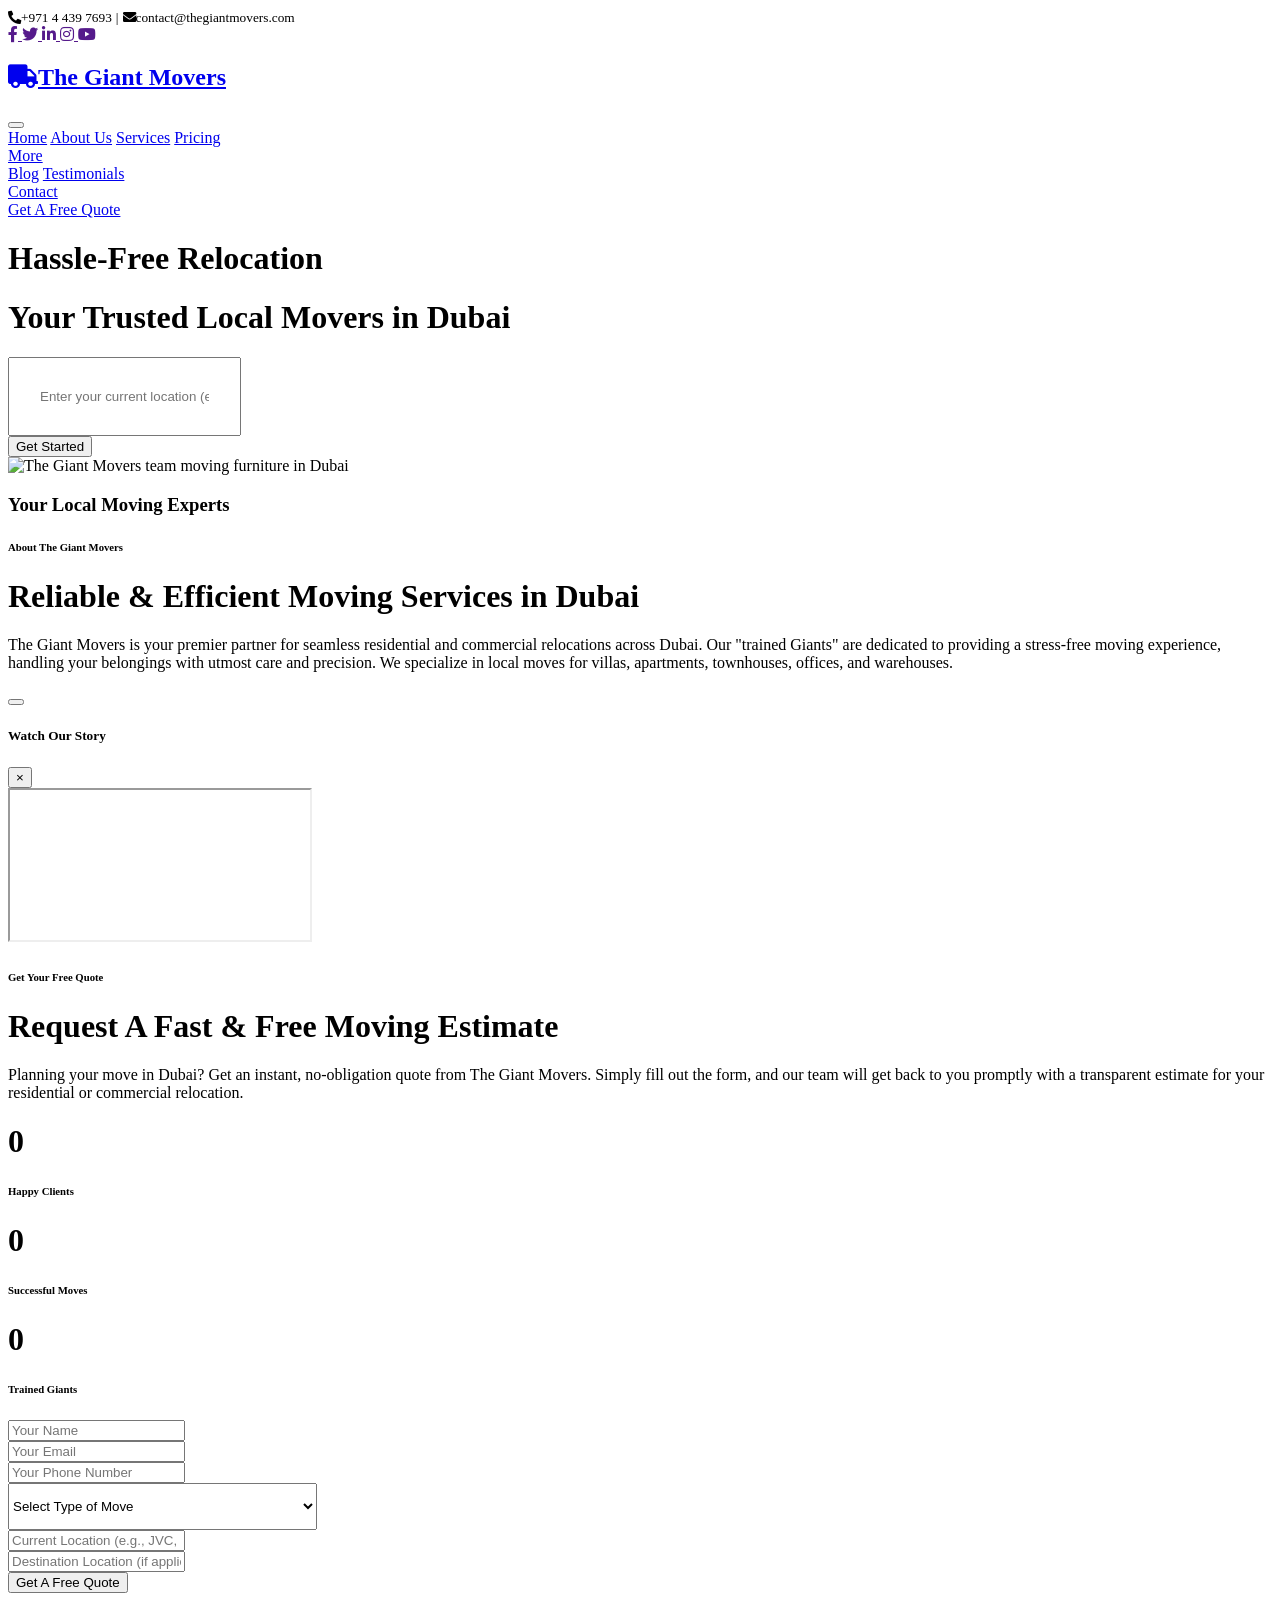
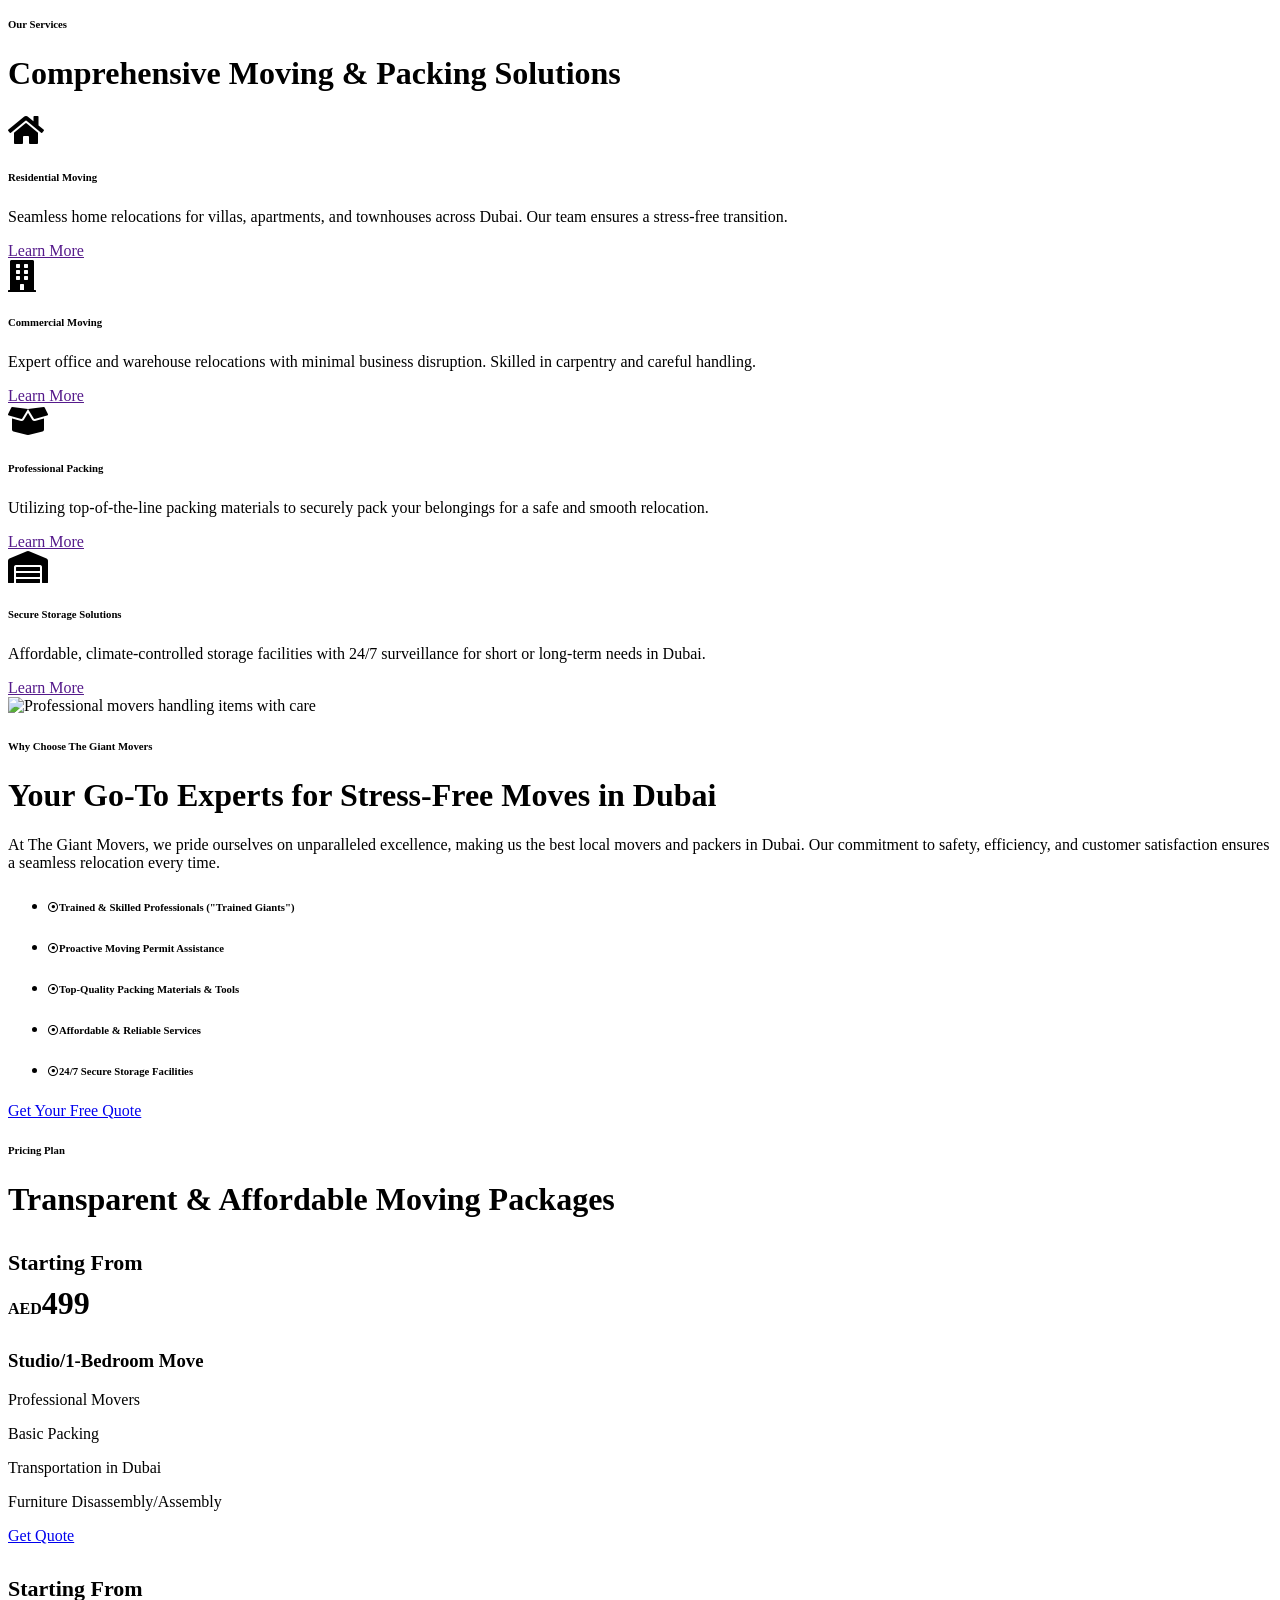
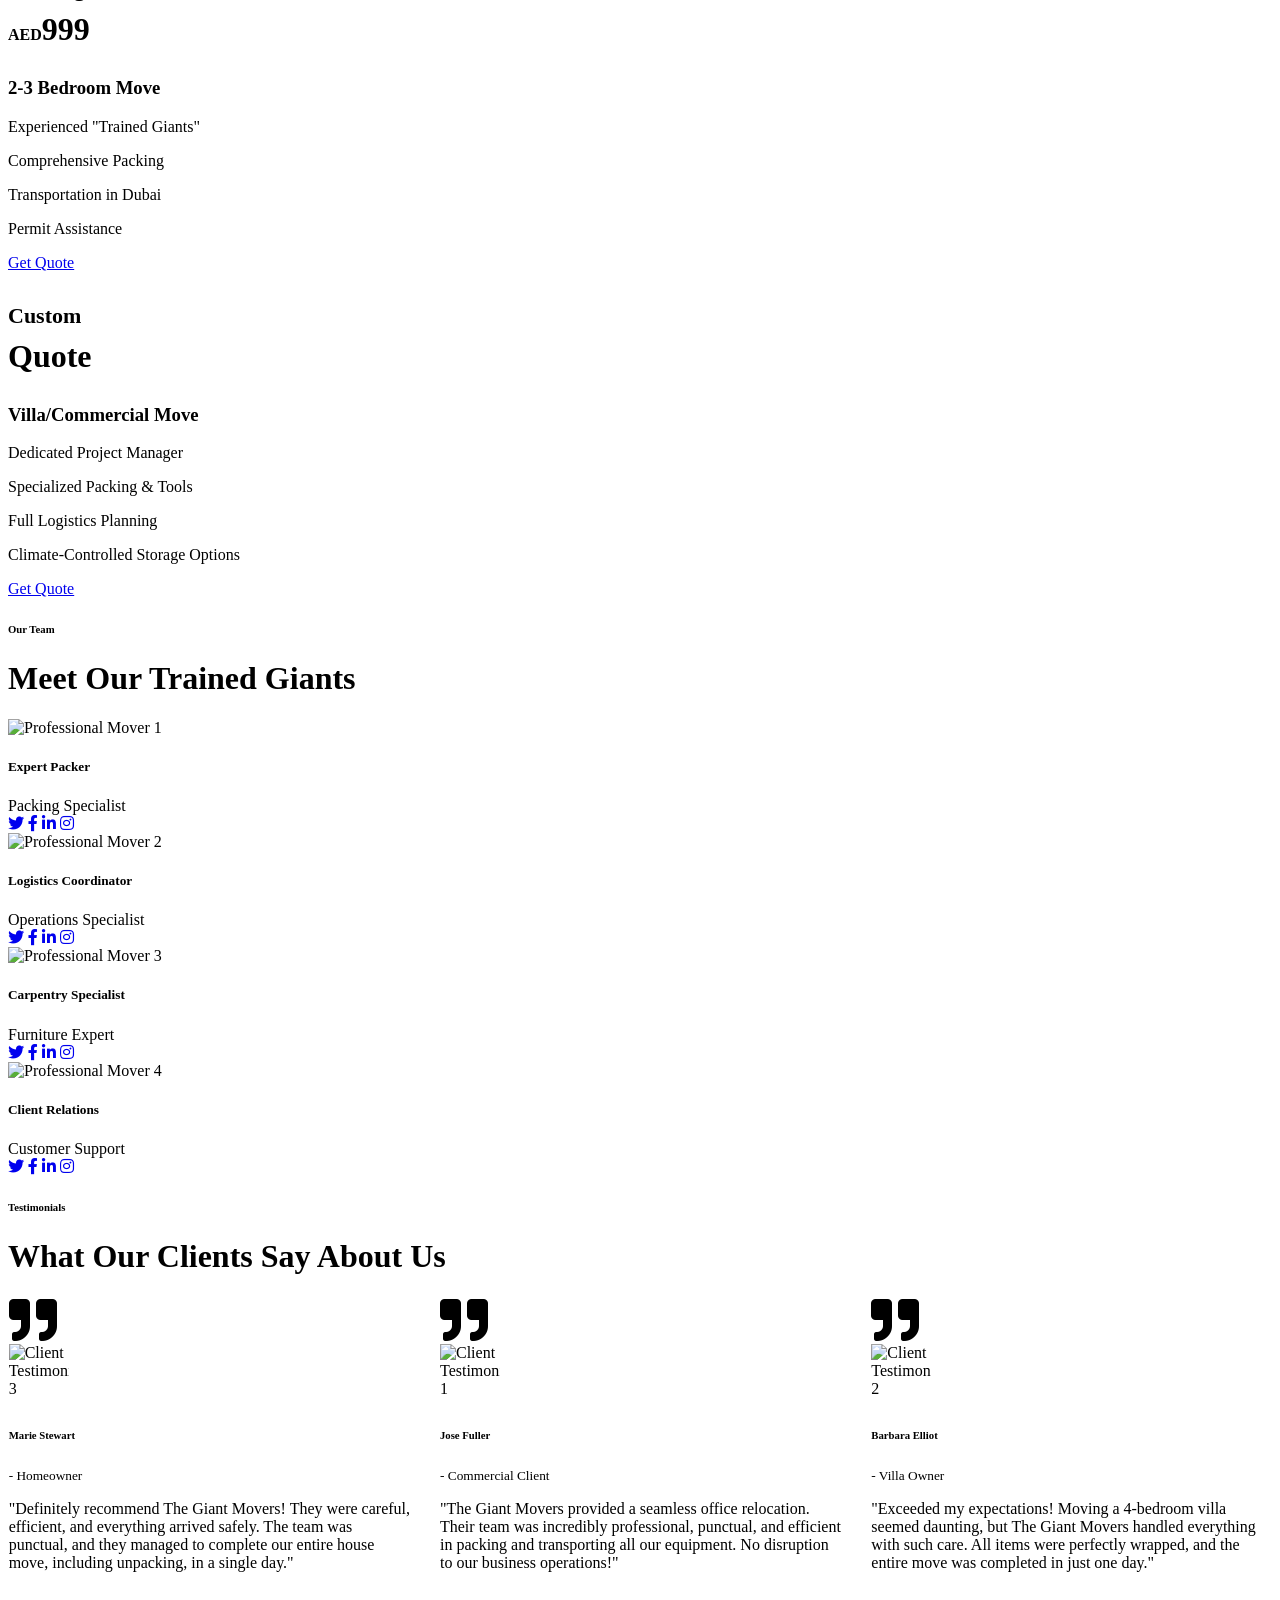
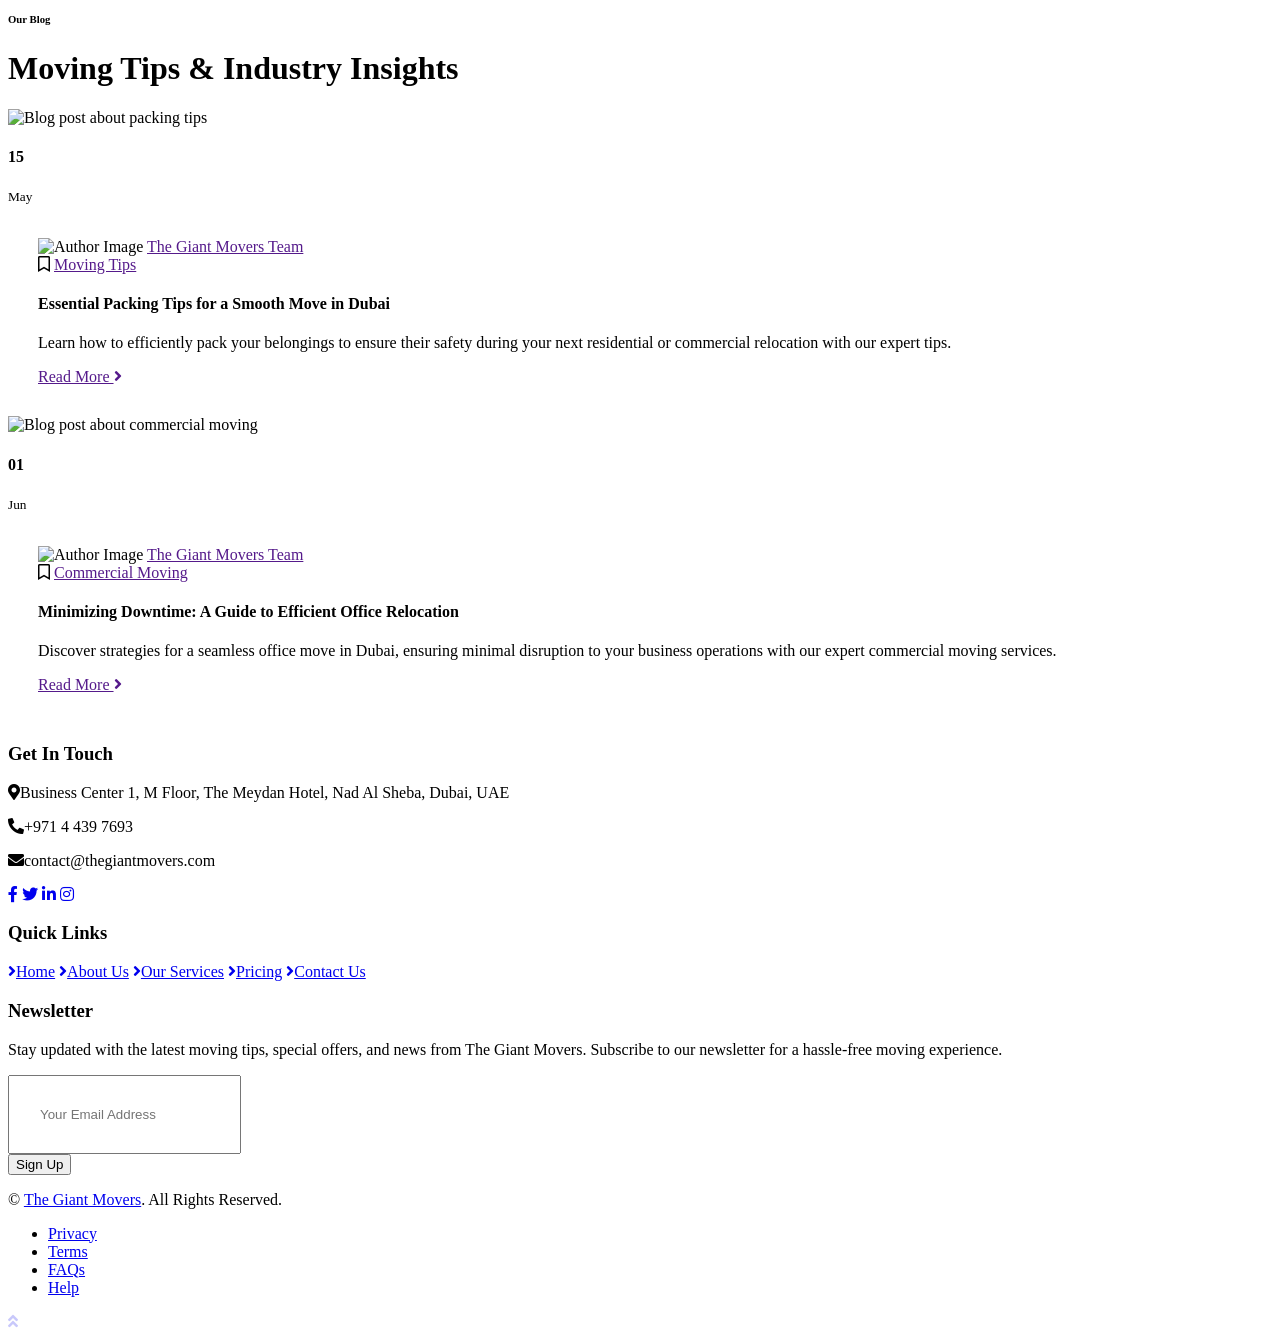
==== index.html @ c8c3562f "Pending changes exported from your codespace" ====
<!DOCTYPE html>
<html lang="en">

<head>
    <meta charset="utf-8">
    <title>The Giant Movers - Local Moving & Packing Services in Dubai</title>
    <meta content="The Giant Movers offers hassle-free local residential and commercial moving, packing, and climate-controlled storage services in Dubai. Trusted movers for villas, apartments, offices, and warehouses. Get a free quote today!" name="description">
    <meta content="movers Dubai, packing services Dubai, storage Dubai, local movers Dubai, residential moving Dubai, commercial moving Dubai, villa movers Dubai, apartment movers Dubai, office movers Dubai, warehouse movers Dubai, professional movers Dubai, hassle-free moving Dubai" name="keywords">

    <link href="img/favicon.ico" rel="icon">

    <link rel="preconnect" href="https://fonts.gstatic.com">
    <link href="https://fonts.googleapis.com/css2?family=Poppins:wght@100;200;300;400;500;600;700;800;900&display=swap" rel="stylesheet">

    <link href="https://cdnjs.cloudflare.com/ajax/libs/font-awesome/5.10.0/css/all.min.css" rel="stylesheet">

    <link href="lib/owlcarousel/assets/owl.carousel.min.css" rel="stylesheet">

    <link href="css/style.css" rel="stylesheet">
</head>

<body>
    <div class="container-fluid bg-dark">
        <div class="row py-2 px-lg-5">
            <div class="col-lg-6 text-center text-lg-left mb-2 mb-lg-0">
                <div class="d-inline-flex align-items-center text-white">
                    <small><i class="fa fa-phone-alt mr-2"></i>+971 4 439 7693</small>
                    <small class="px-3">|</small>
                    <small><i class="fa fa-envelope mr-2"></i>contact@thegiantmovers.com</small>
                </div>
            </div>
            <div class="col-lg-6 text-center text-lg-right">
                <div class="d-inline-flex align-items-center">
                    <a class="text-white px-2" href="">
                        <i class="fab fa-facebook-f"></i>
                    </a>
                    <a class="text-white px-2" href="">
                        <i class="fab fa-twitter"></i>
                    </a>
                    <a class="text-white px-2" href="">
                        <i class="fab fa-linkedin-in"></i>
                    </a>
                    <a class="text-white px-2" href="">
                        <i class="fab fa-instagram"></i>
                    </a>
                    <a class="text-white pl-2" href="">
                        <i class="fab fa-youtube"></i>
                    </a>
                </div>
            </div>
        </div>
    </div>
    <div class="container-fluid p-0">
        <nav class="navbar navbar-expand-lg bg-light navbar-light py-3 py-lg-0 px-lg-5">
            <a href="index.html" class="navbar-brand ml-lg-3">
                <h1 class="m-0 display-5 text-uppercase text-primary"><i class="fa fa-truck mr-2"></i>The Giant Movers</h1>
            </a>
            <button type="button" class="navbar-toggler" data-toggle="collapse" data-target="#navbarCollapse">
                <span class="navbar-toggler-icon"></span>
            </button>
            <div class="collapse navbar-collapse justify-content-between px-lg-3" id="navbarCollapse">
                <div class="navbar-nav m-auto py-0">
                    <a href="index.html" class="nav-item nav-link active">Home</a>
                    <a href="about.html" class="nav-item nav-link">About Us</a>
                    <a href="service.html" class="nav-item nav-link">Services</a>
                    <a href="price.html" class="nav-item nav-link">Pricing</a>
                    <div class="nav-item dropdown">
                        <a href="#" class="nav-link dropdown-toggle" data-toggle="dropdown">More</a>
                        <div class="dropdown-menu rounded-0 m-0">
                            <a href="blog.html" class="dropdown-item">Blog</a>
                            <a href="single.html" class="dropdown-item">Testimonials</a>
                        </div>
                    </div>
                    <a href="contact.html" class="nav-item nav-link">Contact</a>
                </div>
                <a href="#quote-request" class="btn btn-primary py-2 px-4 d-none d-lg-block">Get A Free Quote</a>
            </div>
        </nav>
    </div>
    <div class="jumbotron jumbotron-fluid mb-5">
        <div class="container text-center py-5">
            <h1 class="text-primary mb-4">Hassle-Free Relocation</h1>
            <h1 class="text-white display-3 mb-5">Your Trusted Local Movers in Dubai</h1>
            <div class="mx-auto" style="width: 100%; max-width: 600px;">
                <div class="input-group">
                    <input type="text" class="form-control border-light" style="padding: 30px;" placeholder="Enter your current location (e.g., JVC)">
                    <div class="input-group-append">
                        <button class="btn btn-primary px-3">Get Started</button>
                    </div>
                </div>
            </div>
        </div>
    </div>
    <div class="container-fluid py-5">
        <div class="container">
            <div class="row align-items-center">
                <div class="col-lg-5 pb-4 pb-lg-0">
                    <img class="img-fluid w-100" src="https://placehold.co/600x400/cccccc/333333?text=About+Us" alt="The Giant Movers team moving furniture in Dubai">
                    <div class="bg-primary text-dark text-center p-4">
                        <h3 class="m-0">Your Local Moving Experts</h3>
                    </div>
                </div>
                <div class="col-lg-7">
                    <h6 class="text-primary text-uppercase font-weight-bold">About The Giant Movers</h6>
                    <h1 class="mb-4">Reliable & Efficient Moving Services in Dubai</h1>
                    <p class="mb-4">The Giant Movers is your premier partner for seamless residential and commercial relocations across Dubai. Our "trained Giants" are dedicated to providing a stress-free moving experience, handling your belongings with utmost care and precision. We specialize in local moves for villas, apartments, townhouses, offices, and warehouses.</p>
                    <div class="d-flex align-items-center pt-2">
                        <button type="button" class="btn-play" data-toggle="modal"
                            data-src="https://www.youtube.com/embed/YOUR_VIDEO_ID" data-target="#videoModal">
                            <span></span>
                        </button>
                        <h5 class="font-weight-bold m-0 ml-4">Watch Our Story</h5>
                    </div>
                </div>
            </div>
        </div>
        <div class="modal fade" id="videoModal" tabindex="-1" role="dialog" aria-labelledby="exampleModalLabel" aria-hidden="true">
            <div class="modal-dialog" role="document">
                <div class="modal-content">
                    <div class="modal-body">
                        <button type="button" class="close" data-dismiss="modal" aria-label="Close">
                            <span aria-hidden="true">×</span>
                        </button>        
                        <div class="embed-responsive embed-responsive-16by9">
                            <iframe class="embed-responsive-item" src="" id="video"  allowscriptaccess="always" allow="autoplay"></iframe>
                        </div>
                    </div>
                </div>
            </div>
        </div>
    </div>
    <div class="container-fluid bg-secondary my-5" id="quote-request">
        <div class="container">
            <div class="row align-items-center">
                <div class="col-lg-7 py-5 py-lg-0">
                    <h6 class="text-primary text-uppercase font-weight-bold">Get Your Free Quote</h6>
                    <h1 class="mb-4">Request A Fast & Free Moving Estimate</h1>
                    <p class="mb-4">Planning your move in Dubai? Get an instant, no-obligation quote from The Giant Movers. Simply fill out the form, and our team will get back to you promptly with a transparent estimate for your residential or commercial relocation.</p>
                    <div class="row">
                        <div class="col-sm-4">
                            <h1 class="text-primary mb-2" data-toggle="counter-up">1000+</h1>
                            <h6 class="font-weight-bold mb-4">Happy Clients</h6>
                        </div>
                        <div class="col-sm-4">
                            <h1 class="text-primary mb-2" data-toggle="counter-up">2500+</h1>
                            <h6 class="font-weight-bold mb-4">Successful Moves</h6>
                        </div>
                        <div class="col-sm-4">
                            <h1 class="text-primary mb-2" data-toggle="counter-up">50+</h1>
                            <h6 class="font-weight-bold mb-4">Trained Giants</h6>
                        </div>
                    </div>
                </div>
                <div class="col-lg-5">
                    <div class="bg-primary py-5 px-4 px-sm-5">
                        <form class="py-5">
                            <div class="form-group">
                                <input type="text" class="form-control border-0 p-4" placeholder="Your Name" required="required" />
                            </div>
                            <div class="form-group">
                                <input type="email" class="form-control border-0 p-4" placeholder="Your Email" required="required" />
                            </div>
                            <div class="form-group">
                                <input type="text" class="form-control border-0 p-4" placeholder="Your Phone Number" required="required" />
                            </div>
                            <div class="form-group">
                                <select class="custom-select border-0 px-4" style="height: 47px;">
                                    <option selected>Select Type of Move</option>
                                    <option value="1">Residential Moving (Villa/Apartment/Townhouse)</option>
                                    <option value="2">Commercial Moving (Office/Warehouse)</option>
                                    <option value="3">Packing Services</option>
                                    <option value="4">Storage Services</option>
                                </select>
                            </div>
                            <div class="form-group">
                                <input type="text" class="form-control border-0 p-4" placeholder="Current Location (e.g., JVC, Downtown Dubai)" required="required" />
                            </div>
                            <div class="form-group">
                                <input type="text" class="form-control border-0 p-4" placeholder="Destination Location (if applicable)" />
                            </div>
                            <div>
                                <button class="btn btn-dark btn-block border-0 py-3" type="submit">Get A Free Quote</button>
                            </div>
                        </form>
                    </div>
                </div>
            </div>
        </div>
    </div>
    <div class="container-fluid pt-5">
        <div class="container">
            <div class="text-center pb-2">
                <h6 class="text-primary text-uppercase font-weight-bold">Our Services</h6>
                <h1 class="mb-4">Comprehensive Moving & Packing Solutions</h1>
            </div>
            <div class="row pb-3">
                <div class="col-lg-3 col-md-6 text-center mb-5">
                    <div class="d-flex align-items-center justify-content-center bg-primary mb-4 p-4">
                        <i class="fa fa-2x fa-home text-dark pr-3"></i>
                        <h6 class="text-white font-weight-medium m-0">Residential Moving</h6>
                    </div>
                    <p>Seamless home relocations for villas, apartments, and townhouses across Dubai. Our team ensures a stress-free transition.</p>
                    <a class="border-bottom text-decoration-none" href="">Learn More</a>
                </div>
                <div class="col-lg-3 col-md-6 text-center mb-5">
                    <div class="d-flex align-items-center justify-content-center bg-primary mb-4 p-4">
                        <i class="fa fa-2x fa-building text-dark pr-3"></i>
                        <h6 class="text-white font-weight-medium m-0">Commercial Moving</h6>
                    </div>
                    <p>Expert office and warehouse relocations with minimal business disruption. Skilled in carpentry and careful handling.</p>
                    <a class="border-bottom text-decoration-none" href="">Learn More</a>
                </div>
                <div class="col-lg-3 col-md-6 text-center mb-5">
                    <div class="d-flex align-items-center justify-content-center bg-primary mb-4 p-4">
                        <i class="fa fa-2x fa-box-open text-dark pr-3"></i>
                        <h6 class="text-white font-weight-medium m-0">Professional Packing</h6>
                    </div>
                    <p>Utilizing top-of-the-line packing materials to securely pack your belongings for a safe and smooth relocation.</p>
                    <a class="border-bottom text-decoration-none" href="">Learn More</a>
                </div>
                <div class="col-lg-3 col-md-6 text-center mb-5">
                    <div class="d-flex align-items-center justify-content-center bg-primary mb-4 p-4">
                        <i class="fa fa-2x fa-warehouse text-dark pr-3"></i>
                        <h6 class="text-white font-weight-medium m-0">Secure Storage Solutions</h6>
                    </div>
                    <p>Affordable, climate-controlled storage facilities with 24/7 surveillance for short or long-term needs in Dubai.</p>
                    <a class="border-bottom text-decoration-none" href="">Learn More</a>
                </div>
            </div>
        </div>
    </div>
    <div class="container-fluid bg-secondary my-5">
        <div class="container">
            <div class="row align-items-center">
                <div class="col-lg-5">
                    <img class="img-fluid w-100" src="https://placehold.co/600x400/cccccc/333333?text=Why+Choose+Us" alt="Professional movers handling items with care">
                </div>
                <div class="col-lg-7 py-5 py-lg-0">
                    <h6 class="text-primary text-uppercase font-weight-bold">Why Choose The Giant Movers</h6>
                    <h1 class="mb-4">Your Go-To Experts for Stress-Free Moves in Dubai</h1>
                    <p class="mb-4">At The Giant Movers, we pride ourselves on unparalleled excellence, making us the best local movers and packers in Dubai. Our commitment to safety, efficiency, and customer satisfaction ensures a seamless relocation every time.</p>
                    <ul class="list-inline">
                        <li><h6><i class="far fa-dot-circle text-primary mr-3"></i>Trained & Skilled Professionals ("Trained Giants")</h6>
                        <li><h6><i class="far fa-dot-circle text-primary mr-3"></i>Proactive Moving Permit Assistance</h6></li>
                        <li><h6><i class="far fa-dot-circle text-primary mr-3"></i>Top-Quality Packing Materials & Tools</h6></li>
                        <li><h6><i class="far fa-dot-circle text-primary mr-3"></i>Affordable & Reliable Services</h6></li>
                        <li><h6><i class="far fa-dot-circle text-primary mr-3"></i>24/7 Secure Storage Facilities</h6></li>
                    </ul>
                    <a href="#quote-request" class="btn btn-primary mt-3 py-2 px-4">Get Your Free Quote</a>
                </div>
            </div>
        </div>
    </div>
    <div class="container-fluid pt-5">
        <div class="container">
            <div class="text-center pb-2">
                <h6 class="text-primary text-uppercase font-weight-bold">Pricing Plan</h6>
                <h1 class="mb-4">Transparent & Affordable Moving Packages</h1>
            </div>
            <div class="row">
                <div class="col-md-4 mb-5">
                    <div class="bg-secondary">
                        <div class="text-center p-4">
                            <h1 class="display-4 mb-0">
                                <small class="align-top text-muted font-weight-medium" style="font-size: 22px; line-height: 45px;">Starting From</small><br>
                                <small class="align-bottom text-muted font-weight-medium" style="font-size: 16px; line-height: 40px;">AED</small>499
                            </h1>
                        </div>
                        <div class="bg-primary text-center p-4">
                            <h3 class="m-0">Studio/1-Bedroom Move</h3>
                        </div>
                        <div class="d-flex flex-column align-items-center py-4">
                            <p>Professional Movers</p>
                            <p>Basic Packing</p>
                            <p>Transportation in Dubai</p>
                            <p>Furniture Disassembly/Assembly</p>
                            <a href="#quote-request" class="btn btn-primary py-2 px-4 my-2">Get Quote</a>
                        </div>
                    </div>
                </div>
                <div class="col-md-4 mb-5">
                    <div class="bg-secondary">
                        <div class="text-center p-4">
                            <h1 class="display-4 mb-0">
                                <small class="align-top text-muted font-weight-medium" style="font-size: 22px; line-height: 45px;">Starting From</small><br>
                                <small class="align-bottom text-muted font-weight-medium" style="font-size: 16px; line-height: 40px;">AED</small>999
                            </h1>
                        </div>
                        <div class="bg-primary text-center p-4">
                            <h3 class="m-0">2-3 Bedroom Move</h3>
                        </div>
                        <div class="d-flex flex-column align-items-center py-4">
                            <p>Experienced "Trained Giants"</p>
                            <p>Comprehensive Packing</p>
                            <p>Transportation in Dubai</p>
                            <p>Permit Assistance</p>
                            <a href="#quote-request" class="btn btn-primary py-2 px-4 my-2">Get Quote</a>
                        </div>
                    </div>
                </div>
                <div class="col-md-4 mb-5">
                    <div class="bg-secondary">
                        <div class="text-center p-4">
                            <h1 class="display-4 mb-0">
                                <small class="align-top text-muted font-weight-medium" style="font-size: 22px; line-height: 45px;">Custom</small><br>
                                <small class="align-bottom text-muted font-weight-medium" style="font-size: 16px; line-height: 40px;"></small>Quote
                            </h1>
                        </div>
                        <div class="bg-primary text-center p-4">
                            <h3 class="m-0">Villa/Commercial Move</h3>
                        </div>
                        <div class="d-flex flex-column align-items-center py-4">
                            <p>Dedicated Project Manager</p>
                            <p>Specialized Packing & Tools</p>
                            <p>Full Logistics Planning</p>
                            <p>Climate-Controlled Storage Options</p>
                            <a href="#quote-request" class="btn btn-primary py-2 px-4 my-2">Get Quote</a>
                        </div>
                    </div>
                </div>
            </div>
        </div>
    </div>
    <div class="container-fluid pt-5">
        <div class="container">
            <div class="text-center pb-2">
                <h6 class="text-primary text-uppercase font-weight-bold">Our Team</h6>
                <h1 class="mb-4">Meet Our Trained Giants</h1>
            </div>
            <div class="row">
                <div class="col-lg-3 col-md-6">
                    <div class="team card position-relative overflow-hidden border-0 mb-5">
                        <img class="card-img-top" src="https://placehold.co/600x400/cccccc/333333?text=Team+Member+1" alt="Professional Mover 1">
                        <div class="card-body text-center p-0">
                            <div class="team-text d-flex flex-column justify-content-center bg-secondary">
                                <h5 class="font-weight-bold">Expert Packer</h5>
                                <span>Packing Specialist</span>
                            </div>
                            <div class="team-social d-flex align-items-center justify-content-center bg-primary">
                                <a class="btn btn-outline-dark btn-social mr-2" href="#"><i class="fab fa-twitter"></i></a>
                                <a class="btn btn-outline-dark btn-social mr-2" href="#"><i class="fab fa-facebook-f"></i></a>
                                <a class="btn btn-outline-dark btn-social mr-2" href="#"><i class="fab fa-linkedin-in"></i></a>
                                <a class="btn btn-outline-dark btn-social" href="#"><i class="fab fa-instagram"></i></a>
                            </div>
                        </div>
                    </div>
                </div>
                <div class="col-lg-3 col-md-6">
                    <div class="team card position-relative overflow-hidden border-0 mb-5">
                        <img class="card-img-top" src="https://placehold.co/600x400/cccccc/333333?text=Team+Member+2" alt="Professional Mover 2">
                        <div class="card-body text-center p-0">
                            <div class="team-text d-flex flex-column justify-content-center bg-secondary">
                                <h5 class="font-weight-bold">Logistics Coordinator</h5>
                                <span>Operations Specialist</span>
                            </div>
                            <div class="team-social d-flex align-items-center justify-content-center bg-primary">
                                <a class="btn btn-outline-dark btn-social mr-2" href="#"><i class="fab fa-twitter"></i></a>
                                <a class="btn btn-outline-dark btn-social mr-2" href="#"><i class="fab fa-facebook-f"></i></a>
                                <a class="btn btn-outline-dark btn-social mr-2" href="#"><i class="fab fa-linkedin-in"></i></a>
                                <a class="btn btn-outline-dark btn-social" href="#"><i class="fab fa-instagram"></i></a>
                            </div>
                        </div>
                    </div>
                </div>
                <div class="col-lg-3 col-md-6">
                    <div class="team card position-relative overflow-hidden border-0 mb-5">
                        <img class="card-img-top" src="https://placehold.co/600x400/cccccc/333333?text=Team+Member+3" alt="Professional Mover 3">
                        <div class="card-body text-center p-0">
                            <div class="team-text d-flex flex-column justify-content-center bg-secondary">
                                <h5 class="font-weight-bold">Carpentry Specialist</h5>
                                <span>Furniture Expert</span>
                            </div>
                            <div class="team-social d-flex align-items-center justify-content-center bg-primary">
                                <a class="btn btn-outline-dark btn-social mr-2" href="#"><i class="fab fa-twitter"></i></a>
                                <a class="btn btn-outline-dark btn-social mr-2" href="#"><i class="fab fa-facebook-f"></i></a>
                                <a class="btn btn-outline-dark btn-social mr-2" href="#"><i class="fab fa-linkedin-in"></i></a>
                                <a class="btn btn-outline-dark btn-social" href="#"><i class="fab fa-instagram"></i></a>
                            </div>
                        </div>
                    </div>
                </div>
                <div class="col-lg-3 col-md-6">
                    <div class="team card position-relative overflow-hidden border-0 mb-5">
                        <img class="card-img-top" src="https://placehold.co/600x400/cccccc/333333?text=Team+Member+4" alt="Professional Mover 4">
                        <div class="card-body text-center p-0">
                            <div class="team-text d-flex flex-column justify-content-center bg-secondary">
                                <h5 class="font-weight-bold">Client Relations</h5>
                                <span>Customer Support</span>
                            </div>
                            <div class="team-social d-flex align-items-center justify-content-center bg-primary">
                                <a class="btn btn-outline-dark btn-social mr-2" href="#"><i class="fab fa-twitter"></i></a>
                                <a class="btn btn-outline-dark btn-social mr-2" href="#"><i class="fab fa-facebook-f"></i></a>
                                <a class="btn btn-outline-dark btn-social mr-2" href="#"><i class="fab fa-linkedin-in"></i></a>
                                <a class="btn btn-outline-dark btn-social" href="#"><i class="fab fa-instagram"></i></a>
                            </div>
                        </div>
                    </div>
                </div>
            </div>
        </div>
    </div>
    <div class="container-fluid py-5">
        <div class="container">
            <div class="text-center pb-2">
                <h6 class="text-primary text-uppercase font-weight-bold">Testimonials</h6>
                <h1 class="mb-4">What Our Clients Say About Us</h1>
            </div>
            <div class="owl-carousel testimonial-carousel">
                <div class="position-relative bg-secondary p-4">
                    <i class="fa fa-3x fa-quote-right text-primary position-absolute" style="top: -6px; right: 0;"></i>
                    <div class="d-flex align-items-center mb-3">
                        <img class="img-fluid rounded-circle" src="https://placehold.co/60x60/cccccc/333333?text=Client+1" style="width: 60px; height: 60px;" alt="Client Testimonial 1">
                        <div class="ml-3">
                            <h6 class="font-weight-semi-bold m-0">Jose Fuller</h6>
                            <small>- Commercial Client</small>
                        </div>
                    </div>
                    <p class="m-0">"The Giant Movers provided a seamless office relocation. Their team was incredibly professional, punctual, and efficient in packing and transporting all our equipment. No disruption to our business operations!"</p>
                </div>
                <div class="position-relative bg-secondary p-4">
                    <i class="fa fa-3x fa-quote-right text-primary position-absolute" style="top: -6px; right: 0;"></i>
                    <div class="d-flex align-items-center mb-3">
                        <img class="img-fluid rounded-circle" src="https://placehold.co/60x60/cccccc/333333?text=Client+2" style="width: 60px; height: 60px;" alt="Client Testimonial 2">
                        <div class="ml-3">
                            <h6 class="font-weight-semi-bold m-0">Barbara Elliot</h6>
                            <small>- Villa Owner</small>
                        </div>
                    </div>
                    <p class="m-0">"Exceeded my expectations! Moving a 4-bedroom villa seemed daunting, but The Giant Movers handled everything with such care. All items were perfectly wrapped, and the entire move was completed in just one day."</p>
                </div>
                <div class="position-relative bg-secondary p-4">
                    <i class="fa fa-3x fa-quote-right text-primary position-absolute" style="top: -6px; right: 0;"></i>
                    <div class="d-flex align-items-center mb-3">
                        <img class="img-fluid rounded-circle" src="https://placehold.co/60x60/cccccc/333333?text=Client+3" style="width: 60px; height: 60px;" alt="Client Testimonial 3">
                        <div class="ml-3">
                            <h6 class="font-weight-semi-bold m-0">Marie Stewart</h6>
                            <small>- Homeowner</small>
                        </div>
                    </div>
                    <p class="m-0">"Definitely recommend The Giant Movers! They were careful, efficient, and everything arrived safely. The team was punctual, and they managed to complete our entire house move, including unpacking, in a single day."</p>
                </div>
            </div>
        </div>
    </div>
    <div class="container-fluid pt-5">
        <div class="container">
            <div class="text-center pb-2">
                <h6 class="text-primary text-uppercase font-weight-bold">Our Blog</h6>
                <h1 class="mb-4">Moving Tips & Industry Insights</h1>
            </div>
            <div class="row">
                <div class="col-md-6 mb-5">
                    <div class="position-relative">
                        <img class="img-fluid w-100" src="https://placehold.co/600x400/cccccc/333333?text=Blog+Image+1" alt="Blog post about packing tips">
                        <div class="position-absolute bg-primary d-flex flex-column align-items-center justify-content-center rounded-circle"
                            style="width: 60px; height: 60px; bottom: -30px; right: 30px;">
                            <h4 class="font-weight-bold mb-n1">15</h4>
                            <small class="text-white text-uppercase">May</small>
                        </div>
                    </div>
                    <div class="bg-secondary" style="padding: 30px;">
                        <div class="d-flex mb-3">
                            <div class="d-flex align-items-center">
                                <img class="rounded-circle" style="width: 40px; height: 40px;" src="https://placehold.co/40x40/cccccc/333333?text=Author" alt="Author Image">
                                <a class="text-muted ml-2" href="">The Giant Movers Team</a>
                            </div>
                            <div class="d-flex align-items-center ml-4">
                                <i class="far fa-bookmark text-primary"></i>
                                <a class="text-muted ml-2" href="">Moving Tips</a>
                            </div>
                        </div>
                        <h4 class="font-weight-bold mb-3">Essential Packing Tips for a Smooth Move in Dubai</h4>
                        <p>Learn how to efficiently pack your belongings to ensure their safety during your next residential or commercial relocation with our expert tips.</p>
                        <a class="border-bottom border-primary text-uppercase text-decoration-none" href="">Read More <i class="fa fa-angle-right"></i></a>
                    </div>
                </div>
                <div class="col-md-6 mb-5">
                    <div class="position-relative">
                        <img class="img-fluid w-100" src="https://placehold.co/600x400/cccccc/333333?text=Blog+Image+2" alt="Blog post about commercial moving">
                        <div class="position-absolute bg-primary d-flex flex-column align-items-center justify-content-center rounded-circle"
                            style="width: 60px; height: 60px; bottom: -30px; right: 30px;">
                            <h4 class="font-weight-bold mb-n1">01</h4>
                            <small class="text-white text-uppercase">Jun</small>
                        </div>
                    </div>
                    <div class="bg-secondary" style="padding: 30px;">
                        <div class="d-flex mb-3">
                            <div class="d-flex align-items-center">
                                <img class="rounded-circle" style="width: 40px; height: 40px;" src="https://placehold.co/40x40/cccccc/333333?text=Author" alt="Author Image">
                                <a class="text-muted ml-2" href="">The Giant Movers Team</a>
                            </div>
                            <div class="d-flex align-items-center ml-4">
                                <i class="far fa-bookmark text-primary"></i>
                                <a class="text-muted ml-2" href="">Commercial Moving</a>
                            </div>
                        </div>
                        <h4 class="font-weight-bold mb-3">Minimizing Downtime: A Guide to Efficient Office Relocation</h4>
                        <p>Discover strategies for a seamless office move in Dubai, ensuring minimal disruption to your business operations with our expert commercial moving services.</p>
                        <a class="border-bottom border-primary text-uppercase text-decoration-none" href="">Read More <i class="fa fa-angle-right"></i></a>
                    </div>
                </div>
            </div>
        </div>
    </div>
    <div class="container-fluid bg-dark text-white mt-5 py-5 px-sm-3 px-md-5">
        <div class="row pt-5">
            <div class="col-lg-7 col-md-6">
                <div class="row">
                    <div class="col-md-6 mb-5">
                        <h3 class="text-primary mb-4">Get In Touch</h3>
                        <p><i class="fa fa-map-marker-alt mr-2"></i>Business Center 1, M Floor, The Meydan Hotel, Nad Al Sheba, Dubai, UAE</p>
                        <p><i class="fa fa-phone-alt mr-2"></i>+971 4 439 7693</p>
                        <p><i class="fa fa-envelope mr-2"></i>contact@thegiantmovers.com</p>
                        <div class="d-flex justify-content-start mt-4">
                            <a class="btn btn-outline-light btn-social mr-2" href="#"><i class="fab fa-facebook-f"></i></a>
                            <a class="btn btn-outline-light btn-social mr-2" href="#"><i class="fab fa-twitter"></i></a>
                            <a class="btn btn-outline-light btn-social mr-2" href="#"><i class="fab fa-linkedin-in"></i></a>
                            <a class="btn btn-outline-light btn-social" href="#"><i class="fab fa-instagram"></i></a>
                        </div>
                    </div>
                    <div class="col-md-6 mb-5">
                        <h3 class="text-primary mb-4">Quick Links</h3>
                        <div class="d-flex flex-column justify-content-start">
                            <a class="text-white mb-2" href="#"><i class="fa fa-angle-right mr-2"></i>Home</a>
                            <a class="text-white mb-2" href="#"><i class="fa fa-angle-right mr-2"></i>About Us</a>
                            <a class="text-white mb-2" href="#"><i class="fa fa-angle-right mr-2"></i>Our Services</a>
                            <a class="text-white mb-2" href="#"><i class="fa fa-angle-right mr-2"></i>Pricing</a>
                            <a class="text-white" href="#"><i class="fa fa-angle-right mr-2"></i>Contact Us</a>
                        </div>
                    </div>
                </div>
            </div>
            <div class="col-lg-5 col-md-6 mb-5">
                <h3 class="text-primary mb-4">Newsletter</h3>
                <p>Stay updated with the latest moving tips, special offers, and news from The Giant Movers. Subscribe to our newsletter for a hassle-free moving experience.</p>
                <div class="w-100">
                    <div class="input-group">
                        <input type="text" class="form-control border-light" style="padding: 30px;" placeholder="Your Email Address">
                        <div class="input-group-append">
                            <button class="btn btn-primary px-4">Sign Up</button>
                        </div>
                    </div>
                </div>
            </div>
        </div>
    </div>
    <div class="container-fluid bg-dark text-white border-top py-4 px-sm-3 px-md-5" style="border-color: #3E3E4E !important;">
        <div class="row">
            <div class="col-lg-6 text-center text-md-left mb-3 mb-md-0">
                <p class="m-0 text-white">© <a href="#">The Giant Movers</a>. All Rights Reserved. 
                </p>
            </div>
            <div class="col-lg-6 text-center text-md-right">
                <ul class="nav d-inline-flex">
                    <li class="nav-item">
                        <a class="nav-link text-white py-0" href="#">Privacy</a>
                    </li>
                    <li class="nav-item">
                        <a class="nav-link text-white py-0" href="#">Terms</a>
                    </li>
                    <li class="nav-item">
                        <a class="nav-link text-white py-0" href="#">FAQs</a>
                    </li>
                    <li class="nav-item">
                        <a class="nav-link text-white py-0" href="#">Help</a>
                    </li>
                </ul>
            </div>
        </div>
    </div>
    <a href="#" class="btn btn-lg btn-primary back-to-top"><i class="fa fa-angle-double-up"></i></a>


    <script src="https://code.jquery.com/jquery-3.4.1.min.js"></script>
    <script src="https://stackpath.bootstrapcdn.com/bootstrap/4.4.1/js/bootstrap.bundle.min.js"></script>
    <script src="lib/easing/easing.min.js"></script>
    <script src="lib/waypoints/waypoints.min.js"></script>
    <script src="lib/counterup/counterup.min.js"></script>
    <script src="lib/owlcarousel/owl.carousel.min.js"></script>

    <script src="mail/jqBootstrapValidation.min.js"></script>
    <script src="mail/contact.js"></script>

    <script src="js/main.js"></script>
</body>

</html>
---- css/style.css ----
/******* Bootstrap Theming ********/
/*!
 * Bootstrap v4.5.3 (https://getbootstrap.com/)
 * Copyright 2011-2020 The Bootstrap Authors
 * Copyright 2011-2020 Twitter, Inc.
 * Licensed under MIT (https://github.com/twbs/bootstrap/blob/main/LICENSE)
 */
:root {
  --blue: #007bff;
  --indigo: #6610f2;
  --purple: #6f42c1;
  --pink: #e83e8c;
  --red: #dc3545;
  --orange: #fd7e14;
  --yellow: #ffc107;
  --green: #28a745;
  --teal: #20c997;
  --cyan: #17a2b8;
  --white: #fff;
  --gray: #6c757d;
  --gray-dark: #343a40;
  --primary: #FF4800;
  --secondary: #F2F2F4;
  --success: #28a745;
  --info: #17a2b8;
  --warning: #ffc107;
  --danger: #dc3545;
  --light: #FFFFFF;
  --dark: #1F1F2E;
  --breakpoint-xs: 0;
  --breakpoint-sm: 576px;
  --breakpoint-md: 768px;
  --breakpoint-lg: 992px;
  --breakpoint-xl: 1200px;
  --font-family-sans-serif: "Poppins", sans-serif;
  --font-family-monospace: SFMono-Regular, Menlo, Monaco, Consolas, "Liberation Mono", "Courier New", monospace;
}

*,
*::before,
*::after {
  box-sizing: border-box;
}

html {
  font-family: sans-serif;
  line-height: 1.15;
  -webkit-text-size-adjust: 100%;
  -webkit-tap-highlight-color: rgba(0, 0, 0, 0);
}

article, aside, figcaption, figure, footer, header, hgroup, main, nav, section {
  display: block;
}

body {
  margin: 0;
  font-family: "Poppins", sans-serif;
  font-size: 1rem;
  font-weight: 400;
  line-height: 1.5;
  color: #757575;
  text-align: left;
  background-color: #fff;
}

[tabindex="-1"]:focus:not(:focus-visible) {
  outline: 0 !important;
}

hr {
  box-sizing: content-box;
  height: 0;
  overflow: visible;
}

h1, h2, h3, h4, h5, h6 {
  margin-top: 0;
  margin-bottom: 0.5rem;
}

p {
  margin-top: 0;
  margin-bottom: 1rem;
}

abbr[title],
abbr[data-original-title] {
  text-decoration: underline;
  text-decoration: underline dotted;
  cursor: help;
  border-bottom: 0;
  text-decoration-skip-ink: none;
}

address {
  margin-bottom: 1rem;
  font-style: normal;
  line-height: inherit;
}

ol,
ul,
dl {
  margin-top: 0;
  margin-bottom: 1rem;
}

ol ol,
ul ul,
ol ul,
ul ol {
  margin-bottom: 0;
}

dt {
  font-weight: 700;
}

dd {
  margin-bottom: .5rem;
  margin-left: 0;
}

blockquote {
  margin: 0 0 1rem;
}

b,
strong {
  font-weight: bolder;
}

small {
  font-size: 80%;
}

sub,
sup {
  position: relative;
  font-size: 75%;
  line-height: 0;
  vertical-align: baseline;
}

sub {
  bottom: -.25em;
}

sup {
  top: -.5em;
}

a {
  color: #FF4800;
  text-decoration: none;
  background-color: transparent;
}

a:hover {
  color: #b33200;
  text-decoration: underline;
}

a:not([href]):not([class]) {
  color: inherit;
  text-decoration: none;
}

a:not([href]):not([class]):hover {
  color: inherit;
  text-decoration: none;
}

pre,
code,
kbd,
samp {
  font-family: SFMono-Regular, Menlo, Monaco, Consolas, "Liberation Mono", "Courier New", monospace;
  font-size: 1em;
}

pre {
  margin-top: 0;
  margin-bottom: 1rem;
  overflow: auto;
  -ms-overflow-style: scrollbar;
}

figure {
  margin: 0 0 1rem;
}

img {
  vertical-align: middle;
  border-style: none;
}

svg {
  overflow: hidden;
  vertical-align: middle;
}

table {
  border-collapse: collapse;
}

caption {
  padding-top: 0.75rem;
  padding-bottom: 0.75rem;
  color: #6c757d;
  text-align: left;
  caption-side: bottom;
}

th {
  text-align: inherit;
  text-align: -webkit-match-parent;
}

label {
  display: inline-block;
  margin-bottom: 0.5rem;
}

button {
  border-radius: 0;
}

button:focus {
  outline: 1px dotted;
  outline: 5px auto -webkit-focus-ring-color;
}

input,
button,
select,
optgroup,
textarea {
  margin: 0;
  font-family: inherit;
  font-size: inherit;
  line-height: inherit;
}

button,
input {
  overflow: visible;
}

button,
select {
  text-transform: none;
}

[role="button"] {
  cursor: pointer;
}

select {
  word-wrap: normal;
}

button,
[type="button"],
[type="reset"],
[type="submit"] {
  -webkit-appearance: button;
}

button:not(:disabled),
[type="button"]:not(:disabled),
[type="reset"]:not(:disabled),
[type="submit"]:not(:disabled) {
  cursor: pointer;
}

button::-moz-focus-inner,
[type="button"]::-moz-focus-inner,
[type="reset"]::-moz-focus-inner,
[type="submit"]::-moz-focus-inner {
  padding: 0;
  border-style: none;
}

input[type="radio"],
input[type="checkbox"] {
  box-sizing: border-box;
  padding: 0;
}

textarea {
  overflow: auto;
  resize: vertical;
}

fieldset {
  min-width: 0;
  padding: 0;
  margin: 0;
  border: 0;
}

legend {
  display: block;
  width: 100%;
  max-width: 100%;
  padding: 0;
  margin-bottom: .5rem;
  font-size: 1.5rem;
  line-height: inherit;
  color: inherit;
  white-space: normal;
}

@media (max-width: 1200px) {
  legend {
    font-size: calc(1.275rem + 0.3vw) ;
  }
}

progress {
  vertical-align: baseline;
}

[type="number"]::-webkit-inner-spin-button,
[type="number"]::-webkit-outer-spin-button {
  height: auto;
}

[type="search"] {
  outline-offset: -2px;
  -webkit-appearance: none;
}

[type="search"]::-webkit-search-decoration {
  -webkit-appearance: none;
}

::-webkit-file-upload-button {
  font: inherit;
  -webkit-appearance: button;
}

output {
  display: inline-block;
}

summary {
  display: list-item;
  cursor: pointer;
}

template {
  display: none;
}

[hidden] {
  display: none !important;
}

h1, h2, h3, h4, h5, h6,
.h1, .h2, .h3, .h4, .h5, .h6 {
  margin-bottom: 0.5rem;
  font-weight: 500;
  line-height: 1.2;
  color: #1F1F2E;
}

h1, .h1 {
  font-size: 2.5rem;
}

@media (max-width: 1200px) {
  h1, .h1 {
    font-size: calc(1.375rem + 1.5vw) ;
  }
}

h2, .h2 {
  font-size: 2rem;
}

@media (max-width: 1200px) {
  h2, .h2 {
    font-size: calc(1.325rem + 0.9vw) ;
  }
}

h3, .h3 {
  font-size: 1.75rem;
}

@media (max-width: 1200px) {
  h3, .h3 {
    font-size: calc(1.3rem + 0.6vw) ;
  }
}

h4, .h4 {
  font-size: 1.5rem;
}

@media (max-width: 1200px) {
  h4, .h4 {
    font-size: calc(1.275rem + 0.3vw) ;
  }
}

h5, .h5 {
  font-size: 1.25rem;
}

h6, .h6 {
  font-size: 1rem;
}

.lead {
  font-size: 1.25rem;
  font-weight: 300;
}

.display-1 {
  font-size: 6rem;
  font-weight: 300;
  line-height: 1.2;
}

@media (max-width: 1200px) {
  .display-1 {
    font-size: calc(1.725rem + 5.7vw) ;
  }
}

.display-2 {
  font-size: 5.5rem;
  font-weight: 300;
  line-height: 1.2;
}

@media (max-width: 1200px) {
  .display-2 {
    font-size: calc(1.675rem + 5.1vw) ;
  }
}

.display-3 {
  font-size: 4.5rem;
  font-weight: 300;
  line-height: 1.2;
}

@media (max-width: 1200px) {
  .display-3 {
    font-size: calc(1.575rem + 3.9vw) ;
  }
}

.display-4 {
  font-size: 3.5rem;
  font-weight: 300;
  line-height: 1.2;
}

@media (max-width: 1200px) {
  .display-4 {
    font-size: calc(1.475rem + 2.7vw) ;
  }
}

hr {
  margin-top: 1rem;
  margin-bottom: 1rem;
  border: 0;
  border-top: 1px solid rgba(0, 0, 0, 0.1);
}

small,
.small {
  font-size: 80%;
  font-weight: 400;
}

mark,
.mark {
  padding: 0.2em;
  background-color: #fcf8e3;
}

.list-unstyled {
  padding-left: 0;
  list-style: none;
}

.list-inline {
  padding-left: 0;
  list-style: none;
}

.list-inline-item {
  display: inline-block;
}

.list-inline-item:not(:last-child) {
  margin-right: 0.5rem;
}

.initialism {
  font-size: 90%;
  text-transform: uppercase;
}

.blockquote {
  margin-bottom: 1rem;
  font-size: 1.25rem;
}

.blockquote-footer {
  display: block;
  font-size: 80%;
  color: #6c757d;
}

.blockquote-footer::before {
  content: "\2014\00A0";
}

.img-fluid {
  max-width: 100%;
  height: auto;
}

.img-thumbnail {
  padding: 0.25rem;
  background-color: #fff;
  border: 1px solid #dee2e6;
  max-width: 100%;
  height: auto;
}

.figure {
  display: inline-block;
}

.figure-img {
  margin-bottom: 0.5rem;
  line-height: 1;
}

.figure-caption {
  font-size: 90%;
  color: #6c757d;
}

code {
  font-size: 87.5%;
  color: #e83e8c;
  word-wrap: break-word;
}

a > code {
  color: inherit;
}

kbd {
  padding: 0.2rem 0.4rem;
  font-size: 87.5%;
  color: #fff;
  background-color: #212529;
}

kbd kbd {
  padding: 0;
  font-size: 100%;
  font-weight: 700;
}

pre {
  display: block;
  font-size: 87.5%;
  color: #212529;
}

pre code {
  font-size: inherit;
  color: inherit;
  word-break: normal;
}

.pre-scrollable {
  max-height: 340px;
  overflow-y: scroll;
}

.container,
.container-fluid,
.container-sm,
.container-md,
.container-lg,
.container-xl {
  width: 100%;
  padding-right: 15px;
  padding-left: 15px;
  margin-right: auto;
  margin-left: auto;
}

@media (min-width: 576px) {
  .container, .container-sm {
    max-width: 540px;
  }
}

@media (min-width: 768px) {
  .container, .container-sm, .container-md {
    max-width: 720px;
  }
}

@media (min-width: 992px) {
  .container, .container-sm, .container-md, .container-lg {
    max-width: 960px;
  }
}

@media (min-width: 1200px) {
  .container, .container-sm, .container-md, .container-lg, .container-xl {
    max-width: 1140px;
  }
}

.row {
  display: flex;
  flex-wrap: wrap;
  margin-right: -15px;
  margin-left: -15px;
}

.no-gutters {
  margin-right: 0;
  margin-left: 0;
}

.no-gutters > .col,
.no-gutters > [class*="col-"] {
  padding-right: 0;
  padding-left: 0;
}

.col-1, .col-2, .col-3, .col-4, .col-5, .col-6, .col-7, .col-8, .col-9, .col-10, .col-11, .col-12, .col,
.col-auto, .col-sm-1, .col-sm-2, .col-sm-3, .col-sm-4, .col-sm-5, .col-sm-6, .col-sm-7, .col-sm-8, .col-sm-9, .col-sm-10, .col-sm-11, .col-sm-12, .col-sm,
.col-sm-auto, .col-md-1, .col-md-2, .col-md-3, .col-md-4, .col-md-5, .col-md-6, .col-md-7, .col-md-8, .col-md-9, .col-md-10, .col-md-11, .col-md-12, .col-md,
.col-md-auto, .col-lg-1, .col-lg-2, .col-lg-3, .col-lg-4, .col-lg-5, .col-lg-6, .col-lg-7, .col-lg-8, .col-lg-9, .col-lg-10, .col-lg-11, .col-lg-12, .col-lg,
.col-lg-auto, .col-xl-1, .col-xl-2, .col-xl-3, .col-xl-4, .col-xl-5, .col-xl-6, .col-xl-7, .col-xl-8, .col-xl-9, .col-xl-10, .col-xl-11, .col-xl-12, .col-xl,
.col-xl-auto {
  position: relative;
  width: 100%;
  padding-right: 15px;
  padding-left: 15px;
}

.col {
  flex-basis: 0;
  flex-grow: 1;
  max-width: 100%;
}

.row-cols-1 > * {
  flex: 0 0 100%;
  max-width: 100%;
}

.row-cols-2 > * {
  flex: 0 0 50%;
  max-width: 50%;
}

.row-cols-3 > * {
  flex: 0 0 33.33333%;
  max-width: 33.33333%;
}

.row-cols-4 > * {
  flex: 0 0 25%;
  max-width: 25%;
}

.row-cols-5 > * {
  flex: 0 0 20%;
  max-width: 20%;
}

.row-cols-6 > * {
  flex: 0 0 16.66667%;
  max-width: 16.66667%;
}

.col-auto {
  flex: 0 0 auto;
  width: auto;
  max-width: 100%;
}

.col-1 {
  flex: 0 0 8.33333%;
  max-width: 8.33333%;
}

.col-2 {
  flex: 0 0 16.66667%;
  max-width: 16.66667%;
}

.col-3 {
  flex: 0 0 25%;
  max-width: 25%;
}

.col-4 {
  flex: 0 0 33.33333%;
  max-width: 33.33333%;
}

.col-5 {
  flex: 0 0 41.66667%;
  max-width: 41.66667%;
}

.col-6 {
  flex: 0 0 50%;
  max-width: 50%;
}

.col-7 {
  flex: 0 0 58.33333%;
  max-width: 58.33333%;
}

.col-8 {
  flex: 0 0 66.66667%;
  max-width: 66.66667%;
}

.col-9 {
  flex: 0 0 75%;
  max-width: 75%;
}

.col-10 {
  flex: 0 0 83.33333%;
  max-width: 83.33333%;
}

.col-11 {
  flex: 0 0 91.66667%;
  max-width: 91.66667%;
}

.col-12 {
  flex: 0 0 100%;
  max-width: 100%;
}

.order-first {
  order: -1;
}

.order-last {
  order: 13;
}

.order-0 {
  order: 0;
}

.order-1 {
  order: 1;
}

.order-2 {
  order: 2;
}

.order-3 {
  order: 3;
}

.order-4 {
  order: 4;
}

.order-5 {
  order: 5;
}

.order-6 {
  order: 6;
}

.order-7 {
  order: 7;
}

.order-8 {
  order: 8;
}

.order-9 {
  order: 9;
}

.order-10 {
  order: 10;
}

.order-11 {
  order: 11;
}

.order-12 {
  order: 12;
}

.offset-1 {
  margin-left: 8.33333%;
}

.offset-2 {
  margin-left: 16.66667%;
}

.offset-3 {
  margin-left: 25%;
}

.offset-4 {
  margin-left: 33.33333%;
}

.offset-5 {
  margin-left: 41.66667%;
}

.offset-6 {
  margin-left: 50%;
}

.offset-7 {
  margin-left: 58.33333%;
}

.offset-8 {
  margin-left: 66.66667%;
}

.offset-9 {
  margin-left: 75%;
}

.offset-10 {
  margin-left: 83.33333%;
}

.offset-11 {
  margin-left: 91.66667%;
}

@media (min-width: 576px) {
  .col-sm {
    flex-basis: 0;
    flex-grow: 1;
    max-width: 100%;
  }
  .row-cols-sm-1 > * {
    flex: 0 0 100%;
    max-width: 100%;
  }
  .row-cols-sm-2 > * {
    flex: 0 0 50%;
    max-width: 50%;
  }
  .row-cols-sm-3 > * {
    flex: 0 0 33.33333%;
    max-width: 33.33333%;
  }
  .row-cols-sm-4 > * {
    flex: 0 0 25%;
    max-width: 25%;
  }
  .row-cols-sm-5 > * {
    flex: 0 0 20%;
    max-width: 20%;
  }
  .row-cols-sm-6 > * {
    flex: 0 0 16.66667%;
    max-width: 16.66667%;
  }
  .col-sm-auto {
    flex: 0 0 auto;
    width: auto;
    max-width: 100%;
  }
  .col-sm-1 {
    flex: 0 0 8.33333%;
    max-width: 8.33333%;
  }
  .col-sm-2 {
    flex: 0 0 16.66667%;
    max-width: 16.66667%;
  }
  .col-sm-3 {
    flex: 0 0 25%;
    max-width: 25%;
  }
  .col-sm-4 {
    flex: 0 0 33.33333%;
    max-width: 33.33333%;
  }
  .col-sm-5 {
    flex: 0 0 41.66667%;
    max-width: 41.66667%;
  }
  .col-sm-6 {
    flex: 0 0 50%;
    max-width: 50%;
  }
  .col-sm-7 {
    flex: 0 0 58.33333%;
    max-width: 58.33333%;
  }
  .col-sm-8 {
    flex: 0 0 66.66667%;
    max-width: 66.66667%;
  }
  .col-sm-9 {
    flex: 0 0 75%;
    max-width: 75%;
  }
  .col-sm-10 {
    flex: 0 0 83.33333%;
    max-width: 83.33333%;
  }
  .col-sm-11 {
    flex: 0 0 91.66667%;
    max-width: 91.66667%;
  }
  .col-sm-12 {
    flex: 0 0 100%;
    max-width: 100%;
  }
  .order-sm-first {
    order: -1;
  }
  .order-sm-last {
    order: 13;
  }
  .order-sm-0 {
    order: 0;
  }
  .order-sm-1 {
    order: 1;
  }
  .order-sm-2 {
    order: 2;
  }
  .order-sm-3 {
    order: 3;
  }
  .order-sm-4 {
    order: 4;
  }
  .order-sm-5 {
    order: 5;
  }
  .order-sm-6 {
    order: 6;
  }
  .order-sm-7 {
    order: 7;
  }
  .order-sm-8 {
    order: 8;
  }
  .order-sm-9 {
    order: 9;
  }
  .order-sm-10 {
    order: 10;
  }
  .order-sm-11 {
    order: 11;
  }
  .order-sm-12 {
    order: 12;
  }
  .offset-sm-0 {
    margin-left: 0;
  }
  .offset-sm-1 {
    margin-left: 8.33333%;
  }
  .offset-sm-2 {
    margin-left: 16.66667%;
  }
  .offset-sm-3 {
    margin-left: 25%;
  }
  .offset-sm-4 {
    margin-left: 33.33333%;
  }
  .offset-sm-5 {
    margin-left: 41.66667%;
  }
  .offset-sm-6 {
    margin-left: 50%;
  }
  .offset-sm-7 {
    margin-left: 58.33333%;
  }
  .offset-sm-8 {
    margin-left: 66.66667%;
  }
  .offset-sm-9 {
    margin-left: 75%;
  }
  .offset-sm-10 {
    margin-left: 83.33333%;
  }
  .offset-sm-11 {
    margin-left: 91.66667%;
  }
}

@media (min-width: 768px) {
  .col-md {
    flex-basis: 0;
    flex-grow: 1;
    max-width: 100%;
  }
  .row-cols-md-1 > * {
    flex: 0 0 100%;
    max-width: 100%;
  }
  .row-cols-md-2 > * {
    flex: 0 0 50%;
    max-width: 50%;
  }
  .row-cols-md-3 > * {
    flex: 0 0 33.33333%;
    max-width: 33.33333%;
  }
  .row-cols-md-4 > * {
    flex: 0 0 25%;
    max-width: 25%;
  }
  .row-cols-md-5 > * {
    flex: 0 0 20%;
    max-width: 20%;
  }
  .row-cols-md-6 > * {
    flex: 0 0 16.66667%;
    max-width: 16.66667%;
  }
  .col-md-auto {
    flex: 0 0 auto;
    width: auto;
    max-width: 100%;
  }
  .col-md-1 {
    flex: 0 0 8.33333%;
    max-width: 8.33333%;
  }
  .col-md-2 {
    flex: 0 0 16.66667%;
    max-width: 16.66667%;
  }
  .col-md-3 {
    flex: 0 0 25%;
    max-width: 25%;
  }
  .col-md-4 {
    flex: 0 0 33.33333%;
    max-width: 33.33333%;
  }
  .col-md-5 {
    flex: 0 0 41.66667%;
    max-width: 41.66667%;
  }
  .col-md-6 {
    flex: 0 0 50%;
    max-width: 50%;
  }
  .col-md-7 {
    flex: 0 0 58.33333%;
    max-width: 58.33333%;
  }
  .col-md-8 {
    flex: 0 0 66.66667%;
    max-width: 66.66667%;
  }
  .col-md-9 {
    flex: 0 0 75%;
    max-width: 75%;
  }
  .col-md-10 {
    flex: 0 0 83.33333%;
    max-width: 83.33333%;
  }
  .col-md-11 {
    flex: 0 0 91.66667%;
    max-width: 91.66667%;
  }
  .col-md-12 {
    flex: 0 0 100%;
    max-width: 100%;
  }
  .order-md-first {
    order: -1;
  }
  .order-md-last {
    order: 13;
  }
  .order-md-0 {
    order: 0;
  }
  .order-md-1 {
    order: 1;
  }
  .order-md-2 {
    order: 2;
  }
  .order-md-3 {
    order: 3;
  }
  .order-md-4 {
    order: 4;
  }
  .order-md-5 {
    order: 5;
  }
  .order-md-6 {
    order: 6;
  }
  .order-md-7 {
    order: 7;
  }
  .order-md-8 {
    order: 8;
  }
  .order-md-9 {
    order: 9;
  }
  .order-md-10 {
    order: 10;
  }
  .order-md-11 {
    order: 11;
  }
  .order-md-12 {
    order: 12;
  }
  .offset-md-0 {
    margin-left: 0;
  }
  .offset-md-1 {
    margin-left: 8.33333%;
  }
  .offset-md-2 {
    margin-left: 16.66667%;
  }
  .offset-md-3 {
    margin-left: 25%;
  }
  .offset-md-4 {
    margin-left: 33.33333%;
  }
  .offset-md-5 {
    margin-left: 41.66667%;
  }
  .offset-md-6 {
    margin-left: 50%;
  }
  .offset-md-7 {
    margin-left: 58.33333%;
  }
  .offset-md-8 {
    margin-left: 66.66667%;
  }
  .offset-md-9 {
    margin-left: 75%;
  }
  .offset-md-10 {
    margin-left: 83.33333%;
  }
  .offset-md-11 {
    margin-left: 91.66667%;
  }
}

@media (min-width: 992px) {
  .col-lg {
    flex-basis: 0;
    flex-grow: 1;
    max-width: 100%;
  }
  .row-cols-lg-1 > * {
    flex: 0 0 100%;
    max-width: 100%;
  }
  .row-cols-lg-2 > * {
    flex: 0 0 50%;
    max-width: 50%;
  }
  .row-cols-lg-3 > * {
    flex: 0 0 33.33333%;
    max-width: 33.33333%;
  }
  .row-cols-lg-4 > * {
    flex: 0 0 25%;
    max-width: 25%;
  }
  .row-cols-lg-5 > * {
    flex: 0 0 20%;
    max-width: 20%;
  }
  .row-cols-lg-6 > * {
    flex: 0 0 16.66667%;
    max-width: 16.66667%;
  }
  .col-lg-auto {
    flex: 0 0 auto;
    width: auto;
    max-width: 100%;
  }
  .col-lg-1 {
    flex: 0 0 8.33333%;
    max-width: 8.33333%;
  }
  .col-lg-2 {
    flex: 0 0 16.66667%;
    max-width: 16.66667%;
  }
  .col-lg-3 {
    flex: 0 0 25%;
    max-width: 25%;
  }
  .col-lg-4 {
    flex: 0 0 33.33333%;
    max-width: 33.33333%;
  }
  .col-lg-5 {
    flex: 0 0 41.66667%;
    max-width: 41.66667%;
  }
  .col-lg-6 {
    flex: 0 0 50%;
    max-width: 50%;
  }
  .col-lg-7 {
    flex: 0 0 58.33333%;
    max-width: 58.33333%;
  }
  .col-lg-8 {
    flex: 0 0 66.66667%;
    max-width: 66.66667%;
  }
  .col-lg-9 {
    flex: 0 0 75%;
    max-width: 75%;
  }
  .col-lg-10 {
    flex: 0 0 83.33333%;
    max-width: 83.33333%;
  }
  .col-lg-11 {
    flex: 0 0 91.66667%;
    max-width: 91.66667%;
  }
  .col-lg-12 {
    flex: 0 0 100%;
    max-width: 100%;
  }
  .order-lg-first {
    order: -1;
  }
  .order-lg-last {
    order: 13;
  }
  .order-lg-0 {
    order: 0;
  }
  .order-lg-1 {
    order: 1;
  }
  .order-lg-2 {
    order: 2;
  }
  .order-lg-3 {
    order: 3;
  }
  .order-lg-4 {
    order: 4;
  }
  .order-lg-5 {
    order: 5;
  }
  .order-lg-6 {
    order: 6;
  }
  .order-lg-7 {
    order: 7;
  }
  .order-lg-8 {
    order: 8;
  }
  .order-lg-9 {
    order: 9;
  }
  .order-lg-10 {
    order: 10;
  }
  .order-lg-11 {
    order: 11;
  }
  .order-lg-12 {
    order: 12;
  }
  .offset-lg-0 {
    margin-left: 0;
  }
  .offset-lg-1 {
    margin-left: 8.33333%;
  }
  .offset-lg-2 {
    margin-left: 16.66667%;
  }
  .offset-lg-3 {
    margin-left: 25%;
  }
  .offset-lg-4 {
    margin-left: 33.33333%;
  }
  .offset-lg-5 {
    margin-left: 41.66667%;
  }
  .offset-lg-6 {
    margin-left: 50%;
  }
  .offset-lg-7 {
    margin-left: 58.33333%;
  }
  .offset-lg-8 {
    margin-left: 66.66667%;
  }
  .offset-lg-9 {
    margin-left: 75%;
  }
  .offset-lg-10 {
    margin-left: 83.33333%;
  }
  .offset-lg-11 {
    margin-left: 91.66667%;
  }
}

@media (min-width: 1200px) {
  .col-xl {
    flex-basis: 0;
    flex-grow: 1;
    max-width: 100%;
  }
  .row-cols-xl-1 > * {
    flex: 0 0 100%;
    max-width: 100%;
  }
  .row-cols-xl-2 > * {
    flex: 0 0 50%;
    max-width: 50%;
  }
  .row-cols-xl-3 > * {
    flex: 0 0 33.33333%;
    max-width: 33.33333%;
  }
  .row-cols-xl-4 > * {
    flex: 0 0 25%;
    max-width: 25%;
  }
  .row-cols-xl-5 > * {
    flex: 0 0 20%;
    max-width: 20%;
  }
  .row-cols-xl-6 > * {
    flex: 0 0 16.66667%;
    max-width: 16.66667%;
  }
  .col-xl-auto {
    flex: 0 0 auto;
    width: auto;
    max-width: 100%;
  }
  .col-xl-1 {
    flex: 0 0 8.33333%;
    max-width: 8.33333%;
  }
  .col-xl-2 {
    flex: 0 0 16.66667%;
    max-width: 16.66667%;
  }
  .col-xl-3 {
    flex: 0 0 25%;
    max-width: 25%;
  }
  .col-xl-4 {
    flex: 0 0 33.33333%;
    max-width: 33.33333%;
  }
  .col-xl-5 {
    flex: 0 0 41.66667%;
    max-width: 41.66667%;
  }
  .col-xl-6 {
    flex: 0 0 50%;
    max-width: 50%;
  }
  .col-xl-7 {
    flex: 0 0 58.33333%;
    max-width: 58.33333%;
  }
  .col-xl-8 {
    flex: 0 0 66.66667%;
    max-width: 66.66667%;
  }
  .col-xl-9 {
    flex: 0 0 75%;
    max-width: 75%;
  }
  .col-xl-10 {
    flex: 0 0 83.33333%;
    max-width: 83.33333%;
  }
  .col-xl-11 {
    flex: 0 0 91.66667%;
    max-width: 91.66667%;
  }
  .col-xl-12 {
    flex: 0 0 100%;
    max-width: 100%;
  }
  .order-xl-first {
    order: -1;
  }
  .order-xl-last {
    order: 13;
  }
  .order-xl-0 {
    order: 0;
  }
  .order-xl-1 {
    order: 1;
  }
  .order-xl-2 {
    order: 2;
  }
  .order-xl-3 {
    order: 3;
  }
  .order-xl-4 {
    order: 4;
  }
  .order-xl-5 {
    order: 5;
  }
  .order-xl-6 {
    order: 6;
  }
  .order-xl-7 {
    order: 7;
  }
  .order-xl-8 {
    order: 8;
  }
  .order-xl-9 {
    order: 9;
  }
  .order-xl-10 {
    order: 10;
  }
  .order-xl-11 {
    order: 11;
  }
  .order-xl-12 {
    order: 12;
  }
  .offset-xl-0 {
    margin-left: 0;
  }
  .offset-xl-1 {
    margin-left: 8.33333%;
  }
  .offset-xl-2 {
    margin-left: 16.66667%;
  }
  .offset-xl-3 {
    margin-left: 25%;
  }
  .offset-xl-4 {
    margin-left: 33.33333%;
  }
  .offset-xl-5 {
    margin-left: 41.66667%;
  }
  .offset-xl-6 {
    margin-left: 50%;
  }
  .offset-xl-7 {
    margin-left: 58.33333%;
  }
  .offset-xl-8 {
    margin-left: 66.66667%;
  }
  .offset-xl-9 {
    margin-left: 75%;
  }
  .offset-xl-10 {
    margin-left: 83.33333%;
  }
  .offset-xl-11 {
    margin-left: 91.66667%;
  }
}

.table {
  width: 100%;
  margin-bottom: 1rem;
  color: #757575;
}

.table th,
.table td {
  padding: 0.75rem;
  vertical-align: top;
  border-top: 1px solid #dee2e6;
}

.table thead th {
  vertical-align: bottom;
  border-bottom: 2px solid #dee2e6;
}

.table tbody + tbody {
  border-top: 2px solid #dee2e6;
}

.table-sm th,
.table-sm td {
  padding: 0.3rem;
}

.table-bordered {
  border: 1px solid #dee2e6;
}

.table-bordered th,
.table-bordered td {
  border: 1px solid #dee2e6;
}

.table-bordered thead th,
.table-bordered thead td {
  border-bottom-width: 2px;
}

.table-borderless th,
.table-borderless td,
.table-borderless thead th,
.table-borderless tbody + tbody {
  border: 0;
}

.table-striped tbody tr:nth-of-type(odd) {
  background-color: rgba(0, 0, 0, 0.05);
}

.table-hover tbody tr:hover {
  color: #757575;
  background-color: rgba(0, 0, 0, 0.075);
}

.table-primary,
.table-primary > th,
.table-primary > td {
  background-color: #ffccb8;
}

.table-primary th,
.table-primary td,
.table-primary thead th,
.table-primary tbody + tbody {
  border-color: lightsalmon;
}

.table-hover .table-primary:hover {
  background-color: #ffba9f;
}

.table-hover .table-primary:hover > td,
.table-hover .table-primary:hover > th {
  background-color: #ffba9f;
}

.table-secondary,
.table-secondary > th,
.table-secondary > td {
  background-color: #fbfbfc;
}

.table-secondary th,
.table-secondary td,
.table-secondary thead th,
.table-secondary tbody + tbody {
  border-color: #f8f8f9;
}

.table-hover .table-secondary:hover {
  background-color: #ececf1;
}

.table-hover .table-secondary:hover > td,
.table-hover .table-secondary:hover > th {
  background-color: #ececf1;
}

.table-success,
.table-success > th,
.table-success > td {
  background-color: #c3e6cb;
}

.table-success th,
.table-success td,
.table-success thead th,
.table-success tbody + tbody {
  border-color: #8fd19e;
}

.table-hover .table-success:hover {
  background-color: #b1dfbb;
}

.table-hover .table-success:hover > td,
.table-hover .table-success:hover > th {
  background-color: #b1dfbb;
}

.table-info,
.table-info > th,
.table-info > td {
  background-color: #bee5eb;
}

.table-info th,
.table-info td,
.table-info thead th,
.table-info tbody + tbody {
  border-color: #86cfda;
}

.table-hover .table-info:hover {
  background-color: #abdde5;
}

.table-hover .table-info:hover > td,
.table-hover .table-info:hover > th {
  background-color: #abdde5;
}

.table-warning,
.table-warning > th,
.table-warning > td {
  background-color: #ffeeba;
}

.table-warning th,
.table-warning td,
.table-warning thead th,
.table-warning tbody + tbody {
  border-color: #ffdf7e;
}

.table-hover .table-warning:hover {
  background-color: #ffe8a1;
}

.table-hover .table-warning:hover > td,
.table-hover .table-warning:hover > th {
  background-color: #ffe8a1;
}

.table-danger,
.table-danger > th,
.table-danger > td {
  background-color: #f5c6cb;
}

.table-danger th,
.table-danger td,
.table-danger thead th,
.table-danger tbody + tbody {
  border-color: #ed969e;
}

.table-hover .table-danger:hover {
  background-color: #f1b0b7;
}

.table-hover .table-danger:hover > td,
.table-hover .table-danger:hover > th {
  background-color: #f1b0b7;
}

.table-light,
.table-light > th,
.table-light > td {
  background-color: white;
}

.table-light th,
.table-light td,
.table-light thead th,
.table-light tbody + tbody {
  border-color: white;
}

.table-hover .table-light:hover {
  background-color: #f2f2f2;
}

.table-hover .table-light:hover > td,
.table-hover .table-light:hover > th {
  background-color: #f2f2f2;
}

.table-dark,
.table-dark > th,
.table-dark > td {
  background-color: #c0c0c4;
}

.table-dark th,
.table-dark td,
.table-dark thead th,
.table-dark tbody + tbody {
  border-color: #8b8b92;
}

.table-hover .table-dark:hover {
  background-color: #b3b3b8;
}

.table-hover .table-dark:hover > td,
.table-hover .table-dark:hover > th {
  background-color: #b3b3b8;
}

.table-active,
.table-active > th,
.table-active > td {
  background-color: rgba(0, 0, 0, 0.075);
}

.table-hover .table-active:hover {
  background-color: rgba(0, 0, 0, 0.075);
}

.table-hover .table-active:hover > td,
.table-hover .table-active:hover > th {
  background-color: rgba(0, 0, 0, 0.075);
}

.table .thead-dark th {
  color: #fff;
  background-color: #343a40;
  border-color: #454d55;
}

.table .thead-light th {
  color: #495057;
  background-color: #e9ecef;
  border-color: #dee2e6;
}

.table-dark {
  color: #fff;
  background-color: #343a40;
}

.table-dark th,
.table-dark td,
.table-dark thead th {
  border-color: #454d55;
}

.table-dark.table-bordered {
  border: 0;
}

.table-dark.table-striped tbody tr:nth-of-type(odd) {
  background-color: rgba(255, 255, 255, 0.05);
}

.table-dark.table-hover tbody tr:hover {
  color: #fff;
  background-color: rgba(255, 255, 255, 0.075);
}

@media (max-width: 575.98px) {
  .table-responsive-sm {
    display: block;
    width: 100%;
    overflow-x: auto;
    -webkit-overflow-scrolling: touch;
  }
  .table-responsive-sm > .table-bordered {
    border: 0;
  }
}

@media (max-width: 767.98px) {
  .table-responsive-md {
    display: block;
    width: 100%;
    overflow-x: auto;
    -webkit-overflow-scrolling: touch;
  }
  .table-responsive-md > .table-bordered {
    border: 0;
  }
}

@media (max-width: 991.98px) {
  .table-responsive-lg {
    display: block;
    width: 100%;
    overflow-x: auto;
    -webkit-overflow-scrolling: touch;
  }
  .table-responsive-lg > .table-bordered {
    border: 0;
  }
}

@media (max-width: 1199.98px) {
  .table-responsive-xl {
    display: block;
    width: 100%;
    overflow-x: auto;
    -webkit-overflow-scrolling: touch;
  }
  .table-responsive-xl > .table-bordered {
    border: 0;
  }
}

.table-responsive {
  display: block;
  width: 100%;
  overflow-x: auto;
  -webkit-overflow-scrolling: touch;
}

.table-responsive > .table-bordered {
  border: 0;
}

.form-control {
  display: block;
  width: 100%;
  height: calc(1.5em + 0.75rem + 2px);
  padding: 0.375rem 0.75rem;
  font-size: 1rem;
  font-weight: 400;
  line-height: 1.5;
  color: #495057;
  background-color: #fff;
  background-clip: padding-box;
  border: 1px solid #ced4da;
  border-radius: 0;
  transition: border-color 0.15s ease-in-out, box-shadow 0.15s ease-in-out;
}

@media (prefers-reduced-motion: reduce) {
  .form-control {
    transition: none;
  }
}

.form-control::-ms-expand {
  background-color: transparent;
  border: 0;
}

.form-control:-moz-focusring {
  color: transparent;
  text-shadow: 0 0 0 #495057;
}

.form-control:focus {
  color: #495057;
  background-color: #fff;
  border-color: #ffa480;
  outline: 0;
  box-shadow: 0 0 0 0.2rem rgba(255, 72, 0, 0.25);
}

.form-control::placeholder {
  color: #6c757d;
  opacity: 1;
}

.form-control:disabled, .form-control[readonly] {
  background-color: #e9ecef;
  opacity: 1;
}

input[type="date"].form-control,
input[type="time"].form-control,
input[type="datetime-local"].form-control,
input[type="month"].form-control {
  appearance: none;
}

select.form-control:focus::-ms-value {
  color: #495057;
  background-color: #fff;
}

.form-control-file,
.form-control-range {
  display: block;
  width: 100%;
}

.col-form-label {
  padding-top: calc(0.375rem + 1px);
  padding-bottom: calc(0.375rem + 1px);
  margin-bottom: 0;
  font-size: inherit;
  line-height: 1.5;
}

.col-form-label-lg {
  padding-top: calc(0.5rem + 1px);
  padding-bottom: calc(0.5rem + 1px);
  font-size: 1.25rem;
  line-height: 1.5;
}

.col-form-label-sm {
  padding-top: calc(0.25rem + 1px);
  padding-bottom: calc(0.25rem + 1px);
  font-size: 0.875rem;
  line-height: 1.5;
}

.form-control-plaintext {
  display: block;
  width: 100%;
  padding: 0.375rem 0;
  margin-bottom: 0;
  font-size: 1rem;
  line-height: 1.5;
  color: #757575;
  background-color: transparent;
  border: solid transparent;
  border-width: 1px 0;
}

.form-control-plaintext.form-control-sm, .form-control-plaintext.form-control-lg {
  padding-right: 0;
  padding-left: 0;
}

.form-control-sm {
  height: calc(1.5em + 0.5rem + 2px);
  padding: 0.25rem 0.5rem;
  font-size: 0.875rem;
  line-height: 1.5;
}

.form-control-lg {
  height: calc(1.5em + 1rem + 2px);
  padding: 0.5rem 1rem;
  font-size: 1.25rem;
  line-height: 1.5;
}

select.form-control[size], select.form-control[multiple] {
  height: auto;
}

textarea.form-control {
  height: auto;
}

.form-group {
  margin-bottom: 1rem;
}

.form-text {
  display: block;
  margin-top: 0.25rem;
}

.form-row {
  display: flex;
  flex-wrap: wrap;
  margin-right: -5px;
  margin-left: -5px;
}

.form-row > .col,
.form-row > [class*="col-"] {
  padding-right: 5px;
  padding-left: 5px;
}

.form-check {
  position: relative;
  display: block;
  padding-left: 1.25rem;
}

.form-check-input {
  position: absolute;
  margin-top: 0.3rem;
  margin-left: -1.25rem;
}

.form-check-input[disabled] ~ .form-check-label,
.form-check-input:disabled ~ .form-check-label {
  color: #6c757d;
}

.form-check-label {
  margin-bottom: 0;
}

.form-check-inline {
  display: inline-flex;
  align-items: center;
  padding-left: 0;
  margin-right: 0.75rem;
}

.form-check-inline .form-check-input {
  position: static;
  margin-top: 0;
  margin-right: 0.3125rem;
  margin-left: 0;
}

.valid-feedback {
  display: none;
  width: 100%;
  margin-top: 0.25rem;
  font-size: 80%;
  color: #28a745;
}

.valid-tooltip {
  position: absolute;
  top: 100%;
  left: 0;
  z-index: 5;
  display: none;
  max-width: 100%;
  padding: 0.25rem 0.5rem;
  margin-top: .1rem;
  font-size: 0.875rem;
  line-height: 1.5;
  color: #fff;
  background-color: rgba(40, 167, 69, 0.9);
}

.was-validated :valid ~ .valid-feedback,
.was-validated :valid ~ .valid-tooltip,
.is-valid ~ .valid-feedback,
.is-valid ~ .valid-tooltip {
  display: block;
}

.was-validated .form-control:valid, .form-control.is-valid {
  border-color: #28a745;
  padding-right: calc(1.5em + 0.75rem);
  background-image: url("data:image/svg+xml,%3csvg xmlns='http://www.w3.org/2000/svg' width='8' height='8' viewBox='0 0 8 8'%3e%3cpath fill='%2328a745' d='M2.3 6.73L.6 4.53c-.4-1.04.46-1.4 1.1-.8l1.1 1.4 3.4-3.8c.6-.63 1.6-.27 1.2.7l-4 4.6c-.43.5-.8.4-1.1.1z'/%3e%3c/svg%3e");
  background-repeat: no-repeat;
  background-position: right calc(0.375em + 0.1875rem) center;
  background-size: calc(0.75em + 0.375rem) calc(0.75em + 0.375rem);
}

.was-validated .form-control:valid:focus, .form-control.is-valid:focus {
  border-color: #28a745;
  box-shadow: 0 0 0 0.2rem rgba(40, 167, 69, 0.25);
}

.was-validated textarea.form-control:valid, textarea.form-control.is-valid {
  padding-right: calc(1.5em + 0.75rem);
  background-position: top calc(0.375em + 0.1875rem) right calc(0.375em + 0.1875rem);
}

.was-validated .custom-select:valid, .custom-select.is-valid {
  border-color: #28a745;
  padding-right: calc(0.75em + 2.3125rem);
  background: url("data:image/svg+xml,%3csvg xmlns='http://www.w3.org/2000/svg' width='4' height='5' viewBox='0 0 4 5'%3e%3cpath fill='%23343a40' d='M2 0L0 2h4zm0 5L0 3h4z'/%3e%3c/svg%3e") no-repeat right 0.75rem center/8px 10px, url("data:image/svg+xml,%3csvg xmlns='http://www.w3.org/2000/svg' width='8' height='8' viewBox='0 0 8 8'%3e%3cpath fill='%2328a745' d='M2.3 6.73L.6 4.53c-.4-1.04.46-1.4 1.1-.8l1.1 1.4 3.4-3.8c.6-.63 1.6-.27 1.2.7l-4 4.6c-.43.5-.8.4-1.1.1z'/%3e%3c/svg%3e") #fff no-repeat center right 1.75rem/calc(0.75em + 0.375rem) calc(0.75em + 0.375rem);
}

.was-validated .custom-select:valid:focus, .custom-select.is-valid:focus {
  border-color: #28a745;
  box-shadow: 0 0 0 0.2rem rgba(40, 167, 69, 0.25);
}

.was-validated .form-check-input:valid ~ .form-check-label, .form-check-input.is-valid ~ .form-check-label {
  color: #28a745;
}

.was-validated .form-check-input:valid ~ .valid-feedback,
.was-validated .form-check-input:valid ~ .valid-tooltip, .form-check-input.is-valid ~ .valid-feedback,
.form-check-input.is-valid ~ .valid-tooltip {
  display: block;
}

.was-validated .custom-control-input:valid ~ .custom-control-label, .custom-control-input.is-valid ~ .custom-control-label {
  color: #28a745;
}

.was-validated .custom-control-input:valid ~ .custom-control-label::before, .custom-control-input.is-valid ~ .custom-control-label::before {
  border-color: #28a745;
}

.was-validated .custom-control-input:valid:checked ~ .custom-control-label::before, .custom-control-input.is-valid:checked ~ .custom-control-label::before {
  border-color: #34ce57;
  background-color: #34ce57;
}

.was-validated .custom-control-input:valid:focus ~ .custom-control-label::before, .custom-control-input.is-valid:focus ~ .custom-control-label::before {
  box-shadow: 0 0 0 0.2rem rgba(40, 167, 69, 0.25);
}

.was-validated .custom-control-input:valid:focus:not(:checked) ~ .custom-control-label::before, .custom-control-input.is-valid:focus:not(:checked) ~ .custom-control-label::before {
  border-color: #28a745;
}

.was-validated .custom-file-input:valid ~ .custom-file-label, .custom-file-input.is-valid ~ .custom-file-label {
  border-color: #28a745;
}

.was-validated .custom-file-input:valid:focus ~ .custom-file-label, .custom-file-input.is-valid:focus ~ .custom-file-label {
  border-color: #28a745;
  box-shadow: 0 0 0 0.2rem rgba(40, 167, 69, 0.25);
}

.invalid-feedback {
  display: none;
  width: 100%;
  margin-top: 0.25rem;
  font-size: 80%;
  color: #dc3545;
}

.invalid-tooltip {
  position: absolute;
  top: 100%;
  left: 0;
  z-index: 5;
  display: none;
  max-width: 100%;
  padding: 0.25rem 0.5rem;
  margin-top: .1rem;
  font-size: 0.875rem;
  line-height: 1.5;
  color: #fff;
  background-color: rgba(220, 53, 69, 0.9);
}

.was-validated :invalid ~ .invalid-feedback,
.was-validated :invalid ~ .invalid-tooltip,
.is-invalid ~ .invalid-feedback,
.is-invalid ~ .invalid-tooltip {
  display: block;
}

.was-validated .form-control:invalid, .form-control.is-invalid {
  border-color: #dc3545;
  padding-right: calc(1.5em + 0.75rem);
  background-image: url("data:image/svg+xml,%3csvg xmlns='http://www.w3.org/2000/svg' width='12' height='12' fill='none' stroke='%23dc3545' viewBox='0 0 12 12'%3e%3ccircle cx='6' cy='6' r='4.5'/%3e%3cpath stroke-linejoin='round' d='M5.8 3.6h.4L6 6.5z'/%3e%3ccircle cx='6' cy='8.2' r='.6' fill='%23dc3545' stroke='none'/%3e%3c/svg%3e");
  background-repeat: no-repeat;
  background-position: right calc(0.375em + 0.1875rem) center;
  background-size: calc(0.75em + 0.375rem) calc(0.75em + 0.375rem);
}

.was-validated .form-control:invalid:focus, .form-control.is-invalid:focus {
  border-color: #dc3545;
  box-shadow: 0 0 0 0.2rem rgba(220, 53, 69, 0.25);
}

.was-validated textarea.form-control:invalid, textarea.form-control.is-invalid {
  padding-right: calc(1.5em + 0.75rem);
  background-position: top calc(0.375em + 0.1875rem) right calc(0.375em + 0.1875rem);
}

.was-validated .custom-select:invalid, .custom-select.is-invalid {
  border-color: #dc3545;
  padding-right: calc(0.75em + 2.3125rem);
  background: url("data:image/svg+xml,%3csvg xmlns='http://www.w3.org/2000/svg' width='4' height='5' viewBox='0 0 4 5'%3e%3cpath fill='%23343a40' d='M2 0L0 2h4zm0 5L0 3h4z'/%3e%3c/svg%3e") no-repeat right 0.75rem center/8px 10px, url("data:image/svg+xml,%3csvg xmlns='http://www.w3.org/2000/svg' width='12' height='12' fill='none' stroke='%23dc3545' viewBox='0 0 12 12'%3e%3ccircle cx='6' cy='6' r='4.5'/%3e%3cpath stroke-linejoin='round' d='M5.8 3.6h.4L6 6.5z'/%3e%3ccircle cx='6' cy='8.2' r='.6' fill='%23dc3545' stroke='none'/%3e%3c/svg%3e") #fff no-repeat center right 1.75rem/calc(0.75em + 0.375rem) calc(0.75em + 0.375rem);
}

.was-validated .custom-select:invalid:focus, .custom-select.is-invalid:focus {
  border-color: #dc3545;
  box-shadow: 0 0 0 0.2rem rgba(220, 53, 69, 0.25);
}

.was-validated .form-check-input:invalid ~ .form-check-label, .form-check-input.is-invalid ~ .form-check-label {
  color: #dc3545;
}

.was-validated .form-check-input:invalid ~ .invalid-feedback,
.was-validated .form-check-input:invalid ~ .invalid-tooltip, .form-check-input.is-invalid ~ .invalid-feedback,
.form-check-input.is-invalid ~ .invalid-tooltip {
  display: block;
}

.was-validated .custom-control-input:invalid ~ .custom-control-label, .custom-control-input.is-invalid ~ .custom-control-label {
  color: #dc3545;
}

.was-validated .custom-control-input:invalid ~ .custom-control-label::before, .custom-control-input.is-invalid ~ .custom-control-label::before {
  border-color: #dc3545;
}

.was-validated .custom-control-input:invalid:checked ~ .custom-control-label::before, .custom-control-input.is-invalid:checked ~ .custom-control-label::before {
  border-color: #e4606d;
  background-color: #e4606d;
}

.was-validated .custom-control-input:invalid:focus ~ .custom-control-label::before, .custom-control-input.is-invalid:focus ~ .custom-control-label::before {
  box-shadow: 0 0 0 0.2rem rgba(220, 53, 69, 0.25);
}

.was-validated .custom-control-input:invalid:focus:not(:checked) ~ .custom-control-label::before, .custom-control-input.is-invalid:focus:not(:checked) ~ .custom-control-label::before {
  border-color: #dc3545;
}

.was-validated .custom-file-input:invalid ~ .custom-file-label, .custom-file-input.is-invalid ~ .custom-file-label {
  border-color: #dc3545;
}

.was-validated .custom-file-input:invalid:focus ~ .custom-file-label, .custom-file-input.is-invalid:focus ~ .custom-file-label {
  border-color: #dc3545;
  box-shadow: 0 0 0 0.2rem rgba(220, 53, 69, 0.25);
}

.form-inline {
  display: flex;
  flex-flow: row wrap;
  align-items: center;
}

.form-inline .form-check {
  width: 100%;
}

@media (min-width: 576px) {
  .form-inline label {
    display: flex;
    align-items: center;
    justify-content: center;
    margin-bottom: 0;
  }
  .form-inline .form-group {
    display: flex;
    flex: 0 0 auto;
    flex-flow: row wrap;
    align-items: center;
    margin-bottom: 0;
  }
  .form-inline .form-control {
    display: inline-block;
    width: auto;
    vertical-align: middle;
  }
  .form-inline .form-control-plaintext {
    display: inline-block;
  }
  .form-inline .input-group,
  .form-inline .custom-select {
    width: auto;
  }
  .form-inline .form-check {
    display: flex;
    align-items: center;
    justify-content: center;
    width: auto;
    padding-left: 0;
  }
  .form-inline .form-check-input {
    position: relative;
    flex-shrink: 0;
    margin-top: 0;
    margin-right: 0.25rem;
    margin-left: 0;
  }
  .form-inline .custom-control {
    align-items: center;
    justify-content: center;
  }
  .form-inline .custom-control-label {
    margin-bottom: 0;
  }
}

.btn {
  display: inline-block;
  font-weight: 400;
  color: #757575;
  text-align: center;
  vertical-align: middle;
  user-select: none;
  background-color: transparent;
  border: 1px solid transparent;
  padding: 0.375rem 0.75rem;
  font-size: 1rem;
  line-height: 1.5;
  border-radius: 0;
  transition: color 0.15s ease-in-out, background-color 0.15s ease-in-out, border-color 0.15s ease-in-out, box-shadow 0.15s ease-in-out;
}

@media (prefers-reduced-motion: reduce) {
  .btn {
    transition: none;
  }
}

.btn:hover {
  color: #757575;
  text-decoration: none;
}

.btn:focus, .btn.focus {
  outline: 0;
  box-shadow: 0 0 0 0.2rem rgba(255, 72, 0, 0.25);
}

.btn.disabled, .btn:disabled {
  opacity: 0.65;
}

.btn:not(:disabled):not(.disabled) {
  cursor: pointer;
}

a.btn.disabled,
fieldset:disabled a.btn {
  pointer-events: none;
}

.btn-primary {
  color: #fff;
  background-color: #FF4800;
  border-color: #FF4800;
}

.btn-primary:hover {
  color: #fff;
  background-color: #d93d00;
  border-color: #cc3a00;
}

.btn-primary:focus, .btn-primary.focus {
  color: #fff;
  background-color: #d93d00;
  border-color: #cc3a00;
  box-shadow: 0 0 0 0.2rem rgba(255, 99, 38, 0.5);
}

.btn-primary.disabled, .btn-primary:disabled {
  color: #fff;
  background-color: #FF4800;
  border-color: #FF4800;
}

.btn-primary:not(:disabled):not(.disabled):active, .btn-primary:not(:disabled):not(.disabled).active,
.show > .btn-primary.dropdown-toggle {
  color: #fff;
  background-color: #cc3a00;
  border-color: #bf3600;
}

.btn-primary:not(:disabled):not(.disabled):active:focus, .btn-primary:not(:disabled):not(.disabled).active:focus,
.show > .btn-primary.dropdown-toggle:focus {
  box-shadow: 0 0 0 0.2rem rgba(255, 99, 38, 0.5);
}

.btn-secondary {
  color: #212529;
  background-color: #F2F2F4;
  border-color: #F2F2F4;
}

.btn-secondary:hover {
  color: #212529;
  background-color: #dddde2;
  border-color: #d6d6dd;
}

.btn-secondary:focus, .btn-secondary.focus {
  color: #212529;
  background-color: #dddde2;
  border-color: #d6d6dd;
  box-shadow: 0 0 0 0.2rem rgba(211, 211, 214, 0.5);
}

.btn-secondary.disabled, .btn-secondary:disabled {
  color: #212529;
  background-color: #F2F2F4;
  border-color: #F2F2F4;
}

.btn-secondary:not(:disabled):not(.disabled):active, .btn-secondary:not(:disabled):not(.disabled).active,
.show > .btn-secondary.dropdown-toggle {
  color: #212529;
  background-color: #d6d6dd;
  border-color: #cfcfd7;
}

.btn-secondary:not(:disabled):not(.disabled):active:focus, .btn-secondary:not(:disabled):not(.disabled).active:focus,
.show > .btn-secondary.dropdown-toggle:focus {
  box-shadow: 0 0 0 0.2rem rgba(211, 211, 214, 0.5);
}

.btn-success {
  color: #fff;
  background-color: #28a745;
  border-color: #28a745;
}

.btn-success:hover {
  color: #fff;
  background-color: #218838;
  border-color: #1e7e34;
}

.btn-success:focus, .btn-success.focus {
  color: #fff;
  background-color: #218838;
  border-color: #1e7e34;
  box-shadow: 0 0 0 0.2rem rgba(72, 180, 97, 0.5);
}

.btn-success.disabled, .btn-success:disabled {
  color: #fff;
  background-color: #28a745;
  border-color: #28a745;
}

.btn-success:not(:disabled):not(.disabled):active, .btn-success:not(:disabled):not(.disabled).active,
.show > .btn-success.dropdown-toggle {
  color: #fff;
  background-color: #1e7e34;
  border-color: #1c7430;
}

.btn-success:not(:disabled):not(.disabled):active:focus, .btn-success:not(:disabled):not(.disabled).active:focus,
.show > .btn-success.dropdown-toggle:focus {
  box-shadow: 0 0 0 0.2rem rgba(72, 180, 97, 0.5);
}

.btn-info {
  color: #fff;
  background-color: #17a2b8;
  border-color: #17a2b8;
}

.btn-info:hover {
  color: #fff;
  background-color: #138496;
  border-color: #117a8b;
}

.btn-info:focus, .btn-info.focus {
  color: #fff;
  background-color: #138496;
  border-color: #117a8b;
  box-shadow: 0 0 0 0.2rem rgba(58, 176, 195, 0.5);
}

.btn-info.disabled, .btn-info:disabled {
  color: #fff;
  background-color: #17a2b8;
  border-color: #17a2b8;
}

.btn-info:not(:disabled):not(.disabled):active, .btn-info:not(:disabled):not(.disabled).active,
.show > .btn-info.dropdown-toggle {
  color: #fff;
  background-color: #117a8b;
  border-color: #10707f;
}

.btn-info:not(:disabled):not(.disabled):active:focus, .btn-info:not(:disabled):not(.disabled).active:focus,
.show > .btn-info.dropdown-toggle:focus {
  box-shadow: 0 0 0 0.2rem rgba(58, 176, 195, 0.5);
}

.btn-warning {
  color: #212529;
  background-color: #ffc107;
  border-color: #ffc107;
}

.btn-warning:hover {
  color: #212529;
  background-color: #e0a800;
  border-color: #d39e00;
}

.btn-warning:focus, .btn-warning.focus {
  color: #212529;
  background-color: #e0a800;
  border-color: #d39e00;
  box-shadow: 0 0 0 0.2rem rgba(222, 170, 12, 0.5);
}

.btn-warning.disabled, .btn-warning:disabled {
  color: #212529;
  background-color: #ffc107;
  border-color: #ffc107;
}

.btn-warning:not(:disabled):not(.disabled):active, .btn-warning:not(:disabled):not(.disabled).active,
.show > .btn-warning.dropdown-toggle {
  color: #212529;
  background-color: #d39e00;
  border-color: #c69500;
}

.btn-warning:not(:disabled):not(.disabled):active:focus, .btn-warning:not(:disabled):not(.disabled).active:focus,
.show > .btn-warning.dropdown-toggle:focus {
  box-shadow: 0 0 0 0.2rem rgba(222, 170, 12, 0.5);
}

.btn-danger {
  color: #fff;
  background-color: #dc3545;
  border-color: #dc3545;
}

.btn-danger:hover {
  color: #fff;
  background-color: #c82333;
  border-color: #bd2130;
}

.btn-danger:focus, .btn-danger.focus {
  color: #fff;
  background-color: #c82333;
  border-color: #bd2130;
  box-shadow: 0 0 0 0.2rem rgba(225, 83, 97, 0.5);
}

.btn-danger.disabled, .btn-danger:disabled {
  color: #fff;
  background-color: #dc3545;
  border-color: #dc3545;
}

.btn-danger:not(:disabled):not(.disabled):active, .btn-danger:not(:disabled):not(.disabled).active,
.show > .btn-danger.dropdown-toggle {
  color: #fff;
  background-color: #bd2130;
  border-color: #b21f2d;
}

.btn-danger:not(:disabled):not(.disabled):active:focus, .btn-danger:not(:disabled):not(.disabled).active:focus,
.show > .btn-danger.dropdown-toggle:focus {
  box-shadow: 0 0 0 0.2rem rgba(225, 83, 97, 0.5);
}

.btn-light {
  color: #212529;
  background-color: #FFFFFF;
  border-color: #FFFFFF;
}

.btn-light:hover {
  color: #212529;
  background-color: #ececec;
  border-color: #e6e6e6;
}

.btn-light:focus, .btn-light.focus {
  color: #212529;
  background-color: #ececec;
  border-color: #e6e6e6;
  box-shadow: 0 0 0 0.2rem rgba(222, 222, 223, 0.5);
}

.btn-light.disabled, .btn-light:disabled {
  color: #212529;
  background-color: #FFFFFF;
  border-color: #FFFFFF;
}

.btn-light:not(:disabled):not(.disabled):active, .btn-light:not(:disabled):not(.disabled).active,
.show > .btn-light.dropdown-toggle {
  color: #212529;
  background-color: #e6e6e6;
  border-color: #dfdfdf;
}

.btn-light:not(:disabled):not(.disabled):active:focus, .btn-light:not(:disabled):not(.disabled).active:focus,
.show > .btn-light.dropdown-toggle:focus {
  box-shadow: 0 0 0 0.2rem rgba(222, 222, 223, 0.5);
}

.btn-dark {
  color: #fff;
  background-color: #1F1F2E;
  border-color: #1F1F2E;
}

.btn-dark:hover {
  color: #fff;
  background-color: #101017;
  border-color: #0a0a10;
}

.btn-dark:focus, .btn-dark.focus {
  color: #fff;
  background-color: #101017;
  border-color: #0a0a10;
  box-shadow: 0 0 0 0.2rem rgba(65, 65, 77, 0.5);
}

.btn-dark.disabled, .btn-dark:disabled {
  color: #fff;
  background-color: #1F1F2E;
  border-color: #1F1F2E;
}

.btn-dark:not(:disabled):not(.disabled):active, .btn-dark:not(:disabled):not(.disabled).active,
.show > .btn-dark.dropdown-toggle {
  color: #fff;
  background-color: #0a0a10;
  border-color: #050508;
}

.btn-dark:not(:disabled):not(.disabled):active:focus, .btn-dark:not(:disabled):not(.disabled).active:focus,
.show > .btn-dark.dropdown-toggle:focus {
  box-shadow: 0 0 0 0.2rem rgba(65, 65, 77, 0.5);
}

.btn-outline-primary {
  color: #FF4800;
  border-color: #FF4800;
}

.btn-outline-primary:hover {
  color: #fff;
  background-color: #FF4800;
  border-color: #FF4800;
}

.btn-outline-primary:focus, .btn-outline-primary.focus {
  box-shadow: 0 0 0 0.2rem rgba(255, 72, 0, 0.5);
}

.btn-outline-primary.disabled, .btn-outline-primary:disabled {
  color: #FF4800;
  background-color: transparent;
}

.btn-outline-primary:not(:disabled):not(.disabled):active, .btn-outline-primary:not(:disabled):not(.disabled).active,
.show > .btn-outline-primary.dropdown-toggle {
  color: #fff;
  background-color: #FF4800;
  border-color: #FF4800;
}

.btn-outline-primary:not(:disabled):not(.disabled):active:focus, .btn-outline-primary:not(:disabled):not(.disabled).active:focus,
.show > .btn-outline-primary.dropdown-toggle:focus {
  box-shadow: 0 0 0 0.2rem rgba(255, 72, 0, 0.5);
}

.btn-outline-secondary {
  color: #F2F2F4;
  border-color: #F2F2F4;
}

.btn-outline-secondary:hover {
  color: #212529;
  background-color: #F2F2F4;
  border-color: #F2F2F4;
}

.btn-outline-secondary:focus, .btn-outline-secondary.focus {
  box-shadow: 0 0 0 0.2rem rgba(242, 242, 244, 0.5);
}

.btn-outline-secondary.disabled, .btn-outline-secondary:disabled {
  color: #F2F2F4;
  background-color: transparent;
}

.btn-outline-secondary:not(:disabled):not(.disabled):active, .btn-outline-secondary:not(:disabled):not(.disabled).active,
.show > .btn-outline-secondary.dropdown-toggle {
  color: #212529;
  background-color: #F2F2F4;
  border-color: #F2F2F4;
}

.btn-outline-secondary:not(:disabled):not(.disabled):active:focus, .btn-outline-secondary:not(:disabled):not(.disabled).active:focus,
.show > .btn-outline-secondary.dropdown-toggle:focus {
  box-shadow: 0 0 0 0.2rem rgba(242, 242, 244, 0.5);
}

.btn-outline-success {
  color: #28a745;
  border-color: #28a745;
}

.btn-outline-success:hover {
  color: #fff;
  background-color: #28a745;
  border-color: #28a745;
}

.btn-outline-success:focus, .btn-outline-success.focus {
  box-shadow: 0 0 0 0.2rem rgba(40, 167, 69, 0.5);
}

.btn-outline-success.disabled, .btn-outline-success:disabled {
  color: #28a745;
  background-color: transparent;
}

.btn-outline-success:not(:disabled):not(.disabled):active, .btn-outline-success:not(:disabled):not(.disabled).active,
.show > .btn-outline-success.dropdown-toggle {
  color: #fff;
  background-color: #28a745;
  border-color: #28a745;
}

.btn-outline-success:not(:disabled):not(.disabled):active:focus, .btn-outline-success:not(:disabled):not(.disabled).active:focus,
.show > .btn-outline-success.dropdown-toggle:focus {
  box-shadow: 0 0 0 0.2rem rgba(40, 167, 69, 0.5);
}

.btn-outline-info {
  color: #17a2b8;
  border-color: #17a2b8;
}

.btn-outline-info:hover {
  color: #fff;
  background-color: #17a2b8;
  border-color: #17a2b8;
}

.btn-outline-info:focus, .btn-outline-info.focus {
  box-shadow: 0 0 0 0.2rem rgba(23, 162, 184, 0.5);
}

.btn-outline-info.disabled, .btn-outline-info:disabled {
  color: #17a2b8;
  background-color: transparent;
}

.btn-outline-info:not(:disabled):not(.disabled):active, .btn-outline-info:not(:disabled):not(.disabled).active,
.show > .btn-outline-info.dropdown-toggle {
  color: #fff;
  background-color: #17a2b8;
  border-color: #17a2b8;
}

.btn-outline-info:not(:disabled):not(.disabled):active:focus, .btn-outline-info:not(:disabled):not(.disabled).active:focus,
.show > .btn-outline-info.dropdown-toggle:focus {
  box-shadow: 0 0 0 0.2rem rgba(23, 162, 184, 0.5);
}

.btn-outline-warning {
  color: #ffc107;
  border-color: #ffc107;
}

.btn-outline-warning:hover {
  color: #212529;
  background-color: #ffc107;
  border-color: #ffc107;
}

.btn-outline-warning:focus, .btn-outline-warning.focus {
  box-shadow: 0 0 0 0.2rem rgba(255, 193, 7, 0.5);
}

.btn-outline-warning.disabled, .btn-outline-warning:disabled {
  color: #ffc107;
  background-color: transparent;
}

.btn-outline-warning:not(:disabled):not(.disabled):active, .btn-outline-warning:not(:disabled):not(.disabled).active,
.show > .btn-outline-warning.dropdown-toggle {
  color: #212529;
  background-color: #ffc107;
  border-color: #ffc107;
}

.btn-outline-warning:not(:disabled):not(.disabled):active:focus, .btn-outline-warning:not(:disabled):not(.disabled).active:focus,
.show > .btn-outline-warning.dropdown-toggle:focus {
  box-shadow: 0 0 0 0.2rem rgba(255, 193, 7, 0.5);
}

.btn-outline-danger {
  color: #dc3545;
  border-color: #dc3545;
}

.btn-outline-danger:hover {
  color: #fff;
  background-color: #dc3545;
  border-color: #dc3545;
}

.btn-outline-danger:focus, .btn-outline-danger.focus {
  box-shadow: 0 0 0 0.2rem rgba(220, 53, 69, 0.5);
}

.btn-outline-danger.disabled, .btn-outline-danger:disabled {
  color: #dc3545;
  background-color: transparent;
}

.btn-outline-danger:not(:disabled):not(.disabled):active, .btn-outline-danger:not(:disabled):not(.disabled).active,
.show > .btn-outline-danger.dropdown-toggle {
  color: #fff;
  background-color: #dc3545;
  border-color: #dc3545;
}

.btn-outline-danger:not(:disabled):not(.disabled):active:focus, .btn-outline-danger:not(:disabled):not(.disabled).active:focus,
.show > .btn-outline-danger.dropdown-toggle:focus {
  box-shadow: 0 0 0 0.2rem rgba(220, 53, 69, 0.5);
}

.btn-outline-light {
  color: #FFFFFF;
  border-color: #FFFFFF;
}

.btn-outline-light:hover {
  color: #212529;
  background-color: #FFFFFF;
  border-color: #FFFFFF;
}

.btn-outline-light:focus, .btn-outline-light.focus {
  box-shadow: 0 0 0 0.2rem rgba(255, 255, 255, 0.5);
}

.btn-outline-light.disabled, .btn-outline-light:disabled {
  color: #FFFFFF;
  background-color: transparent;
}

.btn-outline-light:not(:disabled):not(.disabled):active, .btn-outline-light:not(:disabled):not(.disabled).active,
.show > .btn-outline-light.dropdown-toggle {
  color: #212529;
  background-color: #FFFFFF;
  border-color: #FFFFFF;
}

.btn-outline-light:not(:disabled):not(.disabled):active:focus, .btn-outline-light:not(:disabled):not(.disabled).active:focus,
.show > .btn-outline-light.dropdown-toggle:focus {
  box-shadow: 0 0 0 0.2rem rgba(255, 255, 255, 0.5);
}

.btn-outline-dark {
  color: #1F1F2E;
  border-color: #1F1F2E;
}

.btn-outline-dark:hover {
  color: #fff;
  background-color: #1F1F2E;
  border-color: #1F1F2E;
}

.btn-outline-dark:focus, .btn-outline-dark.focus {
  box-shadow: 0 0 0 0.2rem rgba(31, 31, 46, 0.5);
}

.btn-outline-dark.disabled, .btn-outline-dark:disabled {
  color: #1F1F2E;
  background-color: transparent;
}

.btn-outline-dark:not(:disabled):not(.disabled):active, .btn-outline-dark:not(:disabled):not(.disabled).active,
.show > .btn-outline-dark.dropdown-toggle {
  color: #fff;
  background-color: #1F1F2E;
  border-color: #1F1F2E;
}

.btn-outline-dark:not(:disabled):not(.disabled):active:focus, .btn-outline-dark:not(:disabled):not(.disabled).active:focus,
.show > .btn-outline-dark.dropdown-toggle:focus {
  box-shadow: 0 0 0 0.2rem rgba(31, 31, 46, 0.5);
}

.btn-link {
  font-weight: 400;
  color: #FF4800;
  text-decoration: none;
}

.btn-link:hover {
  color: #b33200;
  text-decoration: underline;
}

.btn-link:focus, .btn-link.focus {
  text-decoration: underline;
}

.btn-link:disabled, .btn-link.disabled {
  color: #6c757d;
  pointer-events: none;
}

.btn-lg, .btn-group-lg > .btn {
  padding: 0.5rem 1rem;
  font-size: 1.25rem;
  line-height: 1.5;
  border-radius: 0;
}

.btn-sm, .btn-group-sm > .btn {
  padding: 0.25rem 0.5rem;
  font-size: 0.875rem;
  line-height: 1.5;
  border-radius: 0;
}

.btn-block {
  display: block;
  width: 100%;
}

.btn-block + .btn-block {
  margin-top: 0.5rem;
}

input[type="submit"].btn-block,
input[type="reset"].btn-block,
input[type="button"].btn-block {
  width: 100%;
}

.fade {
  transition: opacity 0.15s linear;
}

@media (prefers-reduced-motion: reduce) {
  .fade {
    transition: none;
  }
}

.fade:not(.show) {
  opacity: 0;
}

.collapse:not(.show) {
  display: none;
}

.collapsing {
  position: relative;
  height: 0;
  overflow: hidden;
  transition: height 0.35s ease;
}

@media (prefers-reduced-motion: reduce) {
  .collapsing {
    transition: none;
  }
}

.dropup,
.dropright,
.dropdown,
.dropleft {
  position: relative;
}

.dropdown-toggle {
  white-space: nowrap;
}

.dropdown-toggle::after {
  display: inline-block;
  margin-left: 0.255em;
  vertical-align: 0.255em;
  content: "";
  border-top: 0.3em solid;
  border-right: 0.3em solid transparent;
  border-bottom: 0;
  border-left: 0.3em solid transparent;
}

.dropdown-toggle:empty::after {
  margin-left: 0;
}

.dropdown-menu {
  position: absolute;
  top: 100%;
  left: 0;
  z-index: 1000;
  display: none;
  float: left;
  min-width: 10rem;
  padding: 0.5rem 0;
  margin: 0.125rem 0 0;
  font-size: 1rem;
  color: #757575;
  text-align: left;
  list-style: none;
  background-color: #fff;
  background-clip: padding-box;
  border: 1px solid rgba(0, 0, 0, 0.15);
}

.dropdown-menu-left {
  right: auto;
  left: 0;
}

.dropdown-menu-right {
  right: 0;
  left: auto;
}

@media (min-width: 576px) {
  .dropdown-menu-sm-left {
    right: auto;
    left: 0;
  }
  .dropdown-menu-sm-right {
    right: 0;
    left: auto;
  }
}

@media (min-width: 768px) {
  .dropdown-menu-md-left {
    right: auto;
    left: 0;
  }
  .dropdown-menu-md-right {
    right: 0;
    left: auto;
  }
}

@media (min-width: 992px) {
  .dropdown-menu-lg-left {
    right: auto;
    left: 0;
  }
  .dropdown-menu-lg-right {
    right: 0;
    left: auto;
  }
}

@media (min-width: 1200px) {
  .dropdown-menu-xl-left {
    right: auto;
    left: 0;
  }
  .dropdown-menu-xl-right {
    right: 0;
    left: auto;
  }
}

.dropup .dropdown-menu {
  top: auto;
  bottom: 100%;
  margin-top: 0;
  margin-bottom: 0.125rem;
}

.dropup .dropdown-toggle::after {
  display: inline-block;
  margin-left: 0.255em;
  vertical-align: 0.255em;
  content: "";
  border-top: 0;
  border-right: 0.3em solid transparent;
  border-bottom: 0.3em solid;
  border-left: 0.3em solid transparent;
}

.dropup .dropdown-toggle:empty::after {
  margin-left: 0;
}

.dropright .dropdown-menu {
  top: 0;
  right: auto;
  left: 100%;
  margin-top: 0;
  margin-left: 0.125rem;
}

.dropright .dropdown-toggle::after {
  display: inline-block;
  margin-left: 0.255em;
  vertical-align: 0.255em;
  content: "";
  border-top: 0.3em solid transparent;
  border-right: 0;
  border-bottom: 0.3em solid transparent;
  border-left: 0.3em solid;
}

.dropright .dropdown-toggle:empty::after {
  margin-left: 0;
}

.dropright .dropdown-toggle::after {
  vertical-align: 0;
}

.dropleft .dropdown-menu {
  top: 0;
  right: 100%;
  left: auto;
  margin-top: 0;
  margin-right: 0.125rem;
}

.dropleft .dropdown-toggle::after {
  display: inline-block;
  margin-left: 0.255em;
  vertical-align: 0.255em;
  content: "";
}

.dropleft .dropdown-toggle::after {
  display: none;
}

.dropleft .dropdown-toggle::before {
  display: inline-block;
  margin-right: 0.255em;
  vertical-align: 0.255em;
  content: "";
  border-top: 0.3em solid transparent;
  border-right: 0.3em solid;
  border-bottom: 0.3em solid transparent;
}

.dropleft .dropdown-toggle:empty::after {
  margin-left: 0;
}

.dropleft .dropdown-toggle::before {
  vertical-align: 0;
}

.dropdown-menu[x-placement^="top"], .dropdown-menu[x-placement^="right"], .dropdown-menu[x-placement^="bottom"], .dropdown-menu[x-placement^="left"] {
  right: auto;
  bottom: auto;
}

.dropdown-divider {
  height: 0;
  margin: 0.5rem 0;
  overflow: hidden;
  border-top: 1px solid #e9ecef;
}

.dropdown-item {
  display: block;
  width: 100%;
  padding: 0.25rem 1.5rem;
  clear: both;
  font-weight: 400;
  color: #212529;
  text-align: inherit;
  white-space: nowrap;
  background-color: transparent;
  border: 0;
}

.dropdown-item:hover, .dropdown-item:focus {
  color: #16181b;
  text-decoration: none;
  background-color: #f8f9fa;
}

.dropdown-item.active, .dropdown-item:active {
  color: #fff;
  text-decoration: none;
  background-color: #FF4800;
}

.dropdown-item.disabled, .dropdown-item:disabled {
  color: #6c757d;
  pointer-events: none;
  background-color: transparent;
}

.dropdown-menu.show {
  display: block;
}

.dropdown-header {
  display: block;
  padding: 0.5rem 1.5rem;
  margin-bottom: 0;
  font-size: 0.875rem;
  color: #6c757d;
  white-space: nowrap;
}

.dropdown-item-text {
  display: block;
  padding: 0.25rem 1.5rem;
  color: #212529;
}

.btn-group,
.btn-group-vertical {
  position: relative;
  display: inline-flex;
  vertical-align: middle;
}

.btn-group > .btn,
.btn-group-vertical > .btn {
  position: relative;
  flex: 1 1 auto;
}

.btn-group > .btn:hover,
.btn-group-vertical > .btn:hover {
  z-index: 1;
}

.btn-group > .btn:focus, .btn-group > .btn:active, .btn-group > .btn.active,
.btn-group-vertical > .btn:focus,
.btn-group-vertical > .btn:active,
.btn-group-vertical > .btn.active {
  z-index: 1;
}

.btn-toolbar {
  display: flex;
  flex-wrap: wrap;
  justify-content: flex-start;
}

.btn-toolbar .input-group {
  width: auto;
}

.btn-group > .btn:not(:first-child),
.btn-group > .btn-group:not(:first-child) {
  margin-left: -1px;
}

.dropdown-toggle-split {
  padding-right: 0.5625rem;
  padding-left: 0.5625rem;
}

.dropdown-toggle-split::after,
.dropup .dropdown-toggle-split::after,
.dropright .dropdown-toggle-split::after {
  margin-left: 0;
}

.dropleft .dropdown-toggle-split::before {
  margin-right: 0;
}

.btn-sm + .dropdown-toggle-split, .btn-group-sm > .btn + .dropdown-toggle-split {
  padding-right: 0.375rem;
  padding-left: 0.375rem;
}

.btn-lg + .dropdown-toggle-split, .btn-group-lg > .btn + .dropdown-toggle-split {
  padding-right: 0.75rem;
  padding-left: 0.75rem;
}

.btn-group-vertical {
  flex-direction: column;
  align-items: flex-start;
  justify-content: center;
}

.btn-group-vertical > .btn,
.btn-group-vertical > .btn-group {
  width: 100%;
}

.btn-group-vertical > .btn:not(:first-child),
.btn-group-vertical > .btn-group:not(:first-child) {
  margin-top: -1px;
}

.btn-group-toggle > .btn,
.btn-group-toggle > .btn-group > .btn {
  margin-bottom: 0;
}

.btn-group-toggle > .btn input[type="radio"],
.btn-group-toggle > .btn input[type="checkbox"],
.btn-group-toggle > .btn-group > .btn input[type="radio"],
.btn-group-toggle > .btn-group > .btn input[type="checkbox"] {
  position: absolute;
  clip: rect(0, 0, 0, 0);
  pointer-events: none;
}

.input-group {
  position: relative;
  display: flex;
  flex-wrap: wrap;
  align-items: stretch;
  width: 100%;
}

.input-group > .form-control,
.input-group > .form-control-plaintext,
.input-group > .custom-select,
.input-group > .custom-file {
  position: relative;
  flex: 1 1 auto;
  width: 1%;
  min-width: 0;
  margin-bottom: 0;
}

.input-group > .form-control + .form-control,
.input-group > .form-control + .custom-select,
.input-group > .form-control + .custom-file,
.input-group > .form-control-plaintext + .form-control,
.input-group > .form-control-plaintext + .custom-select,
.input-group > .form-control-plaintext + .custom-file,
.input-group > .custom-select + .form-control,
.input-group > .custom-select + .custom-select,
.input-group > .custom-select + .custom-file,
.input-group > .custom-file + .form-control,
.input-group > .custom-file + .custom-select,
.input-group > .custom-file + .custom-file {
  margin-left: -1px;
}

.input-group > .form-control:focus,
.input-group > .custom-select:focus,
.input-group > .custom-file .custom-file-input:focus ~ .custom-file-label {
  z-index: 3;
}

.input-group > .custom-file .custom-file-input:focus {
  z-index: 4;
}

.input-group > .custom-file {
  display: flex;
  align-items: center;
}

.input-group-prepend,
.input-group-append {
  display: flex;
}

.input-group-prepend .btn,
.input-group-append .btn {
  position: relative;
  z-index: 2;
}

.input-group-prepend .btn:focus,
.input-group-append .btn:focus {
  z-index: 3;
}

.input-group-prepend .btn + .btn,
.input-group-prepend .btn + .input-group-text,
.input-group-prepend .input-group-text + .input-group-text,
.input-group-prepend .input-group-text + .btn,
.input-group-append .btn + .btn,
.input-group-append .btn + .input-group-text,
.input-group-append .input-group-text + .input-group-text,
.input-group-append .input-group-text + .btn {
  margin-left: -1px;
}

.input-group-prepend {
  margin-right: -1px;
}

.input-group-append {
  margin-left: -1px;
}

.input-group-text {
  display: flex;
  align-items: center;
  padding: 0.375rem 0.75rem;
  margin-bottom: 0;
  font-size: 1rem;
  font-weight: 400;
  line-height: 1.5;
  color: #495057;
  text-align: center;
  white-space: nowrap;
  background-color: #e9ecef;
  border: 1px solid #ced4da;
}

.input-group-text input[type="radio"],
.input-group-text input[type="checkbox"] {
  margin-top: 0;
}

.input-group-lg > .form-control:not(textarea),
.input-group-lg > .custom-select {
  height: calc(1.5em + 1rem + 2px);
}

.input-group-lg > .form-control,
.input-group-lg > .custom-select,
.input-group-lg > .input-group-prepend > .input-group-text,
.input-group-lg > .input-group-append > .input-group-text,
.input-group-lg > .input-group-prepend > .btn,
.input-group-lg > .input-group-append > .btn {
  padding: 0.5rem 1rem;
  font-size: 1.25rem;
  line-height: 1.5;
}

.input-group-sm > .form-control:not(textarea),
.input-group-sm > .custom-select {
  height: calc(1.5em + 0.5rem + 2px);
}

.input-group-sm > .form-control,
.input-group-sm > .custom-select,
.input-group-sm > .input-group-prepend > .input-group-text,
.input-group-sm > .input-group-append > .input-group-text,
.input-group-sm > .input-group-prepend > .btn,
.input-group-sm > .input-group-append > .btn {
  padding: 0.25rem 0.5rem;
  font-size: 0.875rem;
  line-height: 1.5;
}

.input-group-lg > .custom-select,
.input-group-sm > .custom-select {
  padding-right: 1.75rem;
}

.custom-control {
  position: relative;
  z-index: 1;
  display: block;
  min-height: 1.5rem;
  padding-left: 1.5rem;
  color-adjust: exact;
}

.custom-control-inline {
  display: inline-flex;
  margin-right: 1rem;
}

.custom-control-input {
  position: absolute;
  left: 0;
  z-index: -1;
  width: 1rem;
  height: 1.25rem;
  opacity: 0;
}

.custom-control-input:checked ~ .custom-control-label::before {
  color: #fff;
  border-color: #FF4800;
  background-color: #FF4800;
}

.custom-control-input:focus ~ .custom-control-label::before {
  box-shadow: 0 0 0 0.2rem rgba(255, 72, 0, 0.25);
}

.custom-control-input:focus:not(:checked) ~ .custom-control-label::before {
  border-color: #ffa480;
}

.custom-control-input:not(:disabled):active ~ .custom-control-label::before {
  color: #fff;
  background-color: #ffc8b3;
  border-color: #ffc8b3;
}

.custom-control-input[disabled] ~ .custom-control-label, .custom-control-input:disabled ~ .custom-control-label {
  color: #6c757d;
}

.custom-control-input[disabled] ~ .custom-control-label::before, .custom-control-input:disabled ~ .custom-control-label::before {
  background-color: #e9ecef;
}

.custom-control-label {
  position: relative;
  margin-bottom: 0;
  vertical-align: top;
}

.custom-control-label::before {
  position: absolute;
  top: 0.25rem;
  left: -1.5rem;
  display: block;
  width: 1rem;
  height: 1rem;
  pointer-events: none;
  content: "";
  background-color: #fff;
  border: #adb5bd solid 1px;
}

.custom-control-label::after {
  position: absolute;
  top: 0.25rem;
  left: -1.5rem;
  display: block;
  width: 1rem;
  height: 1rem;
  content: "";
  background: no-repeat 50% / 50% 50%;
}

.custom-checkbox .custom-control-input:checked ~ .custom-control-label::after {
  background-image: url("data:image/svg+xml,%3csvg xmlns='http://www.w3.org/2000/svg' width='8' height='8' viewBox='0 0 8 8'%3e%3cpath fill='%23fff' d='M6.564.75l-3.59 3.612-1.538-1.55L0 4.26l2.974 2.99L8 2.193z'/%3e%3c/svg%3e");
}

.custom-checkbox .custom-control-input:indeterminate ~ .custom-control-label::before {
  border-color: #FF4800;
  background-color: #FF4800;
}

.custom-checkbox .custom-control-input:indeterminate ~ .custom-control-label::after {
  background-image: url("data:image/svg+xml,%3csvg xmlns='http://www.w3.org/2000/svg' width='4' height='4' viewBox='0 0 4 4'%3e%3cpath stroke='%23fff' d='M0 2h4'/%3e%3c/svg%3e");
}

.custom-checkbox .custom-control-input:disabled:checked ~ .custom-control-label::before {
  background-color: rgba(255, 72, 0, 0.5);
}

.custom-checkbox .custom-control-input:disabled:indeterminate ~ .custom-control-label::before {
  background-color: rgba(255, 72, 0, 0.5);
}

.custom-radio .custom-control-label::before {
  border-radius: 50%;
}

.custom-radio .custom-control-input:checked ~ .custom-control-label::after {
  background-image: url("data:image/svg+xml,%3csvg xmlns='http://www.w3.org/2000/svg' width='12' height='12' viewBox='-4 -4 8 8'%3e%3ccircle r='3' fill='%23fff'/%3e%3c/svg%3e");
}

.custom-radio .custom-control-input:disabled:checked ~ .custom-control-label::before {
  background-color: rgba(255, 72, 0, 0.5);
}

.custom-switch {
  padding-left: 2.25rem;
}

.custom-switch .custom-control-label::before {
  left: -2.25rem;
  width: 1.75rem;
  pointer-events: all;
  border-radius: 0.5rem;
}

.custom-switch .custom-control-label::after {
  top: calc(0.25rem + 2px);
  left: calc(-2.25rem + 2px);
  width: calc(1rem - 4px);
  height: calc(1rem - 4px);
  background-color: #adb5bd;
  border-radius: 0.5rem;
  transition: transform 0.15s ease-in-out, background-color 0.15s ease-in-out, border-color 0.15s ease-in-out, box-shadow 0.15s ease-in-out;
}

@media (prefers-reduced-motion: reduce) {
  .custom-switch .custom-control-label::after {
    transition: none;
  }
}

.custom-switch .custom-control-input:checked ~ .custom-control-label::after {
  background-color: #fff;
  transform: translateX(0.75rem);
}

.custom-switch .custom-control-input:disabled:checked ~ .custom-control-label::before {
  background-color: rgba(255, 72, 0, 0.5);
}

.custom-select {
  display: inline-block;
  width: 100%;
  height: calc(1.5em + 0.75rem + 2px);
  padding: 0.375rem 1.75rem 0.375rem 0.75rem;
  font-size: 1rem;
  font-weight: 400;
  line-height: 1.5;
  color: #495057;
  vertical-align: middle;
  background: #fff url("data:image/svg+xml,%3csvg xmlns='http://www.w3.org/2000/svg' width='4' height='5' viewBox='0 0 4 5'%3e%3cpath fill='%23343a40' d='M2 0L0 2h4zm0 5L0 3h4z'/%3e%3c/svg%3e") no-repeat right 0.75rem center/8px 10px;
  border: 1px solid #ced4da;
  border-radius: 0;
  appearance: none;
}

.custom-select:focus {
  border-color: #ffa480;
  outline: 0;
  box-shadow: 0 0 0 0.2rem rgba(255, 72, 0, 0.25);
}

.custom-select:focus::-ms-value {
  color: #495057;
  background-color: #fff;
}

.custom-select[multiple], .custom-select[size]:not([size="1"]) {
  height: auto;
  padding-right: 0.75rem;
  background-image: none;
}

.custom-select:disabled {
  color: #6c757d;
  background-color: #e9ecef;
}

.custom-select::-ms-expand {
  display: none;
}

.custom-select:-moz-focusring {
  color: transparent;
  text-shadow: 0 0 0 #495057;
}

.custom-select-sm {
  height: calc(1.5em + 0.5rem + 2px);
  padding-top: 0.25rem;
  padding-bottom: 0.25rem;
  padding-left: 0.5rem;
  font-size: 0.875rem;
}

.custom-select-lg {
  height: calc(1.5em + 1rem + 2px);
  padding-top: 0.5rem;
  padding-bottom: 0.5rem;
  padding-left: 1rem;
  font-size: 1.25rem;
}

.custom-file {
  position: relative;
  display: inline-block;
  width: 100%;
  height: calc(1.5em + 0.75rem + 2px);
  margin-bottom: 0;
}

.custom-file-input {
  position: relative;
  z-index: 2;
  width: 100%;
  height: calc(1.5em + 0.75rem + 2px);
  margin: 0;
  opacity: 0;
}

.custom-file-input:focus ~ .custom-file-label {
  border-color: #ffa480;
  box-shadow: 0 0 0 0.2rem rgba(255, 72, 0, 0.25);
}

.custom-file-input[disabled] ~ .custom-file-label,
.custom-file-input:disabled ~ .custom-file-label {
  background-color: #e9ecef;
}

.custom-file-input:lang(en) ~ .custom-file-label::after {
  content: "Browse";
}

.custom-file-input ~ .custom-file-label[data-browse]::after {
  content: attr(data-browse);
}

.custom-file-label {
  position: absolute;
  top: 0;
  right: 0;
  left: 0;
  z-index: 1;
  height: calc(1.5em + 0.75rem + 2px);
  padding: 0.375rem 0.75rem;
  font-weight: 400;
  line-height: 1.5;
  color: #495057;
  background-color: #fff;
  border: 1px solid #ced4da;
}

.custom-file-label::after {
  position: absolute;
  top: 0;
  right: 0;
  bottom: 0;
  z-index: 3;
  display: block;
  height: calc(1.5em + 0.75rem);
  padding: 0.375rem 0.75rem;
  line-height: 1.5;
  color: #495057;
  content: "Browse";
  background-color: #e9ecef;
  border-left: inherit;
}

.custom-range {
  width: 100%;
  height: 1.4rem;
  padding: 0;
  background-color: transparent;
  appearance: none;
}

.custom-range:focus {
  outline: none;
}

.custom-range:focus::-webkit-slider-thumb {
  box-shadow: 0 0 0 1px #fff, 0 0 0 0.2rem rgba(255, 72, 0, 0.25);
}

.custom-range:focus::-moz-range-thumb {
  box-shadow: 0 0 0 1px #fff, 0 0 0 0.2rem rgba(255, 72, 0, 0.25);
}

.custom-range:focus::-ms-thumb {
  box-shadow: 0 0 0 1px #fff, 0 0 0 0.2rem rgba(255, 72, 0, 0.25);
}

.custom-range::-moz-focus-outer {
  border: 0;
}

.custom-range::-webkit-slider-thumb {
  width: 1rem;
  height: 1rem;
  margin-top: -0.25rem;
  background-color: #FF4800;
  border: 0;
  transition: background-color 0.15s ease-in-out, border-color 0.15s ease-in-out, box-shadow 0.15s ease-in-out;
  appearance: none;
}

@media (prefers-reduced-motion: reduce) {
  .custom-range::-webkit-slider-thumb {
    transition: none;
  }
}

.custom-range::-webkit-slider-thumb:active {
  background-color: #ffc8b3;
}

.custom-range::-webkit-slider-runnable-track {
  width: 100%;
  height: 0.5rem;
  color: transparent;
  cursor: pointer;
  background-color: #dee2e6;
  border-color: transparent;
}

.custom-range::-moz-range-thumb {
  width: 1rem;
  height: 1rem;
  background-color: #FF4800;
  border: 0;
  transition: background-color 0.15s ease-in-out, border-color 0.15s ease-in-out, box-shadow 0.15s ease-in-out;
  appearance: none;
}

@media (prefers-reduced-motion: reduce) {
  .custom-range::-moz-range-thumb {
    transition: none;
  }
}

.custom-range::-moz-range-thumb:active {
  background-color: #ffc8b3;
}

.custom-range::-moz-range-track {
  width: 100%;
  height: 0.5rem;
  color: transparent;
  cursor: pointer;
  background-color: #dee2e6;
  border-color: transparent;
}

.custom-range::-ms-thumb {
  width: 1rem;
  height: 1rem;
  margin-top: 0;
  margin-right: 0.2rem;
  margin-left: 0.2rem;
  background-color: #FF4800;
  border: 0;
  transition: background-color 0.15s ease-in-out, border-color 0.15s ease-in-out, box-shadow 0.15s ease-in-out;
  appearance: none;
}

@media (prefers-reduced-motion: reduce) {
  .custom-range::-ms-thumb {
    transition: none;
  }
}

.custom-range::-ms-thumb:active {
  background-color: #ffc8b3;
}

.custom-range::-ms-track {
  width: 100%;
  height: 0.5rem;
  color: transparent;
  cursor: pointer;
  background-color: transparent;
  border-color: transparent;
  border-width: 0.5rem;
}

.custom-range::-ms-fill-lower {
  background-color: #dee2e6;
}

.custom-range::-ms-fill-upper {
  margin-right: 15px;
  background-color: #dee2e6;
}

.custom-range:disabled::-webkit-slider-thumb {
  background-color: #adb5bd;
}

.custom-range:disabled::-webkit-slider-runnable-track {
  cursor: default;
}

.custom-range:disabled::-moz-range-thumb {
  background-color: #adb5bd;
}

.custom-range:disabled::-moz-range-track {
  cursor: default;
}

.custom-range:disabled::-ms-thumb {
  background-color: #adb5bd;
}

.custom-control-label::before,
.custom-file-label,
.custom-select {
  transition: background-color 0.15s ease-in-out, border-color 0.15s ease-in-out, box-shadow 0.15s ease-in-out;
}

@media (prefers-reduced-motion: reduce) {
  .custom-control-label::before,
  .custom-file-label,
  .custom-select {
    transition: none;
  }
}

.nav {
  display: flex;
  flex-wrap: wrap;
  padding-left: 0;
  margin-bottom: 0;
  list-style: none;
}

.nav-link {
  display: block;
  padding: 0.5rem 1rem;
}

.nav-link:hover, .nav-link:focus {
  text-decoration: none;
}

.nav-link.disabled {
  color: #6c757d;
  pointer-events: none;
  cursor: default;
}

.nav-tabs {
  border-bottom: 1px solid #dee2e6;
}

.nav-tabs .nav-item {
  margin-bottom: -1px;
}

.nav-tabs .nav-link {
  border: 1px solid transparent;
}

.nav-tabs .nav-link:hover, .nav-tabs .nav-link:focus {
  border-color: #e9ecef #e9ecef #dee2e6;
}

.nav-tabs .nav-link.disabled {
  color: #6c757d;
  background-color: transparent;
  border-color: transparent;
}

.nav-tabs .nav-link.active,
.nav-tabs .nav-item.show .nav-link {
  color: #495057;
  background-color: #fff;
  border-color: #dee2e6 #dee2e6 #fff;
}

.nav-tabs .dropdown-menu {
  margin-top: -1px;
}

.nav-pills .nav-link.active,
.nav-pills .show > .nav-link {
  color: #fff;
  background-color: #FF4800;
}

.nav-fill > .nav-link,
.nav-fill .nav-item {
  flex: 1 1 auto;
  text-align: center;
}

.nav-justified > .nav-link,
.nav-justified .nav-item {
  flex-basis: 0;
  flex-grow: 1;
  text-align: center;
}

.tab-content > .tab-pane {
  display: none;
}

.tab-content > .active {
  display: block;
}

.navbar {
  position: relative;
  display: flex;
  flex-wrap: wrap;
  align-items: center;
  justify-content: space-between;
  padding: 0.5rem 1rem;
}

.navbar .container,
.navbar .container-fluid, .navbar .container-sm, .navbar .container-md, .navbar .container-lg, .navbar .container-xl {
  display: flex;
  flex-wrap: wrap;
  align-items: center;
  justify-content: space-between;
}

.navbar-brand {
  display: inline-block;
  padding-top: 0.3125rem;
  padding-bottom: 0.3125rem;
  margin-right: 1rem;
  font-size: 1.25rem;
  line-height: inherit;
  white-space: nowrap;
}

.navbar-brand:hover, .navbar-brand:focus {
  text-decoration: none;
}

.navbar-nav {
  display: flex;
  flex-direction: column;
  padding-left: 0;
  margin-bottom: 0;
  list-style: none;
}

.navbar-nav .nav-link {
  padding-right: 0;
  padding-left: 0;
}

.navbar-nav .dropdown-menu {
  position: static;
  float: none;
}

.navbar-text {
  display: inline-block;
  padding-top: 0.5rem;
  padding-bottom: 0.5rem;
}

.navbar-collapse {
  flex-basis: 100%;
  flex-grow: 1;
  align-items: center;
}

.navbar-toggler {
  padding: 0.25rem 0.75rem;
  font-size: 1.25rem;
  line-height: 1;
  background-color: transparent;
  border: 1px solid transparent;
}

.navbar-toggler:hover, .navbar-toggler:focus {
  text-decoration: none;
}

.navbar-toggler-icon {
  display: inline-block;
  width: 1.5em;
  height: 1.5em;
  vertical-align: middle;
  content: "";
  background: no-repeat center center;
  background-size: 100% 100%;
}

@media (max-width: 575.98px) {
  .navbar-expand-sm > .container,
  .navbar-expand-sm > .container-fluid, .navbar-expand-sm > .container-sm, .navbar-expand-sm > .container-md, .navbar-expand-sm > .container-lg, .navbar-expand-sm > .container-xl {
    padding-right: 0;
    padding-left: 0;
  }
}

@media (min-width: 576px) {
  .navbar-expand-sm {
    flex-flow: row nowrap;
    justify-content: flex-start;
  }
  .navbar-expand-sm .navbar-nav {
    flex-direction: row;
  }
  .navbar-expand-sm .navbar-nav .dropdown-menu {
    position: absolute;
  }
  .navbar-expand-sm .navbar-nav .nav-link {
    padding-right: 0.5rem;
    padding-left: 0.5rem;
  }
  .navbar-expand-sm > .container,
  .navbar-expand-sm > .container-fluid, .navbar-expand-sm > .container-sm, .navbar-expand-sm > .container-md, .navbar-expand-sm > .container-lg, .navbar-expand-sm > .container-xl {
    flex-wrap: nowrap;
  }
  .navbar-expand-sm .navbar-collapse {
    display: flex !important;
    flex-basis: auto;
  }
  .navbar-expand-sm .navbar-toggler {
    display: none;
  }
}

@media (max-width: 767.98px) {
  .navbar-expand-md > .container,
  .navbar-expand-md > .container-fluid, .navbar-expand-md > .container-sm, .navbar-expand-md > .container-md, .navbar-expand-md > .container-lg, .navbar-expand-md > .container-xl {
    padding-right: 0;
    padding-left: 0;
  }
}

@media (min-width: 768px) {
  .navbar-expand-md {
    flex-flow: row nowrap;
    justify-content: flex-start;
  }
  .navbar-expand-md .navbar-nav {
    flex-direction: row;
  }
  .navbar-expand-md .navbar-nav .dropdown-menu {
    position: absolute;
  }
  .navbar-expand-md .navbar-nav .nav-link {
    padding-right: 0.5rem;
    padding-left: 0.5rem;
  }
  .navbar-expand-md > .container,
  .navbar-expand-md > .container-fluid, .navbar-expand-md > .container-sm, .navbar-expand-md > .container-md, .navbar-expand-md > .container-lg, .navbar-expand-md > .container-xl {
    flex-wrap: nowrap;
  }
  .navbar-expand-md .navbar-collapse {
    display: flex !important;
    flex-basis: auto;
  }
  .navbar-expand-md .navbar-toggler {
    display: none;
  }
}

@media (max-width: 991.98px) {
  .navbar-expand-lg > .container,
  .navbar-expand-lg > .container-fluid, .navbar-expand-lg > .container-sm, .navbar-expand-lg > .container-md, .navbar-expand-lg > .container-lg, .navbar-expand-lg > .container-xl {
    padding-right: 0;
    padding-left: 0;
  }
}

@media (min-width: 992px) {
  .navbar-expand-lg {
    flex-flow: row nowrap;
    justify-content: flex-start;
  }
  .navbar-expand-lg .navbar-nav {
    flex-direction: row;
  }
  .navbar-expand-lg .navbar-nav .dropdown-menu {
    position: absolute;
  }
  .navbar-expand-lg .navbar-nav .nav-link {
    padding-right: 0.5rem;
    padding-left: 0.5rem;
  }
  .navbar-expand-lg > .container,
  .navbar-expand-lg > .container-fluid, .navbar-expand-lg > .container-sm, .navbar-expand-lg > .container-md, .navbar-expand-lg > .container-lg, .navbar-expand-lg > .container-xl {
    flex-wrap: nowrap;
  }
  .navbar-expand-lg .navbar-collapse {
    display: flex !important;
    flex-basis: auto;
  }
  .navbar-expand-lg .navbar-toggler {
    display: none;
  }
}

@media (max-width: 1199.98px) {
  .navbar-expand-xl > .container,
  .navbar-expand-xl > .container-fluid, .navbar-expand-xl > .container-sm, .navbar-expand-xl > .container-md, .navbar-expand-xl > .container-lg, .navbar-expand-xl > .container-xl {
    padding-right: 0;
    padding-left: 0;
  }
}

@media (min-width: 1200px) {
  .navbar-expand-xl {
    flex-flow: row nowrap;
    justify-content: flex-start;
  }
  .navbar-expand-xl .navbar-nav {
    flex-direction: row;
  }
  .navbar-expand-xl .navbar-nav .dropdown-menu {
    position: absolute;
  }
  .navbar-expand-xl .navbar-nav .nav-link {
    padding-right: 0.5rem;
    padding-left: 0.5rem;
  }
  .navbar-expand-xl > .container,
  .navbar-expand-xl > .container-fluid, .navbar-expand-xl > .container-sm, .navbar-expand-xl > .container-md, .navbar-expand-xl > .container-lg, .navbar-expand-xl > .container-xl {
    flex-wrap: nowrap;
  }
  .navbar-expand-xl .navbar-collapse {
    display: flex !important;
    flex-basis: auto;
  }
  .navbar-expand-xl .navbar-toggler {
    display: none;
  }
}

.navbar-expand {
  flex-flow: row nowrap;
  justify-content: flex-start;
}

.navbar-expand > .container,
.navbar-expand > .container-fluid, .navbar-expand > .container-sm, .navbar-expand > .container-md, .navbar-expand > .container-lg, .navbar-expand > .container-xl {
  padding-right: 0;
  padding-left: 0;
}

.navbar-expand .navbar-nav {
  flex-direction: row;
}

.navbar-expand .navbar-nav .dropdown-menu {
  position: absolute;
}

.navbar-expand .navbar-nav .nav-link {
  padding-right: 0.5rem;
  padding-left: 0.5rem;
}

.navbar-expand > .container,
.navbar-expand > .container-fluid, .navbar-expand > .container-sm, .navbar-expand > .container-md, .navbar-expand > .container-lg, .navbar-expand > .container-xl {
  flex-wrap: nowrap;
}

.navbar-expand .navbar-collapse {
  display: flex !important;
  flex-basis: auto;
}

.navbar-expand .navbar-toggler {
  display: none;
}

.navbar-light .navbar-brand {
  color: rgba(0, 0, 0, 0.9);
}

.navbar-light .navbar-brand:hover, .navbar-light .navbar-brand:focus {
  color: rgba(0, 0, 0, 0.9);
}

.navbar-light .navbar-nav .nav-link {
  color: rgba(0, 0, 0, 0.5);
}

.navbar-light .navbar-nav .nav-link:hover, .navbar-light .navbar-nav .nav-link:focus {
  color: rgba(0, 0, 0, 0.7);
}

.navbar-light .navbar-nav .nav-link.disabled {
  color: rgba(0, 0, 0, 0.3);
}

.navbar-light .navbar-nav .show > .nav-link,
.navbar-light .navbar-nav .active > .nav-link,
.navbar-light .navbar-nav .nav-link.show,
.navbar-light .navbar-nav .nav-link.active {
  color: rgba(0, 0, 0, 0.9);
}

.navbar-light .navbar-toggler {
  color: rgba(0, 0, 0, 0.5);
  border-color: rgba(0, 0, 0, 0.1);
}

.navbar-light .navbar-toggler-icon {
  background-image: url("data:image/svg+xml,%3csvg xmlns='http://www.w3.org/2000/svg' width='30' height='30' viewBox='0 0 30 30'%3e%3cpath stroke='rgba%280, 0, 0, 0.5%29' stroke-linecap='round' stroke-miterlimit='10' stroke-width='2' d='M4 7h22M4 15h22M4 23h22'/%3e%3c/svg%3e");
}

.navbar-light .navbar-text {
  color: rgba(0, 0, 0, 0.5);
}

.navbar-light .navbar-text a {
  color: rgba(0, 0, 0, 0.9);
}

.navbar-light .navbar-text a:hover, .navbar-light .navbar-text a:focus {
  color: rgba(0, 0, 0, 0.9);
}

.navbar-dark .navbar-brand {
  color: #fff;
}

.navbar-dark .navbar-brand:hover, .navbar-dark .navbar-brand:focus {
  color: #fff;
}

.navbar-dark .navbar-nav .nav-link {
  color: rgba(255, 255, 255, 0.5);
}

.navbar-dark .navbar-nav .nav-link:hover, .navbar-dark .navbar-nav .nav-link:focus {
  color: rgba(255, 255, 255, 0.75);
}

.navbar-dark .navbar-nav .nav-link.disabled {
  color: rgba(255, 255, 255, 0.25);
}

.navbar-dark .navbar-nav .show > .nav-link,
.navbar-dark .navbar-nav .active > .nav-link,
.navbar-dark .navbar-nav .nav-link.show,
.navbar-dark .navbar-nav .nav-link.active {
  color: #fff;
}

.navbar-dark .navbar-toggler {
  color: rgba(255, 255, 255, 0.5);
  border-color: rgba(255, 255, 255, 0.1);
}

.navbar-dark .navbar-toggler-icon {
  background-image: url("data:image/svg+xml,%3csvg xmlns='http://www.w3.org/2000/svg' width='30' height='30' viewBox='0 0 30 30'%3e%3cpath stroke='rgba%28255, 255, 255, 0.5%29' stroke-linecap='round' stroke-miterlimit='10' stroke-width='2' d='M4 7h22M4 15h22M4 23h22'/%3e%3c/svg%3e");
}

.navbar-dark .navbar-text {
  color: rgba(255, 255, 255, 0.5);
}

.navbar-dark .navbar-text a {
  color: #fff;
}

.navbar-dark .navbar-text a:hover, .navbar-dark .navbar-text a:focus {
  color: #fff;
}

.card {
  position: relative;
  display: flex;
  flex-direction: column;
  min-width: 0;
  word-wrap: break-word;
  background-color: #fff;
  background-clip: border-box;
  border: 1px solid rgba(0, 0, 0, 0.125);
}

.card > hr {
  margin-right: 0;
  margin-left: 0;
}

.card > .list-group {
  border-top: inherit;
  border-bottom: inherit;
}

.card > .list-group:first-child {
  border-top-width: 0;
}

.card > .list-group:last-child {
  border-bottom-width: 0;
}

.card > .card-header + .list-group,
.card > .list-group + .card-footer {
  border-top: 0;
}

.card-body {
  flex: 1 1 auto;
  min-height: 1px;
  padding: 1.25rem;
}

.card-title {
  margin-bottom: 0.75rem;
}

.card-subtitle {
  margin-top: -0.375rem;
  margin-bottom: 0;
}

.card-text:last-child {
  margin-bottom: 0;
}

.card-link:hover {
  text-decoration: none;
}

.card-link + .card-link {
  margin-left: 1.25rem;
}

.card-header {
  padding: 0.75rem 1.25rem;
  margin-bottom: 0;
  background-color: rgba(0, 0, 0, 0.03);
  border-bottom: 1px solid rgba(0, 0, 0, 0.125);
}

.card-footer {
  padding: 0.75rem 1.25rem;
  background-color: rgba(0, 0, 0, 0.03);
  border-top: 1px solid rgba(0, 0, 0, 0.125);
}

.card-header-tabs {
  margin-right: -0.625rem;
  margin-bottom: -0.75rem;
  margin-left: -0.625rem;
  border-bottom: 0;
}

.card-header-pills {
  margin-right: -0.625rem;
  margin-left: -0.625rem;
}

.card-img-overlay {
  position: absolute;
  top: 0;
  right: 0;
  bottom: 0;
  left: 0;
  padding: 1.25rem;
}

.card-img,
.card-img-top,
.card-img-bottom {
  flex-shrink: 0;
  width: 100%;
}

.card-deck .card {
  margin-bottom: 15px;
}

@media (min-width: 576px) {
  .card-deck {
    display: flex;
    flex-flow: row wrap;
    margin-right: -15px;
    margin-left: -15px;
  }
  .card-deck .card {
    flex: 1 0 0%;
    margin-right: 15px;
    margin-bottom: 0;
    margin-left: 15px;
  }
}

.card-group > .card {
  margin-bottom: 15px;
}

@media (min-width: 576px) {
  .card-group {
    display: flex;
    flex-flow: row wrap;
  }
  .card-group > .card {
    flex: 1 0 0%;
    margin-bottom: 0;
  }
  .card-group > .card + .card {
    margin-left: 0;
    border-left: 0;
  }
}

.card-columns .card {
  margin-bottom: 0.75rem;
}

@media (min-width: 576px) {
  .card-columns {
    column-count: 3;
    column-gap: 1.25rem;
    orphans: 1;
    widows: 1;
  }
  .card-columns .card {
    display: inline-block;
    width: 100%;
  }
}

.accordion {
  overflow-anchor: none;
}

.accordion > .card {
  overflow: hidden;
}

.accordion > .card:not(:last-of-type) {
  border-bottom: 0;
}

.accordion > .card > .card-header {
  margin-bottom: -1px;
}

.breadcrumb {
  display: flex;
  flex-wrap: wrap;
  padding: 0.75rem 1rem;
  margin-bottom: 1rem;
  list-style: none;
  background-color: #e9ecef;
}

.breadcrumb-item {
  display: flex;
}

.breadcrumb-item + .breadcrumb-item {
  padding-left: 0.5rem;
}

.breadcrumb-item + .breadcrumb-item::before {
  display: inline-block;
  padding-right: 0.5rem;
  color: #6c757d;
  content: "/";
}

.breadcrumb-item + .breadcrumb-item:hover::before {
  text-decoration: underline;
}

.breadcrumb-item + .breadcrumb-item:hover::before {
  text-decoration: none;
}

.breadcrumb-item.active {
  color: #6c757d;
}

.pagination {
  display: flex;
  padding-left: 0;
  list-style: none;
}

.page-link {
  position: relative;
  display: block;
  padding: 0.5rem 0.75rem;
  margin-left: -1px;
  line-height: 1.25;
  color: #FF4800;
  background-color: #fff;
  border: 1px solid #dee2e6;
}

.page-link:hover {
  z-index: 2;
  color: #b33200;
  text-decoration: none;
  background-color: #e9ecef;
  border-color: #dee2e6;
}

.page-link:focus {
  z-index: 3;
  outline: 0;
  box-shadow: 0 0 0 0.2rem rgba(255, 72, 0, 0.25);
}

.page-item:first-child .page-link {
  margin-left: 0;
}

.page-item.active .page-link {
  z-index: 3;
  color: #fff;
  background-color: #FF4800;
  border-color: #FF4800;
}

.page-item.disabled .page-link {
  color: #6c757d;
  pointer-events: none;
  cursor: auto;
  background-color: #fff;
  border-color: #dee2e6;
}

.pagination-lg .page-link {
  padding: 0.75rem 1.5rem;
  font-size: 1.25rem;
  line-height: 1.5;
}

.pagination-sm .page-link {
  padding: 0.25rem 0.5rem;
  font-size: 0.875rem;
  line-height: 1.5;
}

.badge {
  display: inline-block;
  padding: 0.25em 0.4em;
  font-size: 75%;
  font-weight: 700;
  line-height: 1;
  text-align: center;
  white-space: nowrap;
  vertical-align: baseline;
  transition: color 0.15s ease-in-out, background-color 0.15s ease-in-out, border-color 0.15s ease-in-out, box-shadow 0.15s ease-in-out;
}

@media (prefers-reduced-motion: reduce) {
  .badge {
    transition: none;
  }
}

a.badge:hover, a.badge:focus {
  text-decoration: none;
}

.badge:empty {
  display: none;
}

.btn .badge {
  position: relative;
  top: -1px;
}

.badge-pill {
  padding-right: 0.6em;
  padding-left: 0.6em;
}

.badge-primary {
  color: #fff;
  background-color: #FF4800;
}

a.badge-primary:hover, a.badge-primary:focus {
  color: #fff;
  background-color: #cc3a00;
}

a.badge-primary:focus, a.badge-primary.focus {
  outline: 0;
  box-shadow: 0 0 0 0.2rem rgba(255, 72, 0, 0.5);
}

.badge-secondary {
  color: #212529;
  background-color: #F2F2F4;
}

a.badge-secondary:hover, a.badge-secondary:focus {
  color: #212529;
  background-color: #d6d6dd;
}

a.badge-secondary:focus, a.badge-secondary.focus {
  outline: 0;
  box-shadow: 0 0 0 0.2rem rgba(242, 242, 244, 0.5);
}

.badge-success {
  color: #fff;
  background-color: #28a745;
}

a.badge-success:hover, a.badge-success:focus {
  color: #fff;
  background-color: #1e7e34;
}

a.badge-success:focus, a.badge-success.focus {
  outline: 0;
  box-shadow: 0 0 0 0.2rem rgba(40, 167, 69, 0.5);
}

.badge-info {
  color: #fff;
  background-color: #17a2b8;
}

a.badge-info:hover, a.badge-info:focus {
  color: #fff;
  background-color: #117a8b;
}

a.badge-info:focus, a.badge-info.focus {
  outline: 0;
  box-shadow: 0 0 0 0.2rem rgba(23, 162, 184, 0.5);
}

.badge-warning {
  color: #212529;
  background-color: #ffc107;
}

a.badge-warning:hover, a.badge-warning:focus {
  color: #212529;
  background-color: #d39e00;
}

a.badge-warning:focus, a.badge-warning.focus {
  outline: 0;
  box-shadow: 0 0 0 0.2rem rgba(255, 193, 7, 0.5);
}

.badge-danger {
  color: #fff;
  background-color: #dc3545;
}

a.badge-danger:hover, a.badge-danger:focus {
  color: #fff;
  background-color: #bd2130;
}

a.badge-danger:focus, a.badge-danger.focus {
  outline: 0;
  box-shadow: 0 0 0 0.2rem rgba(220, 53, 69, 0.5);
}

.badge-light {
  color: #212529;
  background-color: #FFFFFF;
}

a.badge-light:hover, a.badge-light:focus {
  color: #212529;
  background-color: #e6e6e6;
}

a.badge-light:focus, a.badge-light.focus {
  outline: 0;
  box-shadow: 0 0 0 0.2rem rgba(255, 255, 255, 0.5);
}

.badge-dark {
  color: #fff;
  background-color: #1F1F2E;
}

a.badge-dark:hover, a.badge-dark:focus {
  color: #fff;
  background-color: #0a0a10;
}

a.badge-dark:focus, a.badge-dark.focus {
  outline: 0;
  box-shadow: 0 0 0 0.2rem rgba(31, 31, 46, 0.5);
}

.jumbotron {
  padding: 2rem 1rem;
  margin-bottom: 2rem;
  background-color: #e9ecef;
}

@media (min-width: 576px) {
  .jumbotron {
    padding: 4rem 2rem;
  }
}

.jumbotron-fluid {
  padding-right: 0;
  padding-left: 0;
}

.alert {
  position: relative;
  padding: 0.75rem 1.25rem;
  margin-bottom: 1rem;
  border: 1px solid transparent;
}

.alert-heading {
  color: inherit;
}

.alert-link {
  font-weight: 700;
}

.alert-dismissible {
  padding-right: 4rem;
}

.alert-dismissible .close {
  position: absolute;
  top: 0;
  right: 0;
  z-index: 2;
  padding: 0.75rem 1.25rem;
  color: inherit;
}

.alert-primary {
  color: #852500;
  background-color: #ffdacc;
  border-color: #ffccb8;
}

.alert-primary hr {
  border-top-color: #ffba9f;
}

.alert-primary .alert-link {
  color: #521700;
}

.alert-secondary {
  color: #7e7e7f;
  background-color: #fcfcfd;
  border-color: #fbfbfc;
}

.alert-secondary hr {
  border-top-color: #ececf1;
}

.alert-secondary .alert-link {
  color: #656565;
}

.alert-success {
  color: #155724;
  background-color: #d4edda;
  border-color: #c3e6cb;
}

.alert-success hr {
  border-top-color: #b1dfbb;
}

.alert-success .alert-link {
  color: #0b2e13;
}

.alert-info {
  color: #0c5460;
  background-color: #d1ecf1;
  border-color: #bee5eb;
}

.alert-info hr {
  border-top-color: #abdde5;
}

.alert-info .alert-link {
  color: #062c33;
}

.alert-warning {
  color: #856404;
  background-color: #fff3cd;
  border-color: #ffeeba;
}

.alert-warning hr {
  border-top-color: #ffe8a1;
}

.alert-warning .alert-link {
  color: #533f03;
}

.alert-danger {
  color: #721c24;
  background-color: #f8d7da;
  border-color: #f5c6cb;
}

.alert-danger hr {
  border-top-color: #f1b0b7;
}

.alert-danger .alert-link {
  color: #491217;
}

.alert-light {
  color: #858585;
  background-color: white;
  border-color: white;
}

.alert-light hr {
  border-top-color: #f2f2f2;
}

.alert-light .alert-link {
  color: #6c6c6c;
}

.alert-dark {
  color: #101018;
  background-color: #d2d2d5;
  border-color: #c0c0c4;
}

.alert-dark hr {
  border-top-color: #b3b3b8;
}

.alert-dark .alert-link {
  color: black;
}

@keyframes progress-bar-stripes {
  from {
    background-position: 1rem 0;
  }
  to {
    background-position: 0 0;
  }
}

.progress {
  display: flex;
  height: 1rem;
  overflow: hidden;
  line-height: 0;
  font-size: 0.75rem;
  background-color: #e9ecef;
}

.progress-bar {
  display: flex;
  flex-direction: column;
  justify-content: center;
  overflow: hidden;
  color: #fff;
  text-align: center;
  white-space: nowrap;
  background-color: #FF4800;
  transition: width 0.6s ease;
}

@media (prefers-reduced-motion: reduce) {
  .progress-bar {
    transition: none;
  }
}

.progress-bar-striped {
  background-image: linear-gradient(45deg, rgba(255, 255, 255, 0.15) 25%, transparent 25%, transparent 50%, rgba(255, 255, 255, 0.15) 50%, rgba(255, 255, 255, 0.15) 75%, transparent 75%, transparent);
  background-size: 1rem 1rem;
}

.progress-bar-animated {
  animation: progress-bar-stripes 1s linear infinite;
}

@media (prefers-reduced-motion: reduce) {
  .progress-bar-animated {
    animation: none;
  }
}

.media {
  display: flex;
  align-items: flex-start;
}

.media-body {
  flex: 1;
}

.list-group {
  display: flex;
  flex-direction: column;
  padding-left: 0;
  margin-bottom: 0;
}

.list-group-item-action {
  width: 100%;
  color: #495057;
  text-align: inherit;
}

.list-group-item-action:hover, .list-group-item-action:focus {
  z-index: 1;
  color: #495057;
  text-decoration: none;
  background-color: #f8f9fa;
}

.list-group-item-action:active {
  color: #757575;
  background-color: #e9ecef;
}

.list-group-item {
  position: relative;
  display: block;
  padding: 0.75rem 1.25rem;
  background-color: #fff;
  border: 1px solid rgba(0, 0, 0, 0.125);
}

.list-group-item.disabled, .list-group-item:disabled {
  color: #6c757d;
  pointer-events: none;
  background-color: #fff;
}

.list-group-item.active {
  z-index: 2;
  color: #fff;
  background-color: #FF4800;
  border-color: #FF4800;
}

.list-group-item + .list-group-item {
  border-top-width: 0;
}

.list-group-item + .list-group-item.active {
  margin-top: -1px;
  border-top-width: 1px;
}

.list-group-horizontal {
  flex-direction: row;
}

.list-group-horizontal > .list-group-item.active {
  margin-top: 0;
}

.list-group-horizontal > .list-group-item + .list-group-item {
  border-top-width: 1px;
  border-left-width: 0;
}

.list-group-horizontal > .list-group-item + .list-group-item.active {
  margin-left: -1px;
  border-left-width: 1px;
}

@media (min-width: 576px) {
  .list-group-horizontal-sm {
    flex-direction: row;
  }
  .list-group-horizontal-sm > .list-group-item.active {
    margin-top: 0;
  }
  .list-group-horizontal-sm > .list-group-item + .list-group-item {
    border-top-width: 1px;
    border-left-width: 0;
  }
  .list-group-horizontal-sm > .list-group-item + .list-group-item.active {
    margin-left: -1px;
    border-left-width: 1px;
  }
}

@media (min-width: 768px) {
  .list-group-horizontal-md {
    flex-direction: row;
  }
  .list-group-horizontal-md > .list-group-item.active {
    margin-top: 0;
  }
  .list-group-horizontal-md > .list-group-item + .list-group-item {
    border-top-width: 1px;
    border-left-width: 0;
  }
  .list-group-horizontal-md > .list-group-item + .list-group-item.active {
    margin-left: -1px;
    border-left-width: 1px;
  }
}

@media (min-width: 992px) {
  .list-group-horizontal-lg {
    flex-direction: row;
  }
  .list-group-horizontal-lg > .list-group-item.active {
    margin-top: 0;
  }
  .list-group-horizontal-lg > .list-group-item + .list-group-item {
    border-top-width: 1px;
    border-left-width: 0;
  }
  .list-group-horizontal-lg > .list-group-item + .list-group-item.active {
    margin-left: -1px;
    border-left-width: 1px;
  }
}

@media (min-width: 1200px) {
  .list-group-horizontal-xl {
    flex-direction: row;
  }
  .list-group-horizontal-xl > .list-group-item.active {
    margin-top: 0;
  }
  .list-group-horizontal-xl > .list-group-item + .list-group-item {
    border-top-width: 1px;
    border-left-width: 0;
  }
  .list-group-horizontal-xl > .list-group-item + .list-group-item.active {
    margin-left: -1px;
    border-left-width: 1px;
  }
}

.list-group-flush > .list-group-item {
  border-width: 0 0 1px;
}

.list-group-flush > .list-group-item:last-child {
  border-bottom-width: 0;
}

.list-group-item-primary {
  color: #852500;
  background-color: #ffccb8;
}

.list-group-item-primary.list-group-item-action:hover, .list-group-item-primary.list-group-item-action:focus {
  color: #852500;
  background-color: #ffba9f;
}

.list-group-item-primary.list-group-item-action.active {
  color: #fff;
  background-color: #852500;
  border-color: #852500;
}

.list-group-item-secondary {
  color: #7e7e7f;
  background-color: #fbfbfc;
}

.list-group-item-secondary.list-group-item-action:hover, .list-group-item-secondary.list-group-item-action:focus {
  color: #7e7e7f;
  background-color: #ececf1;
}

.list-group-item-secondary.list-group-item-action.active {
  color: #fff;
  background-color: #7e7e7f;
  border-color: #7e7e7f;
}

.list-group-item-success {
  color: #155724;
  background-color: #c3e6cb;
}

.list-group-item-success.list-group-item-action:hover, .list-group-item-success.list-group-item-action:focus {
  color: #155724;
  background-color: #b1dfbb;
}

.list-group-item-success.list-group-item-action.active {
  color: #fff;
  background-color: #155724;
  border-color: #155724;
}

.list-group-item-info {
  color: #0c5460;
  background-color: #bee5eb;
}

.list-group-item-info.list-group-item-action:hover, .list-group-item-info.list-group-item-action:focus {
  color: #0c5460;
  background-color: #abdde5;
}

.list-group-item-info.list-group-item-action.active {
  color: #fff;
  background-color: #0c5460;
  border-color: #0c5460;
}

.list-group-item-warning {
  color: #856404;
  background-color: #ffeeba;
}

.list-group-item-warning.list-group-item-action:hover, .list-group-item-warning.list-group-item-action:focus {
  color: #856404;
  background-color: #ffe8a1;
}

.list-group-item-warning.list-group-item-action.active {
  color: #fff;
  background-color: #856404;
  border-color: #856404;
}

.list-group-item-danger {
  color: #721c24;
  background-color: #f5c6cb;
}

.list-group-item-danger.list-group-item-action:hover, .list-group-item-danger.list-group-item-action:focus {
  color: #721c24;
  background-color: #f1b0b7;
}

.list-group-item-danger.list-group-item-action.active {
  color: #fff;
  background-color: #721c24;
  border-color: #721c24;
}

.list-group-item-light {
  color: #858585;
  background-color: white;
}

.list-group-item-light.list-group-item-action:hover, .list-group-item-light.list-group-item-action:focus {
  color: #858585;
  background-color: #f2f2f2;
}

.list-group-item-light.list-group-item-action.active {
  color: #fff;
  background-color: #858585;
  border-color: #858585;
}

.list-group-item-dark {
  color: #101018;
  background-color: #c0c0c4;
}

.list-group-item-dark.list-group-item-action:hover, .list-group-item-dark.list-group-item-action:focus {
  color: #101018;
  background-color: #b3b3b8;
}

.list-group-item-dark.list-group-item-action.active {
  color: #fff;
  background-color: #101018;
  border-color: #101018;
}

.close {
  float: right;
  font-size: 1.5rem;
  font-weight: 700;
  line-height: 1;
  color: #000;
  text-shadow: 0 1px 0 #fff;
  opacity: .5;
}

@media (max-width: 1200px) {
  .close {
    font-size: calc(1.275rem + 0.3vw) ;
  }
}

.close:hover {
  color: #000;
  text-decoration: none;
}

.close:not(:disabled):not(.disabled):hover, .close:not(:disabled):not(.disabled):focus {
  opacity: .75;
}

button.close {
  padding: 0;
  background-color: transparent;
  border: 0;
}

a.close.disabled {
  pointer-events: none;
}

.toast {
  flex-basis: 350px;
  max-width: 350px;
  font-size: 0.875rem;
  background-color: rgba(255, 255, 255, 0.85);
  background-clip: padding-box;
  border: 1px solid rgba(0, 0, 0, 0.1);
  box-shadow: 0 0.25rem 0.75rem rgba(0, 0, 0, 0.1);
  opacity: 0;
}

.toast:not(:last-child) {
  margin-bottom: 0.75rem;
}

.toast.showing {
  opacity: 1;
}

.toast.show {
  display: block;
  opacity: 1;
}

.toast.hide {
  display: none;
}

.toast-header {
  display: flex;
  align-items: center;
  padding: 0.25rem 0.75rem;
  color: #6c757d;
  background-color: rgba(255, 255, 255, 0.85);
  background-clip: padding-box;
  border-bottom: 1px solid rgba(0, 0, 0, 0.05);
}

.toast-body {
  padding: 0.75rem;
}

.modal-open {
  overflow: hidden;
}

.modal-open .modal {
  overflow-x: hidden;
  overflow-y: auto;
}

.modal {
  position: fixed;
  top: 0;
  left: 0;
  z-index: 1050;
  display: none;
  width: 100%;
  height: 100%;
  overflow: hidden;
  outline: 0;
}

.modal-dialog {
  position: relative;
  width: auto;
  margin: 0.5rem;
  pointer-events: none;
}

.modal.fade .modal-dialog {
  transition: transform 0.3s ease-out;
  transform: translate(0, -50px);
}

@media (prefers-reduced-motion: reduce) {
  .modal.fade .modal-dialog {
    transition: none;
  }
}

.modal.show .modal-dialog {
  transform: none;
}

.modal.modal-static .modal-dialog {
  transform: scale(1.02);
}

.modal-dialog-scrollable {
  display: flex;
  max-height: calc(100% - 1rem);
}

.modal-dialog-scrollable .modal-content {
  max-height: calc(100vh - 1rem);
  overflow: hidden;
}

.modal-dialog-scrollable .modal-header,
.modal-dialog-scrollable .modal-footer {
  flex-shrink: 0;
}

.modal-dialog-scrollable .modal-body {
  overflow-y: auto;
}

.modal-dialog-centered {
  display: flex;
  align-items: center;
  min-height: calc(100% - 1rem);
}

.modal-dialog-centered::before {
  display: block;
  height: calc(100vh - 1rem);
  height: min-content;
  content: "";
}

.modal-dialog-centered.modal-dialog-scrollable {
  flex-direction: column;
  justify-content: center;
  height: 100%;
}

.modal-dialog-centered.modal-dialog-scrollable .modal-content {
  max-height: none;
}

.modal-dialog-centered.modal-dialog-scrollable::before {
  content: none;
}

.modal-content {
  position: relative;
  display: flex;
  flex-direction: column;
  width: 100%;
  pointer-events: auto;
  background-color: #fff;
  background-clip: padding-box;
  border: 1px solid rgba(0, 0, 0, 0.2);
  outline: 0;
}

.modal-backdrop {
  position: fixed;
  top: 0;
  left: 0;
  z-index: 1040;
  width: 100vw;
  height: 100vh;
  background-color: #000;
}

.modal-backdrop.fade {
  opacity: 0;
}

.modal-backdrop.show {
  opacity: 0.5;
}

.modal-header {
  display: flex;
  align-items: flex-start;
  justify-content: space-between;
  padding: 1rem 1rem;
  border-bottom: 1px solid #dee2e6;
}

.modal-header .close {
  padding: 1rem 1rem;
  margin: -1rem -1rem -1rem auto;
}

.modal-title {
  margin-bottom: 0;
  line-height: 1.5;
}

.modal-body {
  position: relative;
  flex: 1 1 auto;
  padding: 1rem;
}

.modal-footer {
  display: flex;
  flex-wrap: wrap;
  align-items: center;
  justify-content: flex-end;
  padding: 0.75rem;
  border-top: 1px solid #dee2e6;
}

.modal-footer > * {
  margin: 0.25rem;
}

.modal-scrollbar-measure {
  position: absolute;
  top: -9999px;
  width: 50px;
  height: 50px;
  overflow: scroll;
}

@media (min-width: 576px) {
  .modal-dialog {
    max-width: 500px;
    margin: 1.75rem auto;
  }
  .modal-dialog-scrollable {
    max-height: calc(100% - 3.5rem);
  }
  .modal-dialog-scrollable .modal-content {
    max-height: calc(100vh - 3.5rem);
  }
  .modal-dialog-centered {
    min-height: calc(100% - 3.5rem);
  }
  .modal-dialog-centered::before {
    height: calc(100vh - 3.5rem);
    height: min-content;
  }
  .modal-sm {
    max-width: 300px;
  }
}

@media (min-width: 992px) {
  .modal-lg,
  .modal-xl {
    max-width: 800px;
  }
}

@media (min-width: 1200px) {
  .modal-xl {
    max-width: 1140px;
  }
}

.tooltip {
  position: absolute;
  z-index: 1070;
  display: block;
  margin: 0;
  font-family: "Poppins", sans-serif;
  font-style: normal;
  font-weight: 400;
  line-height: 1.5;
  text-align: left;
  text-align: start;
  text-decoration: none;
  text-shadow: none;
  text-transform: none;
  letter-spacing: normal;
  word-break: normal;
  word-spacing: normal;
  white-space: normal;
  line-break: auto;
  font-size: 0.875rem;
  word-wrap: break-word;
  opacity: 0;
}

.tooltip.show {
  opacity: 0.9;
}

.tooltip .arrow {
  position: absolute;
  display: block;
  width: 0.8rem;
  height: 0.4rem;
}

.tooltip .arrow::before {
  position: absolute;
  content: "";
  border-color: transparent;
  border-style: solid;
}

.bs-tooltip-top, .bs-tooltip-auto[x-placement^="top"] {
  padding: 0.4rem 0;
}

.bs-tooltip-top .arrow, .bs-tooltip-auto[x-placement^="top"] .arrow {
  bottom: 0;
}

.bs-tooltip-top .arrow::before, .bs-tooltip-auto[x-placement^="top"] .arrow::before {
  top: 0;
  border-width: 0.4rem 0.4rem 0;
  border-top-color: #000;
}

.bs-tooltip-right, .bs-tooltip-auto[x-placement^="right"] {
  padding: 0 0.4rem;
}

.bs-tooltip-right .arrow, .bs-tooltip-auto[x-placement^="right"] .arrow {
  left: 0;
  width: 0.4rem;
  height: 0.8rem;
}

.bs-tooltip-right .arrow::before, .bs-tooltip-auto[x-placement^="right"] .arrow::before {
  right: 0;
  border-width: 0.4rem 0.4rem 0.4rem 0;
  border-right-color: #000;
}

.bs-tooltip-bottom, .bs-tooltip-auto[x-placement^="bottom"] {
  padding: 0.4rem 0;
}

.bs-tooltip-bottom .arrow, .bs-tooltip-auto[x-placement^="bottom"] .arrow {
  top: 0;
}

.bs-tooltip-bottom .arrow::before, .bs-tooltip-auto[x-placement^="bottom"] .arrow::before {
  bottom: 0;
  border-width: 0 0.4rem 0.4rem;
  border-bottom-color: #000;
}

.bs-tooltip-left, .bs-tooltip-auto[x-placement^="left"] {
  padding: 0 0.4rem;
}

.bs-tooltip-left .arrow, .bs-tooltip-auto[x-placement^="left"] .arrow {
  right: 0;
  width: 0.4rem;
  height: 0.8rem;
}

.bs-tooltip-left .arrow::before, .bs-tooltip-auto[x-placement^="left"] .arrow::before {
  left: 0;
  border-width: 0.4rem 0 0.4rem 0.4rem;
  border-left-color: #000;
}

.tooltip-inner {
  max-width: 200px;
  padding: 0.25rem 0.5rem;
  color: #fff;
  text-align: center;
  background-color: #000;
}

.popover {
  position: absolute;
  top: 0;
  left: 0;
  z-index: 1060;
  display: block;
  max-width: 276px;
  font-family: "Poppins", sans-serif;
  font-style: normal;
  font-weight: 400;
  line-height: 1.5;
  text-align: left;
  text-align: start;
  text-decoration: none;
  text-shadow: none;
  text-transform: none;
  letter-spacing: normal;
  word-break: normal;
  word-spacing: normal;
  white-space: normal;
  line-break: auto;
  font-size: 0.875rem;
  word-wrap: break-word;
  background-color: #fff;
  background-clip: padding-box;
  border: 1px solid rgba(0, 0, 0, 0.2);
}

.popover .arrow {
  position: absolute;
  display: block;
  width: 1rem;
  height: 0.5rem;
  margin: 0 0.3rem;
}

.popover .arrow::before, .popover .arrow::after {
  position: absolute;
  display: block;
  content: "";
  border-color: transparent;
  border-style: solid;
}

.bs-popover-top, .bs-popover-auto[x-placement^="top"] {
  margin-bottom: 0.5rem;
}

.bs-popover-top > .arrow, .bs-popover-auto[x-placement^="top"] > .arrow {
  bottom: calc(-0.5rem - 1px);
}

.bs-popover-top > .arrow::before, .bs-popover-auto[x-placement^="top"] > .arrow::before {
  bottom: 0;
  border-width: 0.5rem 0.5rem 0;
  border-top-color: rgba(0, 0, 0, 0.25);
}

.bs-popover-top > .arrow::after, .bs-popover-auto[x-placement^="top"] > .arrow::after {
  bottom: 1px;
  border-width: 0.5rem 0.5rem 0;
  border-top-color: #fff;
}

.bs-popover-right, .bs-popover-auto[x-placement^="right"] {
  margin-left: 0.5rem;
}

.bs-popover-right > .arrow, .bs-popover-auto[x-placement^="right"] > .arrow {
  left: calc(-0.5rem - 1px);
  width: 0.5rem;
  height: 1rem;
  margin: 0.3rem 0;
}

.bs-popover-right > .arrow::before, .bs-popover-auto[x-placement^="right"] > .arrow::before {
  left: 0;
  border-width: 0.5rem 0.5rem 0.5rem 0;
  border-right-color: rgba(0, 0, 0, 0.25);
}

.bs-popover-right > .arrow::after, .bs-popover-auto[x-placement^="right"] > .arrow::after {
  left: 1px;
  border-width: 0.5rem 0.5rem 0.5rem 0;
  border-right-color: #fff;
}

.bs-popover-bottom, .bs-popover-auto[x-placement^="bottom"] {
  margin-top: 0.5rem;
}

.bs-popover-bottom > .arrow, .bs-popover-auto[x-placement^="bottom"] > .arrow {
  top: calc(-0.5rem - 1px);
}

.bs-popover-bottom > .arrow::before, .bs-popover-auto[x-placement^="bottom"] > .arrow::before {
  top: 0;
  border-width: 0 0.5rem 0.5rem 0.5rem;
  border-bottom-color: rgba(0, 0, 0, 0.25);
}

.bs-popover-bottom > .arrow::after, .bs-popover-auto[x-placement^="bottom"] > .arrow::after {
  top: 1px;
  border-width: 0 0.5rem 0.5rem 0.5rem;
  border-bottom-color: #fff;
}

.bs-popover-bottom .popover-header::before, .bs-popover-auto[x-placement^="bottom"] .popover-header::before {
  position: absolute;
  top: 0;
  left: 50%;
  display: block;
  width: 1rem;
  margin-left: -0.5rem;
  content: "";
  border-bottom: 1px solid #f7f7f7;
}

.bs-popover-left, .bs-popover-auto[x-placement^="left"] {
  margin-right: 0.5rem;
}

.bs-popover-left > .arrow, .bs-popover-auto[x-placement^="left"] > .arrow {
  right: calc(-0.5rem - 1px);
  width: 0.5rem;
  height: 1rem;
  margin: 0.3rem 0;
}

.bs-popover-left > .arrow::before, .bs-popover-auto[x-placement^="left"] > .arrow::before {
  right: 0;
  border-width: 0.5rem 0 0.5rem 0.5rem;
  border-left-color: rgba(0, 0, 0, 0.25);
}

.bs-popover-left > .arrow::after, .bs-popover-auto[x-placement^="left"] > .arrow::after {
  right: 1px;
  border-width: 0.5rem 0 0.5rem 0.5rem;
  border-left-color: #fff;
}

.popover-header {
  padding: 0.5rem 0.75rem;
  margin-bottom: 0;
  font-size: 1rem;
  color: #1F1F2E;
  background-color: #f7f7f7;
  border-bottom: 1px solid #ebebeb;
}

.popover-header:empty {
  display: none;
}

.popover-body {
  padding: 0.5rem 0.75rem;
  color: #757575;
}

.carousel {
  position: relative;
}

.carousel.pointer-event {
  touch-action: pan-y;
}

.carousel-inner {
  position: relative;
  width: 100%;
  overflow: hidden;
}

.carousel-inner::after {
  display: block;
  clear: both;
  content: "";
}

.carousel-item {
  position: relative;
  display: none;
  float: left;
  width: 100%;
  margin-right: -100%;
  backface-visibility: hidden;
  transition: transform 0.6s ease-in-out;
}

@media (prefers-reduced-motion: reduce) {
  .carousel-item {
    transition: none;
  }
}

.carousel-item.active,
.carousel-item-next,
.carousel-item-prev {
  display: block;
}

.carousel-item-next:not(.carousel-item-left),
.active.carousel-item-right {
  transform: translateX(100%);
}

.carousel-item-prev:not(.carousel-item-right),
.active.carousel-item-left {
  transform: translateX(-100%);
}

.carousel-fade .carousel-item {
  opacity: 0;
  transition-property: opacity;
  transform: none;
}

.carousel-fade .carousel-item.active,
.carousel-fade .carousel-item-next.carousel-item-left,
.carousel-fade .carousel-item-prev.carousel-item-right {
  z-index: 1;
  opacity: 1;
}

.carousel-fade .active.carousel-item-left,
.carousel-fade .active.carousel-item-right {
  z-index: 0;
  opacity: 0;
  transition: opacity 0s 0.6s;
}

@media (prefers-reduced-motion: reduce) {
  .carousel-fade .active.carousel-item-left,
  .carousel-fade .active.carousel-item-right {
    transition: none;
  }
}

.carousel-control-prev,
.carousel-control-next {
  position: absolute;
  top: 0;
  bottom: 0;
  z-index: 1;
  display: flex;
  align-items: center;
  justify-content: center;
  width: 15%;
  color: #fff;
  text-align: center;
  opacity: 0.5;
  transition: opacity 0.15s ease;
}

@media (prefers-reduced-motion: reduce) {
  .carousel-control-prev,
  .carousel-control-next {
    transition: none;
  }
}

.carousel-control-prev:hover, .carousel-control-prev:focus,
.carousel-control-next:hover,
.carousel-control-next:focus {
  color: #fff;
  text-decoration: none;
  outline: 0;
  opacity: 0.9;
}

.carousel-control-prev {
  left: 0;
}

.carousel-control-next {
  right: 0;
}

.carousel-control-prev-icon,
.carousel-control-next-icon {
  display: inline-block;
  width: 20px;
  height: 20px;
  background: no-repeat 50% / 100% 100%;
}

.carousel-control-prev-icon {
  background-image: url("data:image/svg+xml,%3csvg xmlns='http://www.w3.org/2000/svg' fill='%23fff' width='8' height='8' viewBox='0 0 8 8'%3e%3cpath d='M5.25 0l-4 4 4 4 1.5-1.5L4.25 4l2.5-2.5L5.25 0z'/%3e%3c/svg%3e");
}

.carousel-control-next-icon {
  background-image: url("data:image/svg+xml,%3csvg xmlns='http://www.w3.org/2000/svg' fill='%23fff' width='8' height='8' viewBox='0 0 8 8'%3e%3cpath d='M2.75 0l-1.5 1.5L3.75 4l-2.5 2.5L2.75 8l4-4-4-4z'/%3e%3c/svg%3e");
}

.carousel-indicators {
  position: absolute;
  right: 0;
  bottom: 0;
  left: 0;
  z-index: 15;
  display: flex;
  justify-content: center;
  padding-left: 0;
  margin-right: 15%;
  margin-left: 15%;
  list-style: none;
}

.carousel-indicators li {
  box-sizing: content-box;
  flex: 0 1 auto;
  width: 30px;
  height: 3px;
  margin-right: 3px;
  margin-left: 3px;
  text-indent: -999px;
  cursor: pointer;
  background-color: #fff;
  background-clip: padding-box;
  border-top: 10px solid transparent;
  border-bottom: 10px solid transparent;
  opacity: .5;
  transition: opacity 0.6s ease;
}

@media (prefers-reduced-motion: reduce) {
  .carousel-indicators li {
    transition: none;
  }
}

.carousel-indicators .active {
  opacity: 1;
}

.carousel-caption {
  position: absolute;
  right: 15%;
  bottom: 20px;
  left: 15%;
  z-index: 10;
  padding-top: 20px;
  padding-bottom: 20px;
  color: #fff;
  text-align: center;
}

@keyframes spinner-border {
  to {
    transform: rotate(360deg);
  }
}

.spinner-border {
  display: inline-block;
  width: 2rem;
  height: 2rem;
  vertical-align: text-bottom;
  border: 0.25em solid currentColor;
  border-right-color: transparent;
  border-radius: 50%;
  animation: spinner-border .75s linear infinite;
}

.spinner-border-sm {
  width: 1rem;
  height: 1rem;
  border-width: 0.2em;
}

@keyframes spinner-grow {
  0% {
    transform: scale(0);
  }
  50% {
    opacity: 1;
    transform: none;
  }
}

.spinner-grow {
  display: inline-block;
  width: 2rem;
  height: 2rem;
  vertical-align: text-bottom;
  background-color: currentColor;
  border-radius: 50%;
  opacity: 0;
  animation: spinner-grow .75s linear infinite;
}

.spinner-grow-sm {
  width: 1rem;
  height: 1rem;
}

.align-baseline {
  vertical-align: baseline !important;
}

.align-top {
  vertical-align: top !important;
}

.align-middle {
  vertical-align: middle !important;
}

.align-bottom {
  vertical-align: bottom !important;
}

.align-text-bottom {
  vertical-align: text-bottom !important;
}

.align-text-top {
  vertical-align: text-top !important;
}

.bg-primary {
  background-color: #FF4800 !important;
}

a.bg-primary:hover, a.bg-primary:focus,
button.bg-primary:hover,
button.bg-primary:focus {
  background-color: #cc3a00 !important;
}

.bg-secondary {
  background-color: #F2F2F4 !important;
}

a.bg-secondary:hover, a.bg-secondary:focus,
button.bg-secondary:hover,
button.bg-secondary:focus {
  background-color: #d6d6dd !important;
}

.bg-success {
  background-color: #28a745 !important;
}

a.bg-success:hover, a.bg-success:focus,
button.bg-success:hover,
button.bg-success:focus {
  background-color: #1e7e34 !important;
}

.bg-info {
  background-color: #17a2b8 !important;
}

a.bg-info:hover, a.bg-info:focus,
button.bg-info:hover,
button.bg-info:focus {
  background-color: #117a8b !important;
}

.bg-warning {
  background-color: #ffc107 !important;
}

a.bg-warning:hover, a.bg-warning:focus,
button.bg-warning:hover,
button.bg-warning:focus {
  background-color: #d39e00 !important;
}

.bg-danger {
  background-color: #dc3545 !important;
}

a.bg-danger:hover, a.bg-danger:focus,
button.bg-danger:hover,
button.bg-danger:focus {
  background-color: #bd2130 !important;
}

.bg-light {
  background-color: #FFFFFF !important;
}

a.bg-light:hover, a.bg-light:focus,
button.bg-light:hover,
button.bg-light:focus {
  background-color: #e6e6e6 !important;
}

.bg-dark {
  background-color: #1F1F2E !important;
}

a.bg-dark:hover, a.bg-dark:focus,
button.bg-dark:hover,
button.bg-dark:focus {
  background-color: #0a0a10 !important;
}

.bg-white {
  background-color: #fff !important;
}

.bg-transparent {
  background-color: transparent !important;
}

.border {
  border: 1px solid #dee2e6 !important;
}

.border-top {
  border-top: 1px solid #dee2e6 !important;
}

.border-right {
  border-right: 1px solid #dee2e6 !important;
}

.border-bottom {
  border-bottom: 1px solid #dee2e6 !important;
}

.border-left {
  border-left: 1px solid #dee2e6 !important;
}

.border-0 {
  border: 0 !important;
}

.border-top-0 {
  border-top: 0 !important;
}

.border-right-0 {
  border-right: 0 !important;
}

.border-bottom-0 {
  border-bottom: 0 !important;
}

.border-left-0 {
  border-left: 0 !important;
}

.border-primary {
  border-color: #FF4800 !important;
}

.border-secondary {
  border-color: #F2F2F4 !important;
}

.border-success {
  border-color: #28a745 !important;
}

.border-info {
  border-color: #17a2b8 !important;
}

.border-warning {
  border-color: #ffc107 !important;
}

.border-danger {
  border-color: #dc3545 !important;
}

.border-light {
  border-color: #FFFFFF !important;
}

.border-dark {
  border-color: #1F1F2E !important;
}

.border-white {
  border-color: #fff !important;
}

.rounded-sm {
  border-radius: 0.2rem !important;
}

.rounded {
  border-radius: 0.25rem !important;
}

.rounded-top {
  border-top-left-radius: 0.25rem !important;
  border-top-right-radius: 0.25rem !important;
}

.rounded-right {
  border-top-right-radius: 0.25rem !important;
  border-bottom-right-radius: 0.25rem !important;
}

.rounded-bottom {
  border-bottom-right-radius: 0.25rem !important;
  border-bottom-left-radius: 0.25rem !important;
}

.rounded-left {
  border-top-left-radius: 0.25rem !important;
  border-bottom-left-radius: 0.25rem !important;
}

.rounded-lg {
  border-radius: 0.3rem !important;
}

.rounded-circle {
  border-radius: 50% !important;
}

.rounded-pill {
  border-radius: 50rem !important;
}

.rounded-0 {
  border-radius: 0 !important;
}

.clearfix::after {
  display: block;
  clear: both;
  content: "";
}

.d-none {
  display: none !important;
}

.d-inline {
  display: inline !important;
}

.d-inline-block {
  display: inline-block !important;
}

.d-block {
  display: block !important;
}

.d-table {
  display: table !important;
}

.d-table-row {
  display: table-row !important;
}

.d-table-cell {
  display: table-cell !important;
}

.d-flex {
  display: flex !important;
}

.d-inline-flex {
  display: inline-flex !important;
}

@media (min-width: 576px) {
  .d-sm-none {
    display: none !important;
  }
  .d-sm-inline {
    display: inline !important;
  }
  .d-sm-inline-block {
    display: inline-block !important;
  }
  .d-sm-block {
    display: block !important;
  }
  .d-sm-table {
    display: table !important;
  }
  .d-sm-table-row {
    display: table-row !important;
  }
  .d-sm-table-cell {
    display: table-cell !important;
  }
  .d-sm-flex {
    display: flex !important;
  }
  .d-sm-inline-flex {
    display: inline-flex !important;
  }
}

@media (min-width: 768px) {
  .d-md-none {
    display: none !important;
  }
  .d-md-inline {
    display: inline !important;
  }
  .d-md-inline-block {
    display: inline-block !important;
  }
  .d-md-block {
    display: block !important;
  }
  .d-md-table {
    display: table !important;
  }
  .d-md-table-row {
    display: table-row !important;
  }
  .d-md-table-cell {
    display: table-cell !important;
  }
  .d-md-flex {
    display: flex !important;
  }
  .d-md-inline-flex {
    display: inline-flex !important;
  }
}

@media (min-width: 992px) {
  .d-lg-none {
    display: none !important;
  }
  .d-lg-inline {
    display: inline !important;
  }
  .d-lg-inline-block {
    display: inline-block !important;
  }
  .d-lg-block {
    display: block !important;
  }
  .d-lg-table {
    display: table !important;
  }
  .d-lg-table-row {
    display: table-row !important;
  }
  .d-lg-table-cell {
    display: table-cell !important;
  }
  .d-lg-flex {
    display: flex !important;
  }
  .d-lg-inline-flex {
    display: inline-flex !important;
  }
}

@media (min-width: 1200px) {
  .d-xl-none {
    display: none !important;
  }
  .d-xl-inline {
    display: inline !important;
  }
  .d-xl-inline-block {
    display: inline-block !important;
  }
  .d-xl-block {
    display: block !important;
  }
  .d-xl-table {
    display: table !important;
  }
  .d-xl-table-row {
    display: table-row !important;
  }
  .d-xl-table-cell {
    display: table-cell !important;
  }
  .d-xl-flex {
    display: flex !important;
  }
  .d-xl-inline-flex {
    display: inline-flex !important;
  }
}

@media print {
  .d-print-none {
    display: none !important;
  }
  .d-print-inline {
    display: inline !important;
  }
  .d-print-inline-block {
    display: inline-block !important;
  }
  .d-print-block {
    display: block !important;
  }
  .d-print-table {
    display: table !important;
  }
  .d-print-table-row {
    display: table-row !important;
  }
  .d-print-table-cell {
    display: table-cell !important;
  }
  .d-print-flex {
    display: flex !important;
  }
  .d-print-inline-flex {
    display: inline-flex !important;
  }
}

.embed-responsive {
  position: relative;
  display: block;
  width: 100%;
  padding: 0;
  overflow: hidden;
}

.embed-responsive::before {
  display: block;
  content: "";
}

.embed-responsive .embed-responsive-item,
.embed-responsive iframe,
.embed-responsive embed,
.embed-responsive object,
.embed-responsive video {
  position: absolute;
  top: 0;
  bottom: 0;
  left: 0;
  width: 100%;
  height: 100%;
  border: 0;
}

.embed-responsive-21by9::before {
  padding-top: 42.85714%;
}

.embed-responsive-16by9::before {
  padding-top: 56.25%;
}

.embed-responsive-4by3::before {
  padding-top: 75%;
}

.embed-responsive-1by1::before {
  padding-top: 100%;
}

.flex-row {
  flex-direction: row !important;
}

.flex-column {
  flex-direction: column !important;
}

.flex-row-reverse {
  flex-direction: row-reverse !important;
}

.flex-column-reverse {
  flex-direction: column-reverse !important;
}

.flex-wrap {
  flex-wrap: wrap !important;
}

.flex-nowrap {
  flex-wrap: nowrap !important;
}

.flex-wrap-reverse {
  flex-wrap: wrap-reverse !important;
}

.flex-fill {
  flex: 1 1 auto !important;
}

.flex-grow-0 {
  flex-grow: 0 !important;
}

.flex-grow-1 {
  flex-grow: 1 !important;
}

.flex-shrink-0 {
  flex-shrink: 0 !important;
}

.flex-shrink-1 {
  flex-shrink: 1 !important;
}

.justify-content-start {
  justify-content: flex-start !important;
}

.justify-content-end {
  justify-content: flex-end !important;
}

.justify-content-center {
  justify-content: center !important;
}

.justify-content-between {
  justify-content: space-between !important;
}

.justify-content-around {
  justify-content: space-around !important;
}

.align-items-start {
  align-items: flex-start !important;
}

.align-items-end {
  align-items: flex-end !important;
}

.align-items-center {
  align-items: center !important;
}

.align-items-baseline {
  align-items: baseline !important;
}

.align-items-stretch {
  align-items: stretch !important;
}

.align-content-start {
  align-content: flex-start !important;
}

.align-content-end {
  align-content: flex-end !important;
}

.align-content-center {
  align-content: center !important;
}

.align-content-between {
  align-content: space-between !important;
}

.align-content-around {
  align-content: space-around !important;
}

.align-content-stretch {
  align-content: stretch !important;
}

.align-self-auto {
  align-self: auto !important;
}

.align-self-start {
  align-self: flex-start !important;
}

.align-self-end {
  align-self: flex-end !important;
}

.align-self-center {
  align-self: center !important;
}

.align-self-baseline {
  align-self: baseline !important;
}

.align-self-stretch {
  align-self: stretch !important;
}

@media (min-width: 576px) {
  .flex-sm-row {
    flex-direction: row !important;
  }
  .flex-sm-column {
    flex-direction: column !important;
  }
  .flex-sm-row-reverse {
    flex-direction: row-reverse !important;
  }
  .flex-sm-column-reverse {
    flex-direction: column-reverse !important;
  }
  .flex-sm-wrap {
    flex-wrap: wrap !important;
  }
  .flex-sm-nowrap {
    flex-wrap: nowrap !important;
  }
  .flex-sm-wrap-reverse {
    flex-wrap: wrap-reverse !important;
  }
  .flex-sm-fill {
    flex: 1 1 auto !important;
  }
  .flex-sm-grow-0 {
    flex-grow: 0 !important;
  }
  .flex-sm-grow-1 {
    flex-grow: 1 !important;
  }
  .flex-sm-shrink-0 {
    flex-shrink: 0 !important;
  }
  .flex-sm-shrink-1 {
    flex-shrink: 1 !important;
  }
  .justify-content-sm-start {
    justify-content: flex-start !important;
  }
  .justify-content-sm-end {
    justify-content: flex-end !important;
  }
  .justify-content-sm-center {
    justify-content: center !important;
  }
  .justify-content-sm-between {
    justify-content: space-between !important;
  }
  .justify-content-sm-around {
    justify-content: space-around !important;
  }
  .align-items-sm-start {
    align-items: flex-start !important;
  }
  .align-items-sm-end {
    align-items: flex-end !important;
  }
  .align-items-sm-center {
    align-items: center !important;
  }
  .align-items-sm-baseline {
    align-items: baseline !important;
  }
  .align-items-sm-stretch {
    align-items: stretch !important;
  }
  .align-content-sm-start {
    align-content: flex-start !important;
  }
  .align-content-sm-end {
    align-content: flex-end !important;
  }
  .align-content-sm-center {
    align-content: center !important;
  }
  .align-content-sm-between {
    align-content: space-between !important;
  }
  .align-content-sm-around {
    align-content: space-around !important;
  }
  .align-content-sm-stretch {
    align-content: stretch !important;
  }
  .align-self-sm-auto {
    align-self: auto !important;
  }
  .align-self-sm-start {
    align-self: flex-start !important;
  }
  .align-self-sm-end {
    align-self: flex-end !important;
  }
  .align-self-sm-center {
    align-self: center !important;
  }
  .align-self-sm-baseline {
    align-self: baseline !important;
  }
  .align-self-sm-stretch {
    align-self: stretch !important;
  }
}

@media (min-width: 768px) {
  .flex-md-row {
    flex-direction: row !important;
  }
  .flex-md-column {
    flex-direction: column !important;
  }
  .flex-md-row-reverse {
    flex-direction: row-reverse !important;
  }
  .flex-md-column-reverse {
    flex-direction: column-reverse !important;
  }
  .flex-md-wrap {
    flex-wrap: wrap !important;
  }
  .flex-md-nowrap {
    flex-wrap: nowrap !important;
  }
  .flex-md-wrap-reverse {
    flex-wrap: wrap-reverse !important;
  }
  .flex-md-fill {
    flex: 1 1 auto !important;
  }
  .flex-md-grow-0 {
    flex-grow: 0 !important;
  }
  .flex-md-grow-1 {
    flex-grow: 1 !important;
  }
  .flex-md-shrink-0 {
    flex-shrink: 0 !important;
  }
  .flex-md-shrink-1 {
    flex-shrink: 1 !important;
  }
  .justify-content-md-start {
    justify-content: flex-start !important;
  }
  .justify-content-md-end {
    justify-content: flex-end !important;
  }
  .justify-content-md-center {
    justify-content: center !important;
  }
  .justify-content-md-between {
    justify-content: space-between !important;
  }
  .justify-content-md-around {
    justify-content: space-around !important;
  }
  .align-items-md-start {
    align-items: flex-start !important;
  }
  .align-items-md-end {
    align-items: flex-end !important;
  }
  .align-items-md-center {
    align-items: center !important;
  }
  .align-items-md-baseline {
    align-items: baseline !important;
  }
  .align-items-md-stretch {
    align-items: stretch !important;
  }
  .align-content-md-start {
    align-content: flex-start !important;
  }
  .align-content-md-end {
    align-content: flex-end !important;
  }
  .align-content-md-center {
    align-content: center !important;
  }
  .align-content-md-between {
    align-content: space-between !important;
  }
  .align-content-md-around {
    align-content: space-around !important;
  }
  .align-content-md-stretch {
    align-content: stretch !important;
  }
  .align-self-md-auto {
    align-self: auto !important;
  }
  .align-self-md-start {
    align-self: flex-start !important;
  }
  .align-self-md-end {
    align-self: flex-end !important;
  }
  .align-self-md-center {
    align-self: center !important;
  }
  .align-self-md-baseline {
    align-self: baseline !important;
  }
  .align-self-md-stretch {
    align-self: stretch !important;
  }
}

@media (min-width: 992px) {
  .flex-lg-row {
    flex-direction: row !important;
  }
  .flex-lg-column {
    flex-direction: column !important;
  }
  .flex-lg-row-reverse {
    flex-direction: row-reverse !important;
  }
  .flex-lg-column-reverse {
    flex-direction: column-reverse !important;
  }
  .flex-lg-wrap {
    flex-wrap: wrap !important;
  }
  .flex-lg-nowrap {
    flex-wrap: nowrap !important;
  }
  .flex-lg-wrap-reverse {
    flex-wrap: wrap-reverse !important;
  }
  .flex-lg-fill {
    flex: 1 1 auto !important;
  }
  .flex-lg-grow-0 {
    flex-grow: 0 !important;
  }
  .flex-lg-grow-1 {
    flex-grow: 1 !important;
  }
  .flex-lg-shrink-0 {
    flex-shrink: 0 !important;
  }
  .flex-lg-shrink-1 {
    flex-shrink: 1 !important;
  }
  .justify-content-lg-start {
    justify-content: flex-start !important;
  }
  .justify-content-lg-end {
    justify-content: flex-end !important;
  }
  .justify-content-lg-center {
    justify-content: center !important;
  }
  .justify-content-lg-between {
    justify-content: space-between !important;
  }
  .justify-content-lg-around {
    justify-content: space-around !important;
  }
  .align-items-lg-start {
    align-items: flex-start !important;
  }
  .align-items-lg-end {
    align-items: flex-end !important;
  }
  .align-items-lg-center {
    align-items: center !important;
  }
  .align-items-lg-baseline {
    align-items: baseline !important;
  }
  .align-items-lg-stretch {
    align-items: stretch !important;
  }
  .align-content-lg-start {
    align-content: flex-start !important;
  }
  .align-content-lg-end {
    align-content: flex-end !important;
  }
  .align-content-lg-center {
    align-content: center !important;
  }
  .align-content-lg-between {
    align-content: space-between !important;
  }
  .align-content-lg-around {
    align-content: space-around !important;
  }
  .align-content-lg-stretch {
    align-content: stretch !important;
  }
  .align-self-lg-auto {
    align-self: auto !important;
  }
  .align-self-lg-start {
    align-self: flex-start !important;
  }
  .align-self-lg-end {
    align-self: flex-end !important;
  }
  .align-self-lg-center {
    align-self: center !important;
  }
  .align-self-lg-baseline {
    align-self: baseline !important;
  }
  .align-self-lg-stretch {
    align-self: stretch !important;
  }
}

@media (min-width: 1200px) {
  .flex-xl-row {
    flex-direction: row !important;
  }
  .flex-xl-column {
    flex-direction: column !important;
  }
  .flex-xl-row-reverse {
    flex-direction: row-reverse !important;
  }
  .flex-xl-column-reverse {
    flex-direction: column-reverse !important;
  }
  .flex-xl-wrap {
    flex-wrap: wrap !important;
  }
  .flex-xl-nowrap {
    flex-wrap: nowrap !important;
  }
  .flex-xl-wrap-reverse {
    flex-wrap: wrap-reverse !important;
  }
  .flex-xl-fill {
    flex: 1 1 auto !important;
  }
  .flex-xl-grow-0 {
    flex-grow: 0 !important;
  }
  .flex-xl-grow-1 {
    flex-grow: 1 !important;
  }
  .flex-xl-shrink-0 {
    flex-shrink: 0 !important;
  }
  .flex-xl-shrink-1 {
    flex-shrink: 1 !important;
  }
  .justify-content-xl-start {
    justify-content: flex-start !important;
  }
  .justify-content-xl-end {
    justify-content: flex-end !important;
  }
  .justify-content-xl-center {
    justify-content: center !important;
  }
  .justify-content-xl-between {
    justify-content: space-between !important;
  }
  .justify-content-xl-around {
    justify-content: space-around !important;
  }
  .align-items-xl-start {
    align-items: flex-start !important;
  }
  .align-items-xl-end {
    align-items: flex-end !important;
  }
  .align-items-xl-center {
    align-items: center !important;
  }
  .align-items-xl-baseline {
    align-items: baseline !important;
  }
  .align-items-xl-stretch {
    align-items: stretch !important;
  }
  .align-content-xl-start {
    align-content: flex-start !important;
  }
  .align-content-xl-end {
    align-content: flex-end !important;
  }
  .align-content-xl-center {
    align-content: center !important;
  }
  .align-content-xl-between {
    align-content: space-between !important;
  }
  .align-content-xl-around {
    align-content: space-around !important;
  }
  .align-content-xl-stretch {
    align-content: stretch !important;
  }
  .align-self-xl-auto {
    align-self: auto !important;
  }
  .align-self-xl-start {
    align-self: flex-start !important;
  }
  .align-self-xl-end {
    align-self: flex-end !important;
  }
  .align-self-xl-center {
    align-self: center !important;
  }
  .align-self-xl-baseline {
    align-self: baseline !important;
  }
  .align-self-xl-stretch {
    align-self: stretch !important;
  }
}

.float-left {
  float: left !important;
}

.float-right {
  float: right !important;
}

.float-none {
  float: none !important;
}

@media (min-width: 576px) {
  .float-sm-left {
    float: left !important;
  }
  .float-sm-right {
    float: right !important;
  }
  .float-sm-none {
    float: none !important;
  }
}

@media (min-width: 768px) {
  .float-md-left {
    float: left !important;
  }
  .float-md-right {
    float: right !important;
  }
  .float-md-none {
    float: none !important;
  }
}

@media (min-width: 992px) {
  .float-lg-left {
    float: left !important;
  }
  .float-lg-right {
    float: right !important;
  }
  .float-lg-none {
    float: none !important;
  }
}

@media (min-width: 1200px) {
  .float-xl-left {
    float: left !important;
  }
  .float-xl-right {
    float: right !important;
  }
  .float-xl-none {
    float: none !important;
  }
}

.user-select-all {
  user-select: all !important;
}

.user-select-auto {
  user-select: auto !important;
}

.user-select-none {
  user-select: none !important;
}

.overflow-auto {
  overflow: auto !important;
}

.overflow-hidden {
  overflow: hidden !important;
}

.position-static {
  position: static !important;
}

.position-relative {
  position: relative !important;
}

.position-absolute {
  position: absolute !important;
}

.position-fixed {
  position: fixed !important;
}

.position-sticky {
  position: sticky !important;
}

.fixed-top {
  position: fixed;
  top: 0;
  right: 0;
  left: 0;
  z-index: 1030;
}

.fixed-bottom {
  position: fixed;
  right: 0;
  bottom: 0;
  left: 0;
  z-index: 1030;
}

@supports (position: sticky) {
  .sticky-top {
    position: sticky;
    top: 0;
    z-index: 1020;
  }
}

.sr-only {
  position: absolute;
  width: 1px;
  height: 1px;
  padding: 0;
  margin: -1px;
  overflow: hidden;
  clip: rect(0, 0, 0, 0);
  white-space: nowrap;
  border: 0;
}

.sr-only-focusable:active, .sr-only-focusable:focus {
  position: static;
  width: auto;
  height: auto;
  overflow: visible;
  clip: auto;
  white-space: normal;
}

.shadow-sm {
  box-shadow: 0 0.125rem 0.25rem rgba(0, 0, 0, 0.075) !important;
}

.shadow {
  box-shadow: 0 0.5rem 1rem rgba(0, 0, 0, 0.15) !important;
}

.shadow-lg {
  box-shadow: 0 1rem 3rem rgba(0, 0, 0, 0.175) !important;
}

.shadow-none {
  box-shadow: none !important;
}

.w-25 {
  width: 25% !important;
}

.w-50 {
  width: 50% !important;
}

.w-75 {
  width: 75% !important;
}

.w-100 {
  width: 100% !important;
}

.w-auto {
  width: auto !important;
}

.h-25 {
  height: 25% !important;
}

.h-50 {
  height: 50% !important;
}

.h-75 {
  height: 75% !important;
}

.h-100 {
  height: 100% !important;
}

.h-auto {
  height: auto !important;
}

.mw-100 {
  max-width: 100% !important;
}

.mh-100 {
  max-height: 100% !important;
}

.min-vw-100 {
  min-width: 100vw !important;
}

.min-vh-100 {
  min-height: 100vh !important;
}

.vw-100 {
  width: 100vw !important;
}

.vh-100 {
  height: 100vh !important;
}

.m-0 {
  margin: 0 !important;
}

.mt-0,
.my-0 {
  margin-top: 0 !important;
}

.mr-0,
.mx-0 {
  margin-right: 0 !important;
}

.mb-0,
.my-0 {
  margin-bottom: 0 !important;
}

.ml-0,
.mx-0 {
  margin-left: 0 !important;
}

.m-1 {
  margin: 0.25rem !important;
}

.mt-1,
.my-1 {
  margin-top: 0.25rem !important;
}

.mr-1,
.mx-1 {
  margin-right: 0.25rem !important;
}

.mb-1,
.my-1 {
  margin-bottom: 0.25rem !important;
}

.ml-1,
.mx-1 {
  margin-left: 0.25rem !important;
}

.m-2 {
  margin: 0.5rem !important;
}

.mt-2,
.my-2 {
  margin-top: 0.5rem !important;
}

.mr-2,
.mx-2 {
  margin-right: 0.5rem !important;
}

.mb-2,
.my-2 {
  margin-bottom: 0.5rem !important;
}

.ml-2,
.mx-2 {
  margin-left: 0.5rem !important;
}

.m-3 {
  margin: 1rem !important;
}

.mt-3,
.my-3 {
  margin-top: 1rem !important;
}

.mr-3,
.mx-3 {
  margin-right: 1rem !important;
}

.mb-3,
.my-3 {
  margin-bottom: 1rem !important;
}

.ml-3,
.mx-3 {
  margin-left: 1rem !important;
}

.m-4 {
  margin: 1.5rem !important;
}

.mt-4,
.my-4 {
  margin-top: 1.5rem !important;
}

.mr-4,
.mx-4 {
  margin-right: 1.5rem !important;
}

.mb-4,
.my-4 {
  margin-bottom: 1.5rem !important;
}

.ml-4,
.mx-4 {
  margin-left: 1.5rem !important;
}

.m-5 {
  margin: 3rem !important;
}

.mt-5,
.my-5 {
  margin-top: 3rem !important;
}

.mr-5,
.mx-5 {
  margin-right: 3rem !important;
}

.mb-5,
.my-5 {
  margin-bottom: 3rem !important;
}

.ml-5,
.mx-5 {
  margin-left: 3rem !important;
}

.p-0 {
  padding: 0 !important;
}

.pt-0,
.py-0 {
  padding-top: 0 !important;
}

.pr-0,
.px-0 {
  padding-right: 0 !important;
}

.pb-0,
.py-0 {
  padding-bottom: 0 !important;
}

.pl-0,
.px-0 {
  padding-left: 0 !important;
}

.p-1 {
  padding: 0.25rem !important;
}

.pt-1,
.py-1 {
  padding-top: 0.25rem !important;
}

.pr-1,
.px-1 {
  padding-right: 0.25rem !important;
}

.pb-1,
.py-1 {
  padding-bottom: 0.25rem !important;
}

.pl-1,
.px-1 {
  padding-left: 0.25rem !important;
}

.p-2 {
  padding: 0.5rem !important;
}

.pt-2,
.py-2 {
  padding-top: 0.5rem !important;
}

.pr-2,
.px-2 {
  padding-right: 0.5rem !important;
}

.pb-2,
.py-2 {
  padding-bottom: 0.5rem !important;
}

.pl-2,
.px-2 {
  padding-left: 0.5rem !important;
}

.p-3 {
  padding: 1rem !important;
}

.pt-3,
.py-3 {
  padding-top: 1rem !important;
}

.pr-3,
.px-3 {
  padding-right: 1rem !important;
}

.pb-3,
.py-3 {
  padding-bottom: 1rem !important;
}

.pl-3,
.px-3 {
  padding-left: 1rem !important;
}

.p-4 {
  padding: 1.5rem !important;
}

.pt-4,
.py-4 {
  padding-top: 1.5rem !important;
}

.pr-4,
.px-4 {
  padding-right: 1.5rem !important;
}

.pb-4,
.py-4 {
  padding-bottom: 1.5rem !important;
}

.pl-4,
.px-4 {
  padding-left: 1.5rem !important;
}

.p-5 {
  padding: 3rem !important;
}

.pt-5,
.py-5 {
  padding-top: 3rem !important;
}

.pr-5,
.px-5 {
  padding-right: 3rem !important;
}

.pb-5,
.py-5 {
  padding-bottom: 3rem !important;
}

.pl-5,
.px-5 {
  padding-left: 3rem !important;
}

.m-n1 {
  margin: -0.25rem !important;
}

.mt-n1,
.my-n1 {
  margin-top: -0.25rem !important;
}

.mr-n1,
.mx-n1 {
  margin-right: -0.25rem !important;
}

.mb-n1,
.my-n1 {
  margin-bottom: -0.25rem !important;
}

.ml-n1,
.mx-n1 {
  margin-left: -0.25rem !important;
}

.m-n2 {
  margin: -0.5rem !important;
}

.mt-n2,
.my-n2 {
  margin-top: -0.5rem !important;
}

.mr-n2,
.mx-n2 {
  margin-right: -0.5rem !important;
}

.mb-n2,
.my-n2 {
  margin-bottom: -0.5rem !important;
}

.ml-n2,
.mx-n2 {
  margin-left: -0.5rem !important;
}

.m-n3 {
  margin: -1rem !important;
}

.mt-n3,
.my-n3 {
  margin-top: -1rem !important;
}

.mr-n3,
.mx-n3 {
  margin-right: -1rem !important;
}

.mb-n3,
.my-n3 {
  margin-bottom: -1rem !important;
}

.ml-n3,
.mx-n3 {
  margin-left: -1rem !important;
}

.m-n4 {
  margin: -1.5rem !important;
}

.mt-n4,
.my-n4 {
  margin-top: -1.5rem !important;
}

.mr-n4,
.mx-n4 {
  margin-right: -1.5rem !important;
}

.mb-n4,
.my-n4 {
  margin-bottom: -1.5rem !important;
}

.ml-n4,
.mx-n4 {
  margin-left: -1.5rem !important;
}

.m-n5 {
  margin: -3rem !important;
}

.mt-n5,
.my-n5 {
  margin-top: -3rem !important;
}

.mr-n5,
.mx-n5 {
  margin-right: -3rem !important;
}

.mb-n5,
.my-n5 {
  margin-bottom: -3rem !important;
}

.ml-n5,
.mx-n5 {
  margin-left: -3rem !important;
}

.m-auto {
  margin: auto !important;
}

.mt-auto,
.my-auto {
  margin-top: auto !important;
}

.mr-auto,
.mx-auto {
  margin-right: auto !important;
}

.mb-auto,
.my-auto {
  margin-bottom: auto !important;
}

.ml-auto,
.mx-auto {
  margin-left: auto !important;
}

@media (min-width: 576px) {
  .m-sm-0 {
    margin: 0 !important;
  }
  .mt-sm-0,
  .my-sm-0 {
    margin-top: 0 !important;
  }
  .mr-sm-0,
  .mx-sm-0 {
    margin-right: 0 !important;
  }
  .mb-sm-0,
  .my-sm-0 {
    margin-bottom: 0 !important;
  }
  .ml-sm-0,
  .mx-sm-0 {
    margin-left: 0 !important;
  }
  .m-sm-1 {
    margin: 0.25rem !important;
  }
  .mt-sm-1,
  .my-sm-1 {
    margin-top: 0.25rem !important;
  }
  .mr-sm-1,
  .mx-sm-1 {
    margin-right: 0.25rem !important;
  }
  .mb-sm-1,
  .my-sm-1 {
    margin-bottom: 0.25rem !important;
  }
  .ml-sm-1,
  .mx-sm-1 {
    margin-left: 0.25rem !important;
  }
  .m-sm-2 {
    margin: 0.5rem !important;
  }
  .mt-sm-2,
  .my-sm-2 {
    margin-top: 0.5rem !important;
  }
  .mr-sm-2,
  .mx-sm-2 {
    margin-right: 0.5rem !important;
  }
  .mb-sm-2,
  .my-sm-2 {
    margin-bottom: 0.5rem !important;
  }
  .ml-sm-2,
  .mx-sm-2 {
    margin-left: 0.5rem !important;
  }
  .m-sm-3 {
    margin: 1rem !important;
  }
  .mt-sm-3,
  .my-sm-3 {
    margin-top: 1rem !important;
  }
  .mr-sm-3,
  .mx-sm-3 {
    margin-right: 1rem !important;
  }
  .mb-sm-3,
  .my-sm-3 {
    margin-bottom: 1rem !important;
  }
  .ml-sm-3,
  .mx-sm-3 {
    margin-left: 1rem !important;
  }
  .m-sm-4 {
    margin: 1.5rem !important;
  }
  .mt-sm-4,
  .my-sm-4 {
    margin-top: 1.5rem !important;
  }
  .mr-sm-4,
  .mx-sm-4 {
    margin-right: 1.5rem !important;
  }
  .mb-sm-4,
  .my-sm-4 {
    margin-bottom: 1.5rem !important;
  }
  .ml-sm-4,
  .mx-sm-4 {
    margin-left: 1.5rem !important;
  }
  .m-sm-5 {
    margin: 3rem !important;
  }
  .mt-sm-5,
  .my-sm-5 {
    margin-top: 3rem !important;
  }
  .mr-sm-5,
  .mx-sm-5 {
    margin-right: 3rem !important;
  }
  .mb-sm-5,
  .my-sm-5 {
    margin-bottom: 3rem !important;
  }
  .ml-sm-5,
  .mx-sm-5 {
    margin-left: 3rem !important;
  }
  .p-sm-0 {
    padding: 0 !important;
  }
  .pt-sm-0,
  .py-sm-0 {
    padding-top: 0 !important;
  }
  .pr-sm-0,
  .px-sm-0 {
    padding-right: 0 !important;
  }
  .pb-sm-0,
  .py-sm-0 {
    padding-bottom: 0 !important;
  }
  .pl-sm-0,
  .px-sm-0 {
    padding-left: 0 !important;
  }
  .p-sm-1 {
    padding: 0.25rem !important;
  }
  .pt-sm-1,
  .py-sm-1 {
    padding-top: 0.25rem !important;
  }
  .pr-sm-1,
  .px-sm-1 {
    padding-right: 0.25rem !important;
  }
  .pb-sm-1,
  .py-sm-1 {
    padding-bottom: 0.25rem !important;
  }
  .pl-sm-1,
  .px-sm-1 {
    padding-left: 0.25rem !important;
  }
  .p-sm-2 {
    padding: 0.5rem !important;
  }
  .pt-sm-2,
  .py-sm-2 {
    padding-top: 0.5rem !important;
  }
  .pr-sm-2,
  .px-sm-2 {
    padding-right: 0.5rem !important;
  }
  .pb-sm-2,
  .py-sm-2 {
    padding-bottom: 0.5rem !important;
  }
  .pl-sm-2,
  .px-sm-2 {
    padding-left: 0.5rem !important;
  }
  .p-sm-3 {
    padding: 1rem !important;
  }
  .pt-sm-3,
  .py-sm-3 {
    padding-top: 1rem !important;
  }
  .pr-sm-3,
  .px-sm-3 {
    padding-right: 1rem !important;
  }
  .pb-sm-3,
  .py-sm-3 {
    padding-bottom: 1rem !important;
  }
  .pl-sm-3,
  .px-sm-3 {
    padding-left: 1rem !important;
  }
  .p-sm-4 {
    padding: 1.5rem !important;
  }
  .pt-sm-4,
  .py-sm-4 {
    padding-top: 1.5rem !important;
  }
  .pr-sm-4,
  .px-sm-4 {
    padding-right: 1.5rem !important;
  }
  .pb-sm-4,
  .py-sm-4 {
    padding-bottom: 1.5rem !important;
  }
  .pl-sm-4,
  .px-sm-4 {
    padding-left: 1.5rem !important;
  }
  .p-sm-5 {
    padding: 3rem !important;
  }
  .pt-sm-5,
  .py-sm-5 {
    padding-top: 3rem !important;
  }
  .pr-sm-5,
  .px-sm-5 {
    padding-right: 3rem !important;
  }
  .pb-sm-5,
  .py-sm-5 {
    padding-bottom: 3rem !important;
  }
  .pl-sm-5,
  .px-sm-5 {
    padding-left: 3rem !important;
  }
  .m-sm-n1 {
    margin: -0.25rem !important;
  }
  .mt-sm-n1,
  .my-sm-n1 {
    margin-top: -0.25rem !important;
  }
  .mr-sm-n1,
  .mx-sm-n1 {
    margin-right: -0.25rem !important;
  }
  .mb-sm-n1,
  .my-sm-n1 {
    margin-bottom: -0.25rem !important;
  }
  .ml-sm-n1,
  .mx-sm-n1 {
    margin-left: -0.25rem !important;
  }
  .m-sm-n2 {
    margin: -0.5rem !important;
  }
  .mt-sm-n2,
  .my-sm-n2 {
    margin-top: -0.5rem !important;
  }
  .mr-sm-n2,
  .mx-sm-n2 {
    margin-right: -0.5rem !important;
  }
  .mb-sm-n2,
  .my-sm-n2 {
    margin-bottom: -0.5rem !important;
  }
  .ml-sm-n2,
  .mx-sm-n2 {
    margin-left: -0.5rem !important;
  }
  .m-sm-n3 {
    margin: -1rem !important;
  }
  .mt-sm-n3,
  .my-sm-n3 {
    margin-top: -1rem !important;
  }
  .mr-sm-n3,
  .mx-sm-n3 {
    margin-right: -1rem !important;
  }
  .mb-sm-n3,
  .my-sm-n3 {
    margin-bottom: -1rem !important;
  }
  .ml-sm-n3,
  .mx-sm-n3 {
    margin-left: -1rem !important;
  }
  .m-sm-n4 {
    margin: -1.5rem !important;
  }
  .mt-sm-n4,
  .my-sm-n4 {
    margin-top: -1.5rem !important;
  }
  .mr-sm-n4,
  .mx-sm-n4 {
    margin-right: -1.5rem !important;
  }
  .mb-sm-n4,
  .my-sm-n4 {
    margin-bottom: -1.5rem !important;
  }
  .ml-sm-n4,
  .mx-sm-n4 {
    margin-left: -1.5rem !important;
  }
  .m-sm-n5 {
    margin: -3rem !important;
  }
  .mt-sm-n5,
  .my-sm-n5 {
    margin-top: -3rem !important;
  }
  .mr-sm-n5,
  .mx-sm-n5 {
    margin-right: -3rem !important;
  }
  .mb-sm-n5,
  .my-sm-n5 {
    margin-bottom: -3rem !important;
  }
  .ml-sm-n5,
  .mx-sm-n5 {
    margin-left: -3rem !important;
  }
  .m-sm-auto {
    margin: auto !important;
  }
  .mt-sm-auto,
  .my-sm-auto {
    margin-top: auto !important;
  }
  .mr-sm-auto,
  .mx-sm-auto {
    margin-right: auto !important;
  }
  .mb-sm-auto,
  .my-sm-auto {
    margin-bottom: auto !important;
  }
  .ml-sm-auto,
  .mx-sm-auto {
    margin-left: auto !important;
  }
}

@media (min-width: 768px) {
  .m-md-0 {
    margin: 0 !important;
  }
  .mt-md-0,
  .my-md-0 {
    margin-top: 0 !important;
  }
  .mr-md-0,
  .mx-md-0 {
    margin-right: 0 !important;
  }
  .mb-md-0,
  .my-md-0 {
    margin-bottom: 0 !important;
  }
  .ml-md-0,
  .mx-md-0 {
    margin-left: 0 !important;
  }
  .m-md-1 {
    margin: 0.25rem !important;
  }
  .mt-md-1,
  .my-md-1 {
    margin-top: 0.25rem !important;
  }
  .mr-md-1,
  .mx-md-1 {
    margin-right: 0.25rem !important;
  }
  .mb-md-1,
  .my-md-1 {
    margin-bottom: 0.25rem !important;
  }
  .ml-md-1,
  .mx-md-1 {
    margin-left: 0.25rem !important;
  }
  .m-md-2 {
    margin: 0.5rem !important;
  }
  .mt-md-2,
  .my-md-2 {
    margin-top: 0.5rem !important;
  }
  .mr-md-2,
  .mx-md-2 {
    margin-right: 0.5rem !important;
  }
  .mb-md-2,
  .my-md-2 {
    margin-bottom: 0.5rem !important;
  }
  .ml-md-2,
  .mx-md-2 {
    margin-left: 0.5rem !important;
  }
  .m-md-3 {
    margin: 1rem !important;
  }
  .mt-md-3,
  .my-md-3 {
    margin-top: 1rem !important;
  }
  .mr-md-3,
  .mx-md-3 {
    margin-right: 1rem !important;
  }
  .mb-md-3,
  .my-md-3 {
    margin-bottom: 1rem !important;
  }
  .ml-md-3,
  .mx-md-3 {
    margin-left: 1rem !important;
  }
  .m-md-4 {
    margin: 1.5rem !important;
  }
  .mt-md-4,
  .my-md-4 {
    margin-top: 1.5rem !important;
  }
  .mr-md-4,
  .mx-md-4 {
    margin-right: 1.5rem !important;
  }
  .mb-md-4,
  .my-md-4 {
    margin-bottom: 1.5rem !important;
  }
  .ml-md-4,
  .mx-md-4 {
    margin-left: 1.5rem !important;
  }
  .m-md-5 {
    margin: 3rem !important;
  }
  .mt-md-5,
  .my-md-5 {
    margin-top: 3rem !important;
  }
  .mr-md-5,
  .mx-md-5 {
    margin-right: 3rem !important;
  }
  .mb-md-5,
  .my-md-5 {
    margin-bottom: 3rem !important;
  }
  .ml-md-5,
  .mx-md-5 {
    margin-left: 3rem !important;
  }
  .p-md-0 {
    padding: 0 !important;
  }
  .pt-md-0,
  .py-md-0 {
    padding-top: 0 !important;
  }
  .pr-md-0,
  .px-md-0 {
    padding-right: 0 !important;
  }
  .pb-md-0,
  .py-md-0 {
    padding-bottom: 0 !important;
  }
  .pl-md-0,
  .px-md-0 {
    padding-left: 0 !important;
  }
  .p-md-1 {
    padding: 0.25rem !important;
  }
  .pt-md-1,
  .py-md-1 {
    padding-top: 0.25rem !important;
  }
  .pr-md-1,
  .px-md-1 {
    padding-right: 0.25rem !important;
  }
  .pb-md-1,
  .py-md-1 {
    padding-bottom: 0.25rem !important;
  }
  .pl-md-1,
  .px-md-1 {
    padding-left: 0.25rem !important;
  }
  .p-md-2 {
    padding: 0.5rem !important;
  }
  .pt-md-2,
  .py-md-2 {
    padding-top: 0.5rem !important;
  }
  .pr-md-2,
  .px-md-2 {
    padding-right: 0.5rem !important;
  }
  .pb-md-2,
  .py-md-2 {
    padding-bottom: 0.5rem !important;
  }
  .pl-md-2,
  .px-md-2 {
    padding-left: 0.5rem !important;
  }
  .p-md-3 {
    padding: 1rem !important;
  }
  .pt-md-3,
  .py-md-3 {
    padding-top: 1rem !important;
  }
  .pr-md-3,
  .px-md-3 {
    padding-right: 1rem !important;
  }
  .pb-md-3,
  .py-md-3 {
    padding-bottom: 1rem !important;
  }
  .pl-md-3,
  .px-md-3 {
    padding-left: 1rem !important;
  }
  .p-md-4 {
    padding: 1.5rem !important;
  }
  .pt-md-4,
  .py-md-4 {
    padding-top: 1.5rem !important;
  }
  .pr-md-4,
  .px-md-4 {
    padding-right: 1.5rem !important;
  }
  .pb-md-4,
  .py-md-4 {
    padding-bottom: 1.5rem !important;
  }
  .pl-md-4,
  .px-md-4 {
    padding-left: 1.5rem !important;
  }
  .p-md-5 {
    padding: 3rem !important;
  }
  .pt-md-5,
  .py-md-5 {
    padding-top: 3rem !important;
  }
  .pr-md-5,
  .px-md-5 {
    padding-right: 3rem !important;
  }
  .pb-md-5,
  .py-md-5 {
    padding-bottom: 3rem !important;
  }
  .pl-md-5,
  .px-md-5 {
    padding-left: 3rem !important;
  }
  .m-md-n1 {
    margin: -0.25rem !important;
  }
  .mt-md-n1,
  .my-md-n1 {
    margin-top: -0.25rem !important;
  }
  .mr-md-n1,
  .mx-md-n1 {
    margin-right: -0.25rem !important;
  }
  .mb-md-n1,
  .my-md-n1 {
    margin-bottom: -0.25rem !important;
  }
  .ml-md-n1,
  .mx-md-n1 {
    margin-left: -0.25rem !important;
  }
  .m-md-n2 {
    margin: -0.5rem !important;
  }
  .mt-md-n2,
  .my-md-n2 {
    margin-top: -0.5rem !important;
  }
  .mr-md-n2,
  .mx-md-n2 {
    margin-right: -0.5rem !important;
  }
  .mb-md-n2,
  .my-md-n2 {
    margin-bottom: -0.5rem !important;
  }
  .ml-md-n2,
  .mx-md-n2 {
    margin-left: -0.5rem !important;
  }
  .m-md-n3 {
    margin: -1rem !important;
  }
  .mt-md-n3,
  .my-md-n3 {
    margin-top: -1rem !important;
  }
  .mr-md-n3,
  .mx-md-n3 {
    margin-right: -1rem !important;
  }
  .mb-md-n3,
  .my-md-n3 {
    margin-bottom: -1rem !important;
  }
  .ml-md-n3,
  .mx-md-n3 {
    margin-left: -1rem !important;
  }
  .m-md-n4 {
    margin: -1.5rem !important;
  }
  .mt-md-n4,
  .my-md-n4 {
    margin-top: -1.5rem !important;
  }
  .mr-md-n4,
  .mx-md-n4 {
    margin-right: -1.5rem !important;
  }
  .mb-md-n4,
  .my-md-n4 {
    margin-bottom: -1.5rem !important;
  }
  .ml-md-n4,
  .mx-md-n4 {
    margin-left: -1.5rem !important;
  }
  .m-md-n5 {
    margin: -3rem !important;
  }
  .mt-md-n5,
  .my-md-n5 {
    margin-top: -3rem !important;
  }
  .mr-md-n5,
  .mx-md-n5 {
    margin-right: -3rem !important;
  }
  .mb-md-n5,
  .my-md-n5 {
    margin-bottom: -3rem !important;
  }
  .ml-md-n5,
  .mx-md-n5 {
    margin-left: -3rem !important;
  }
  .m-md-auto {
    margin: auto !important;
  }
  .mt-md-auto,
  .my-md-auto {
    margin-top: auto !important;
  }
  .mr-md-auto,
  .mx-md-auto {
    margin-right: auto !important;
  }
  .mb-md-auto,
  .my-md-auto {
    margin-bottom: auto !important;
  }
  .ml-md-auto,
  .mx-md-auto {
    margin-left: auto !important;
  }
}

@media (min-width: 992px) {
  .m-lg-0 {
    margin: 0 !important;
  }
  .mt-lg-0,
  .my-lg-0 {
    margin-top: 0 !important;
  }
  .mr-lg-0,
  .mx-lg-0 {
    margin-right: 0 !important;
  }
  .mb-lg-0,
  .my-lg-0 {
    margin-bottom: 0 !important;
  }
  .ml-lg-0,
  .mx-lg-0 {
    margin-left: 0 !important;
  }
  .m-lg-1 {
    margin: 0.25rem !important;
  }
  .mt-lg-1,
  .my-lg-1 {
    margin-top: 0.25rem !important;
  }
  .mr-lg-1,
  .mx-lg-1 {
    margin-right: 0.25rem !important;
  }
  .mb-lg-1,
  .my-lg-1 {
    margin-bottom: 0.25rem !important;
  }
  .ml-lg-1,
  .mx-lg-1 {
    margin-left: 0.25rem !important;
  }
  .m-lg-2 {
    margin: 0.5rem !important;
  }
  .mt-lg-2,
  .my-lg-2 {
    margin-top: 0.5rem !important;
  }
  .mr-lg-2,
  .mx-lg-2 {
    margin-right: 0.5rem !important;
  }
  .mb-lg-2,
  .my-lg-2 {
    margin-bottom: 0.5rem !important;
  }
  .ml-lg-2,
  .mx-lg-2 {
    margin-left: 0.5rem !important;
  }
  .m-lg-3 {
    margin: 1rem !important;
  }
  .mt-lg-3,
  .my-lg-3 {
    margin-top: 1rem !important;
  }
  .mr-lg-3,
  .mx-lg-3 {
    margin-right: 1rem !important;
  }
  .mb-lg-3,
  .my-lg-3 {
    margin-bottom: 1rem !important;
  }
  .ml-lg-3,
  .mx-lg-3 {
    margin-left: 1rem !important;
  }
  .m-lg-4 {
    margin: 1.5rem !important;
  }
  .mt-lg-4,
  .my-lg-4 {
    margin-top: 1.5rem !important;
  }
  .mr-lg-4,
  .mx-lg-4 {
    margin-right: 1.5rem !important;
  }
  .mb-lg-4,
  .my-lg-4 {
    margin-bottom: 1.5rem !important;
  }
  .ml-lg-4,
  .mx-lg-4 {
    margin-left: 1.5rem !important;
  }
  .m-lg-5 {
    margin: 3rem !important;
  }
  .mt-lg-5,
  .my-lg-5 {
    margin-top: 3rem !important;
  }
  .mr-lg-5,
  .mx-lg-5 {
    margin-right: 3rem !important;
  }
  .mb-lg-5,
  .my-lg-5 {
    margin-bottom: 3rem !important;
  }
  .ml-lg-5,
  .mx-lg-5 {
    margin-left: 3rem !important;
  }
  .p-lg-0 {
    padding: 0 !important;
  }
  .pt-lg-0,
  .py-lg-0 {
    padding-top: 0 !important;
  }
  .pr-lg-0,
  .px-lg-0 {
    padding-right: 0 !important;
  }
  .pb-lg-0,
  .py-lg-0 {
    padding-bottom: 0 !important;
  }
  .pl-lg-0,
  .px-lg-0 {
    padding-left: 0 !important;
  }
  .p-lg-1 {
    padding: 0.25rem !important;
  }
  .pt-lg-1,
  .py-lg-1 {
    padding-top: 0.25rem !important;
  }
  .pr-lg-1,
  .px-lg-1 {
    padding-right: 0.25rem !important;
  }
  .pb-lg-1,
  .py-lg-1 {
    padding-bottom: 0.25rem !important;
  }
  .pl-lg-1,
  .px-lg-1 {
    padding-left: 0.25rem !important;
  }
  .p-lg-2 {
    padding: 0.5rem !important;
  }
  .pt-lg-2,
  .py-lg-2 {
    padding-top: 0.5rem !important;
  }
  .pr-lg-2,
  .px-lg-2 {
    padding-right: 0.5rem !important;
  }
  .pb-lg-2,
  .py-lg-2 {
    padding-bottom: 0.5rem !important;
  }
  .pl-lg-2,
  .px-lg-2 {
    padding-left: 0.5rem !important;
  }
  .p-lg-3 {
    padding: 1rem !important;
  }
  .pt-lg-3,
  .py-lg-3 {
    padding-top: 1rem !important;
  }
  .pr-lg-3,
  .px-lg-3 {
    padding-right: 1rem !important;
  }
  .pb-lg-3,
  .py-lg-3 {
    padding-bottom: 1rem !important;
  }
  .pl-lg-3,
  .px-lg-3 {
    padding-left: 1rem !important;
  }
  .p-lg-4 {
    padding: 1.5rem !important;
  }
  .pt-lg-4,
  .py-lg-4 {
    padding-top: 1.5rem !important;
  }
  .pr-lg-4,
  .px-lg-4 {
    padding-right: 1.5rem !important;
  }
  .pb-lg-4,
  .py-lg-4 {
    padding-bottom: 1.5rem !important;
  }
  .pl-lg-4,
  .px-lg-4 {
    padding-left: 1.5rem !important;
  }
  .p-lg-5 {
    padding: 3rem !important;
  }
  .pt-lg-5,
  .py-lg-5 {
    padding-top: 3rem !important;
  }
  .pr-lg-5,
  .px-lg-5 {
    padding-right: 3rem !important;
  }
  .pb-lg-5,
  .py-lg-5 {
    padding-bottom: 3rem !important;
  }
  .pl-lg-5,
  .px-lg-5 {
    padding-left: 3rem !important;
  }
  .m-lg-n1 {
    margin: -0.25rem !important;
  }
  .mt-lg-n1,
  .my-lg-n1 {
    margin-top: -0.25rem !important;
  }
  .mr-lg-n1,
  .mx-lg-n1 {
    margin-right: -0.25rem !important;
  }
  .mb-lg-n1,
  .my-lg-n1 {
    margin-bottom: -0.25rem !important;
  }
  .ml-lg-n1,
  .mx-lg-n1 {
    margin-left: -0.25rem !important;
  }
  .m-lg-n2 {
    margin: -0.5rem !important;
  }
  .mt-lg-n2,
  .my-lg-n2 {
    margin-top: -0.5rem !important;
  }
  .mr-lg-n2,
  .mx-lg-n2 {
    margin-right: -0.5rem !important;
  }
  .mb-lg-n2,
  .my-lg-n2 {
    margin-bottom: -0.5rem !important;
  }
  .ml-lg-n2,
  .mx-lg-n2 {
    margin-left: -0.5rem !important;
  }
  .m-lg-n3 {
    margin: -1rem !important;
  }
  .mt-lg-n3,
  .my-lg-n3 {
    margin-top: -1rem !important;
  }
  .mr-lg-n3,
  .mx-lg-n3 {
    margin-right: -1rem !important;
  }
  .mb-lg-n3,
  .my-lg-n3 {
    margin-bottom: -1rem !important;
  }
  .ml-lg-n3,
  .mx-lg-n3 {
    margin-left: -1rem !important;
  }
  .m-lg-n4 {
    margin: -1.5rem !important;
  }
  .mt-lg-n4,
  .my-lg-n4 {
    margin-top: -1.5rem !important;
  }
  .mr-lg-n4,
  .mx-lg-n4 {
    margin-right: -1.5rem !important;
  }
  .mb-lg-n4,
  .my-lg-n4 {
    margin-bottom: -1.5rem !important;
  }
  .ml-lg-n4,
  .mx-lg-n4 {
    margin-left: -1.5rem !important;
  }
  .m-lg-n5 {
    margin: -3rem !important;
  }
  .mt-lg-n5,
  .my-lg-n5 {
    margin-top: -3rem !important;
  }
  .mr-lg-n5,
  .mx-lg-n5 {
    margin-right: -3rem !important;
  }
  .mb-lg-n5,
  .my-lg-n5 {
    margin-bottom: -3rem !important;
  }
  .ml-lg-n5,
  .mx-lg-n5 {
    margin-left: -3rem !important;
  }
  .m-lg-auto {
    margin: auto !important;
  }
  .mt-lg-auto,
  .my-lg-auto {
    margin-top: auto !important;
  }
  .mr-lg-auto,
  .mx-lg-auto {
    margin-right: auto !important;
  }
  .mb-lg-auto,
  .my-lg-auto {
    margin-bottom: auto !important;
  }
  .ml-lg-auto,
  .mx-lg-auto {
    margin-left: auto !important;
  }
}

@media (min-width: 1200px) {
  .m-xl-0 {
    margin: 0 !important;
  }
  .mt-xl-0,
  .my-xl-0 {
    margin-top: 0 !important;
  }
  .mr-xl-0,
  .mx-xl-0 {
    margin-right: 0 !important;
  }
  .mb-xl-0,
  .my-xl-0 {
    margin-bottom: 0 !important;
  }
  .ml-xl-0,
  .mx-xl-0 {
    margin-left: 0 !important;
  }
  .m-xl-1 {
    margin: 0.25rem !important;
  }
  .mt-xl-1,
  .my-xl-1 {
    margin-top: 0.25rem !important;
  }
  .mr-xl-1,
  .mx-xl-1 {
    margin-right: 0.25rem !important;
  }
  .mb-xl-1,
  .my-xl-1 {
    margin-bottom: 0.25rem !important;
  }
  .ml-xl-1,
  .mx-xl-1 {
    margin-left: 0.25rem !important;
  }
  .m-xl-2 {
    margin: 0.5rem !important;
  }
  .mt-xl-2,
  .my-xl-2 {
    margin-top: 0.5rem !important;
  }
  .mr-xl-2,
  .mx-xl-2 {
    margin-right: 0.5rem !important;
  }
  .mb-xl-2,
  .my-xl-2 {
    margin-bottom: 0.5rem !important;
  }
  .ml-xl-2,
  .mx-xl-2 {
    margin-left: 0.5rem !important;
  }
  .m-xl-3 {
    margin: 1rem !important;
  }
  .mt-xl-3,
  .my-xl-3 {
    margin-top: 1rem !important;
  }
  .mr-xl-3,
  .mx-xl-3 {
    margin-right: 1rem !important;
  }
  .mb-xl-3,
  .my-xl-3 {
    margin-bottom: 1rem !important;
  }
  .ml-xl-3,
  .mx-xl-3 {
    margin-left: 1rem !important;
  }
  .m-xl-4 {
    margin: 1.5rem !important;
  }
  .mt-xl-4,
  .my-xl-4 {
    margin-top: 1.5rem !important;
  }
  .mr-xl-4,
  .mx-xl-4 {
    margin-right: 1.5rem !important;
  }
  .mb-xl-4,
  .my-xl-4 {
    margin-bottom: 1.5rem !important;
  }
  .ml-xl-4,
  .mx-xl-4 {
    margin-left: 1.5rem !important;
  }
  .m-xl-5 {
    margin: 3rem !important;
  }
  .mt-xl-5,
  .my-xl-5 {
    margin-top: 3rem !important;
  }
  .mr-xl-5,
  .mx-xl-5 {
    margin-right: 3rem !important;
  }
  .mb-xl-5,
  .my-xl-5 {
    margin-bottom: 3rem !important;
  }
  .ml-xl-5,
  .mx-xl-5 {
    margin-left: 3rem !important;
  }
  .p-xl-0 {
    padding: 0 !important;
  }
  .pt-xl-0,
  .py-xl-0 {
    padding-top: 0 !important;
  }
  .pr-xl-0,
  .px-xl-0 {
    padding-right: 0 !important;
  }
  .pb-xl-0,
  .py-xl-0 {
    padding-bottom: 0 !important;
  }
  .pl-xl-0,
  .px-xl-0 {
    padding-left: 0 !important;
  }
  .p-xl-1 {
    padding: 0.25rem !important;
  }
  .pt-xl-1,
  .py-xl-1 {
    padding-top: 0.25rem !important;
  }
  .pr-xl-1,
  .px-xl-1 {
    padding-right: 0.25rem !important;
  }
  .pb-xl-1,
  .py-xl-1 {
    padding-bottom: 0.25rem !important;
  }
  .pl-xl-1,
  .px-xl-1 {
    padding-left: 0.25rem !important;
  }
  .p-xl-2 {
    padding: 0.5rem !important;
  }
  .pt-xl-2,
  .py-xl-2 {
    padding-top: 0.5rem !important;
  }
  .pr-xl-2,
  .px-xl-2 {
    padding-right: 0.5rem !important;
  }
  .pb-xl-2,
  .py-xl-2 {
    padding-bottom: 0.5rem !important;
  }
  .pl-xl-2,
  .px-xl-2 {
    padding-left: 0.5rem !important;
  }
  .p-xl-3 {
    padding: 1rem !important;
  }
  .pt-xl-3,
  .py-xl-3 {
    padding-top: 1rem !important;
  }
  .pr-xl-3,
  .px-xl-3 {
    padding-right: 1rem !important;
  }
  .pb-xl-3,
  .py-xl-3 {
    padding-bottom: 1rem !important;
  }
  .pl-xl-3,
  .px-xl-3 {
    padding-left: 1rem !important;
  }
  .p-xl-4 {
    padding: 1.5rem !important;
  }
  .pt-xl-4,
  .py-xl-4 {
    padding-top: 1.5rem !important;
  }
  .pr-xl-4,
  .px-xl-4 {
    padding-right: 1.5rem !important;
  }
  .pb-xl-4,
  .py-xl-4 {
    padding-bottom: 1.5rem !important;
  }
  .pl-xl-4,
  .px-xl-4 {
    padding-left: 1.5rem !important;
  }
  .p-xl-5 {
    padding: 3rem !important;
  }
  .pt-xl-5,
  .py-xl-5 {
    padding-top: 3rem !important;
  }
  .pr-xl-5,
  .px-xl-5 {
    padding-right: 3rem !important;
  }
  .pb-xl-5,
  .py-xl-5 {
    padding-bottom: 3rem !important;
  }
  .pl-xl-5,
  .px-xl-5 {
    padding-left: 3rem !important;
  }
  .m-xl-n1 {
    margin: -0.25rem !important;
  }
  .mt-xl-n1,
  .my-xl-n1 {
    margin-top: -0.25rem !important;
  }
  .mr-xl-n1,
  .mx-xl-n1 {
    margin-right: -0.25rem !important;
  }
  .mb-xl-n1,
  .my-xl-n1 {
    margin-bottom: -0.25rem !important;
  }
  .ml-xl-n1,
  .mx-xl-n1 {
    margin-left: -0.25rem !important;
  }
  .m-xl-n2 {
    margin: -0.5rem !important;
  }
  .mt-xl-n2,
  .my-xl-n2 {
    margin-top: -0.5rem !important;
  }
  .mr-xl-n2,
  .mx-xl-n2 {
    margin-right: -0.5rem !important;
  }
  .mb-xl-n2,
  .my-xl-n2 {
    margin-bottom: -0.5rem !important;
  }
  .ml-xl-n2,
  .mx-xl-n2 {
    margin-left: -0.5rem !important;
  }
  .m-xl-n3 {
    margin: -1rem !important;
  }
  .mt-xl-n3,
  .my-xl-n3 {
    margin-top: -1rem !important;
  }
  .mr-xl-n3,
  .mx-xl-n3 {
    margin-right: -1rem !important;
  }
  .mb-xl-n3,
  .my-xl-n3 {
    margin-bottom: -1rem !important;
  }
  .ml-xl-n3,
  .mx-xl-n3 {
    margin-left: -1rem !important;
  }
  .m-xl-n4 {
    margin: -1.5rem !important;
  }
  .mt-xl-n4,
  .my-xl-n4 {
    margin-top: -1.5rem !important;
  }
  .mr-xl-n4,
  .mx-xl-n4 {
    margin-right: -1.5rem !important;
  }
  .mb-xl-n4,
  .my-xl-n4 {
    margin-bottom: -1.5rem !important;
  }
  .ml-xl-n4,
  .mx-xl-n4 {
    margin-left: -1.5rem !important;
  }
  .m-xl-n5 {
    margin: -3rem !important;
  }
  .mt-xl-n5,
  .my-xl-n5 {
    margin-top: -3rem !important;
  }
  .mr-xl-n5,
  .mx-xl-n5 {
    margin-right: -3rem !important;
  }
  .mb-xl-n5,
  .my-xl-n5 {
    margin-bottom: -3rem !important;
  }
  .ml-xl-n5,
  .mx-xl-n5 {
    margin-left: -3rem !important;
  }
  .m-xl-auto {
    margin: auto !important;
  }
  .mt-xl-auto,
  .my-xl-auto {
    margin-top: auto !important;
  }
  .mr-xl-auto,
  .mx-xl-auto {
    margin-right: auto !important;
  }
  .mb-xl-auto,
  .my-xl-auto {
    margin-bottom: auto !important;
  }
  .ml-xl-auto,
  .mx-xl-auto {
    margin-left: auto !important;
  }
}

.stretched-link::after {
  position: absolute;
  top: 0;
  right: 0;
  bottom: 0;
  left: 0;
  z-index: 1;
  pointer-events: auto;
  content: "";
  background-color: rgba(0, 0, 0, 0);
}

.text-monospace {
  font-family: SFMono-Regular, Menlo, Monaco, Consolas, "Liberation Mono", "Courier New", monospace !important;
}

.text-justify {
  text-align: justify !important;
}

.text-wrap {
  white-space: normal !important;
}

.text-nowrap {
  white-space: nowrap !important;
}

.text-truncate {
  overflow: hidden;
  text-overflow: ellipsis;
  white-space: nowrap;
}

.text-left {
  text-align: left !important;
}

.text-right {
  text-align: right !important;
}

.text-center {
  text-align: center !important;
}

@media (min-width: 576px) {
  .text-sm-left {
    text-align: left !important;
  }
  .text-sm-right {
    text-align: right !important;
  }
  .text-sm-center {
    text-align: center !important;
  }
}

@media (min-width: 768px) {
  .text-md-left {
    text-align: left !important;
  }
  .text-md-right {
    text-align: right !important;
  }
  .text-md-center {
    text-align: center !important;
  }
}

@media (min-width: 992px) {
  .text-lg-left {
    text-align: left !important;
  }
  .text-lg-right {
    text-align: right !important;
  }
  .text-lg-center {
    text-align: center !important;
  }
}

@media (min-width: 1200px) {
  .text-xl-left {
    text-align: left !important;
  }
  .text-xl-right {
    text-align: right !important;
  }
  .text-xl-center {
    text-align: center !important;
  }
}

.text-lowercase {
  text-transform: lowercase !important;
}

.text-uppercase {
  text-transform: uppercase !important;
}

.text-capitalize {
  text-transform: capitalize !important;
}

.font-weight-light {
  font-weight: 300 !important;
}

.font-weight-lighter {
  font-weight: lighter !important;
}

.font-weight-normal {
  font-weight: 400 !important;
}

.font-weight-bold {
  font-weight: 700 !important;
}

.font-weight-bolder {
  font-weight: bolder !important;
}

.font-italic {
  font-style: italic !important;
}

.text-white {
  color: #fff !important;
}

.text-primary {
  color: #FF4800 !important;
}

a.text-primary:hover, a.text-primary:focus {
  color: #b33200 !important;
}

.text-secondary {
  color: #F2F2F4 !important;
}

a.text-secondary:hover, a.text-secondary:focus {
  color: #c9c9d1 !important;
}

.text-success {
  color: #28a745 !important;
}

a.text-success:hover, a.text-success:focus {
  color: #19692c !important;
}

.text-info {
  color: #17a2b8 !important;
}

a.text-info:hover, a.text-info:focus {
  color: #0f6674 !important;
}

.text-warning {
  color: #ffc107 !important;
}

a.text-warning:hover, a.text-warning:focus {
  color: #ba8b00 !important;
}

.text-danger {
  color: #dc3545 !important;
}

a.text-danger:hover, a.text-danger:focus {
  color: #a71d2a !important;
}

.text-light {
  color: #FFFFFF !important;
}

a.text-light:hover, a.text-light:focus {
  color: #d9d9d9 !important;
}

.text-dark {
  color: #1F1F2E !important;
}

a.text-dark:hover, a.text-dark:focus {
  color: black !important;
}

.text-body {
  color: #757575 !important;
}

.text-muted {
  color: #6c757d !important;
}

.text-black-50 {
  color: rgba(0, 0, 0, 0.5) !important;
}

.text-white-50 {
  color: rgba(255, 255, 255, 0.5) !important;
}

.text-hide {
  font: 0/0 a;
  color: transparent;
  text-shadow: none;
  background-color: transparent;
  border: 0;
}

.text-decoration-none {
  text-decoration: none !important;
}

.text-break {
  word-break: break-word !important;
  word-wrap: break-word !important;
}

.text-reset {
  color: inherit !important;
}

.visible {
  visibility: visible !important;
}

.invisible {
  visibility: hidden !important;
}

@media print {
  *,
  *::before,
  *::after {
    text-shadow: none !important;
    box-shadow: none !important;
  }
  a:not(.btn) {
    text-decoration: underline;
  }
  abbr[title]::after {
    content: " (" attr(title) ")";
  }
  pre {
    white-space: pre-wrap !important;
  }
  pre,
  blockquote {
    border: 1px solid #adb5bd;
    page-break-inside: avoid;
  }
  thead {
    display: table-header-group;
  }
  tr,
  img {
    page-break-inside: avoid;
  }
  p,
  h2,
  h3 {
    orphans: 3;
    widows: 3;
  }
  h2,
  h3 {
    page-break-after: avoid;
  }
  @page {
    size: a3;
  }
  body {
    min-width: 992px !important;
  }
  .container {
    min-width: 992px !important;
  }
  .navbar {
    display: none;
  }
  .badge {
    border: 1px solid #000;
  }
  .table {
    border-collapse: collapse !important;
  }
  .table td,
  .table th {
    background-color: #fff !important;
  }
  .table-bordered th,
  .table-bordered td {
    border: 1px solid #dee2e6 !important;
  }
  .table-dark {
    color: inherit;
  }
  .table-dark th,
  .table-dark td,
  .table-dark thead th,
  .table-dark tbody + tbody {
    border-color: #dee2e6;
  }
  .table .thead-dark th {
    color: inherit;
    border-color: #dee2e6;
  }
}

/********** Template CSS ************/
.font-weight-black {
  font-weight: 900 !important;
}

h1,
.font-weight-bolder {
  font-weight: 800 !important;
}

h2,
h3,
.font-weight-bold {
  font-weight: 700 !important;
}

h4,
h5 .font-weight-semi-bold {
  font-weight: 600 !important;
}

h6,
.font-weight-medium {
  font-weight: 500 !important;
}

p,
.font-weight-normal {
  font-weight: 400 !important;
}

.font-weight-light {
  font-weight: 300 !important;
}

.font-weight-lighter {
  font-weight: 200 !important;
}

.font-weight-thin {
  font-weight: 100 !important;
}

.btn-social {
  width: 36px;
  height: 36px;
  padding-left: 0;
  padding-right: 0;
  text-align: center;
  border-radius: 36px;
}

.back-to-top {
  position: fixed;
  display: none;
  right: 30px;
  bottom: 30px;
  z-index: 11;
  animation: action 1s infinite alternate;
}

@keyframes action {
  0% {
    transform: translateY(0);
  }
  100% {
    transform: translateY(-15px);
  }
}

.navbar-light .navbar-nav .nav-link {
  padding: 30px 15px;
  font-weight: 600;
  letter-spacing: 1px;
  color: #1F1F2E;
  outline: none;
}

.navbar-light .navbar-nav .nav-link:hover,
.navbar-light .navbar-nav .nav-link.active {
  color: #FFFFFF;
  background: #FF4800;
}

@media (max-width: 991.98px) {
  .navbar-light .navbar-nav .nav-link {
    padding: 10px 15px;
  }
}

.jumbotron {
  background: linear-gradient(rgba(0, 0, 0, 0.8), rgba(0, 0, 0, 0.8)), url(../img/header.jpg);
  background-position: top;
  background-repeat: no-repeat;
  background-size: cover;
}

.btn-play {
  position: relative;
  display: block;
  box-sizing: content-box;
  width: 16px;
  height: 22px;
  border-radius: 50%;
  border: none;
  outline: none !important;
  padding: 18px 20px 18px 28px;
}

.btn-play:before {
  content: "";
  position: absolute;
  z-index: 0;
  left: 50%;
  top: 50%;
  transform: translateX(-50%) translateY(-50%);
  display: block;
  width: 60px;
  height: 60px;
  background: #FF4800;
  border-radius: 50%;
  animation: pulse-border 1500ms ease-out infinite;
}

.btn-play:after {
  content: "";
  position: absolute;
  z-index: 1;
  left: 50%;
  top: 50%;
  transform: translateX(-50%) translateY(-50%);
  display: block;
  width: 60px;
  height: 60px;
  background: #FF4800;
  border-radius: 50%;
  transition: all 200ms;
}

.btn-play:hover:after {
  background: #cc3a00;
}

.btn-play span {
  display: block;
  position: relative;
  z-index: 3;
  width: 0;
  height: 0;
  border-left: 16px solid #1F1F2E;
  border-top: 11px solid transparent;
  border-bottom: 11px solid transparent;
}

@keyframes pulse-border {
  0% {
    transform: translateX(-50%) translateY(-50%) translateZ(0) scale(1);
    opacity: 1;
  }
  100% {
    transform: translateX(-50%) translateY(-50%) translateZ(0) scale(1.5);
    opacity: 0;
  }
}

#videoModal .modal-dialog {
  position: relative;
  max-width: 800px;
  margin: 60px auto 0 auto;
}

#videoModal .modal-body {
  position: relative;
  padding: 0px;
}

#videoModal .close {
  position: absolute;
  width: 30px;
  height: 30px;
  right: 0px;
  top: -30px;
  z-index: 999;
  font-size: 30px;
  font-weight: normal;
  color: #ffffff;
  background: #000000;
  opacity: 1;
}

.team img {
  position: relative;
  z-index: 1;
}

.team .team-text {
  position: relative;
  width: 100%;
  height: 100px;
  bottom: 0px;
  left: 0;
  border-bottom: 5px solid #FF4800;
  transition: .5s;
}

.team:hover .team-text {
  bottom: 100px;
}

.team .team-social {
  position: absolute;
  width: 100%;
  height: 100px;
  bottom: -100px;
  left: 0;
  transition: .5s;
}

.team:hover .team-social {
  bottom: 0;
}

.testimonial-carousel .owl-item {
  opacity: .2;
}

.testimonial-carousel .owl-item.center {
  opacity: 1;
}

.testimonial-carousel .owl-dots {
  margin-top: 25px;
  text-align: center;
}

.testimonial-carousel .owl-dot {
  display: inline-block;
  margin: 0 5px;
  width: 12px;
  height: 12px;
  border-radius: 10px;
  background: #dddddd;
}

.testimonial-carousel .owl-dot.active {
  background: #FF4800;
}

.contact-form .help-block ul {
  margin: 0;
  padding: 0;
  list-style-type: none;
}
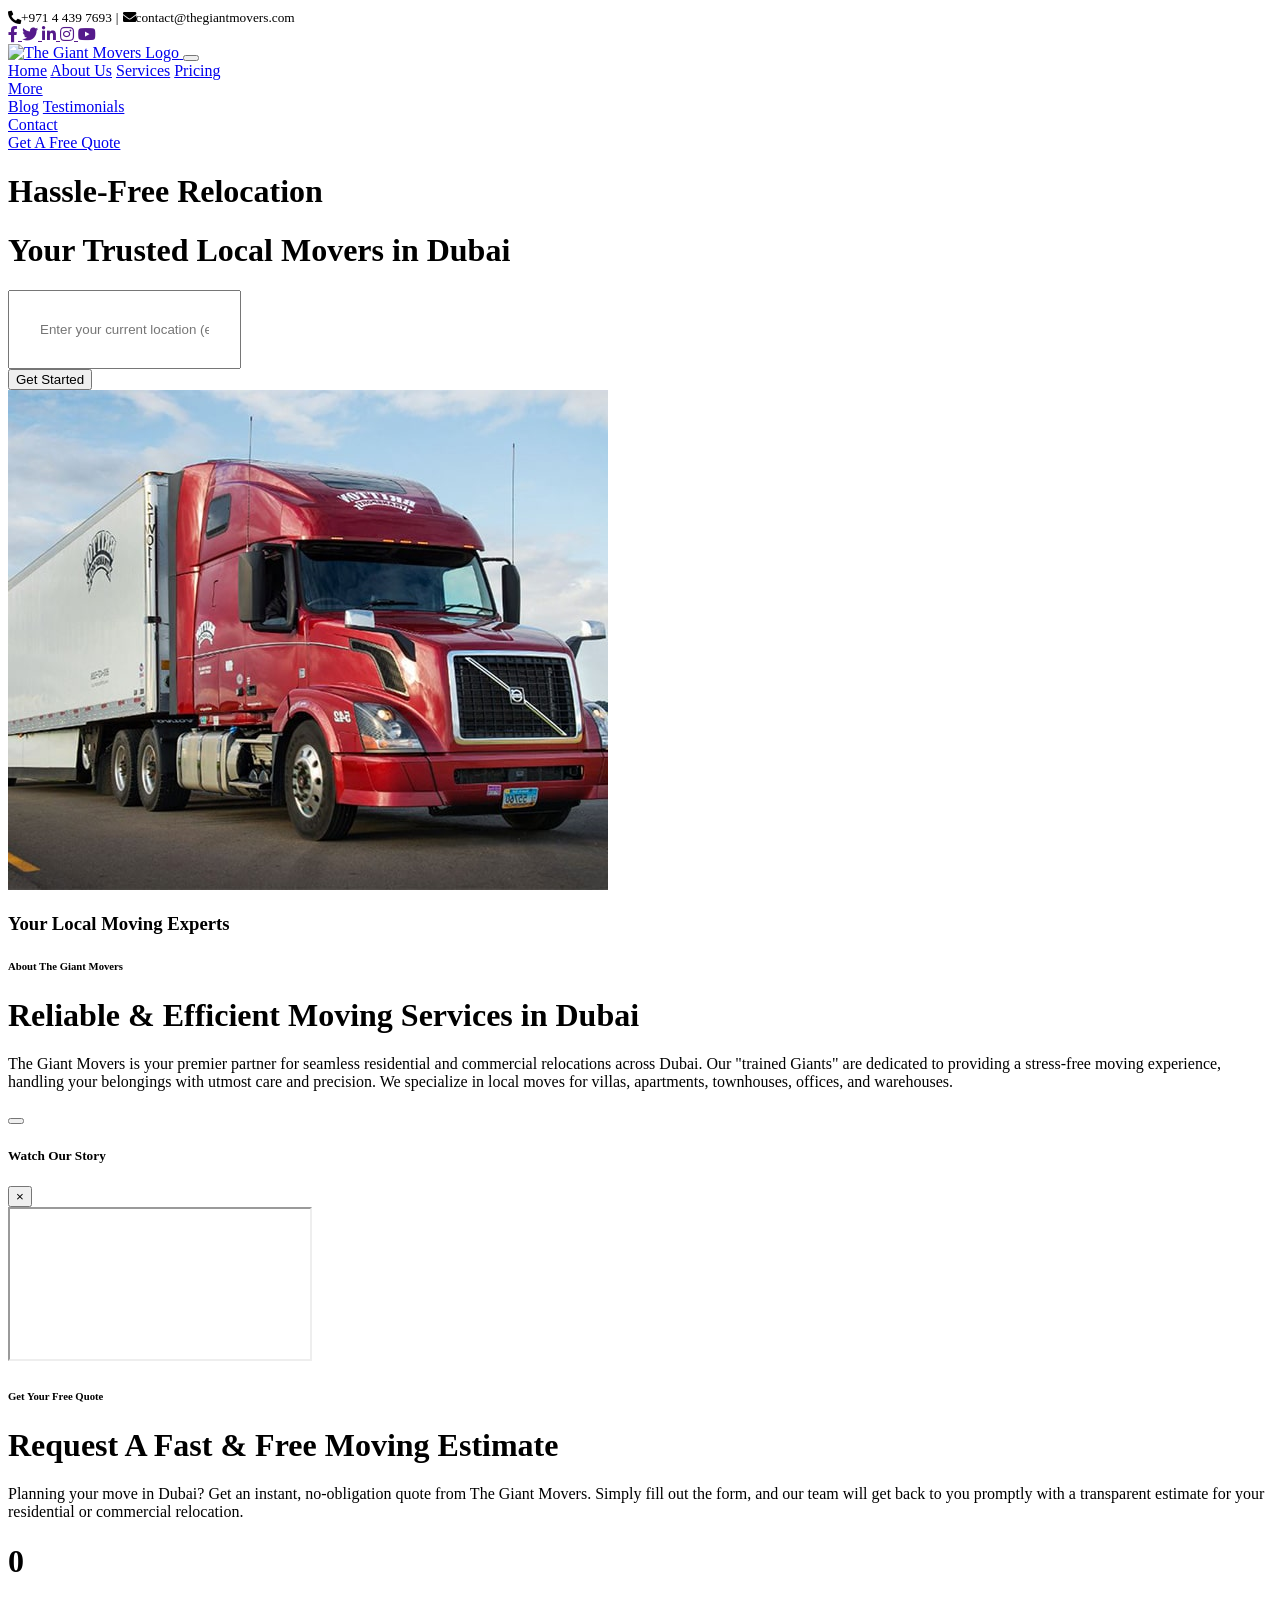
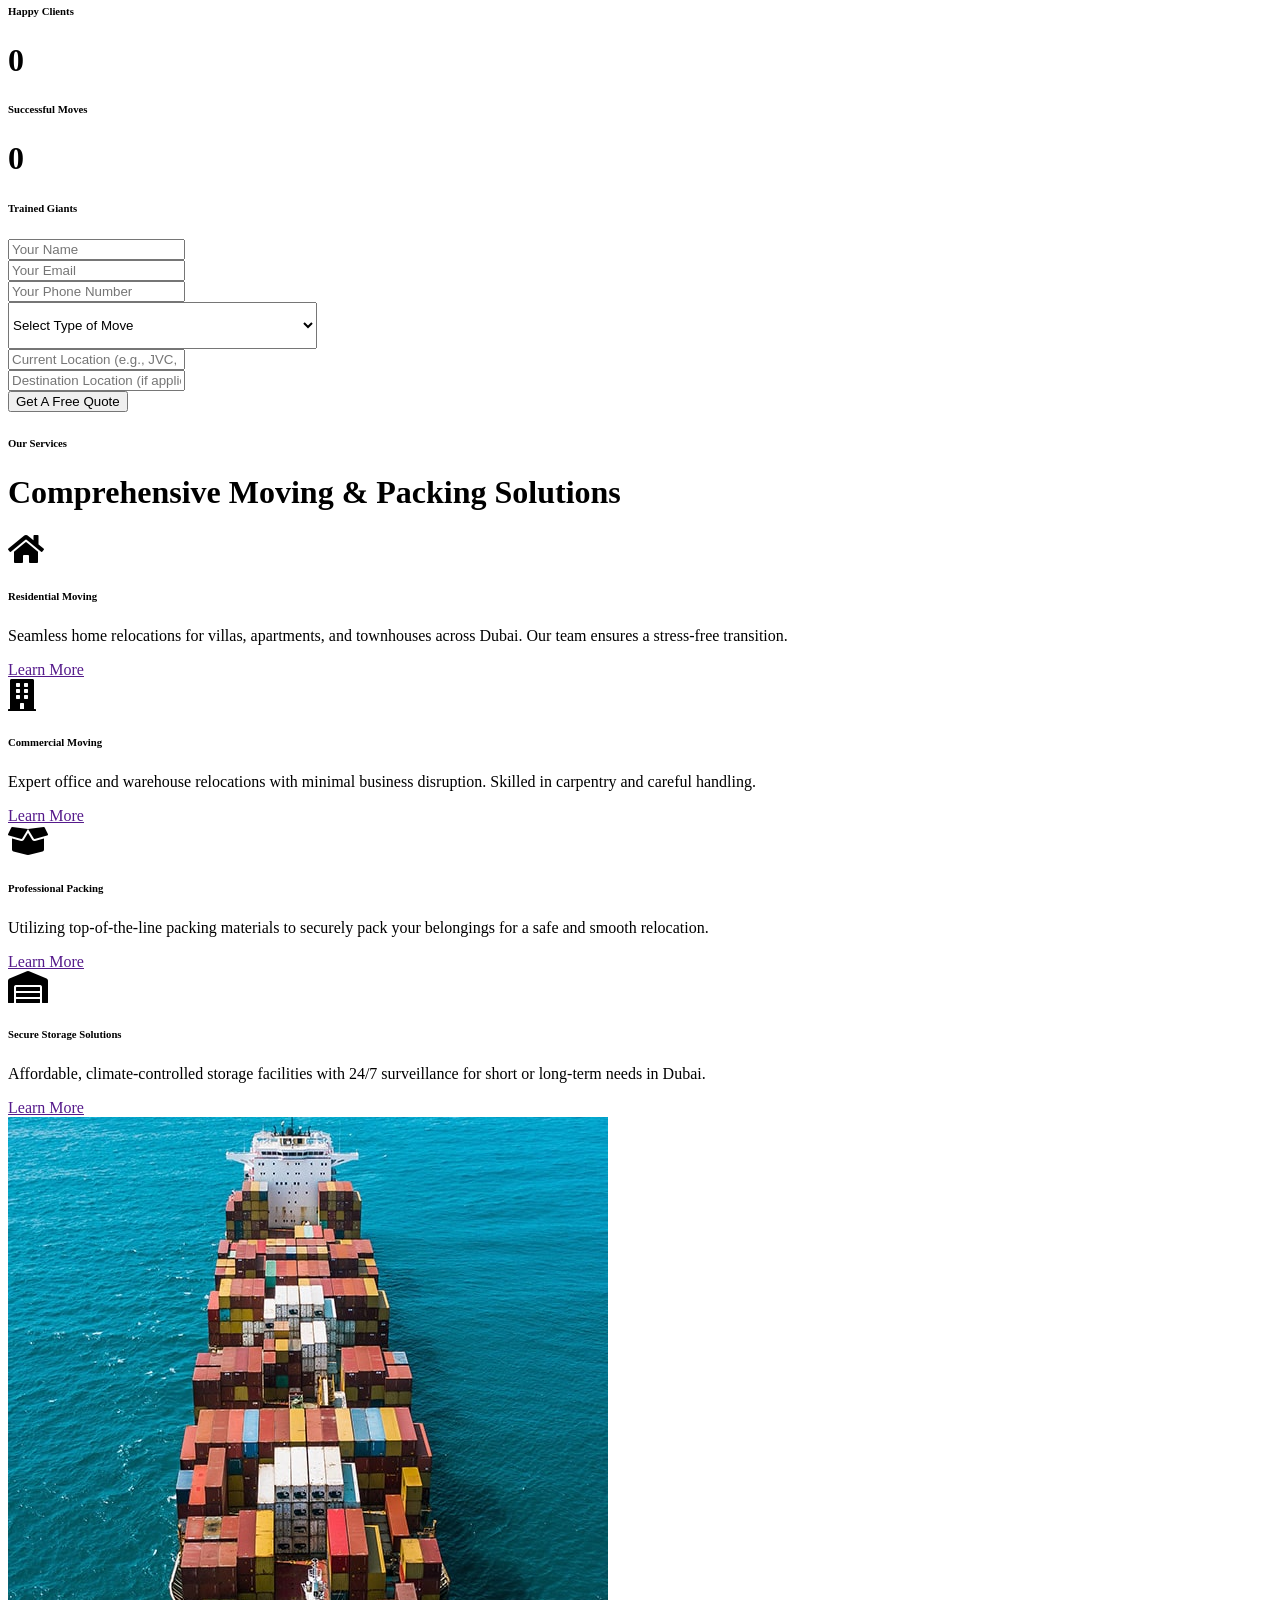
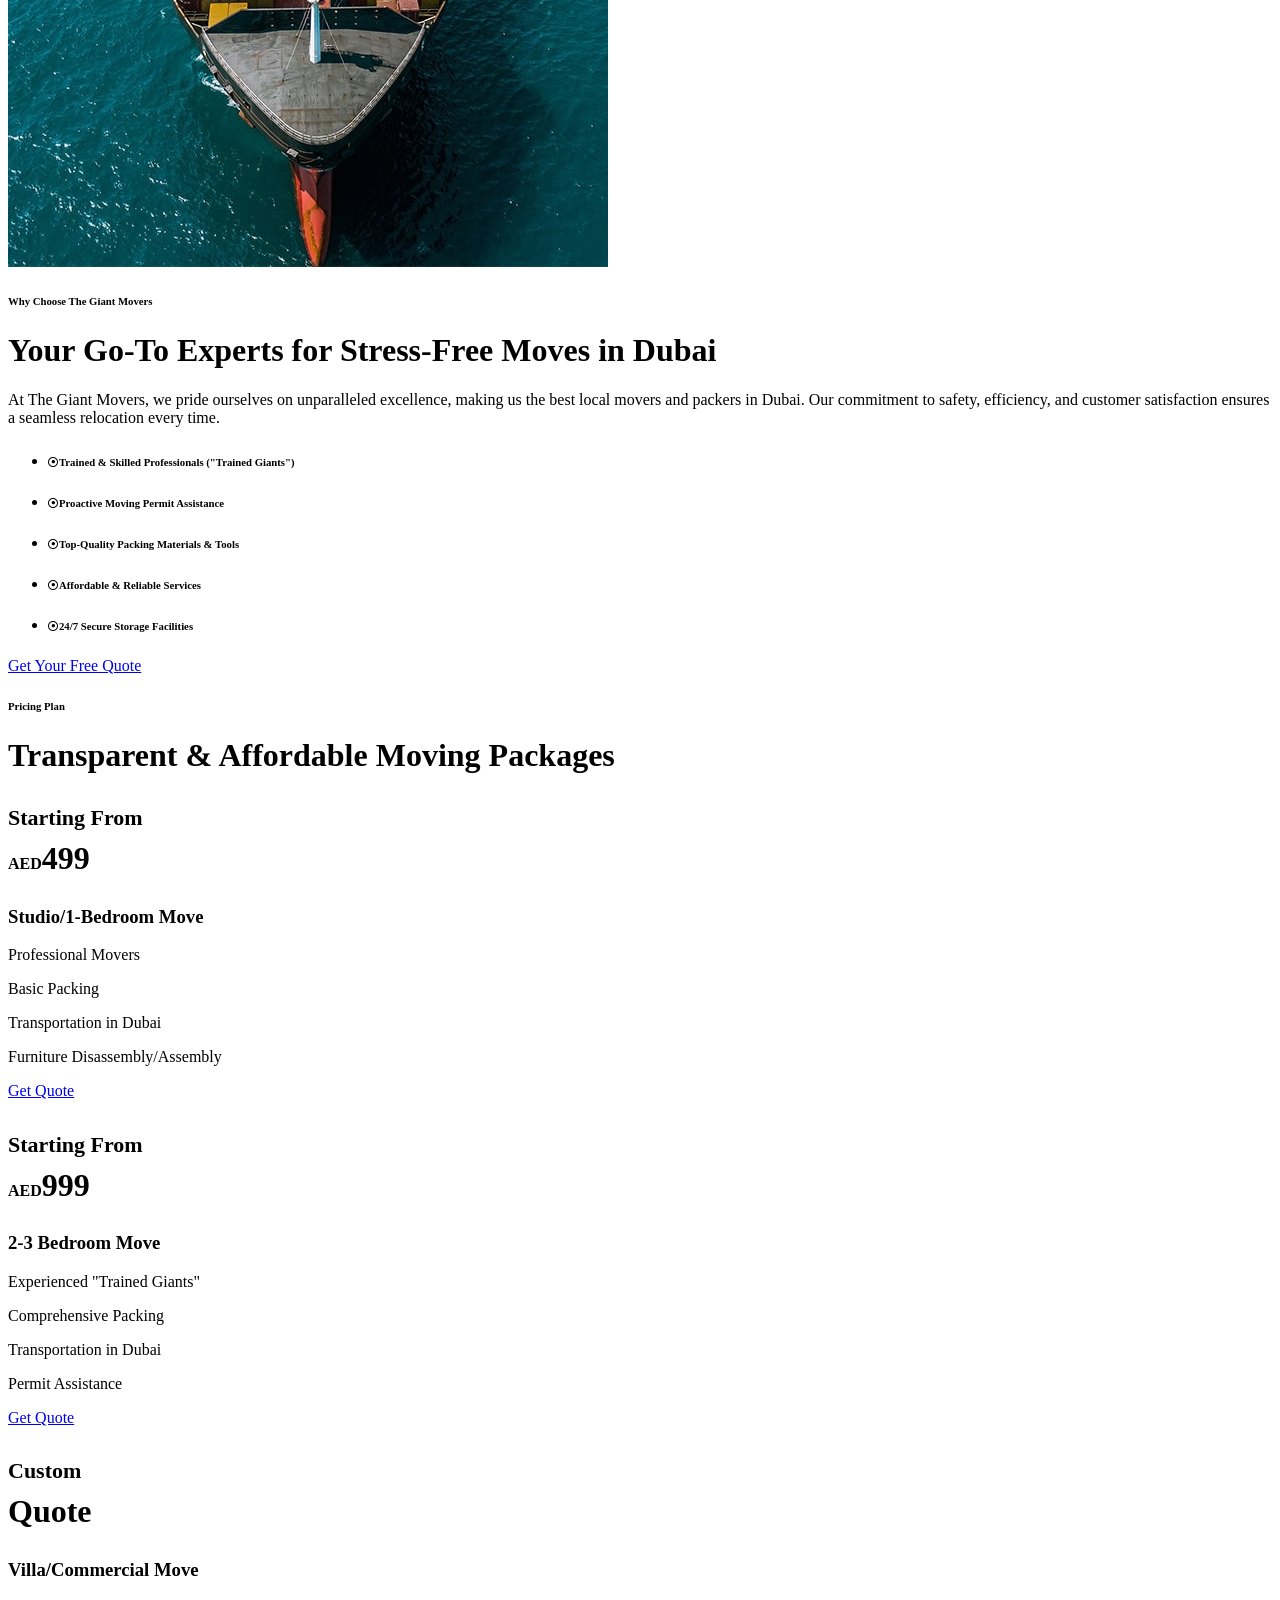
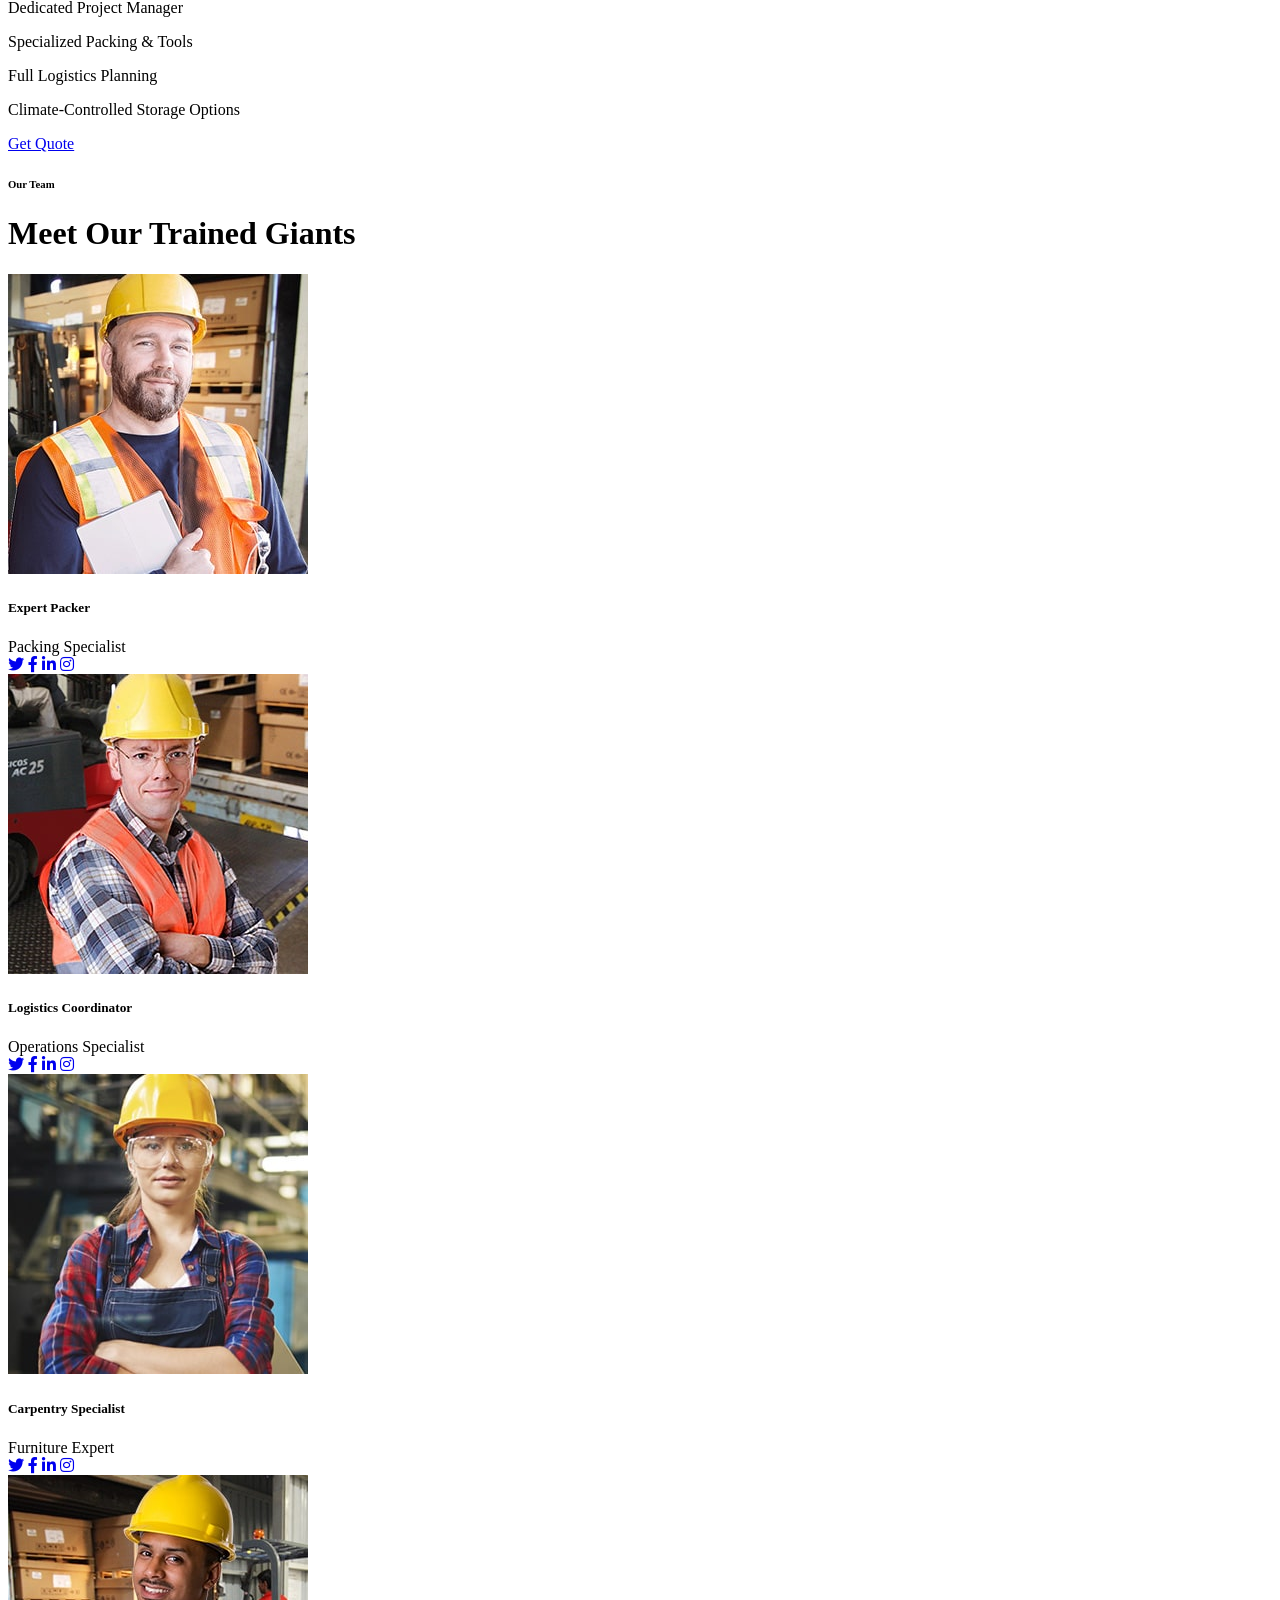
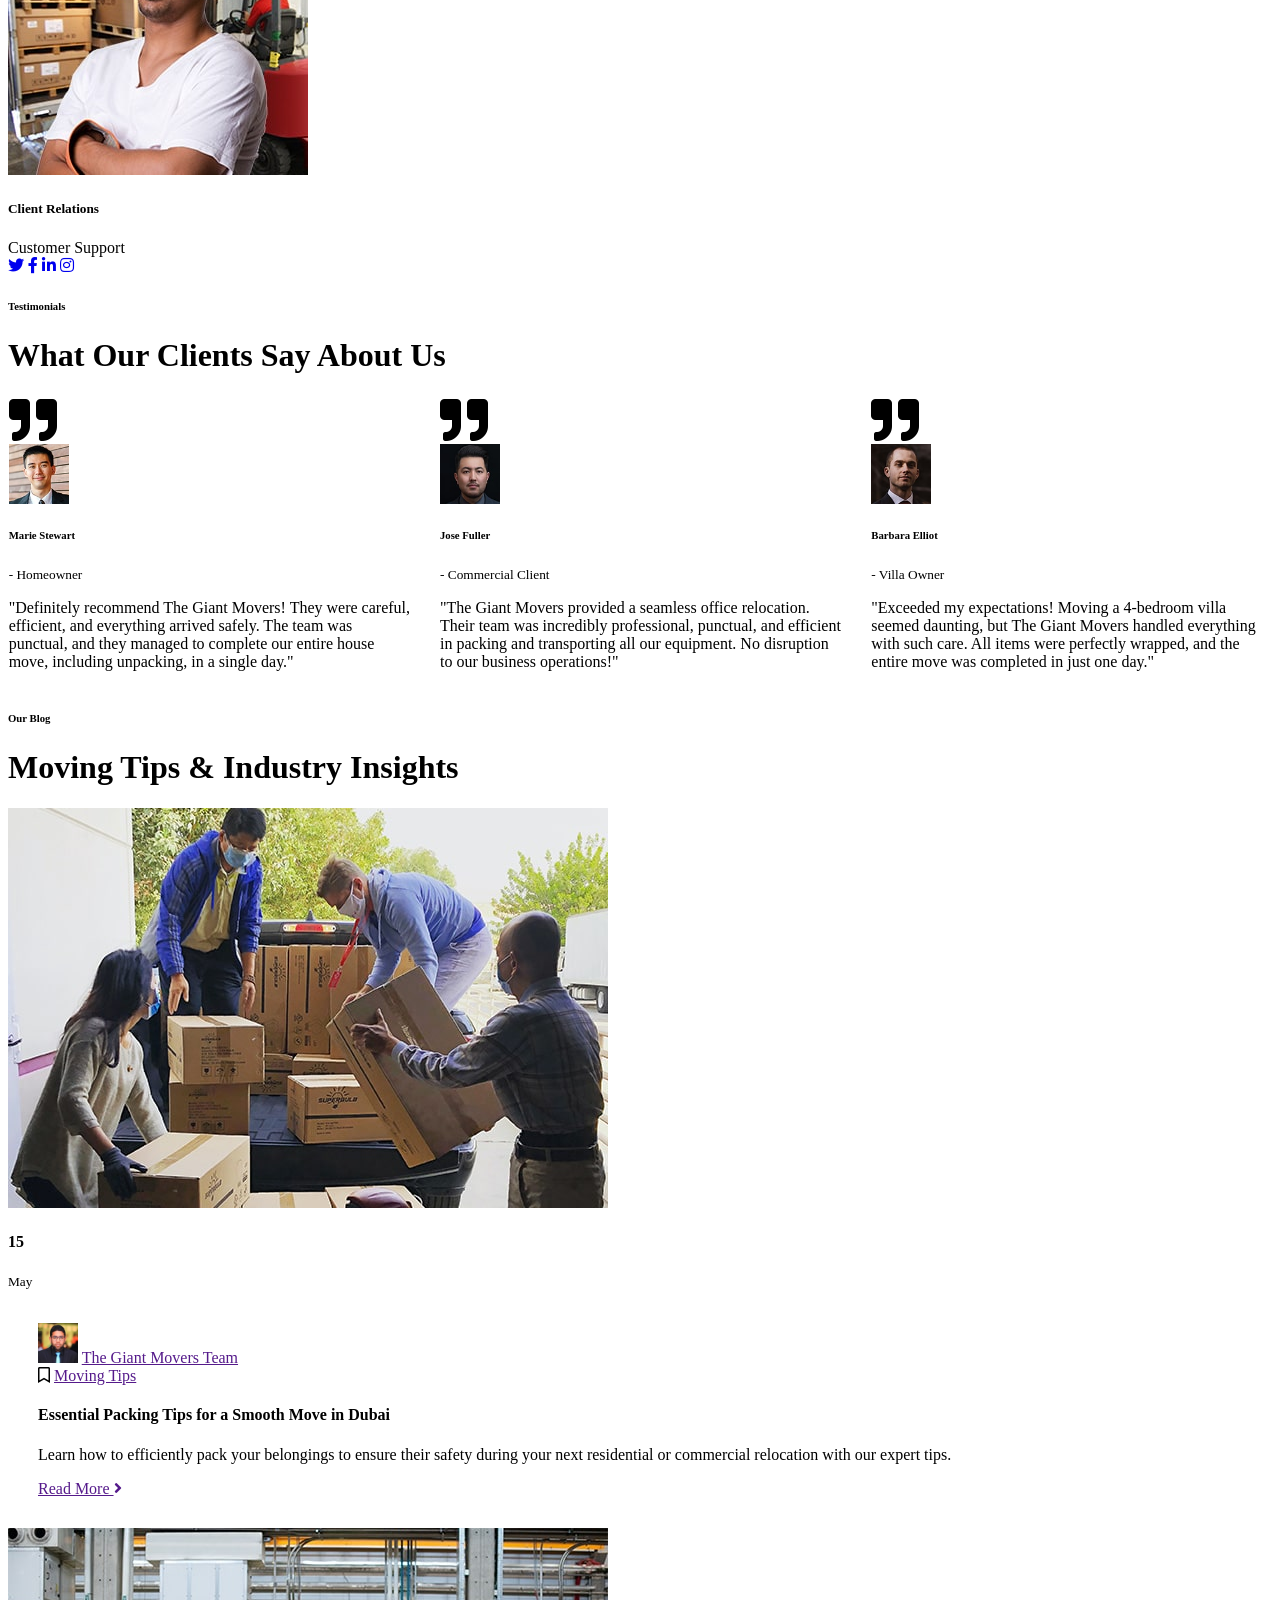
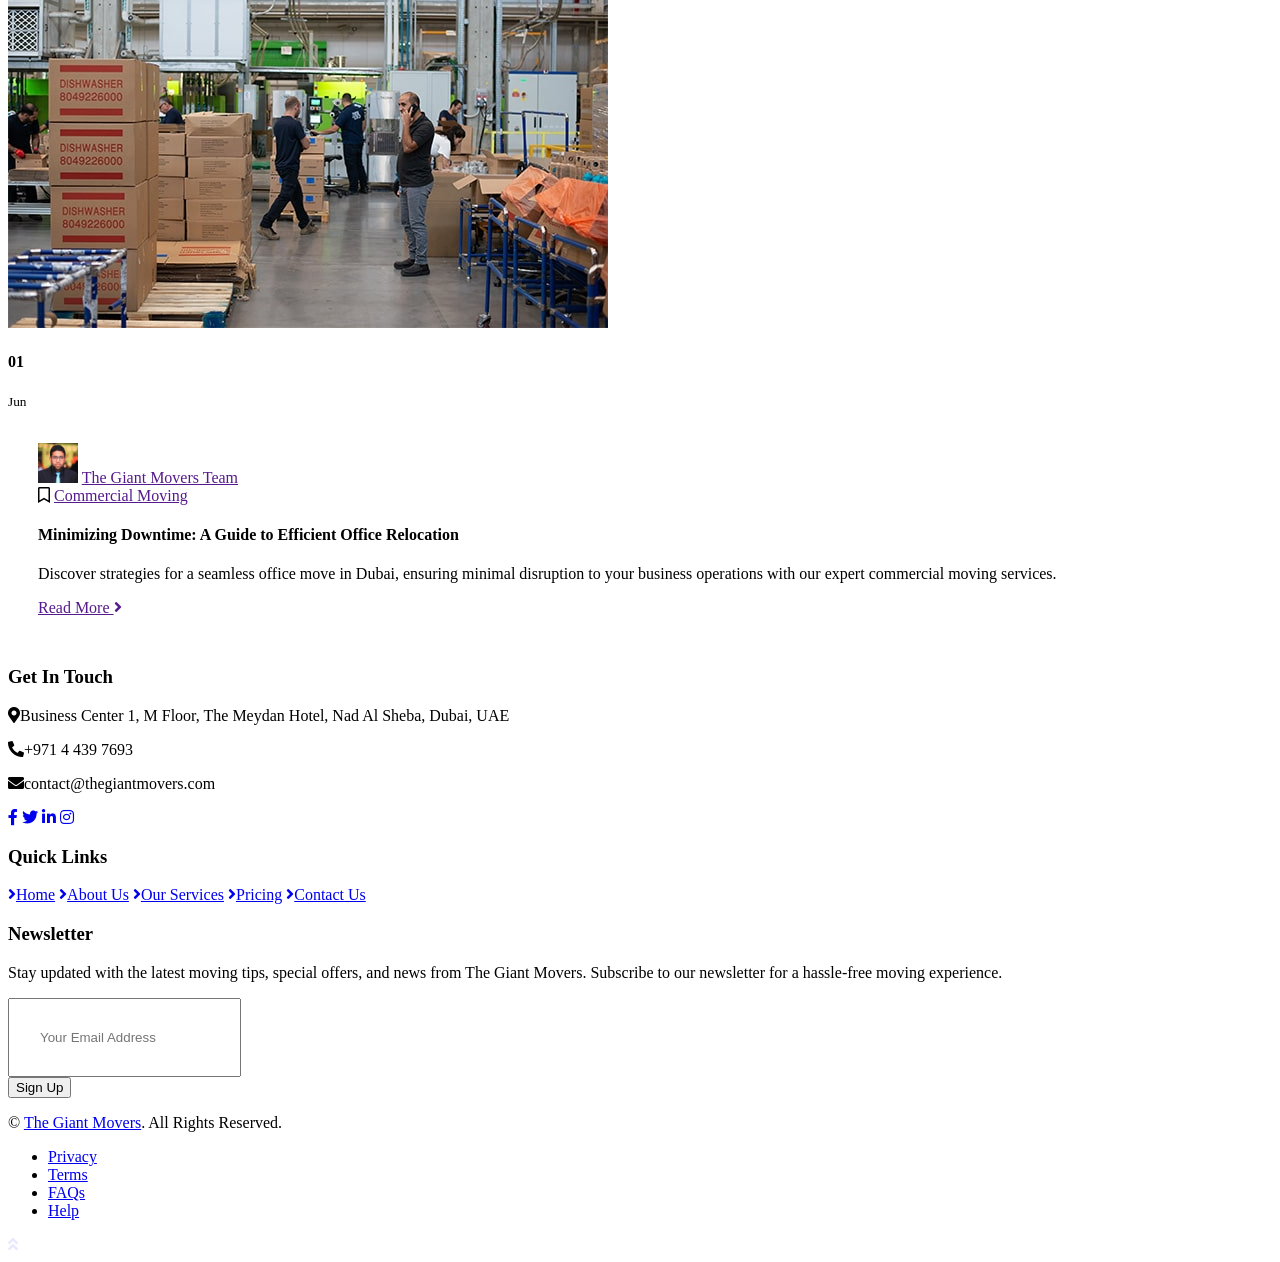
==== commit 8caa98a6: "Update index.html" ====
--- a/index.html
+++ b/index.html
@@ -53,7 +53,7 @@
     <div class="container-fluid p-0">
         <nav class="navbar navbar-expand-lg bg-light navbar-light py-3 py-lg-0 px-lg-5">
             <a href="index.html" class="navbar-brand ml-lg-3">
-                <h1 class="m-0 display-5 text-uppercase text-primary"><i class="fa fa-truck mr-2"></i>The Giant Movers</h1>
+                <img src="https://thegiantmovers.com/wp-content/uploads/2022/12/Logo.svg" alt="The Giant Movers Logo" style="height: 60px;">
             </a>
             <button type="button" class="navbar-toggler" data-toggle="collapse" data-target="#navbarCollapse">
                 <span class="navbar-toggler-icon"></span>
@@ -95,7 +95,7 @@
         <div class="container">
             <div class="row align-items-center">
                 <div class="col-lg-5 pb-4 pb-lg-0">
-                    <img class="img-fluid w-100" src="https://placehold.co/600x400/cccccc/333333?text=About+Us" alt="The Giant Movers team moving furniture in Dubai">
+                    <img class="img-fluid w-100" src="img/about.jpg" alt="The Giant Movers team moving furniture in Dubai">
                     <div class="bg-primary text-dark text-center p-4">
                         <h3 class="m-0">Your Local Moving Experts</h3>
                     </div>
@@ -233,7 +233,7 @@
         <div class="container">
             <div class="row align-items-center">
                 <div class="col-lg-5">
-                    <img class="img-fluid w-100" src="https://placehold.co/600x400/cccccc/333333?text=Why+Choose+Us" alt="Professional movers handling items with care">
+                    <img class="img-fluid w-100" src="img/feature.jpg" alt="Professional movers handling items with care">
                 </div>
                 <div class="col-lg-7 py-5 py-lg-0">
                     <h6 class="text-primary text-uppercase font-weight-bold">Why Choose The Giant Movers</h6>
@@ -274,7 +274,7 @@
                             <p>Basic Packing</p>
                             <p>Transportation in Dubai</p>
                             <p>Furniture Disassembly/Assembly</p>
-                            <a href="#quote-request" class="btn btn-primary py-2 px-4 my-2">Get Quote</a>
+                            <a href="index.html#quote-request" class="btn btn-primary py-2 px-4 my-2">Get Quote</a>
                         </div>
                     </div>
                 </div>
@@ -294,7 +294,7 @@
                             <p>Comprehensive Packing</p>
                             <p>Transportation in Dubai</p>
                             <p>Permit Assistance</p>
-                            <a href="#quote-request" class="btn btn-primary py-2 px-4 my-2">Get Quote</a>
+                            <a href="index.html#quote-request" class="btn btn-primary py-2 px-4 my-2">Get Quote</a>
                         </div>
                     </div>
                 </div>
@@ -314,7 +314,7 @@
                             <p>Specialized Packing & Tools</p>
                             <p>Full Logistics Planning</p>
                             <p>Climate-Controlled Storage Options</p>
-                            <a href="#quote-request" class="btn btn-primary py-2 px-4 my-2">Get Quote</a>
+                            <a href="index.html#quote-request" class="btn btn-primary py-2 px-4 my-2">Get Quote</a>
                         </div>
                     </div>
                 </div>
@@ -330,7 +330,7 @@
             <div class="row">
                 <div class="col-lg-3 col-md-6">
                     <div class="team card position-relative overflow-hidden border-0 mb-5">
-                        <img class="card-img-top" src="https://placehold.co/600x400/cccccc/333333?text=Team+Member+1" alt="Professional Mover 1">
+                        <img class="card-img-top" src="img/team-1.jpg" alt="Professional Mover 1">
                         <div class="card-body text-center p-0">
                             <div class="team-text d-flex flex-column justify-content-center bg-secondary">
                                 <h5 class="font-weight-bold">Expert Packer</h5>
@@ -347,7 +347,7 @@
                 </div>
                 <div class="col-lg-3 col-md-6">
                     <div class="team card position-relative overflow-hidden border-0 mb-5">
-                        <img class="card-img-top" src="https://placehold.co/600x400/cccccc/333333?text=Team+Member+2" alt="Professional Mover 2">
+                        <img class="card-img-top" src="img/team-2.jpg" alt="Professional Mover 2">
                         <div class="card-body text-center p-0">
                             <div class="team-text d-flex flex-column justify-content-center bg-secondary">
                                 <h5 class="font-weight-bold">Logistics Coordinator</h5>
@@ -364,7 +364,7 @@
                 </div>
                 <div class="col-lg-3 col-md-6">
                     <div class="team card position-relative overflow-hidden border-0 mb-5">
-                        <img class="card-img-top" src="https://placehold.co/600x400/cccccc/333333?text=Team+Member+3" alt="Professional Mover 3">
+                        <img class="card-img-top" src="img/team-3.jpg" alt="Professional Mover 3">
                         <div class="card-body text-center p-0">
                             <div class="team-text d-flex flex-column justify-content-center bg-secondary">
                                 <h5 class="font-weight-bold">Carpentry Specialist</h5>
@@ -381,7 +381,7 @@
                 </div>
                 <div class="col-lg-3 col-md-6">
                     <div class="team card position-relative overflow-hidden border-0 mb-5">
-                        <img class="card-img-top" src="https://placehold.co/600x400/cccccc/333333?text=Team+Member+4" alt="Professional Mover 4">
+                        <img class="card-img-top" src="img/team-4.jpg" alt="Professional Mover 4">
                         <div class="card-body text-center p-0">
                             <div class="team-text d-flex flex-column justify-content-center bg-secondary">
                                 <h5 class="font-weight-bold">Client Relations</h5>
@@ -409,7 +409,7 @@
                 <div class="position-relative bg-secondary p-4">
                     <i class="fa fa-3x fa-quote-right text-primary position-absolute" style="top: -6px; right: 0;"></i>
                     <div class="d-flex align-items-center mb-3">
-                        <img class="img-fluid rounded-circle" src="https://placehold.co/60x60/cccccc/333333?text=Client+1" style="width: 60px; height: 60px;" alt="Client Testimonial 1">
+                        <img class="img-fluid rounded-circle" src="img/testimonial-1.jpg" style="width: 60px; height: 60px;" alt="Client Testimonial 1">
                         <div class="ml-3">
                             <h6 class="font-weight-semi-bold m-0">Jose Fuller</h6>
                             <small>- Commercial Client</small>
@@ -420,7 +420,7 @@
                 <div class="position-relative bg-secondary p-4">
                     <i class="fa fa-3x fa-quote-right text-primary position-absolute" style="top: -6px; right: 0;"></i>
                     <div class="d-flex align-items-center mb-3">
-                        <img class="img-fluid rounded-circle" src="https://placehold.co/60x60/cccccc/333333?text=Client+2" style="width: 60px; height: 60px;" alt="Client Testimonial 2">
+                        <img class="img-fluid rounded-circle" src="img/testimonial-2.jpg" style="width: 60px; height: 60px;" alt="Client Testimonial 2">
                         <div class="ml-3">
                             <h6 class="font-weight-semi-bold m-0">Barbara Elliot</h6>
                             <small>- Villa Owner</small>
@@ -431,7 +431,7 @@
                 <div class="position-relative bg-secondary p-4">
                     <i class="fa fa-3x fa-quote-right text-primary position-absolute" style="top: -6px; right: 0;"></i>
                     <div class="d-flex align-items-center mb-3">
-                        <img class="img-fluid rounded-circle" src="https://placehold.co/60x60/cccccc/333333?text=Client+3" style="width: 60px; height: 60px;" alt="Client Testimonial 3">
+                        <img class="img-fluid rounded-circle" src="img/testimonial-3.jpg" style="width: 60px; height: 60px;" alt="Client Testimonial 3">
                         <div class="ml-3">
                             <h6 class="font-weight-semi-bold m-0">Marie Stewart</h6>
                             <small>- Homeowner</small>
@@ -451,7 +451,7 @@
             <div class="row">
                 <div class="col-md-6 mb-5">
                     <div class="position-relative">
-                        <img class="img-fluid w-100" src="https://placehold.co/600x400/cccccc/333333?text=Blog+Image+1" alt="Blog post about packing tips">
+                        <img class="img-fluid w-100" src="img/blog-1.jpg" alt="Blog post about packing tips">
                         <div class="position-absolute bg-primary d-flex flex-column align-items-center justify-content-center rounded-circle"
                             style="width: 60px; height: 60px; bottom: -30px; right: 30px;">
                             <h4 class="font-weight-bold mb-n1">15</h4>
@@ -461,7 +461,7 @@
                     <div class="bg-secondary" style="padding: 30px;">
                         <div class="d-flex mb-3">
                             <div class="d-flex align-items-center">
-                                <img class="rounded-circle" style="width: 40px; height: 40px;" src="https://placehold.co/40x40/cccccc/333333?text=Author" alt="Author Image">
+                                <img class="rounded-circle" style="width: 40px; height: 40px;" src="img/user.jpg" alt="Author Image">
                                 <a class="text-muted ml-2" href="">The Giant Movers Team</a>
                             </div>
                             <div class="d-flex align-items-center ml-4">
@@ -476,7 +476,7 @@
                 </div>
                 <div class="col-md-6 mb-5">
                     <div class="position-relative">
-                        <img class="img-fluid w-100" src="https://placehold.co/600x400/cccccc/333333?text=Blog+Image+2" alt="Blog post about commercial moving">
+                        <img class="img-fluid w-100" src="img/blog-2.jpg" alt="Blog post about commercial moving">
                         <div class="position-absolute bg-primary d-flex flex-column align-items-center justify-content-center rounded-circle"
                             style="width: 60px; height: 60px; bottom: -30px; right: 30px;">
                             <h4 class="font-weight-bold mb-n1">01</h4>
@@ -486,7 +486,7 @@
                     <div class="bg-secondary" style="padding: 30px;">
                         <div class="d-flex mb-3">
                             <div class="d-flex align-items-center">
-                                <img class="rounded-circle" style="width: 40px; height: 40px;" src="https://placehold.co/40x40/cccccc/333333?text=Author" alt="Author Image">
+                                <img class="rounded-circle" style="width: 40px; height: 40px;" src="img/user.jpg" alt="Author Image">
                                 <a class="text-muted ml-2" href="">The Giant Movers Team</a>
                             </div>
                             <div class="d-flex align-items-center ml-4">
@@ -521,11 +521,11 @@
                     <div class="col-md-6 mb-5">
                         <h3 class="text-primary mb-4">Quick Links</h3>
                         <div class="d-flex flex-column justify-content-start">
-                            <a class="text-white mb-2" href="#"><i class="fa fa-angle-right mr-2"></i>Home</a>
-                            <a class="text-white mb-2" href="#"><i class="fa fa-angle-right mr-2"></i>About Us</a>
-                            <a class="text-white mb-2" href="#"><i class="fa fa-angle-right mr-2"></i>Our Services</a>
-                            <a class="text-white mb-2" href="#"><i class="fa fa-angle-right mr-2"></i>Pricing</a>
-                            <a class="text-white" href="#"><i class="fa fa-angle-right mr-2"></i>Contact Us</a>
+                            <a class="text-white mb-2" href="index.html"><i class="fa fa-angle-right mr-2"></i>Home</a>
+                            <a class="text-white mb-2" href="about.html"><i class="fa fa-angle-right mr-2"></i>About Us</a>
+                            <a class="text-white mb-2" href="service.html"><i class="fa fa-angle-right mr-2"></i>Our Services</a>
+                            <a class="text-white mb-2" href="price.html"><i class="fa fa-angle-right mr-2"></i>Pricing</a>
+                            <a class="text-white" href="contact.html"><i class="fa fa-angle-right mr-2"></i>Contact Us</a>
                         </div>
                     </div>
                 </div>
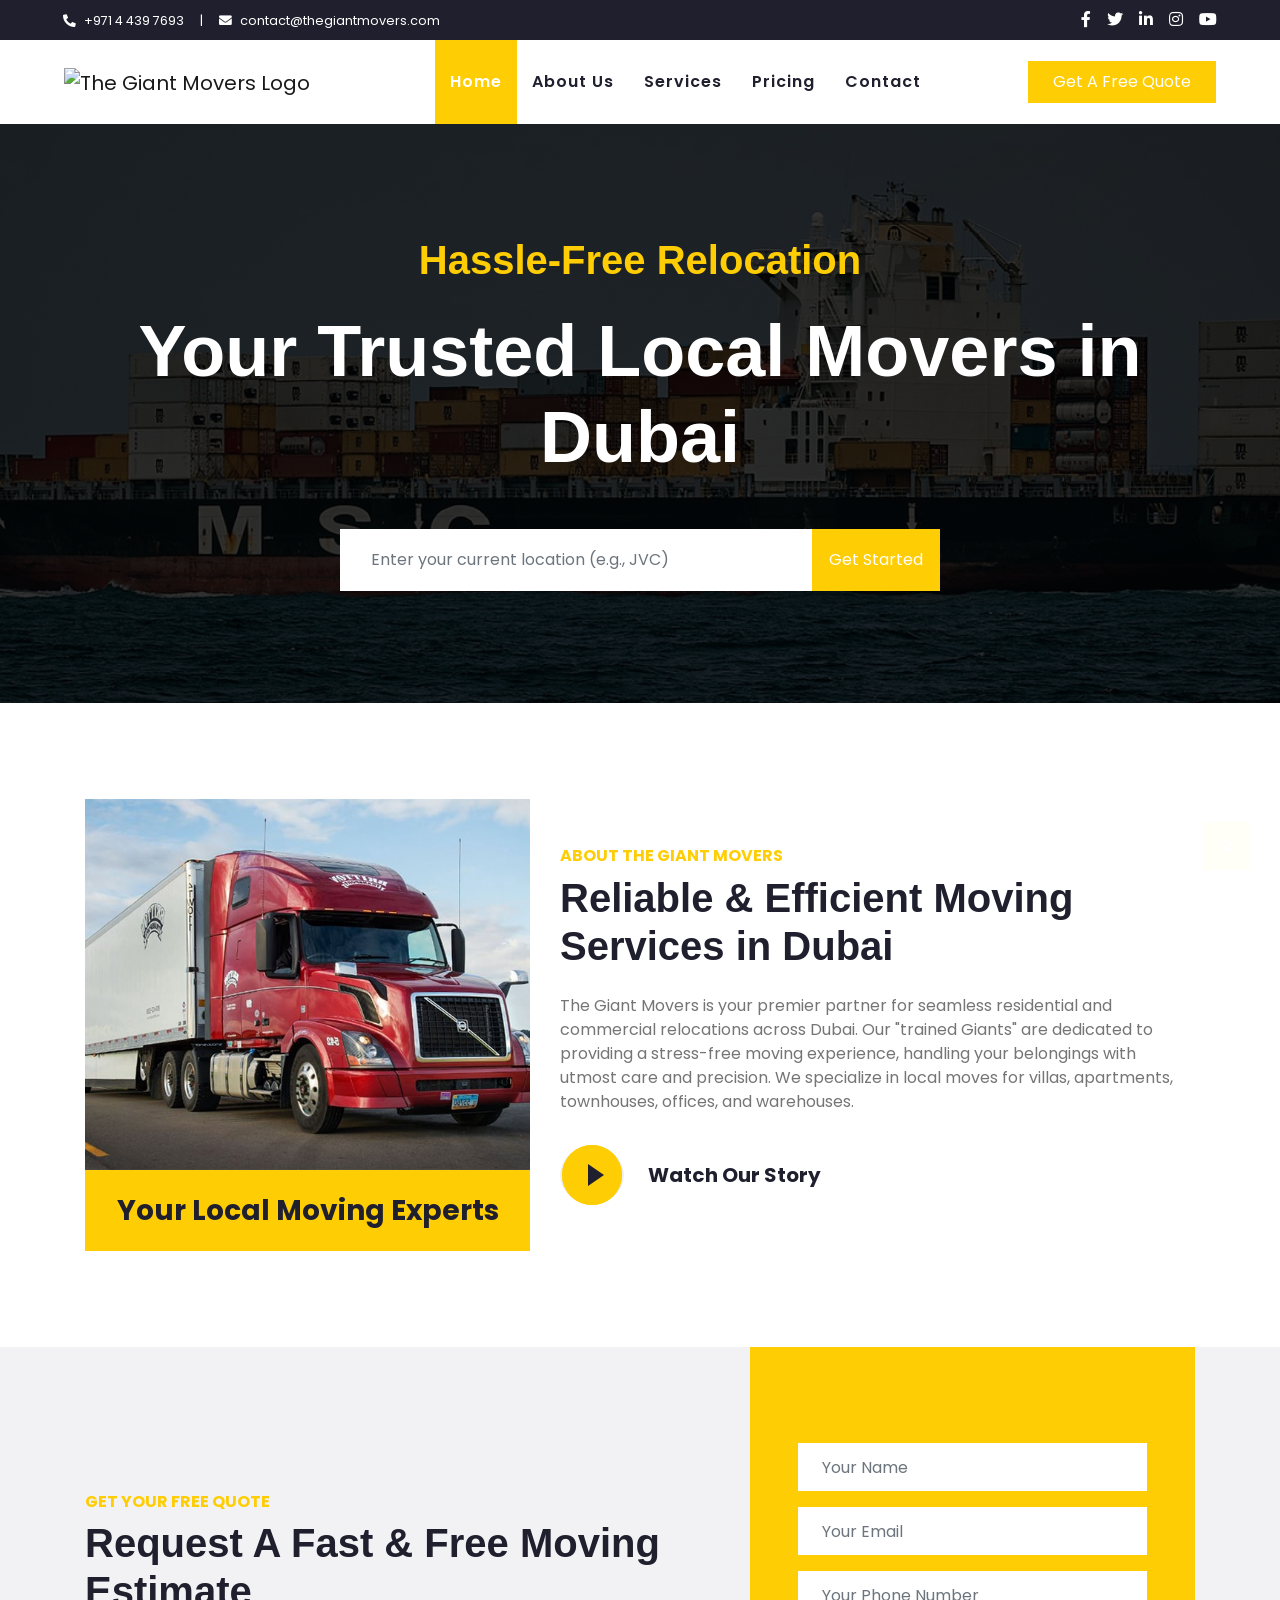
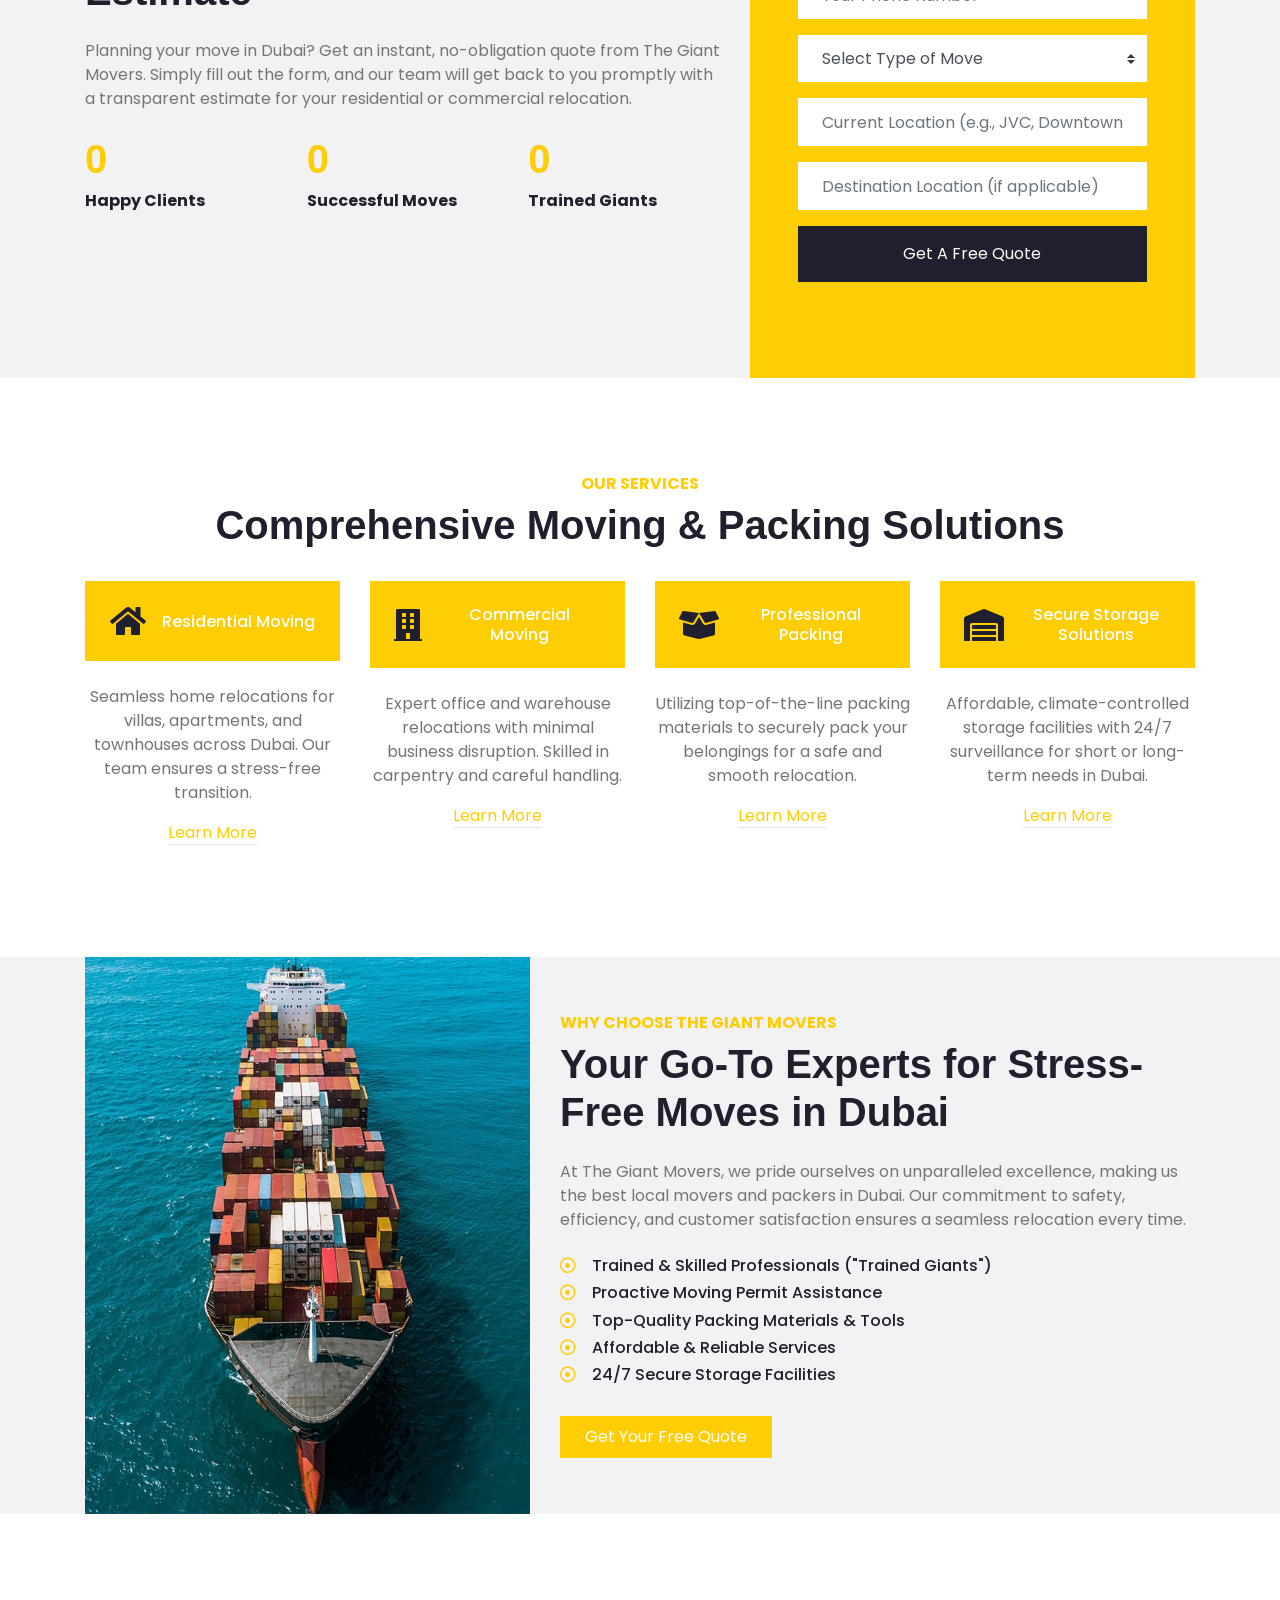
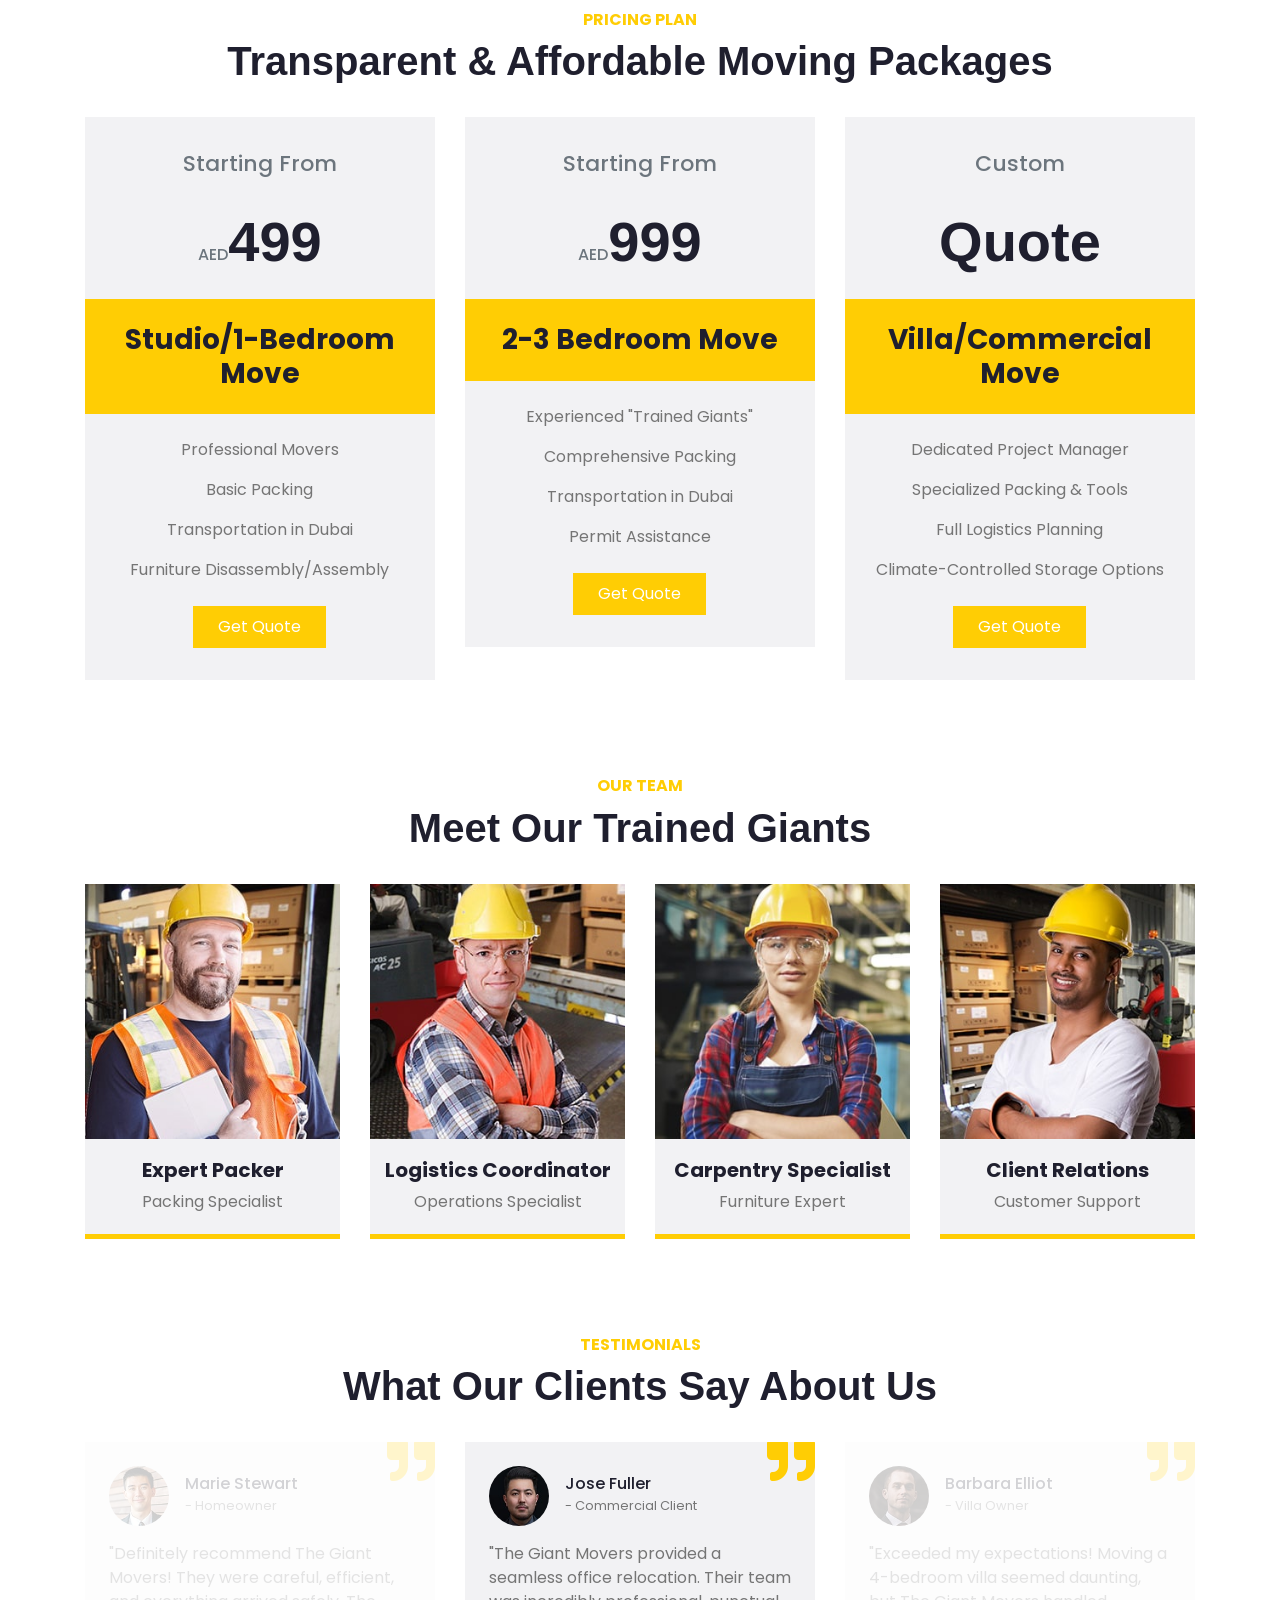
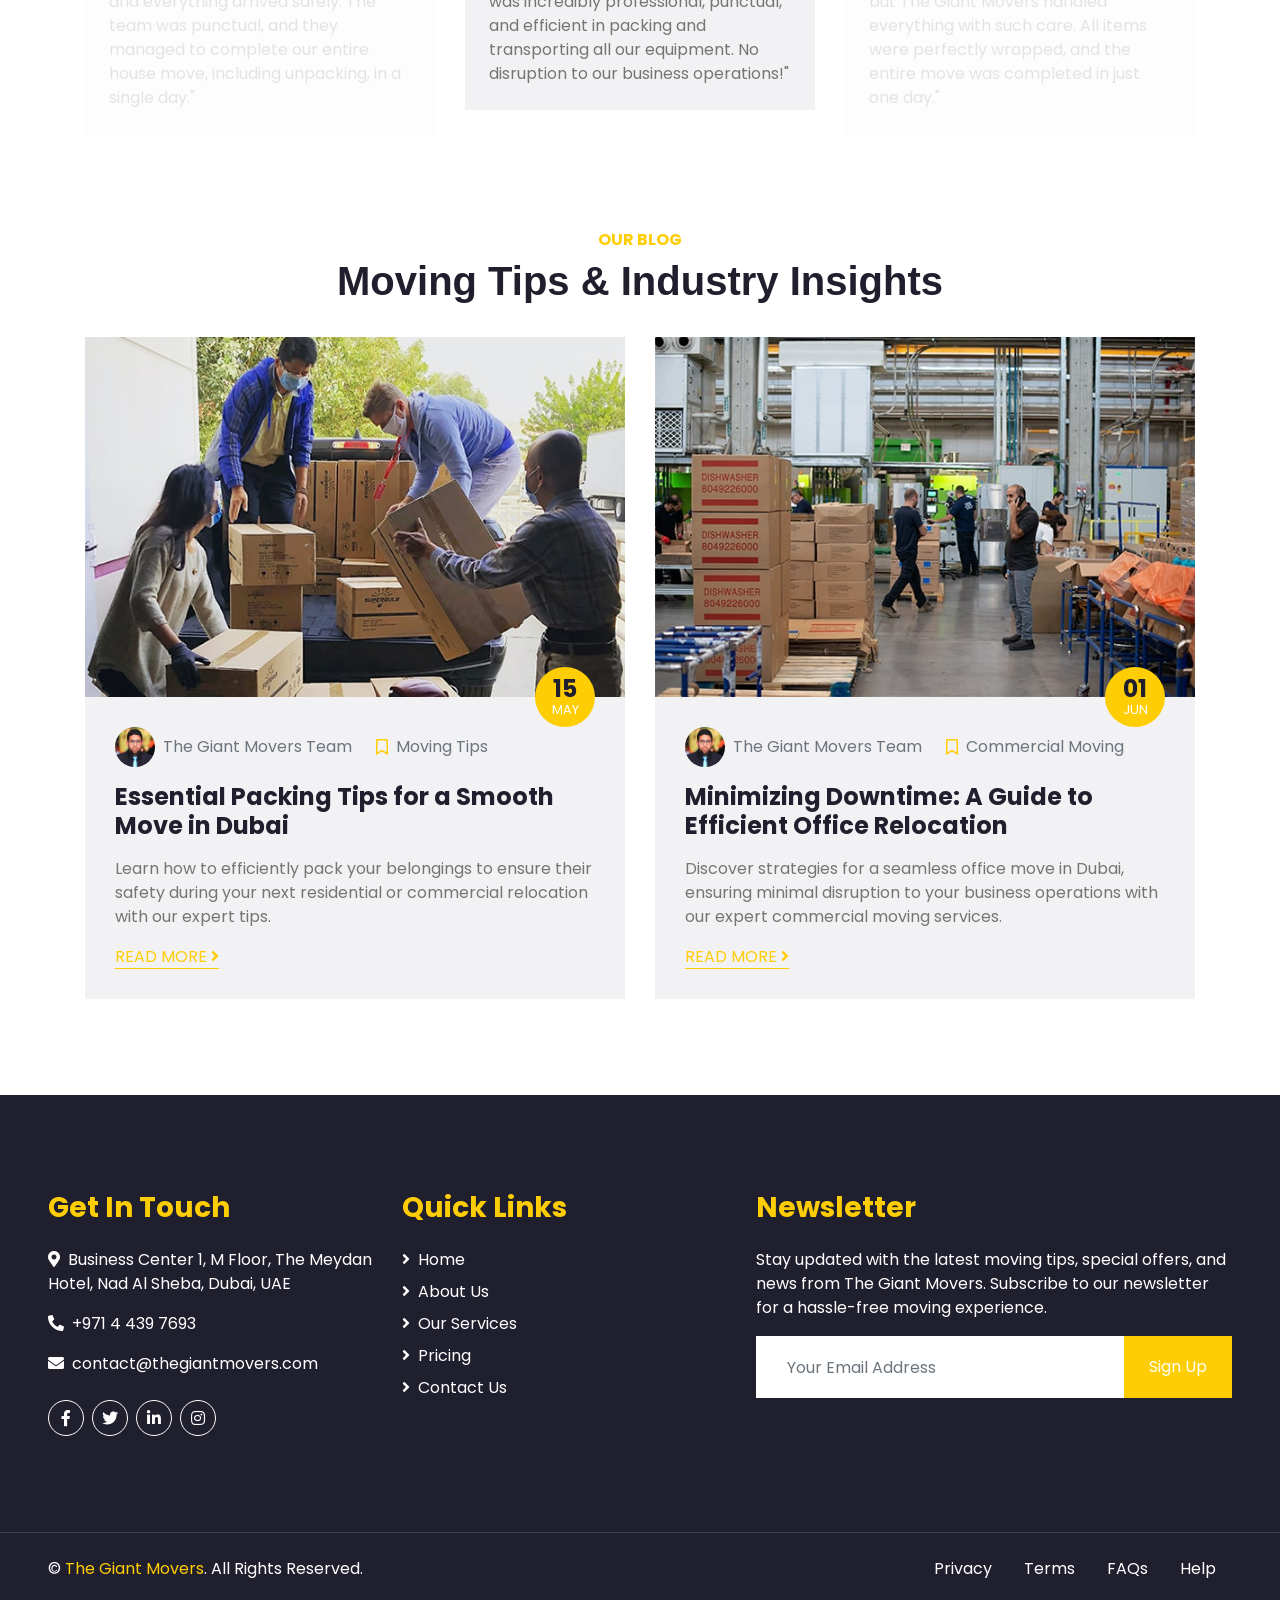
==== commit bebfebd5: "Update index.html" ====
--- a/index.html
+++ b/index.html
@@ -64,13 +64,6 @@
                     <a href="about.html" class="nav-item nav-link">About Us</a>
                     <a href="service.html" class="nav-item nav-link">Services</a>
                     <a href="price.html" class="nav-item nav-link">Pricing</a>
-                    <div class="nav-item dropdown">
-                        <a href="#" class="nav-link dropdown-toggle" data-toggle="dropdown">More</a>
-                        <div class="dropdown-menu rounded-0 m-0">
-                            <a href="blog.html" class="dropdown-item">Blog</a>
-                            <a href="single.html" class="dropdown-item">Testimonials</a>
-                        </div>
-                    </div>
                     <a href="contact.html" class="nav-item nav-link">Contact</a>
                 </div>
                 <a href="#quote-request" class="btn btn-primary py-2 px-4 d-none d-lg-block">Get A Free Quote</a>
--- a/css/style.css
+++ b/css/style.css
@@ -19,7 +19,7 @@
   --white: #fff;
   --gray: #6c757d;
   --gray-dark: #343a40;
-  --primary: #FF4800;
+  --primary: #ffcd04;
   --secondary: #F2F2F4;
   --success: #28a745;
   --info: #17a2b8;
@@ -152,7 +152,7 @@
 }
 
 a {
-  color: #FF4800;
+  color: #ffcd04;
   text-decoration: none;
   background-color: transparent;
 }
@@ -2365,8 +2365,8 @@
 
 .btn-primary {
   color: #fff;
-  background-color: #FF4800;
-  border-color: #FF4800;
+  background-color: #ffcd04;
+  border-color: #ffcd04;
 }
 
 .btn-primary:hover {
@@ -2384,8 +2384,8 @@
 
 .btn-primary.disabled, .btn-primary:disabled {
   color: #fff;
-  background-color: #FF4800;
-  border-color: #FF4800;
+  background-color: #ffcd04;
+  border-color: #ffcd04;
 }
 
 .btn-primary:not(:disabled):not(.disabled):active, .btn-primary:not(:disabled):not(.disabled).active,
@@ -2660,14 +2660,14 @@
 }
 
 .btn-outline-primary {
-  color: #FF4800;
-  border-color: #FF4800;
+  color: #ffcd04;
+  border-color: #ffcd04;
 }
 
 .btn-outline-primary:hover {
   color: #fff;
-  background-color: #FF4800;
-  border-color: #FF4800;
+  background-color: #ffcd04;
+  border-color: #ffcd04;
 }
 
 .btn-outline-primary:focus, .btn-outline-primary.focus {
@@ -2675,15 +2675,15 @@
 }
 
 .btn-outline-primary.disabled, .btn-outline-primary:disabled {
-  color: #FF4800;
+  color: #ffcd04;
   background-color: transparent;
 }
 
 .btn-outline-primary:not(:disabled):not(.disabled):active, .btn-outline-primary:not(:disabled):not(.disabled).active,
 .show > .btn-outline-primary.dropdown-toggle {
   color: #fff;
-  background-color: #FF4800;
-  border-color: #FF4800;
+  background-color: #ffcd04;
+  border-color: #ffcd04;
 }
 
 .btn-outline-primary:not(:disabled):not(.disabled):active:focus, .btn-outline-primary:not(:disabled):not(.disabled).active:focus,
@@ -2917,7 +2917,7 @@
 
 .btn-link {
   font-weight: 400;
-  color: #FF4800;
+  color: #ffcd04;
   text-decoration: none;
 }
 
@@ -3214,7 +3214,7 @@
 .dropdown-item.active, .dropdown-item:active {
   color: #fff;
   text-decoration: none;
-  background-color: #FF4800;
+  background-color: #ffcd04;
 }
 
 .dropdown-item.disabled, .dropdown-item:disabled {
@@ -3503,8 +3503,8 @@
 
 .custom-control-input:checked ~ .custom-control-label::before {
   color: #fff;
-  border-color: #FF4800;
-  background-color: #FF4800;
+  border-color: #ffcd04;
+  background-color: #ffcd04;
 }
 
 .custom-control-input:focus ~ .custom-control-label::before {
@@ -3564,8 +3564,8 @@
 }
 
 .custom-checkbox .custom-control-input:indeterminate ~ .custom-control-label::before {
-  border-color: #FF4800;
-  background-color: #FF4800;
+  border-color: #ffcd04;
+  background-color: #ffcd04;
 }
 
 .custom-checkbox .custom-control-input:indeterminate ~ .custom-control-label::after {
@@ -3789,7 +3789,7 @@
   width: 1rem;
   height: 1rem;
   margin-top: -0.25rem;
-  background-color: #FF4800;
+  background-color: #ffcd04;
   border: 0;
   transition: background-color 0.15s ease-in-out, border-color 0.15s ease-in-out, box-shadow 0.15s ease-in-out;
   appearance: none;
@@ -3817,7 +3817,7 @@
 .custom-range::-moz-range-thumb {
   width: 1rem;
   height: 1rem;
-  background-color: #FF4800;
+  background-color: #ffcd04;
   border: 0;
   transition: background-color 0.15s ease-in-out, border-color 0.15s ease-in-out, box-shadow 0.15s ease-in-out;
   appearance: none;
@@ -3848,7 +3848,7 @@
   margin-top: 0;
   margin-right: 0.2rem;
   margin-left: 0.2rem;
-  background-color: #FF4800;
+  background-color: #ffcd04;
   border: 0;
   transition: background-color 0.15s ease-in-out, border-color 0.15s ease-in-out, box-shadow 0.15s ease-in-out;
   appearance: none;
@@ -3976,7 +3976,7 @@
 .nav-pills .nav-link.active,
 .nav-pills .show > .nav-link {
   color: #fff;
-  background-color: #FF4800;
+  background-color: #ffcd04;
 }
 
 .nav-fill > .nav-link,
@@ -4582,7 +4582,7 @@
   padding: 0.5rem 0.75rem;
   margin-left: -1px;
   line-height: 1.25;
-  color: #FF4800;
+  color: #ffcd04;
   background-color: #fff;
   border: 1px solid #dee2e6;
 }
@@ -4608,8 +4608,8 @@
 .page-item.active .page-link {
   z-index: 3;
   color: #fff;
-  background-color: #FF4800;
-  border-color: #FF4800;
+  background-color: #ffcd04;
+  border-color: #ffcd04;
 }
 
 .page-item.disabled .page-link {
@@ -4670,7 +4670,7 @@
 
 .badge-primary {
   color: #fff;
-  background-color: #FF4800;
+  background-color: #ffcd04;
 }
 
 a.badge-primary:hover, a.badge-primary:focus {
@@ -4971,7 +4971,7 @@
   color: #fff;
   text-align: center;
   white-space: nowrap;
-  background-color: #FF4800;
+  background-color: #ffcd04;
   transition: width 0.6s ease;
 }
 
@@ -5047,8 +5047,8 @@
 .list-group-item.active {
   z-index: 2;
   color: #fff;
-  background-color: #FF4800;
-  border-color: #FF4800;
+  background-color: #ffcd04;
+  border-color: #ffcd04;
 }
 
 .list-group-item + .list-group-item {
@@ -6094,7 +6094,7 @@
 }
 
 .bg-primary {
-  background-color: #FF4800 !important;
+  background-color: #ffcd04 !important;
 }
 
 a.bg-primary:hover, a.bg-primary:focus,
@@ -6222,7 +6222,7 @@
 }
 
 .border-primary {
-  border-color: #FF4800 !important;
+  border-color: #ffcd04 !important;
 }
 
 .border-secondary {
@@ -9264,7 +9264,7 @@
 }
 
 .text-primary {
-  color: #FF4800 !important;
+  color: #ffcd04 !important;
 }
 
 a.text-primary:hover, a.text-primary:focus {
@@ -9532,7 +9532,7 @@
 .navbar-light .navbar-nav .nav-link:hover,
 .navbar-light .navbar-nav .nav-link.active {
   color: #FFFFFF;
-  background: #FF4800;
+  background: #ffcd04;
 }
 
 @media (max-width: 991.98px) {
@@ -9570,7 +9570,7 @@
   display: block;
   width: 60px;
   height: 60px;
-  background: #FF4800;
+  background: #ffcd04;
   border-radius: 50%;
   animation: pulse-border 1500ms ease-out infinite;
 }
@@ -9585,7 +9585,7 @@
   display: block;
   width: 60px;
   height: 60px;
-  background: #FF4800;
+  background: #ffcd04;
   border-radius: 50%;
   transition: all 200ms;
 }
@@ -9652,7 +9652,7 @@
   height: 100px;
   bottom: 0px;
   left: 0;
-  border-bottom: 5px solid #FF4800;
+  border-bottom: 5px solid #ffcd04;
   transition: .5s;
 }
 
@@ -9696,7 +9696,7 @@
 }
 
 .testimonial-carousel .owl-dot.active {
-  background: #FF4800;
+  background: #ffcd04;
 }
 
 .contact-form .help-block ul {
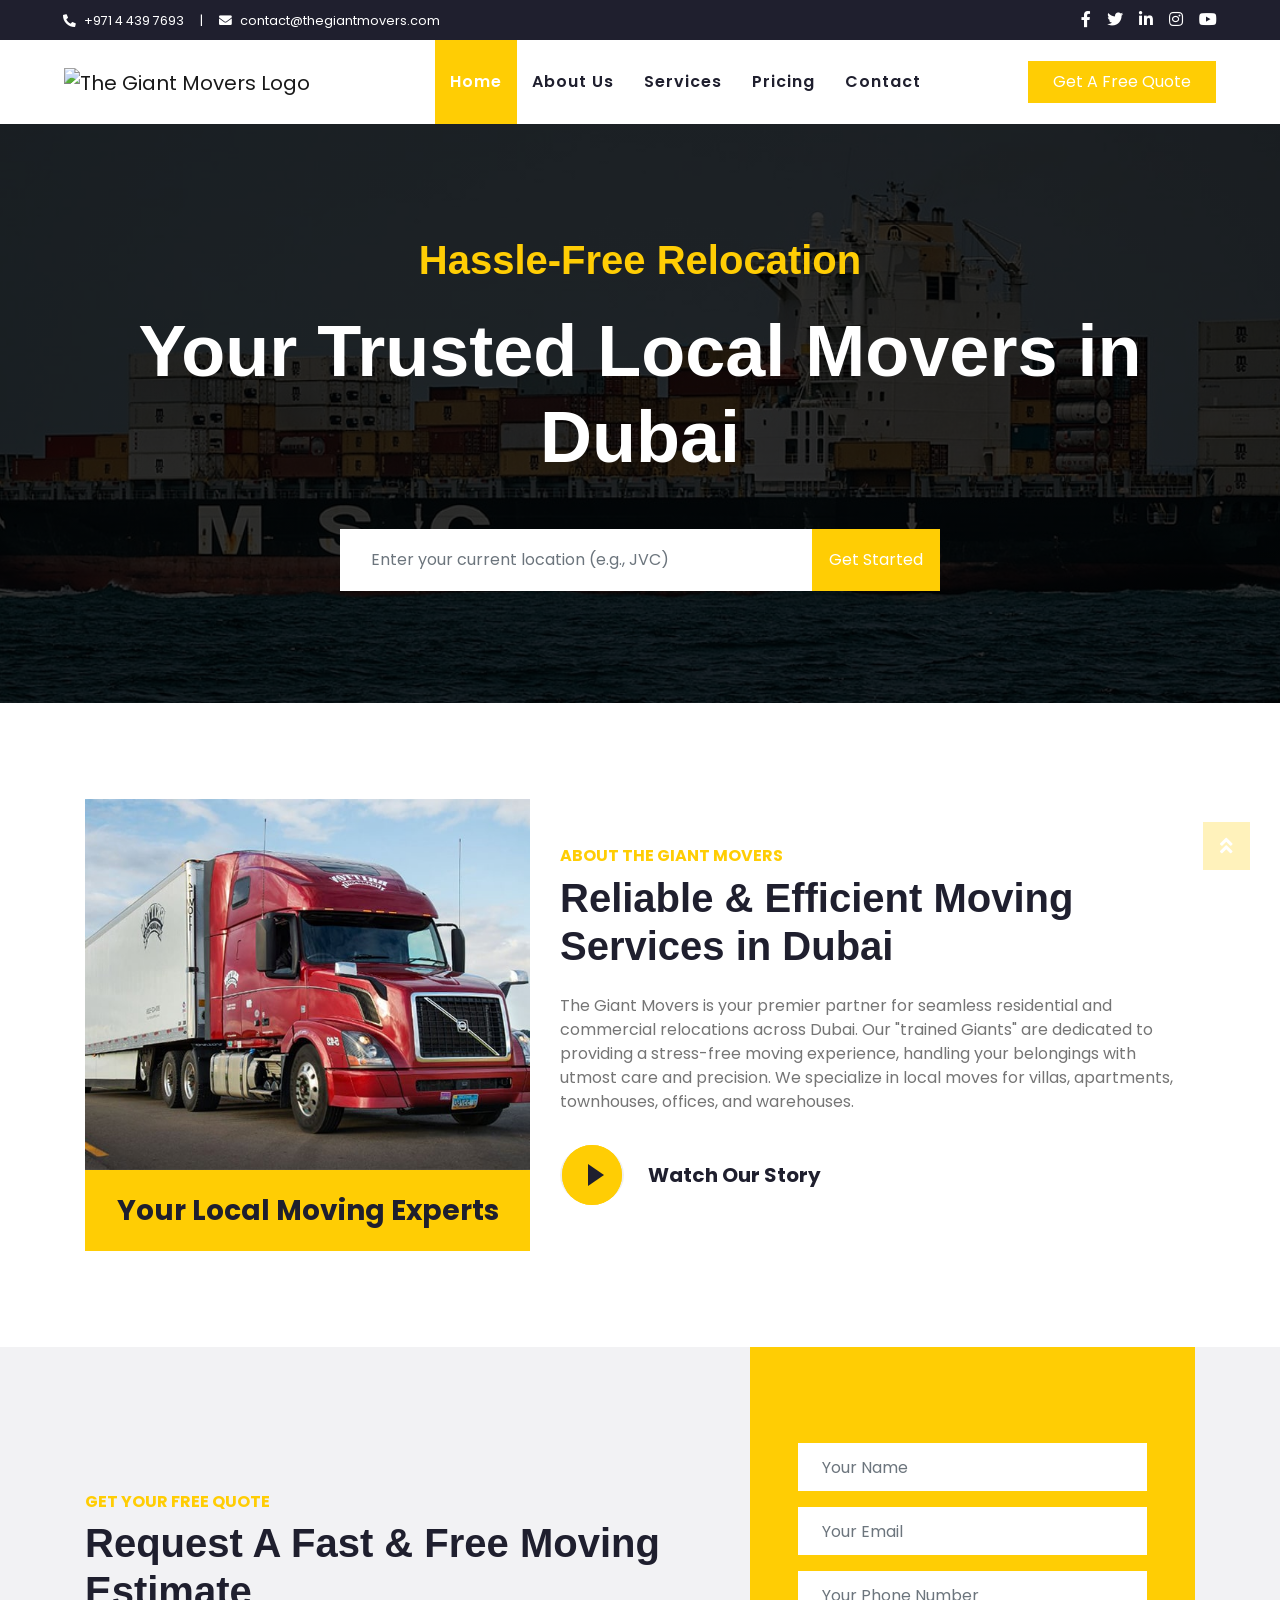
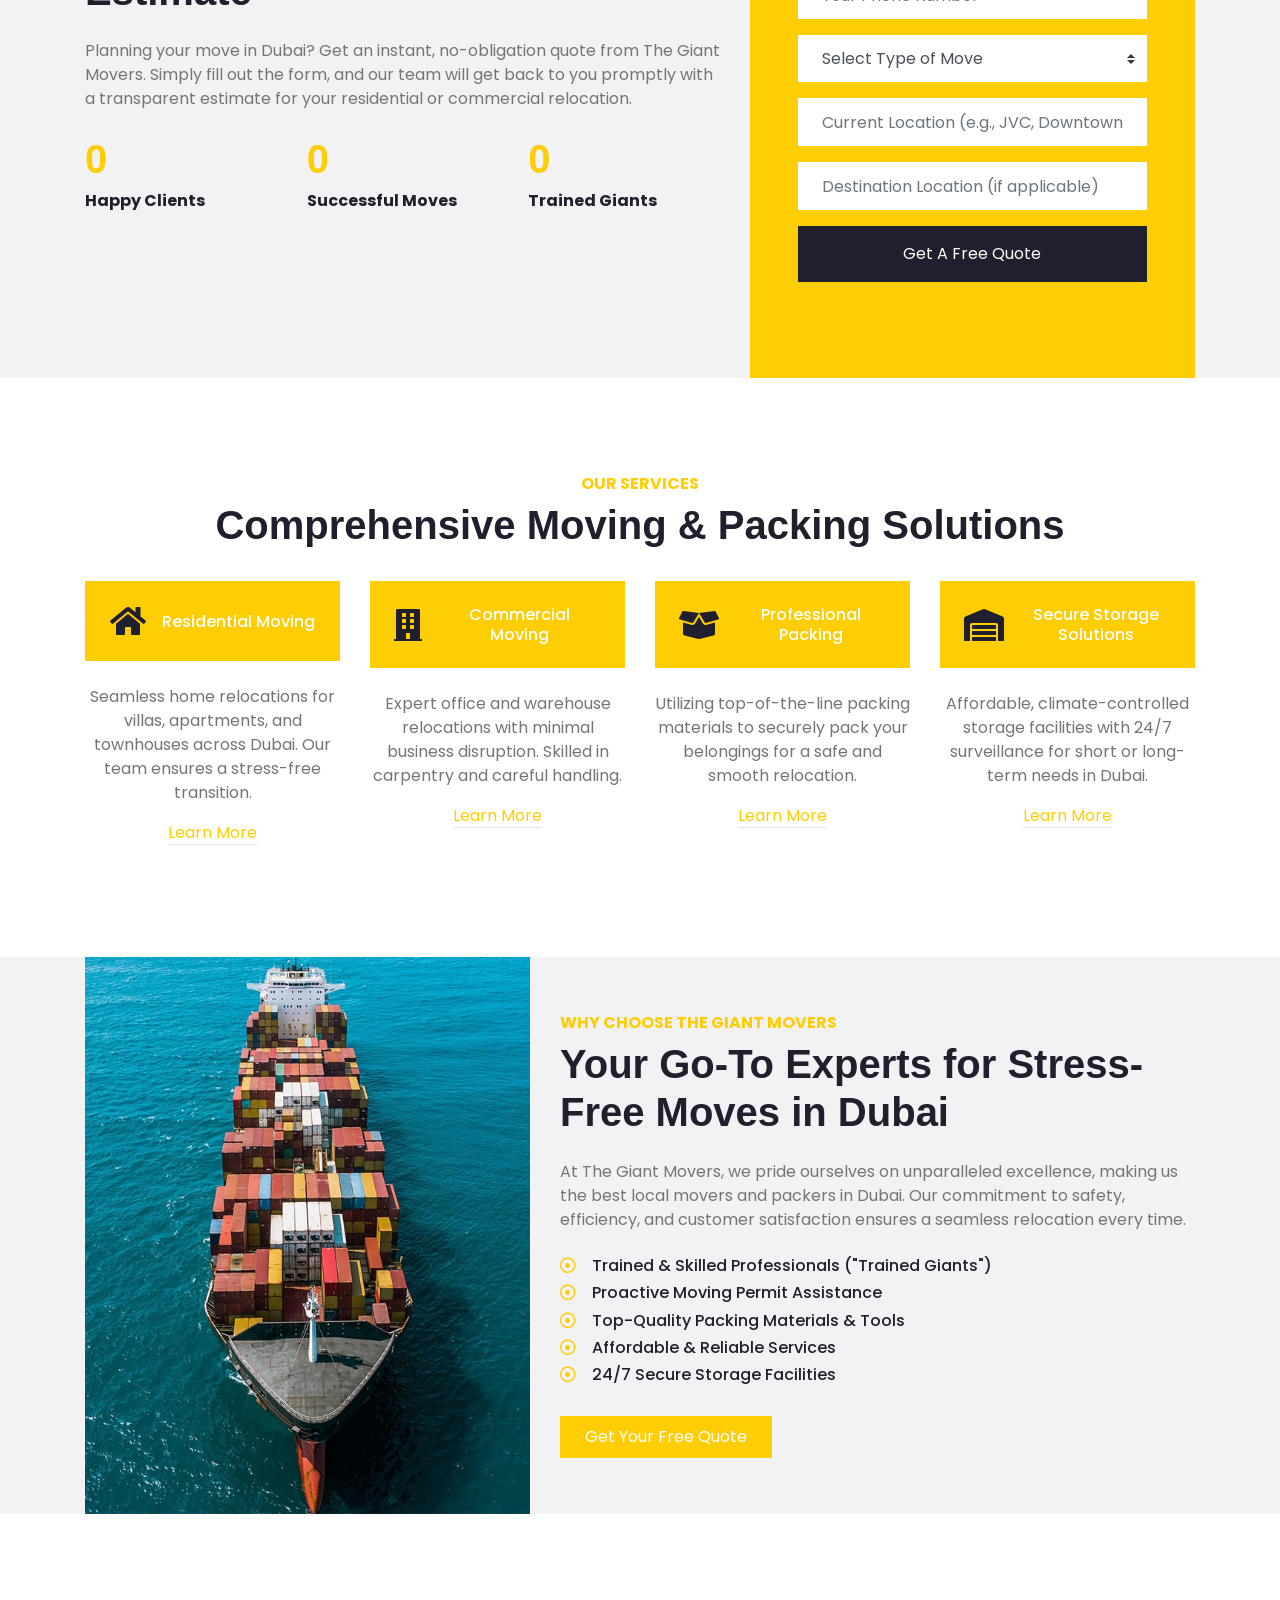
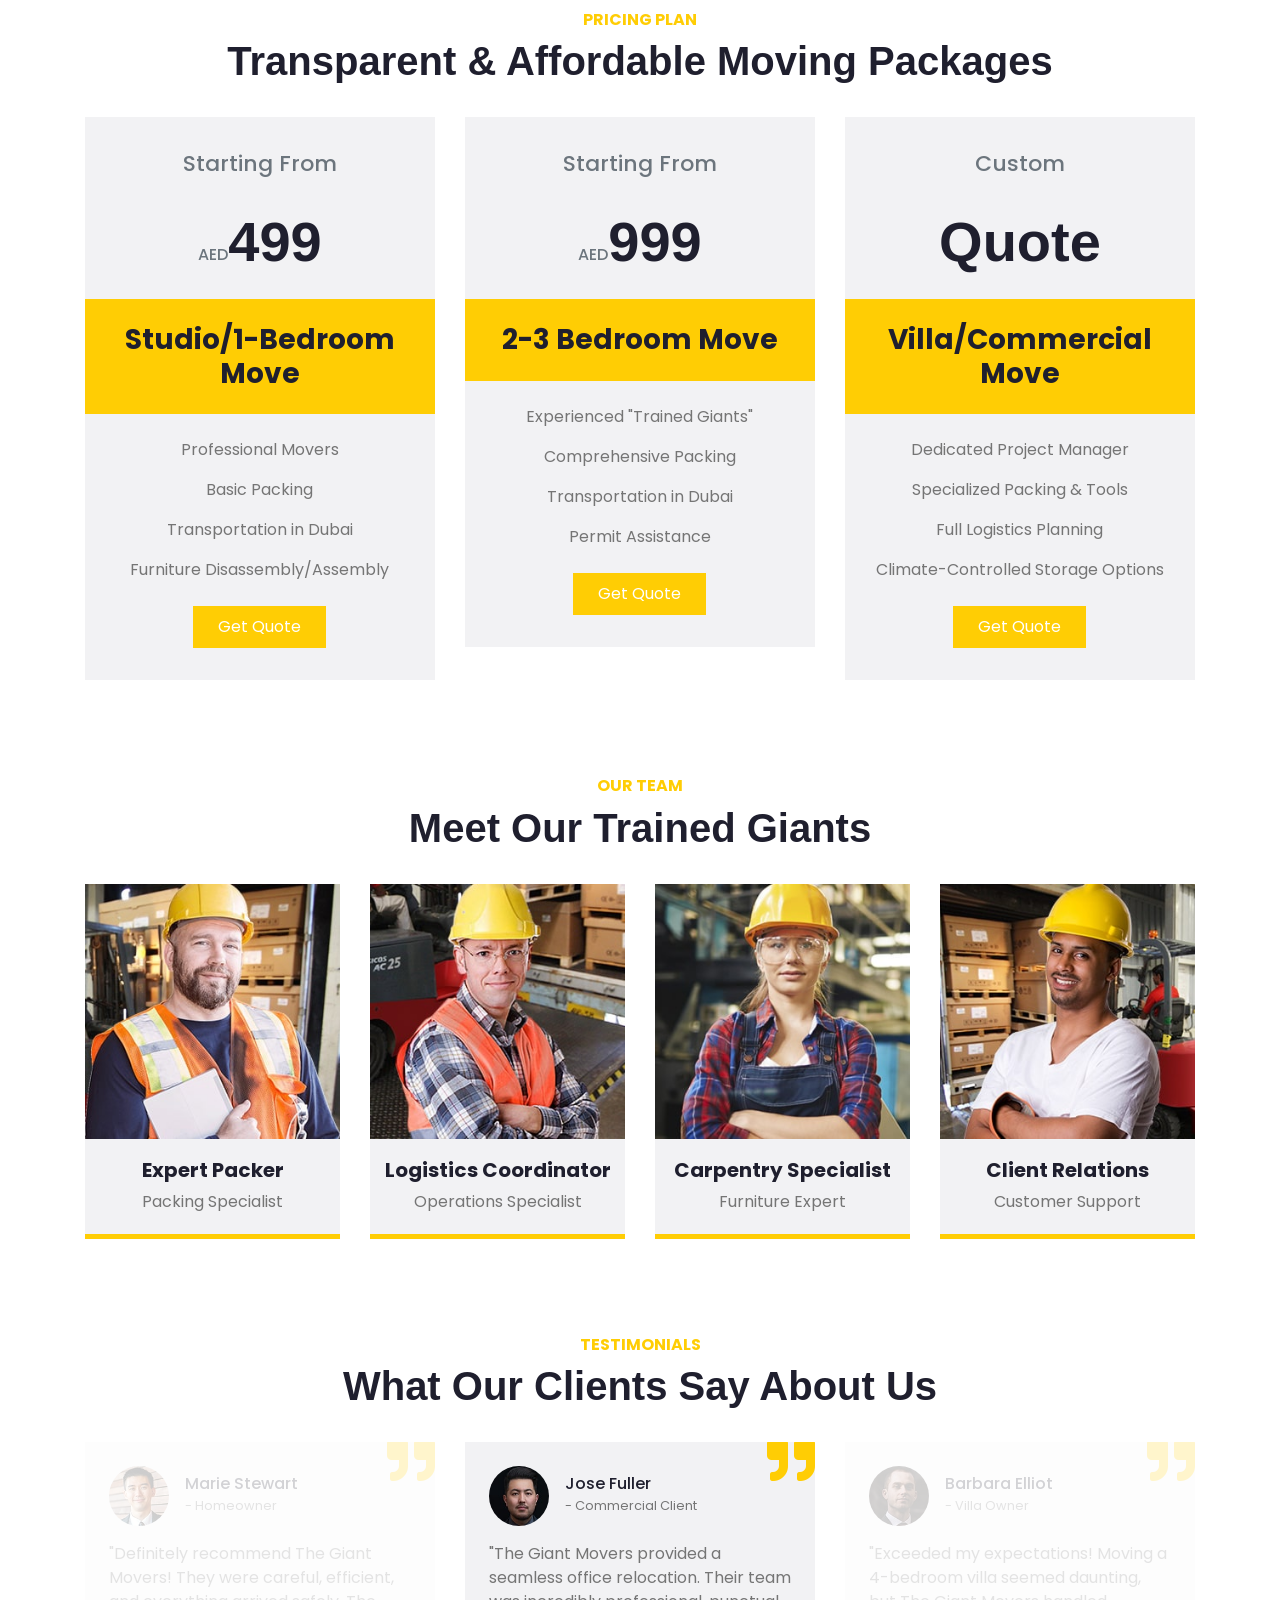
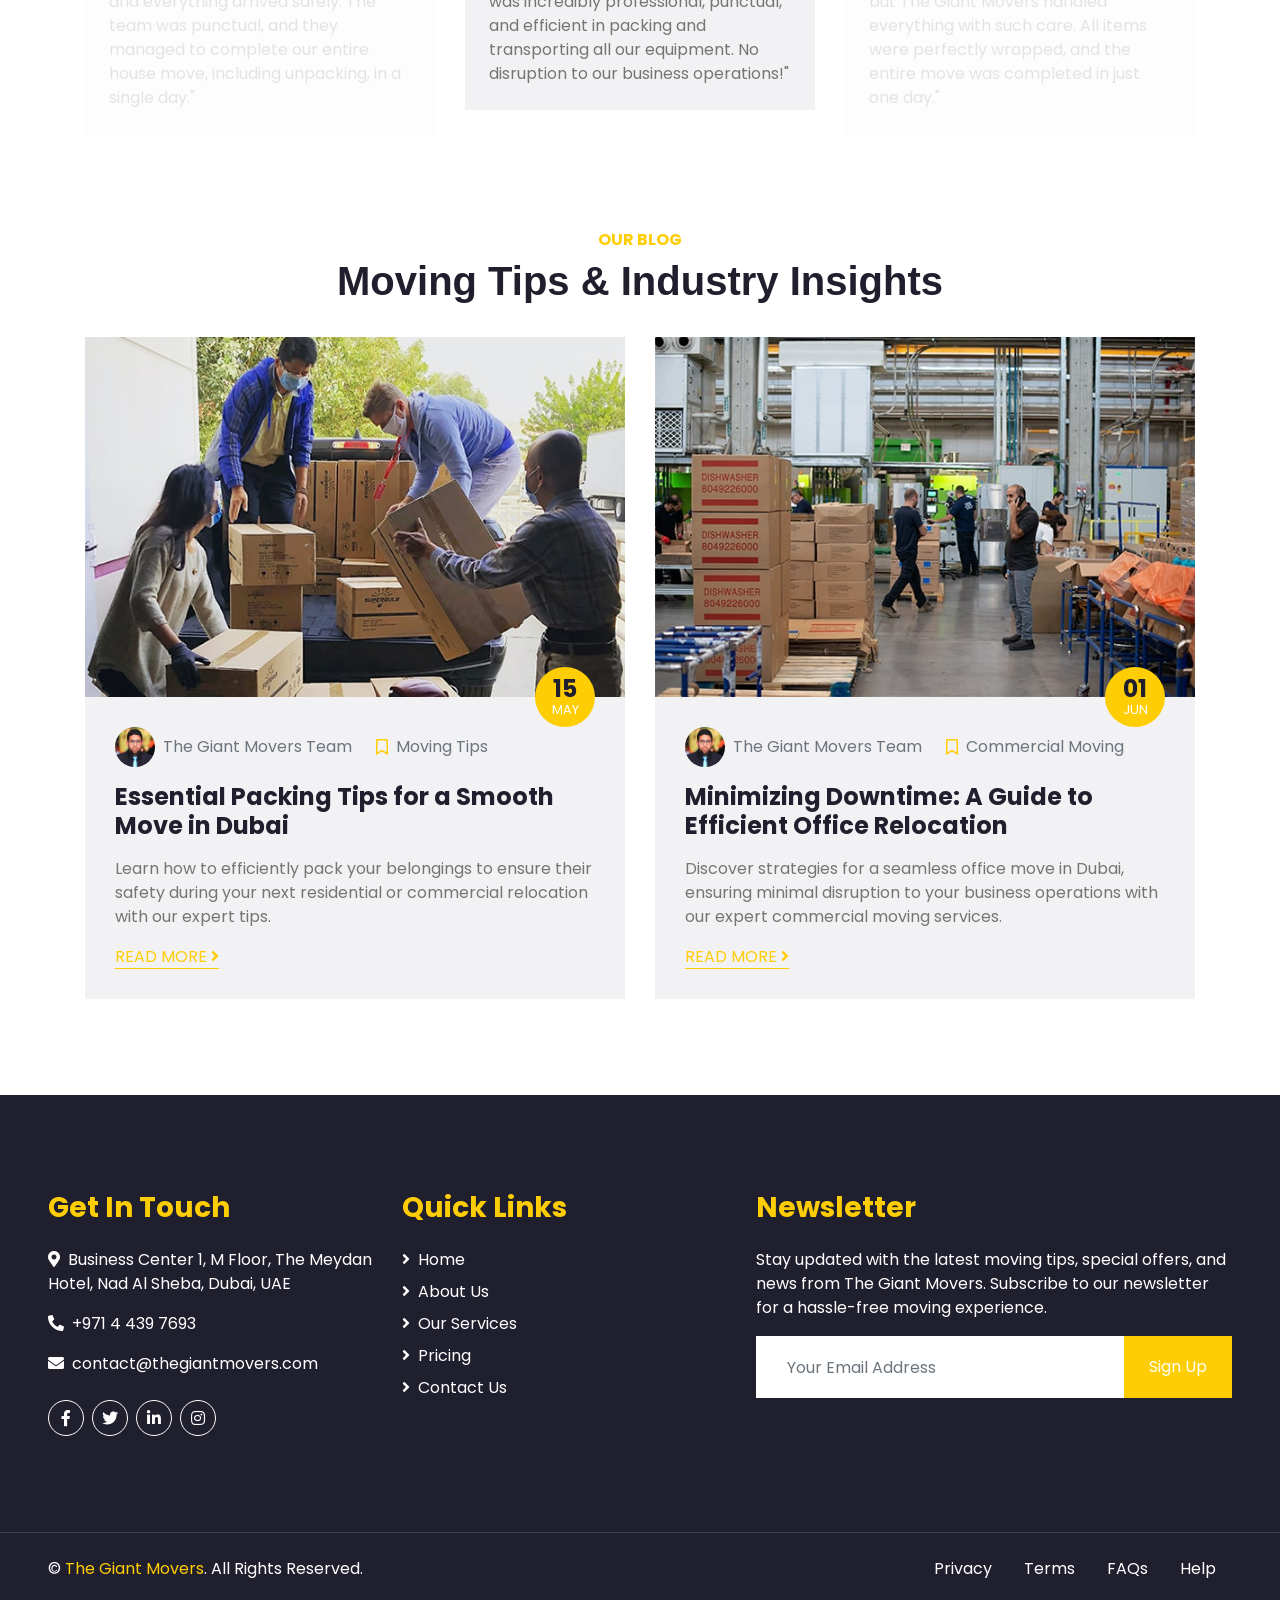
==== commit b6e66aff: "Update index.html" ====
--- a/index.html
+++ b/index.html
@@ -53,7 +53,7 @@
     <div class="container-fluid p-0">
         <nav class="navbar navbar-expand-lg bg-light navbar-light py-3 py-lg-0 px-lg-5">
             <a href="index.html" class="navbar-brand ml-lg-3">
-                <img src="https://thegiantmovers.com/wp-content/uploads/2022/12/Logo.svg" alt="The Giant Movers Logo" style="height: 60px;">
+                <img src="https://thegiantmovers.com/wp-content/uploads/2022/12/Logo.svg" alt="The Giant Movers Logo" style="height: 90px;">
             </a>
             <button type="button" class="navbar-toggler" data-toggle="collapse" data-target="#navbarCollapse">
                 <span class="navbar-toggler-icon"></span>
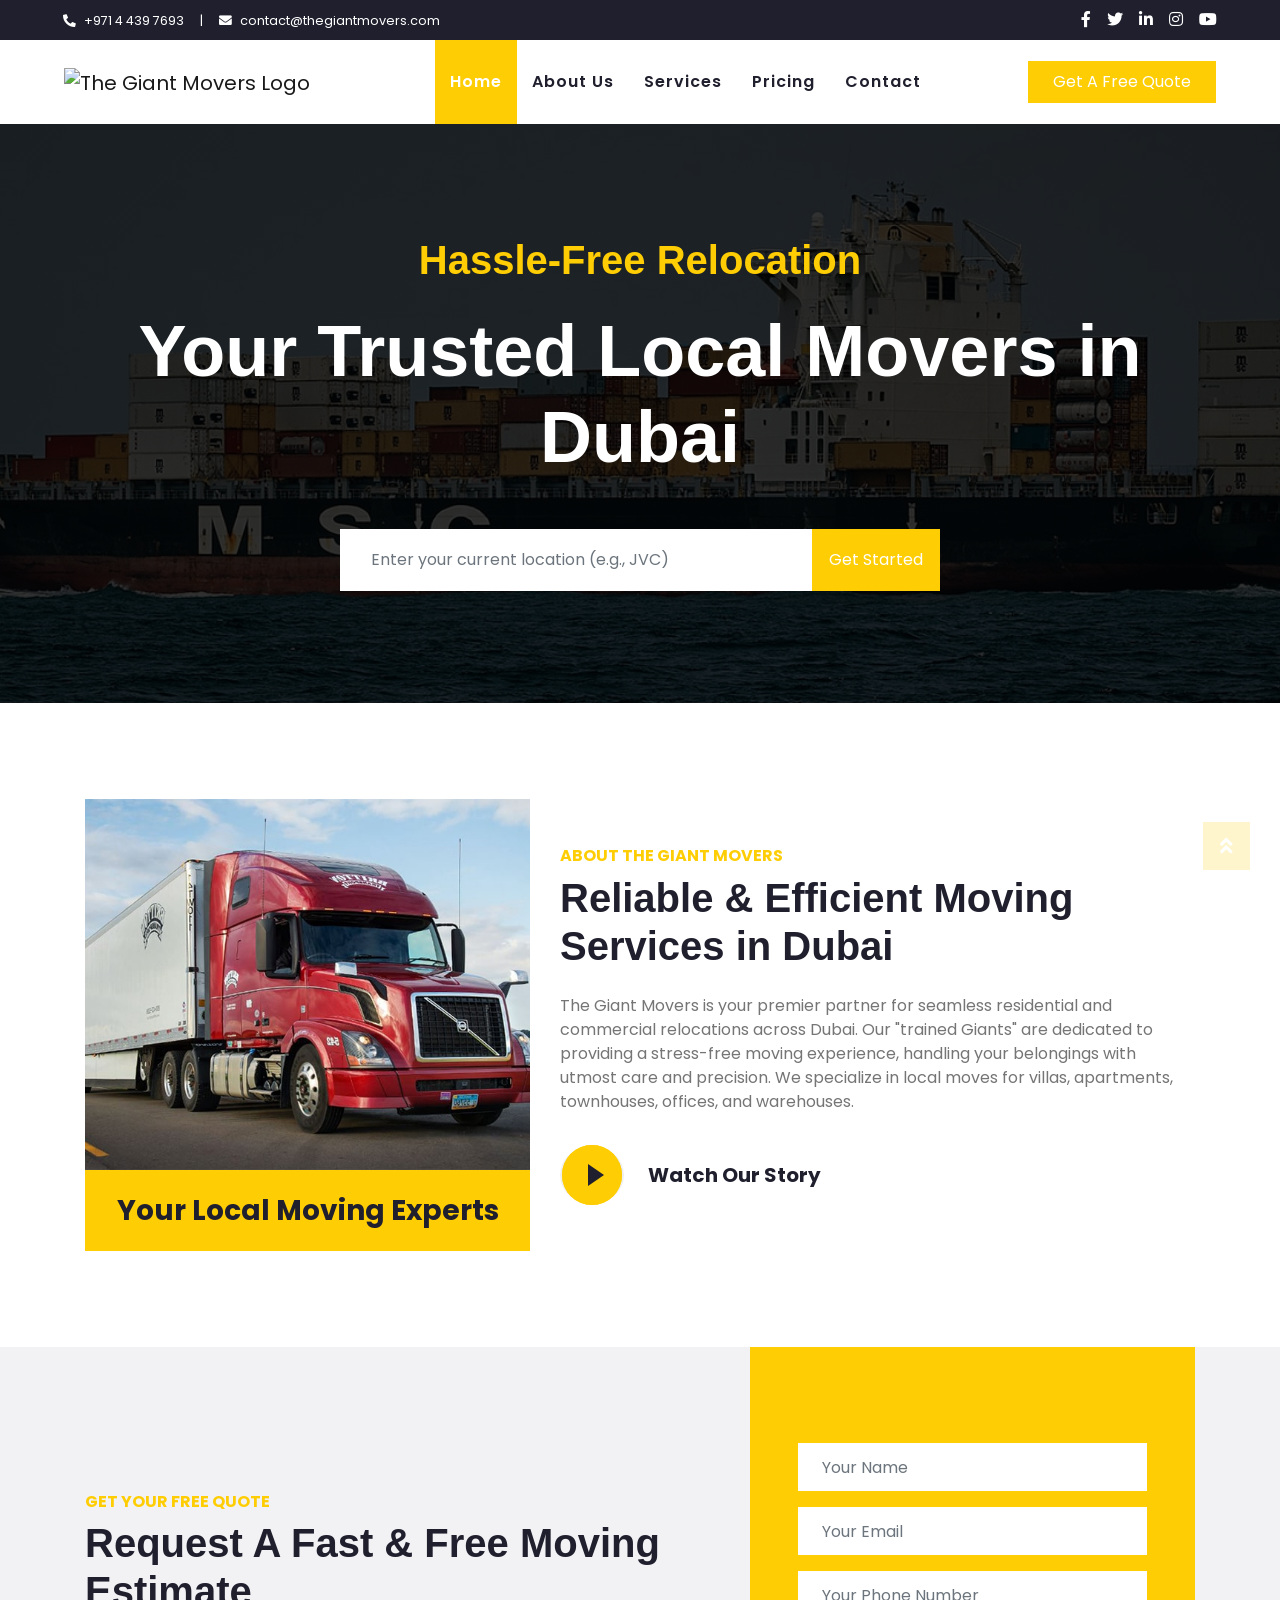
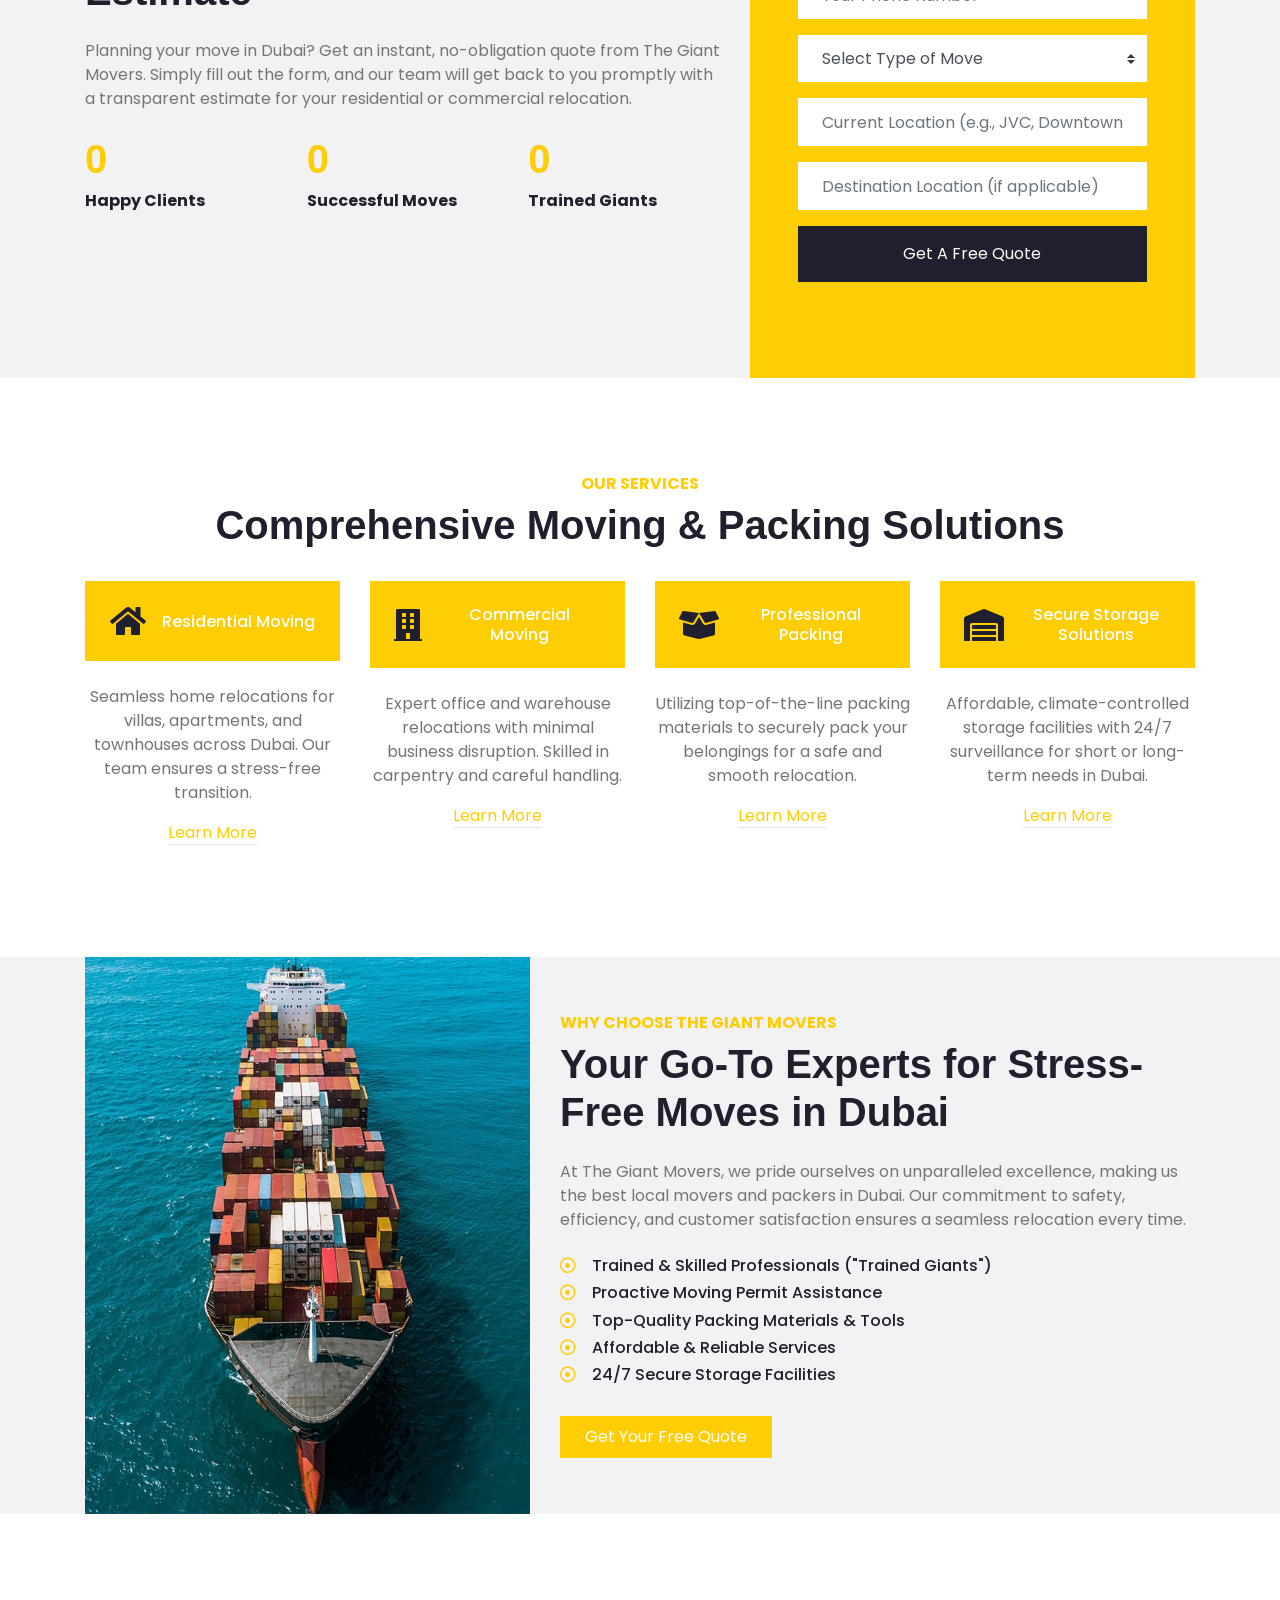
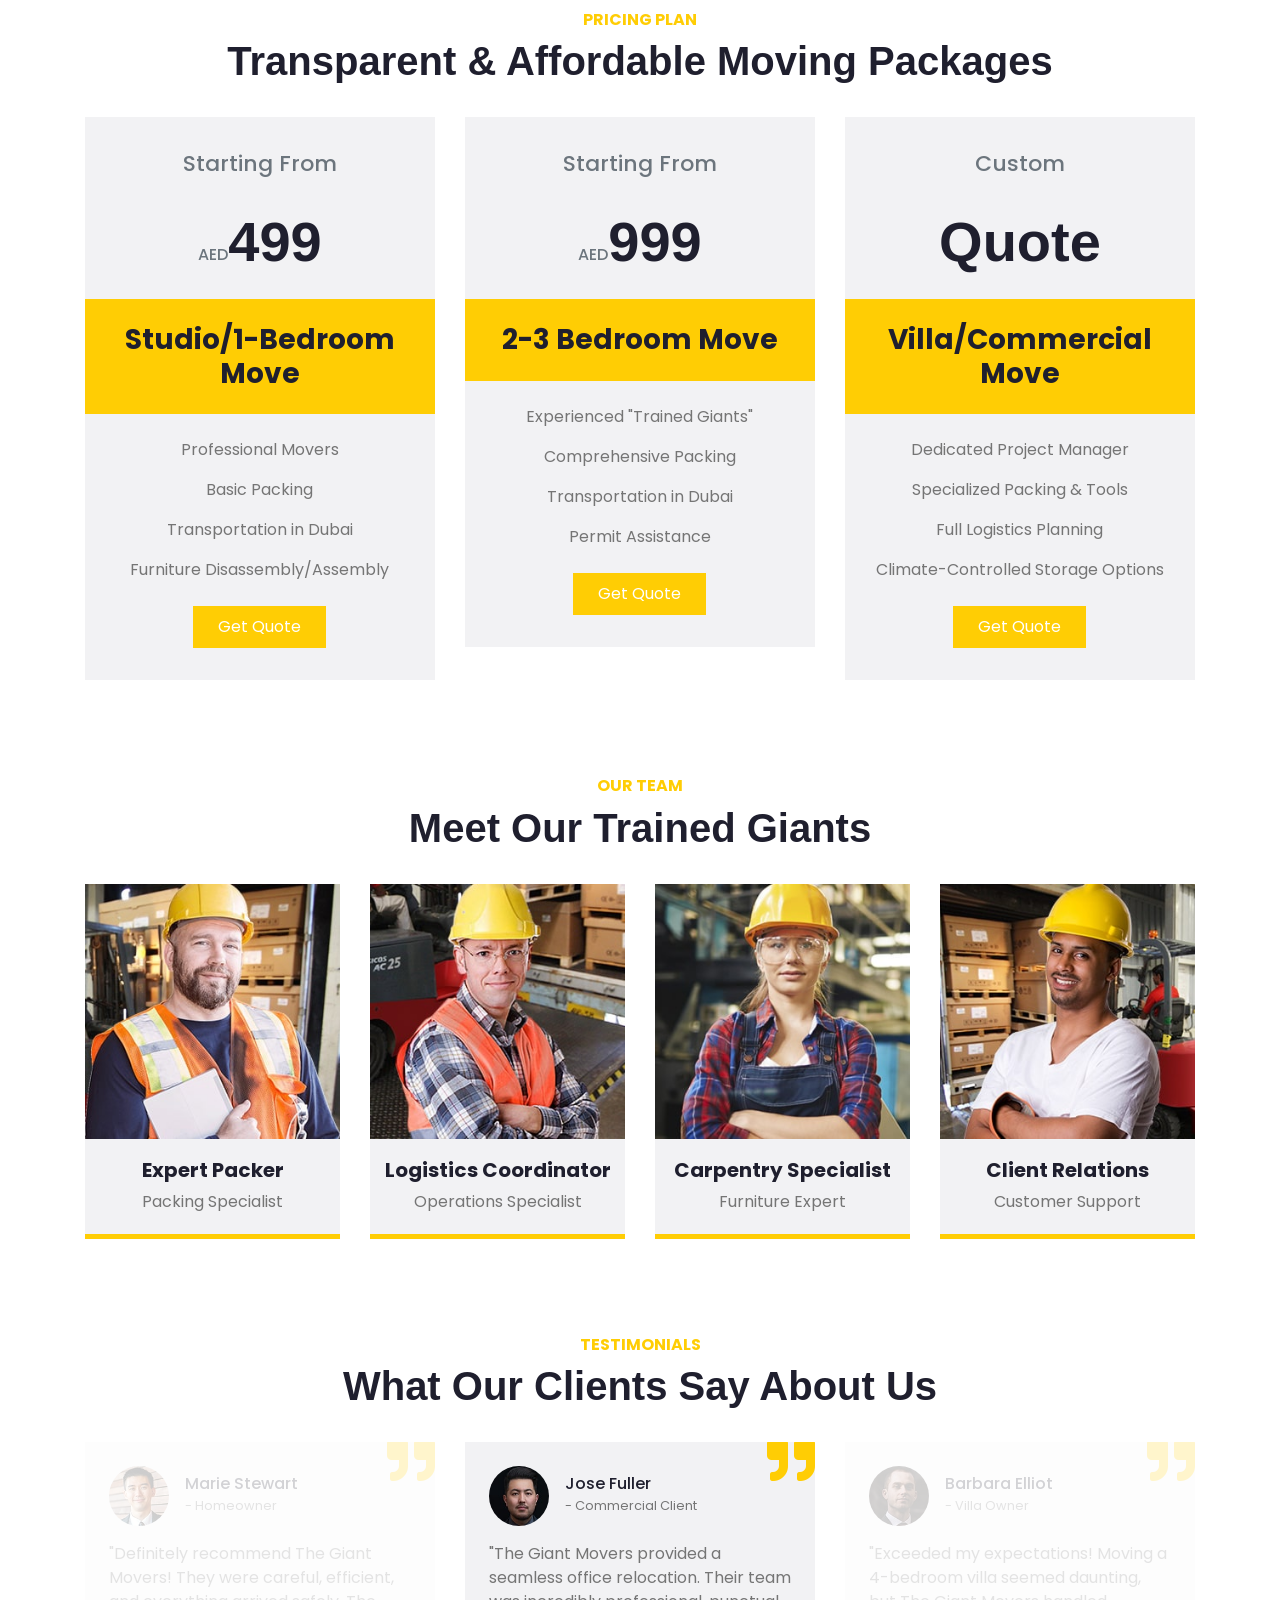
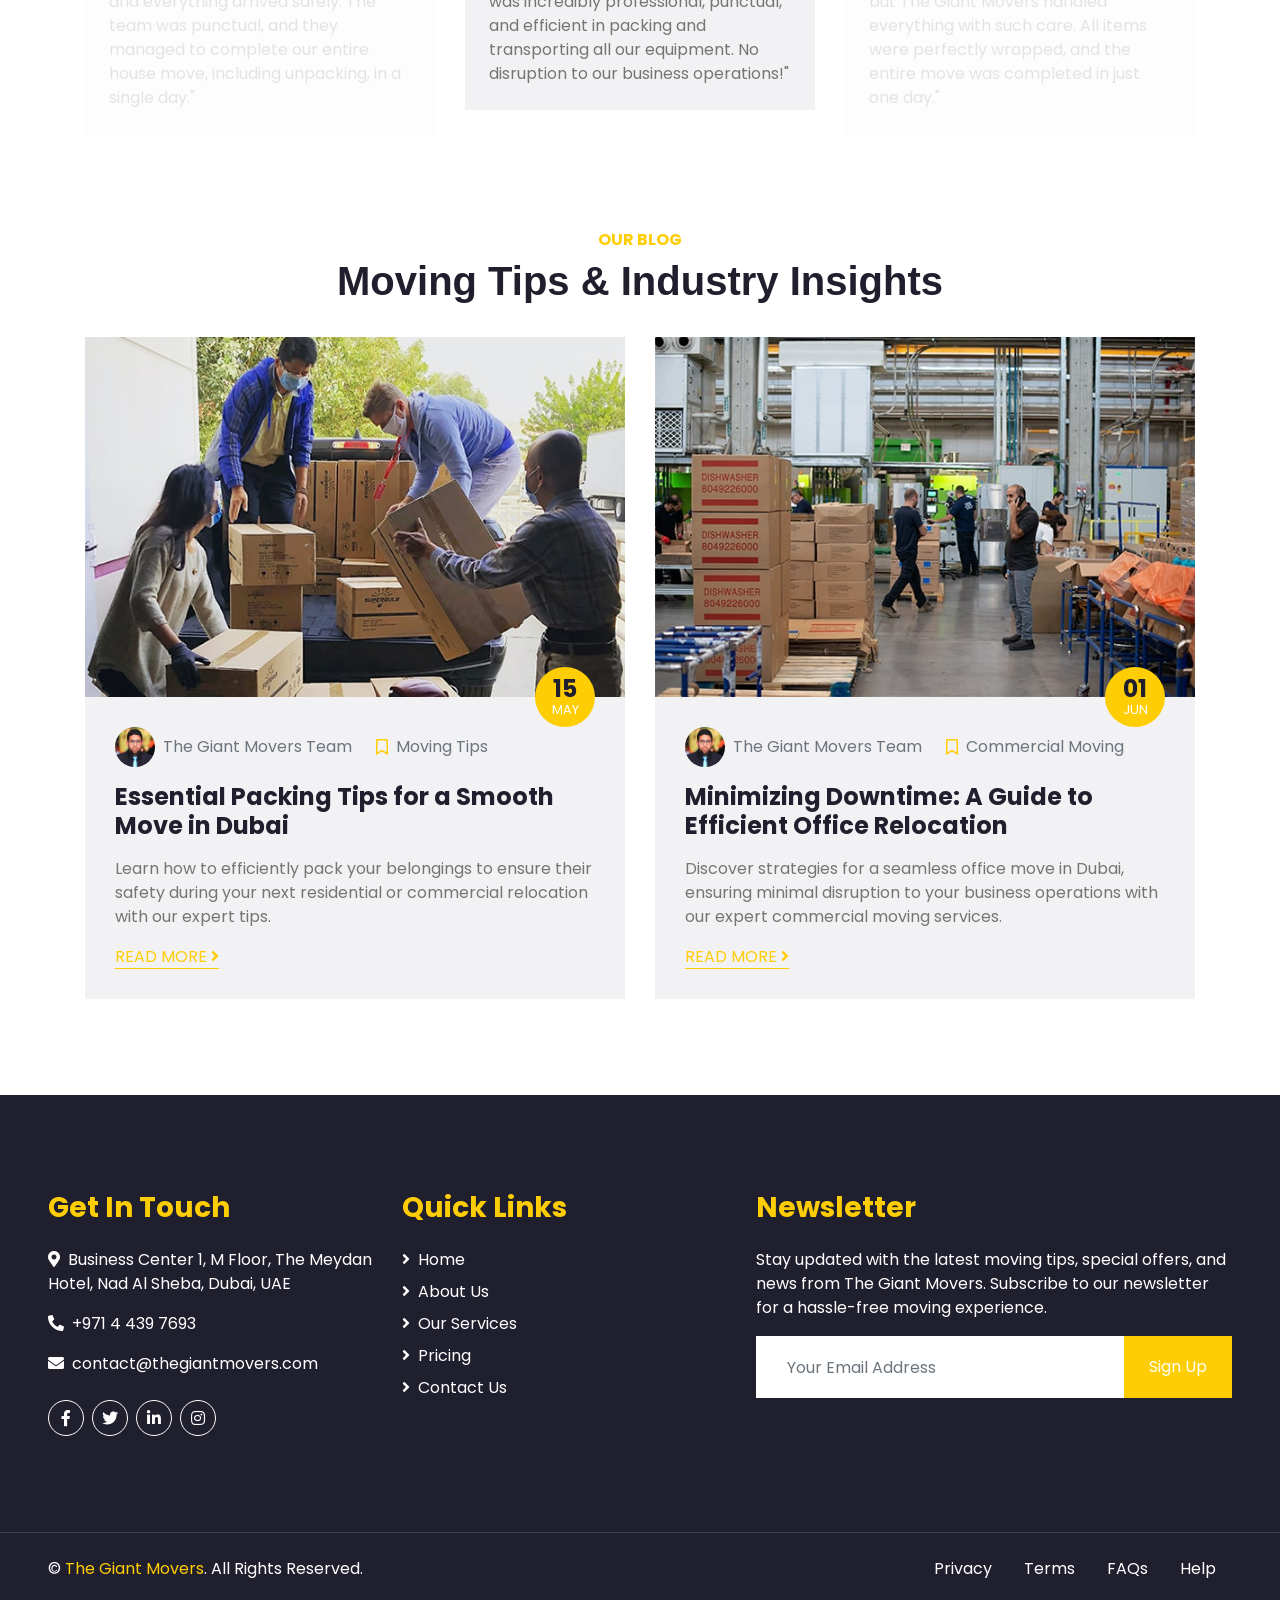
==== commit 4499dbd3: "Update index.html" ====
--- a/index.html
+++ b/index.html
@@ -99,7 +99,7 @@
                     <p class="mb-4">The Giant Movers is your premier partner for seamless residential and commercial relocations across Dubai. Our "trained Giants" are dedicated to providing a stress-free moving experience, handling your belongings with utmost care and precision. We specialize in local moves for villas, apartments, townhouses, offices, and warehouses.</p>
                     <div class="d-flex align-items-center pt-2">
                         <button type="button" class="btn-play" data-toggle="modal"
-                            data-src="https://www.youtube.com/embed/YOUR_VIDEO_ID" data-target="#videoModal">
+                            data-src="https://www.youtube.com/watch?v=jFNMGvQ6nDE&pp=ygUQaG9tZSBtb3ZlciBkdWJhaQ%3D%3D" data-target="#videoModal">
                             <span></span>
                         </button>
                         <h5 class="font-weight-bold m-0 ml-4">Watch Our Story</h5>
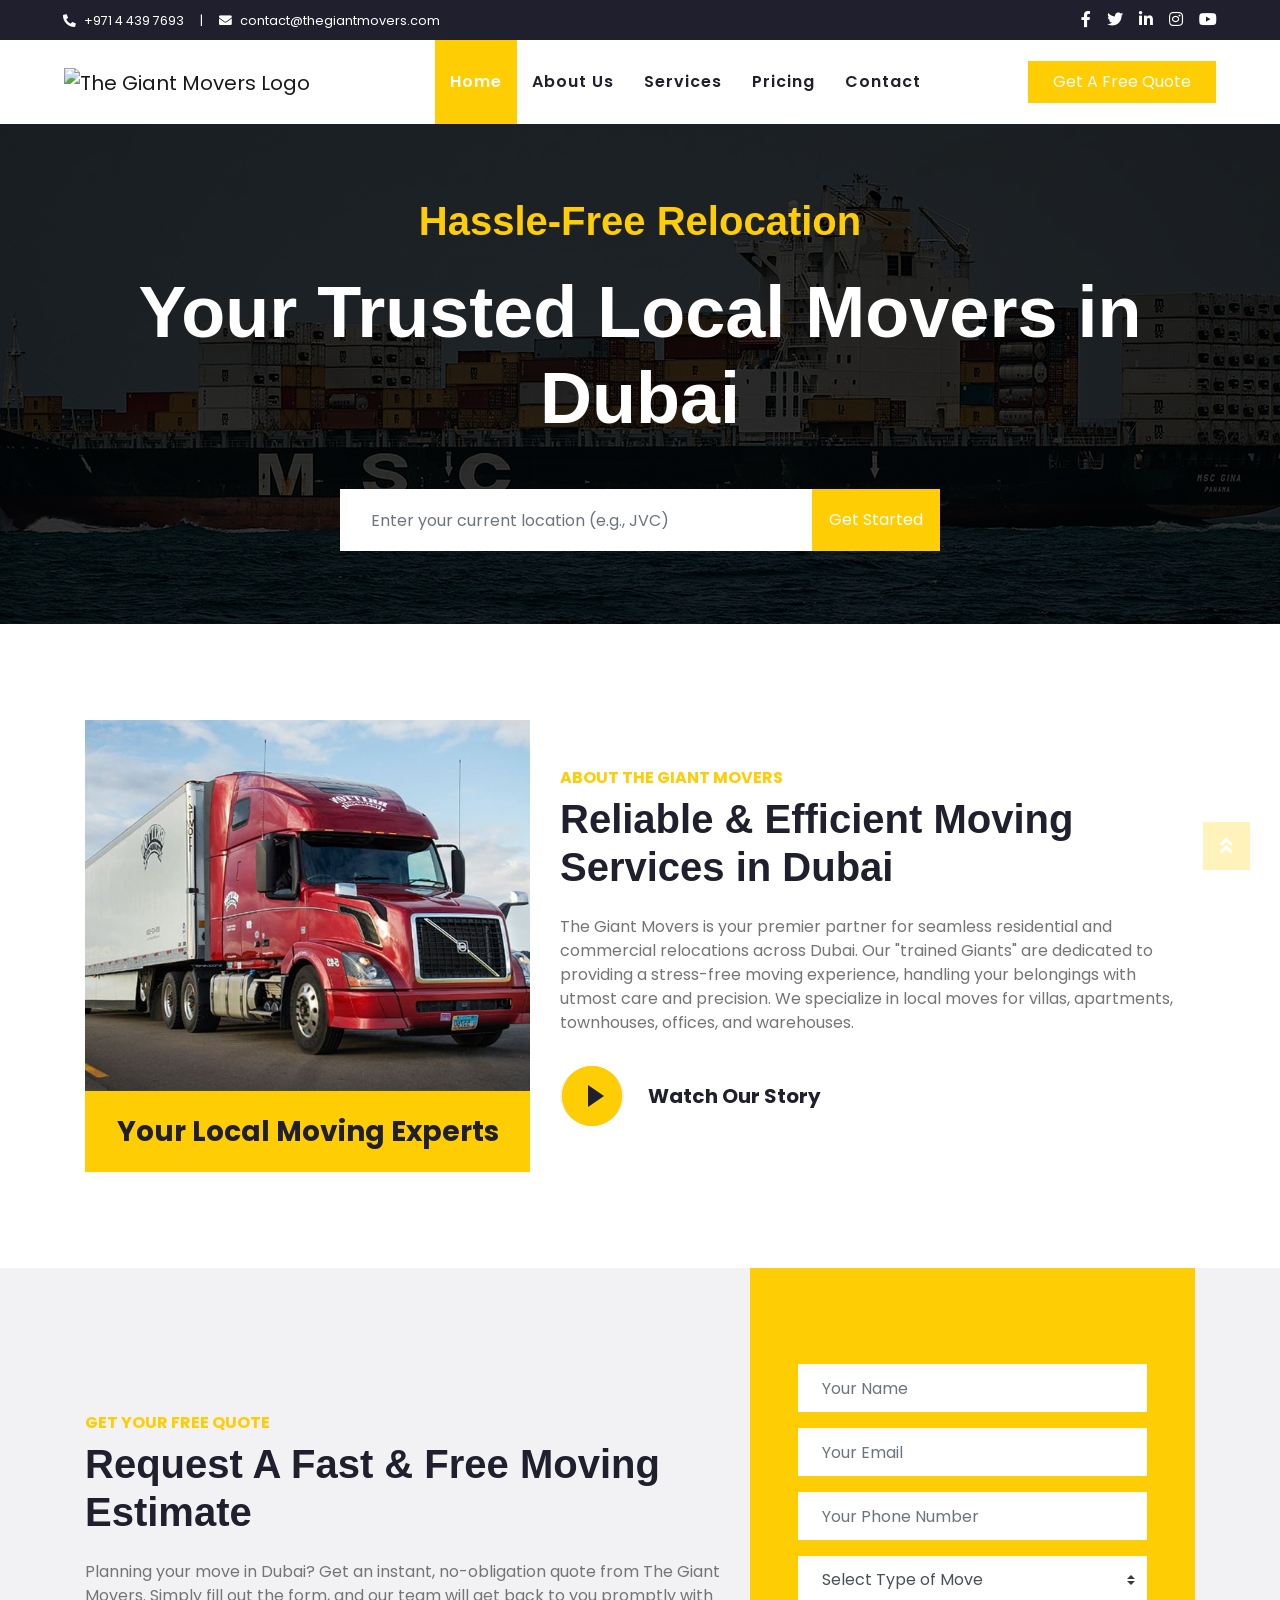
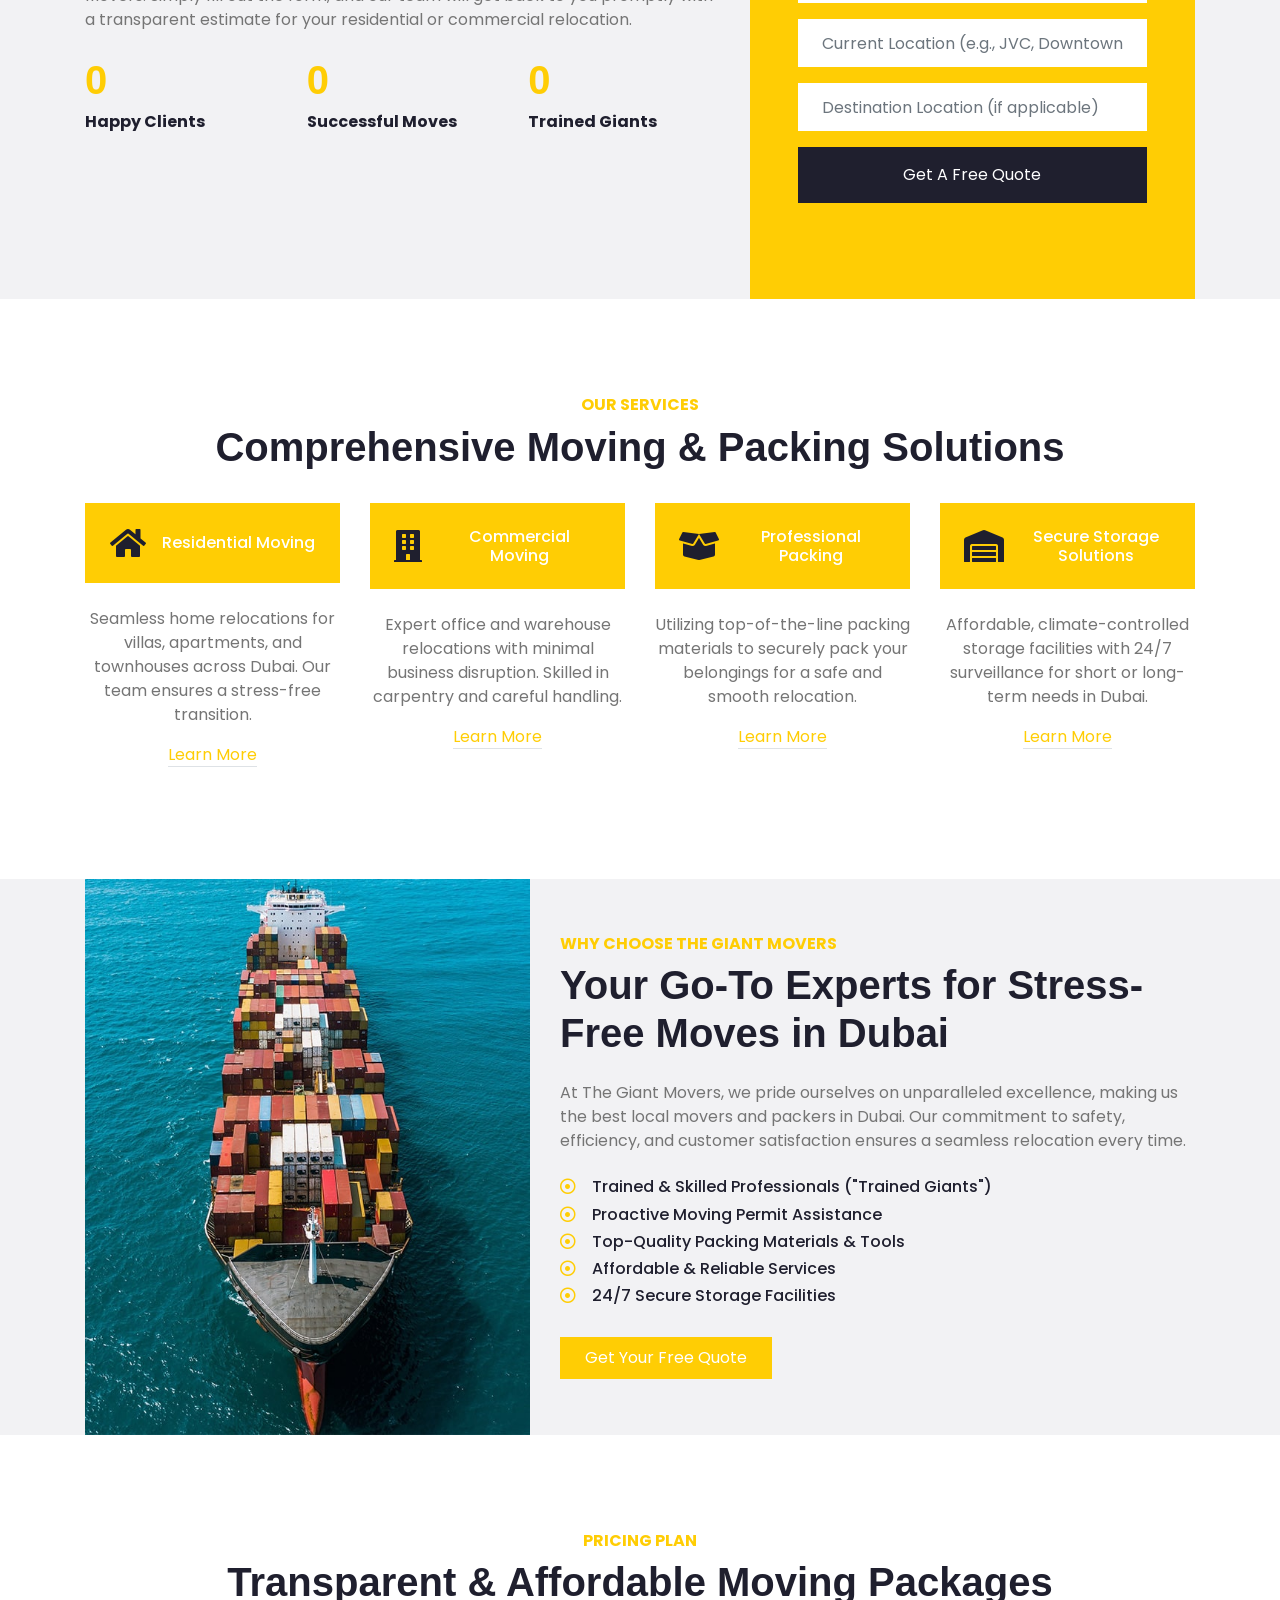
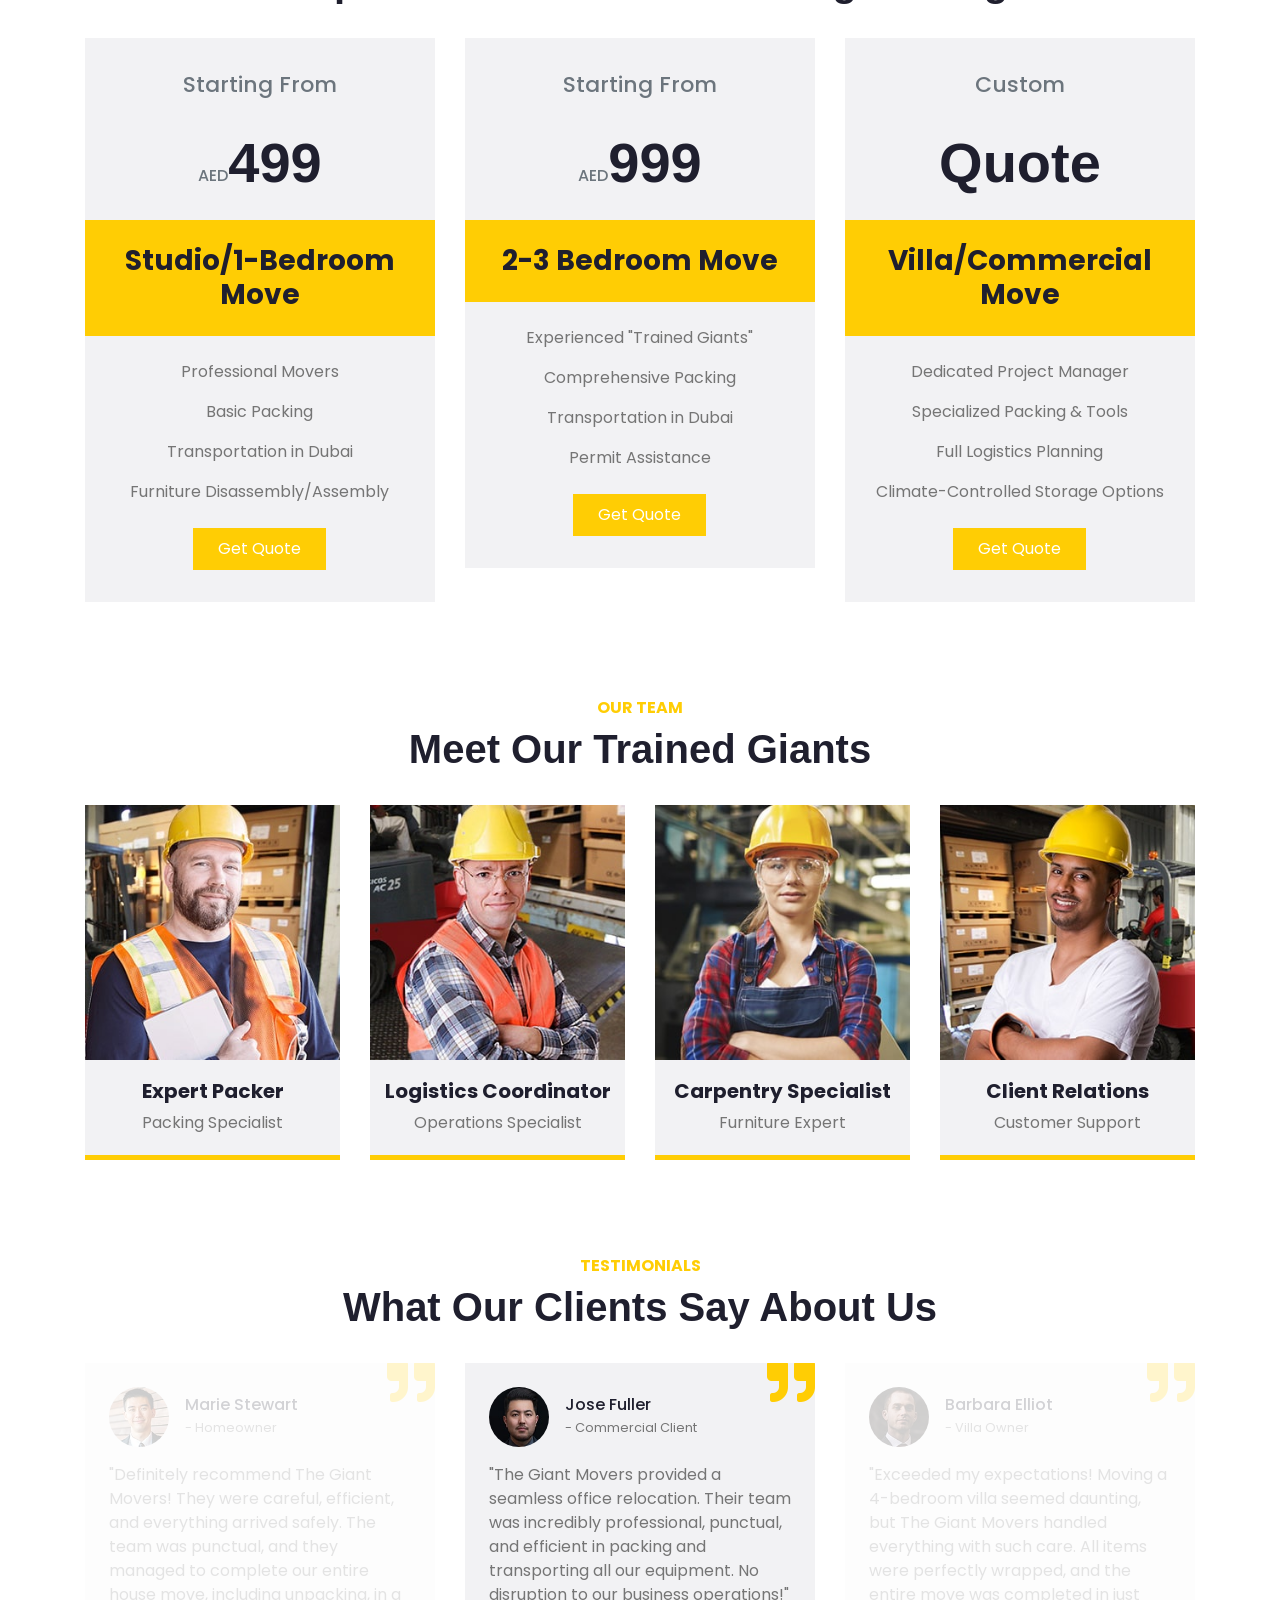
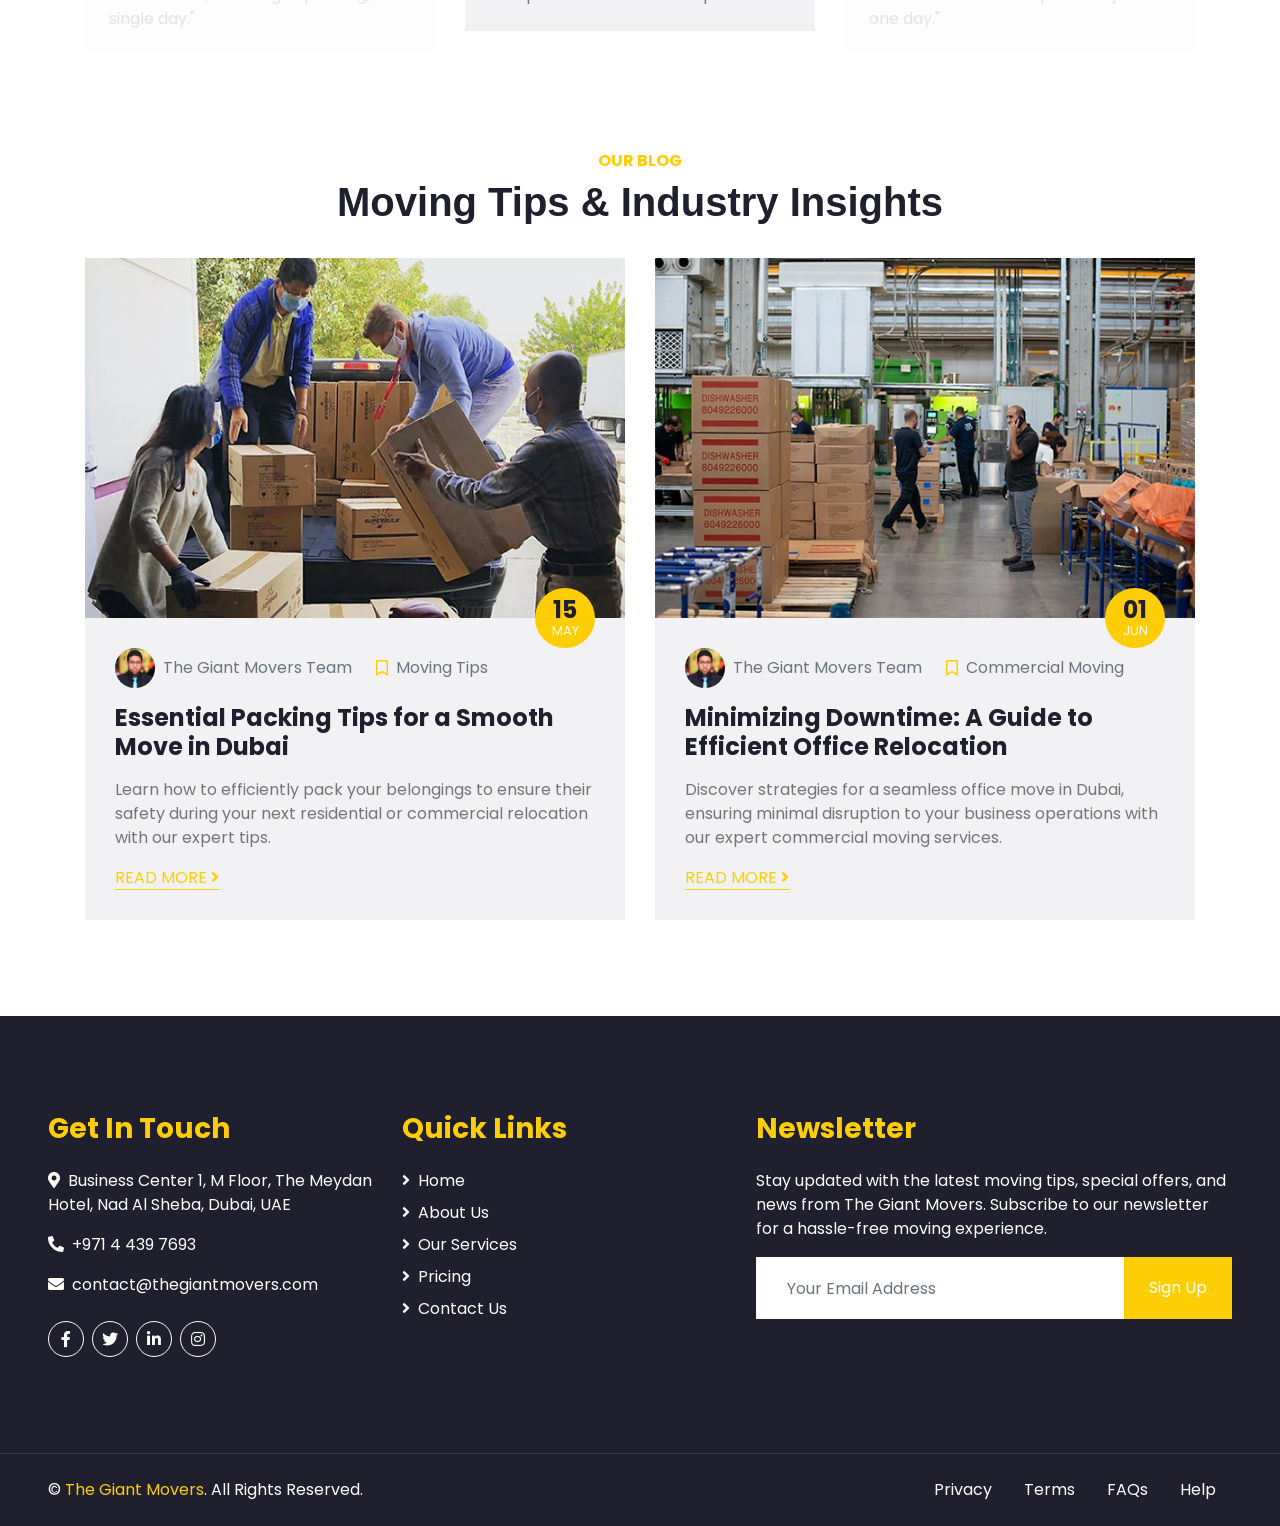
==== commit 735129af: "Update index.html" ====
--- a/index.html
+++ b/index.html
@@ -71,6 +71,10 @@
         </nav>
     </div>
     <div class="jumbotron jumbotron-fluid mb-5">
+        <video autoplay loop muted playsinline>
+            <source src="https://www.youtube.com/watch?v=jFNMGvQ6nDE&pp=ygUQaG9tZSBtb3ZlciBkdWJhaQ%3D%3D" type="video/mp4">
+            Your browser does not support the video tag.
+        </video>
         <div class="container text-center py-5">
             <h1 class="text-primary mb-4">Hassle-Free Relocation</h1>
             <h1 class="text-white display-3 mb-5">Your Trusted Local Movers in Dubai</h1>
--- a/css/style.css
+++ b/css/style.css
@@ -9548,6 +9548,39 @@
   background-size: cover;
 }
 
+.jumbotron {
+            position: relative; /* Needed for absolute positioning of video */
+            overflow: hidden; /* Hide video overflow */
+            padding: 0; /* Remove default padding to let video fill */
+            height: 500px; /* Set a fixed height or use responsive units */
+            display: flex;
+            align-items: center;
+            justify-content: center;
+            text-align: center;
+        }
+
+        .jumbotron video {
+            position: absolute;
+            top: 50%;
+            left: 50%;
+            min-width: 100%;
+            min-height: 100%;
+            width: auto;
+            height: auto;
+            z-index: 0; /* Place video behind content */
+            transform: translate(-50%, -50%);
+            background-size: cover;
+            filter: brightness(50%); /* Darken the video to make text more readable */
+        }
+
+        .jumbotron .container {
+            position: relative;
+            z-index: 1; /* Place content above video */
+            color: white; /* Ensure text is visible */
+            padding-top: 5rem; /* Adjust padding as needed */
+            padding-bottom: 5rem; /* Adjust padding as needed */
+        }
+
 .btn-play {
   position: relative;
   display: block;
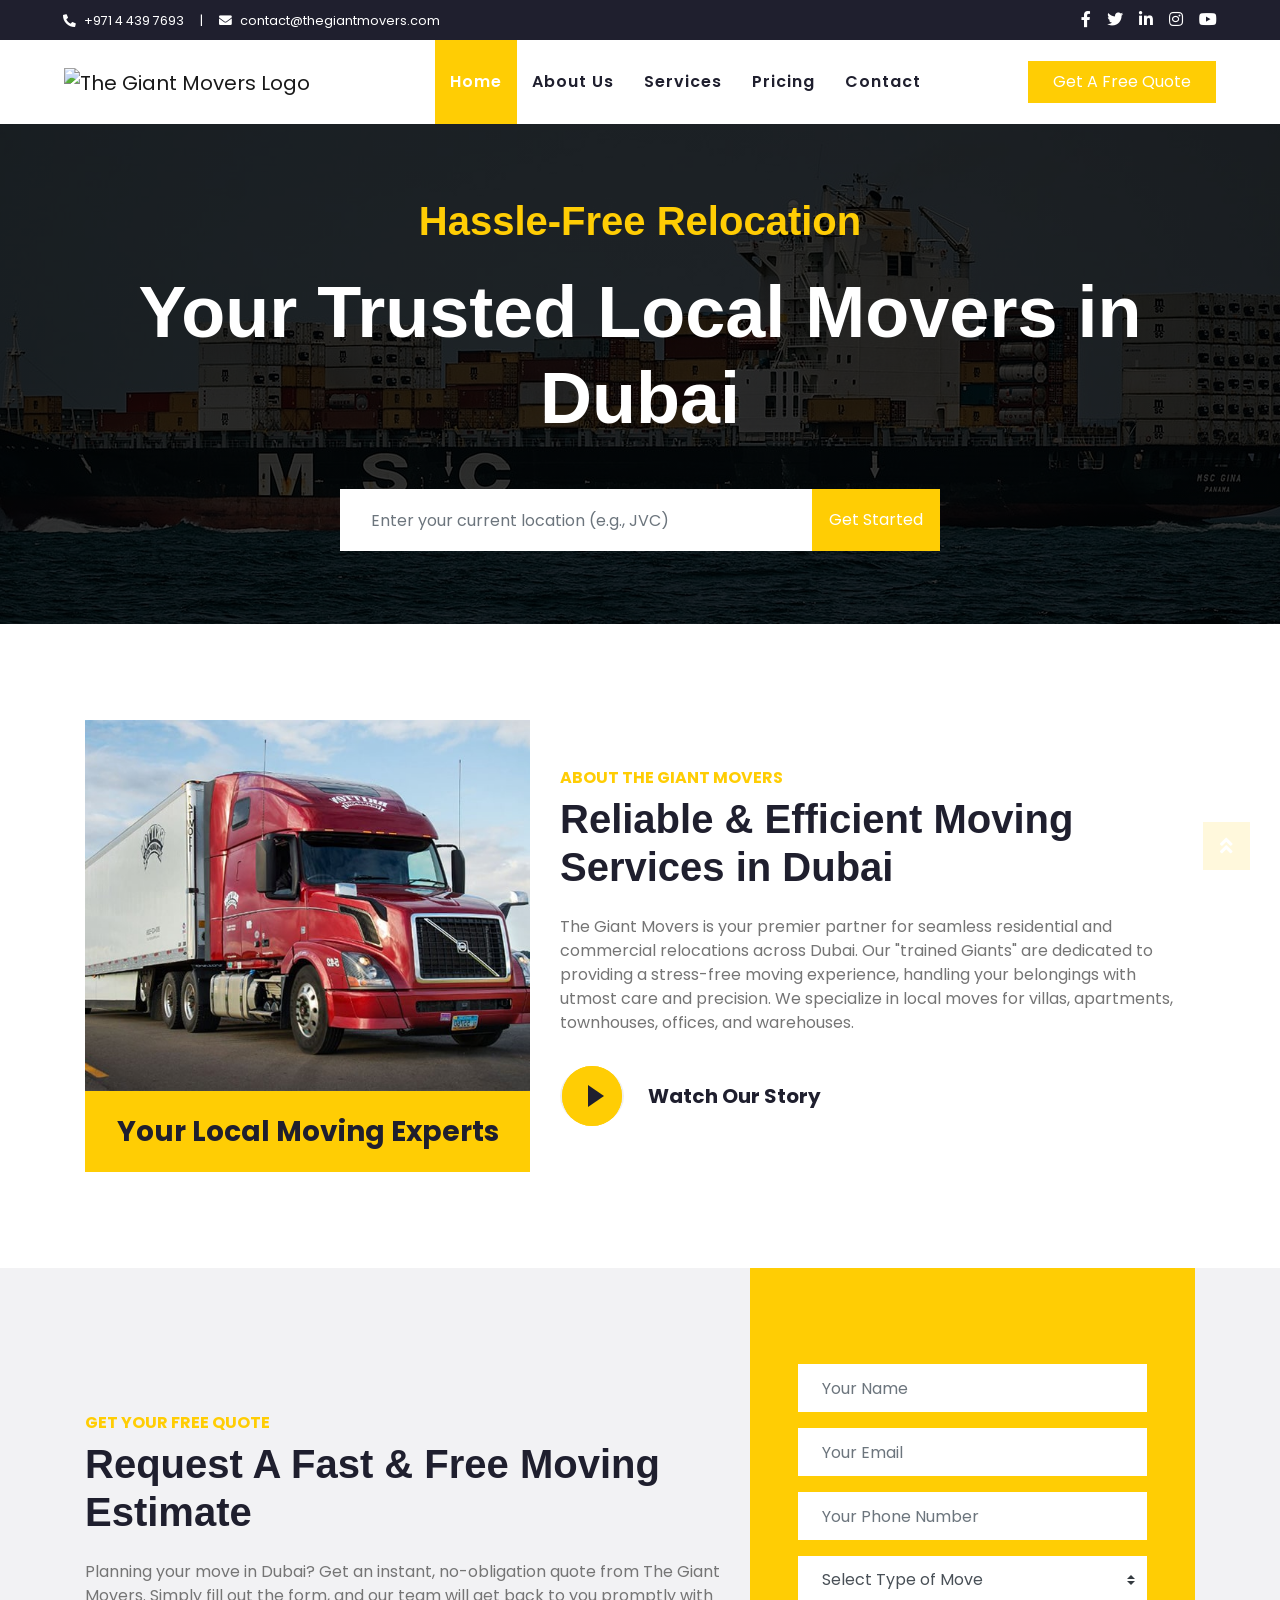
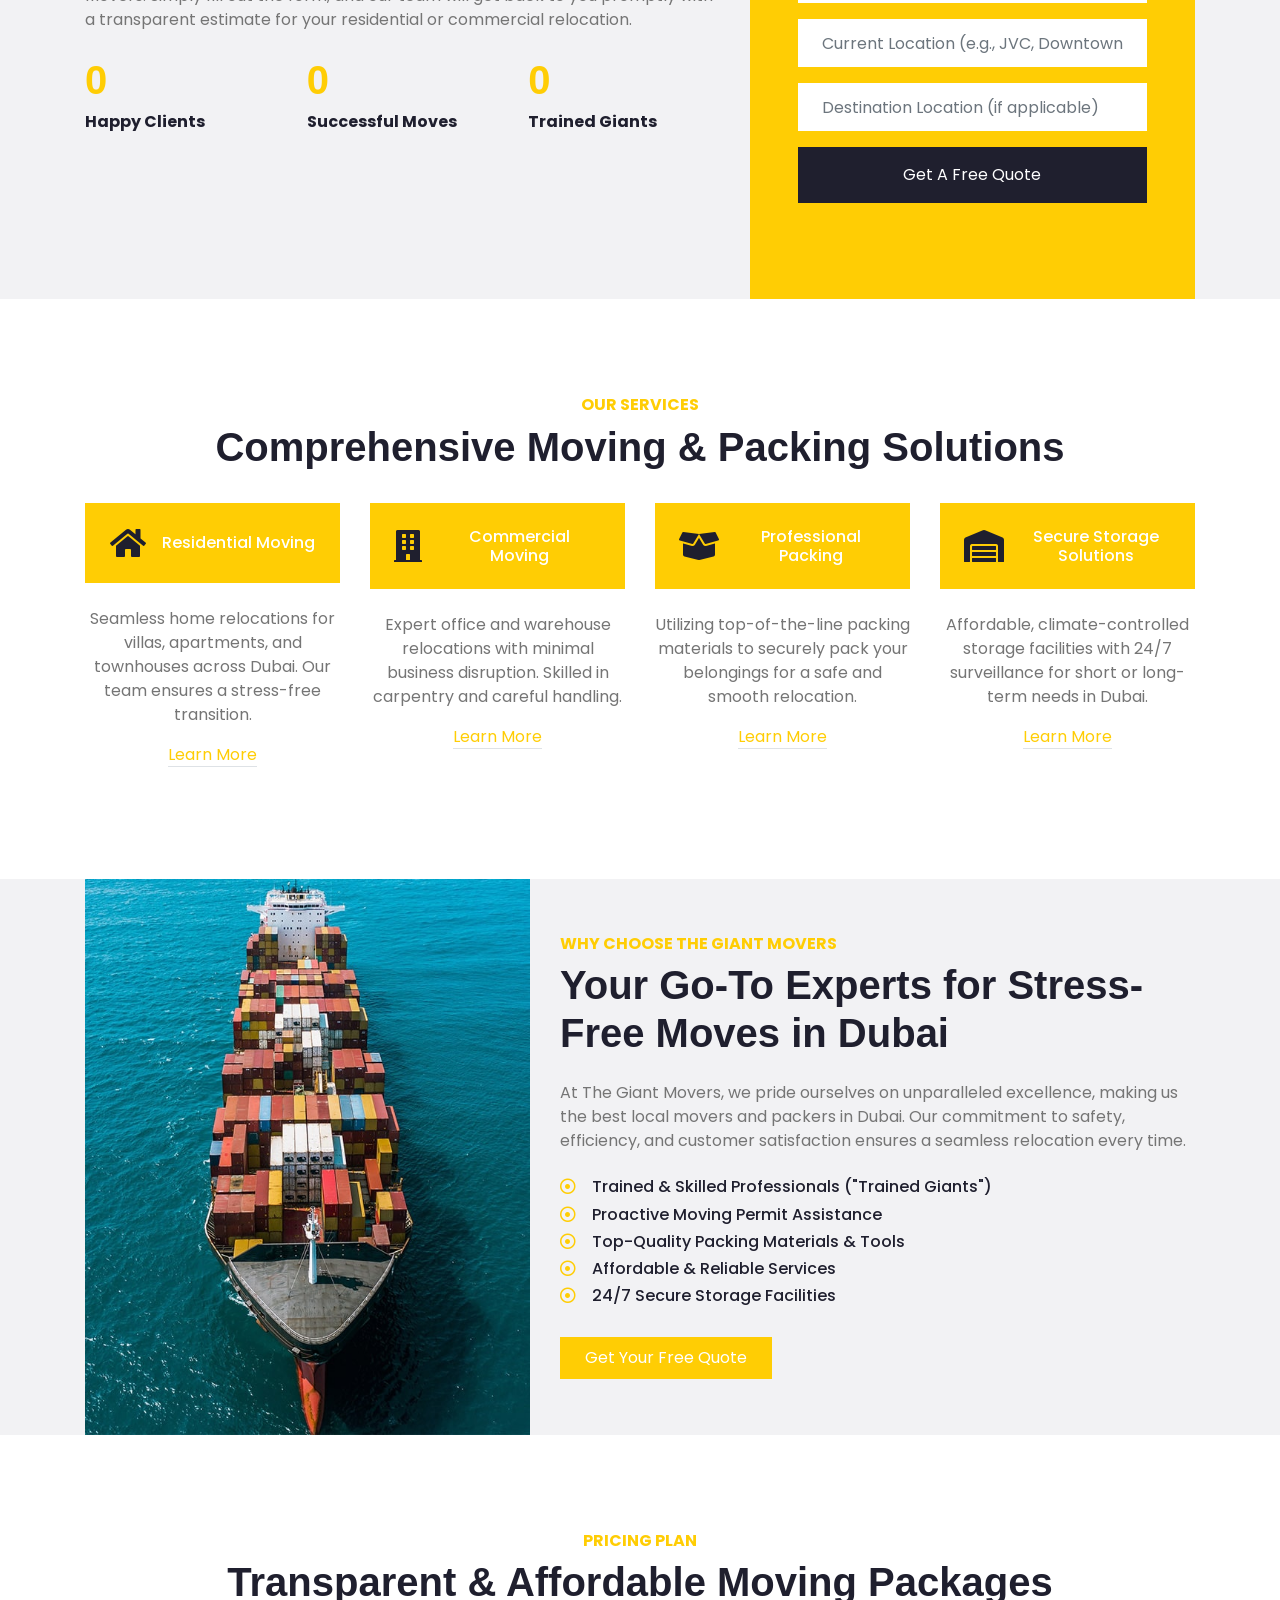
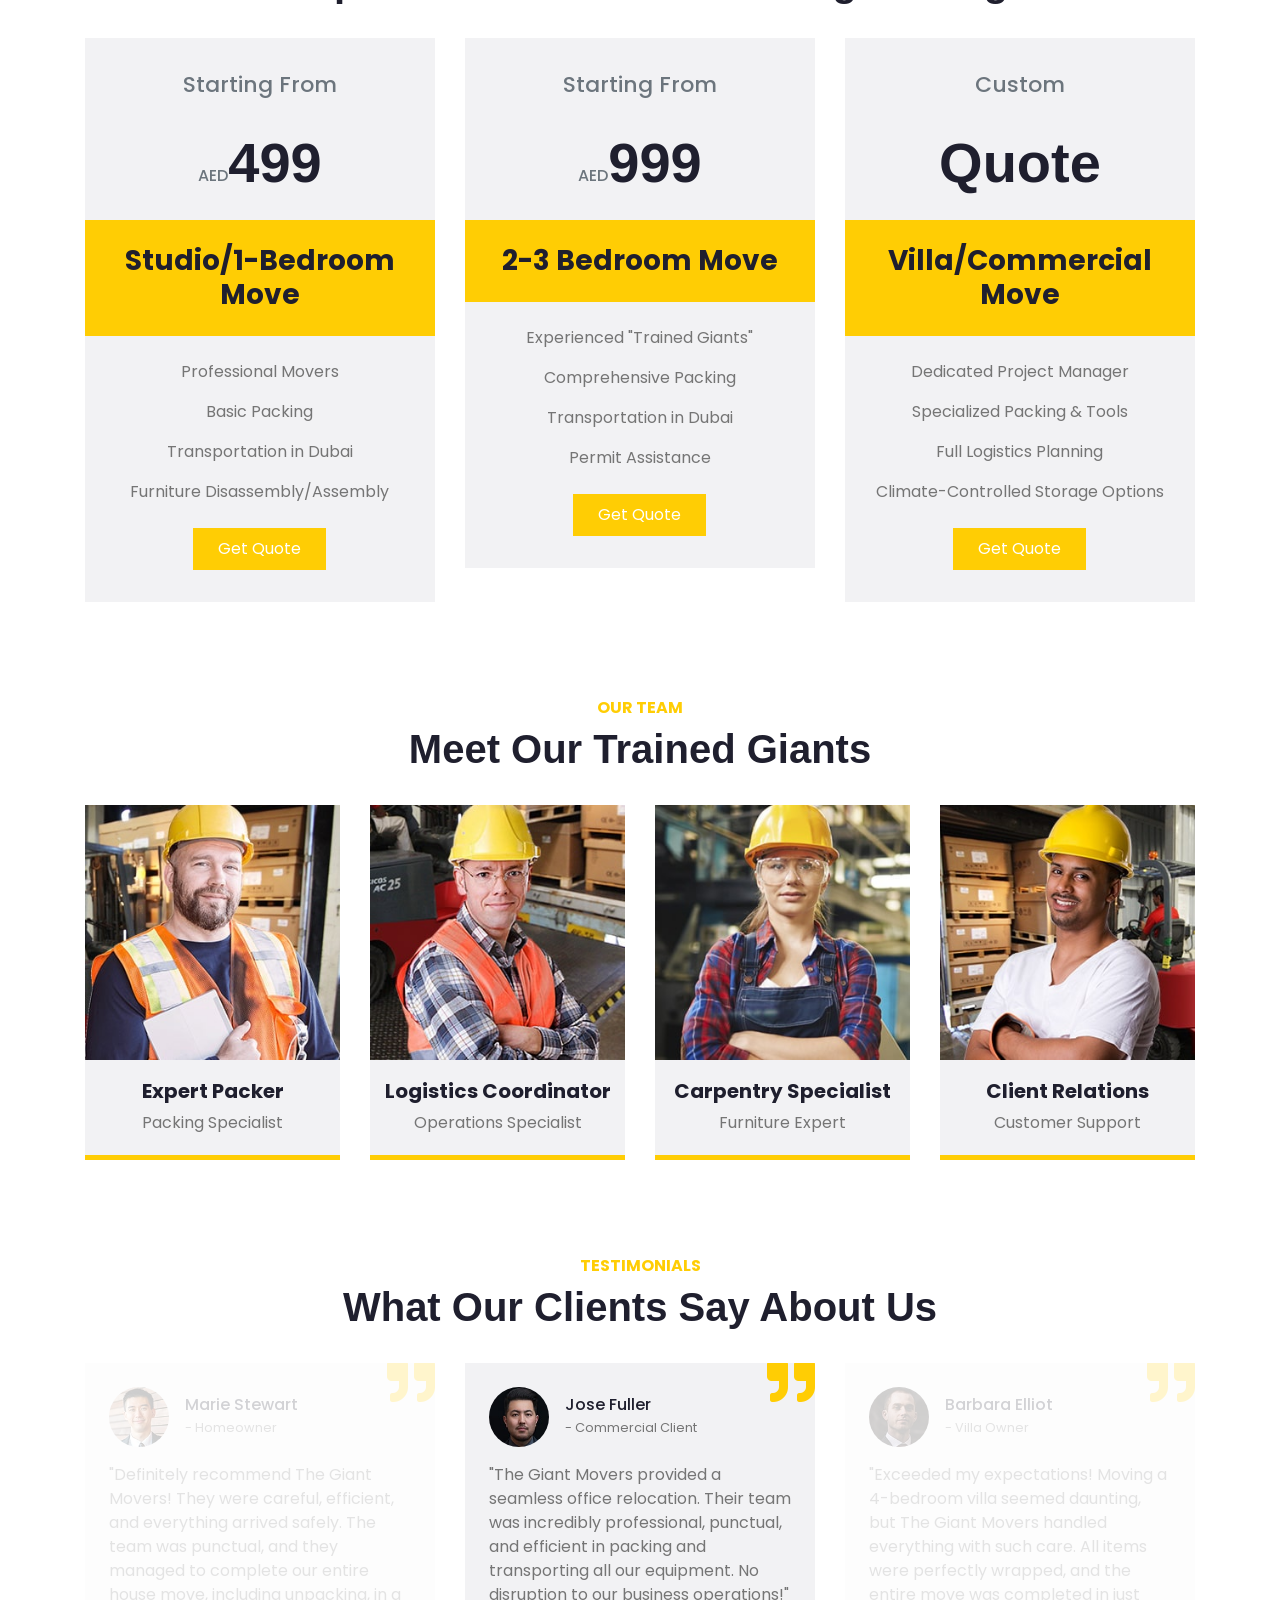
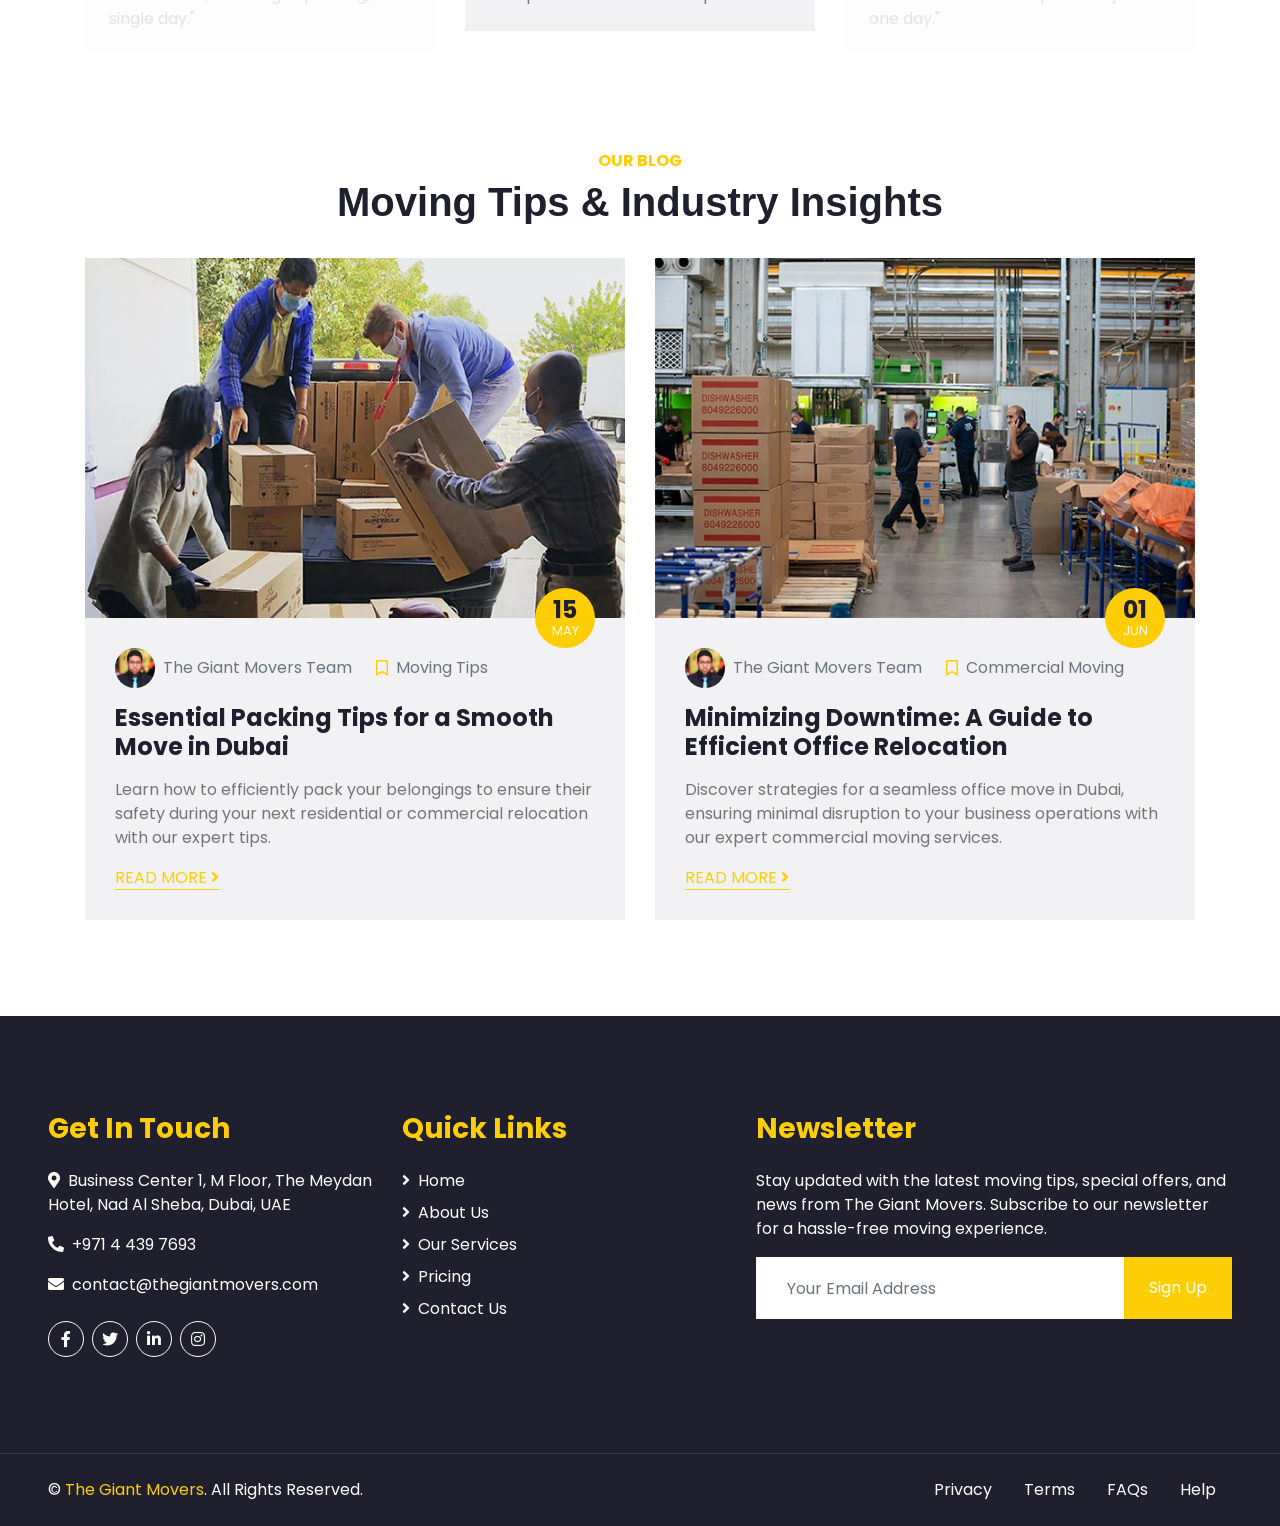
==== commit 5019674b: "Update index.html" ====
--- a/index.html
+++ b/index.html
@@ -72,7 +72,7 @@
     </div>
     <div class="jumbotron jumbotron-fluid mb-5">
         <video autoplay loop muted playsinline>
-            <source src="https://www.youtube.com/watch?v=jFNMGvQ6nDE&pp=ygUQaG9tZSBtb3ZlciBkdWJhaQ%3D%3D" type="video/mp4">
+            <source src="img/herovid.mp4" type="video/mp4">
             Your browser does not support the video tag.
         </video>
         <div class="container text-center py-5">
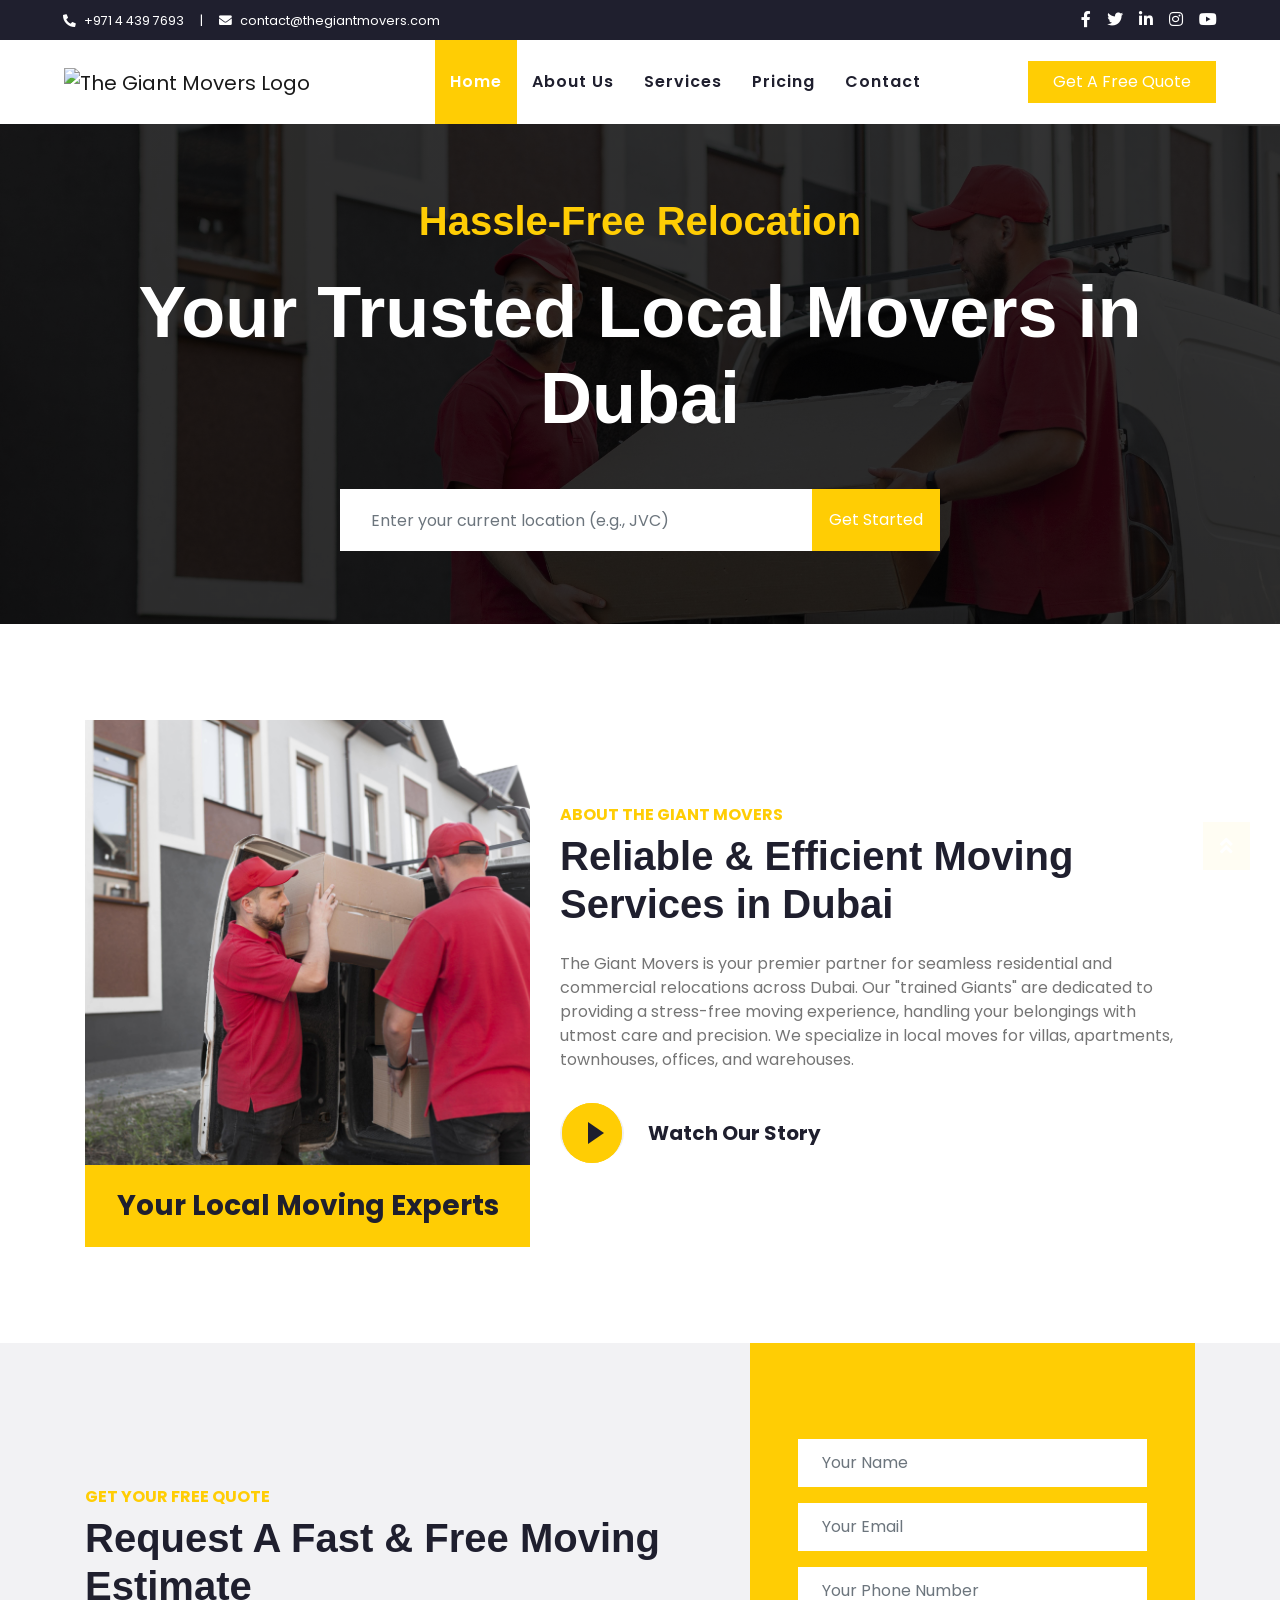
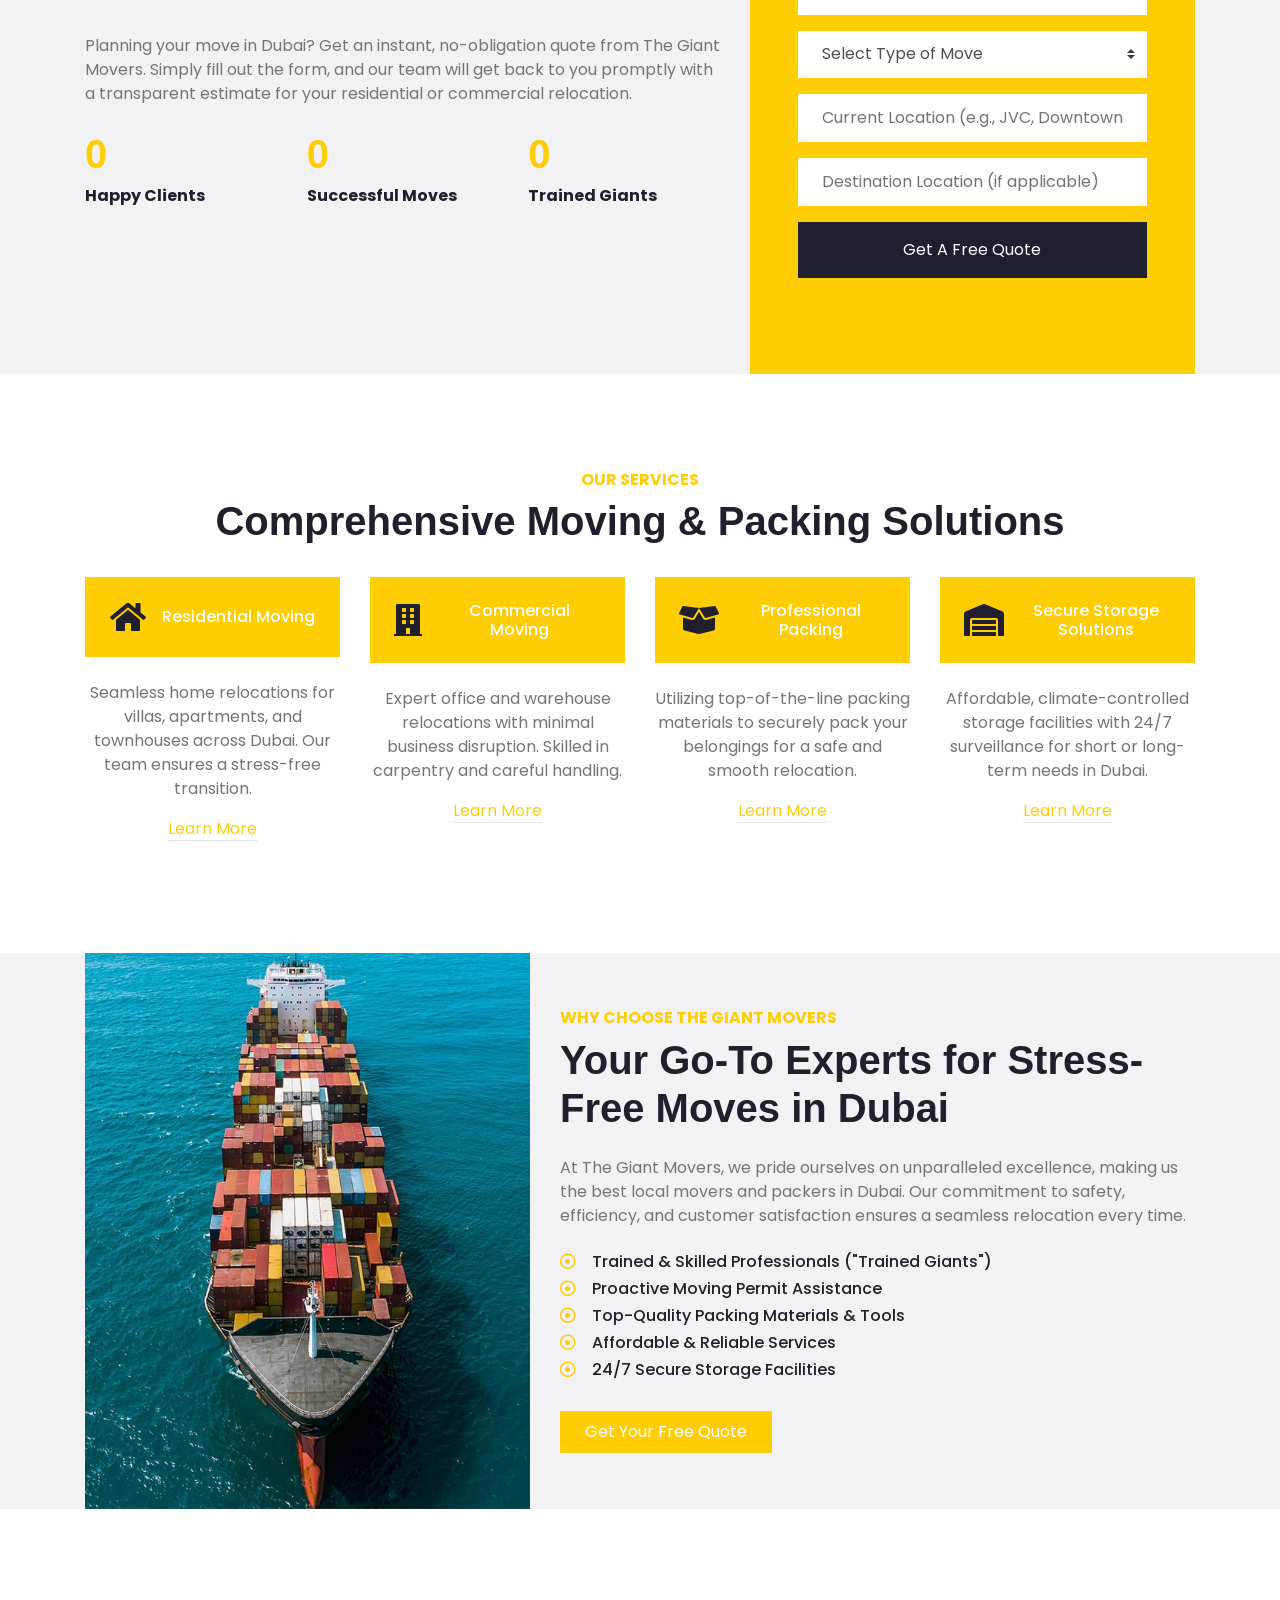
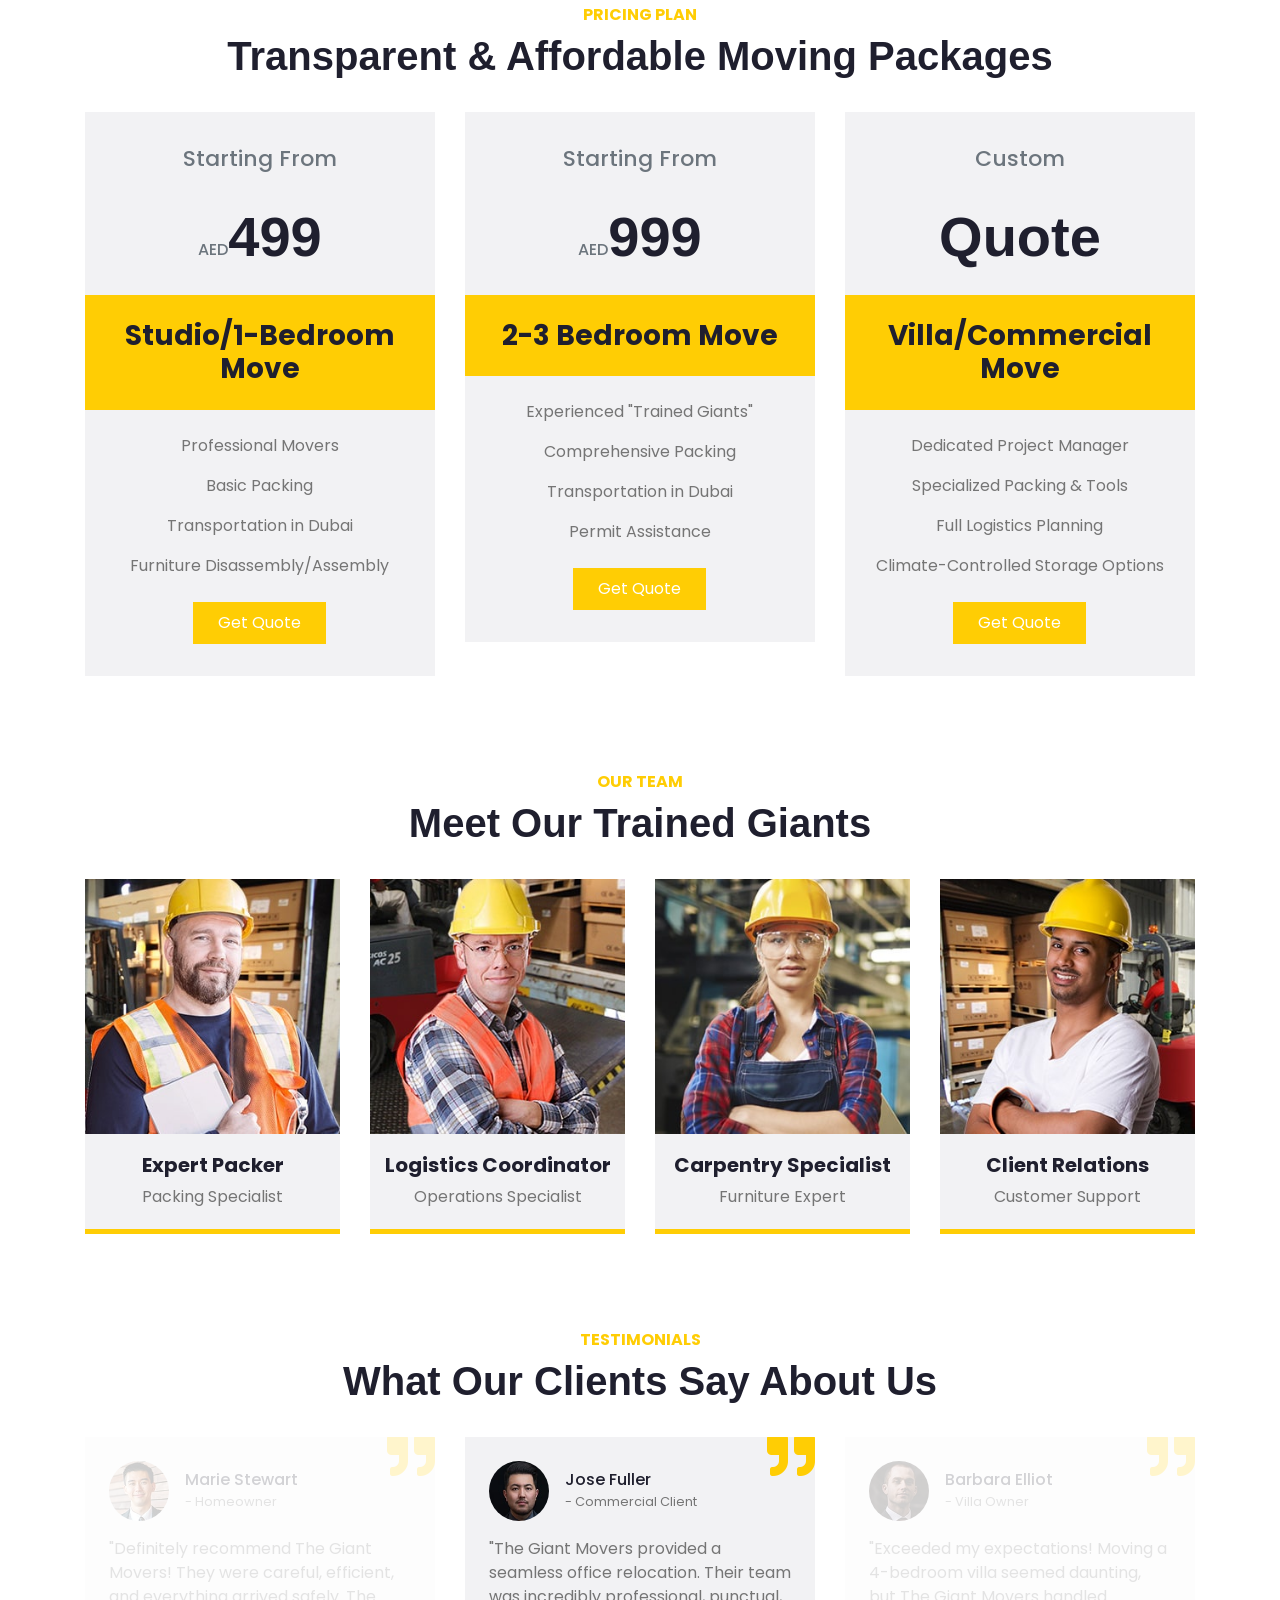
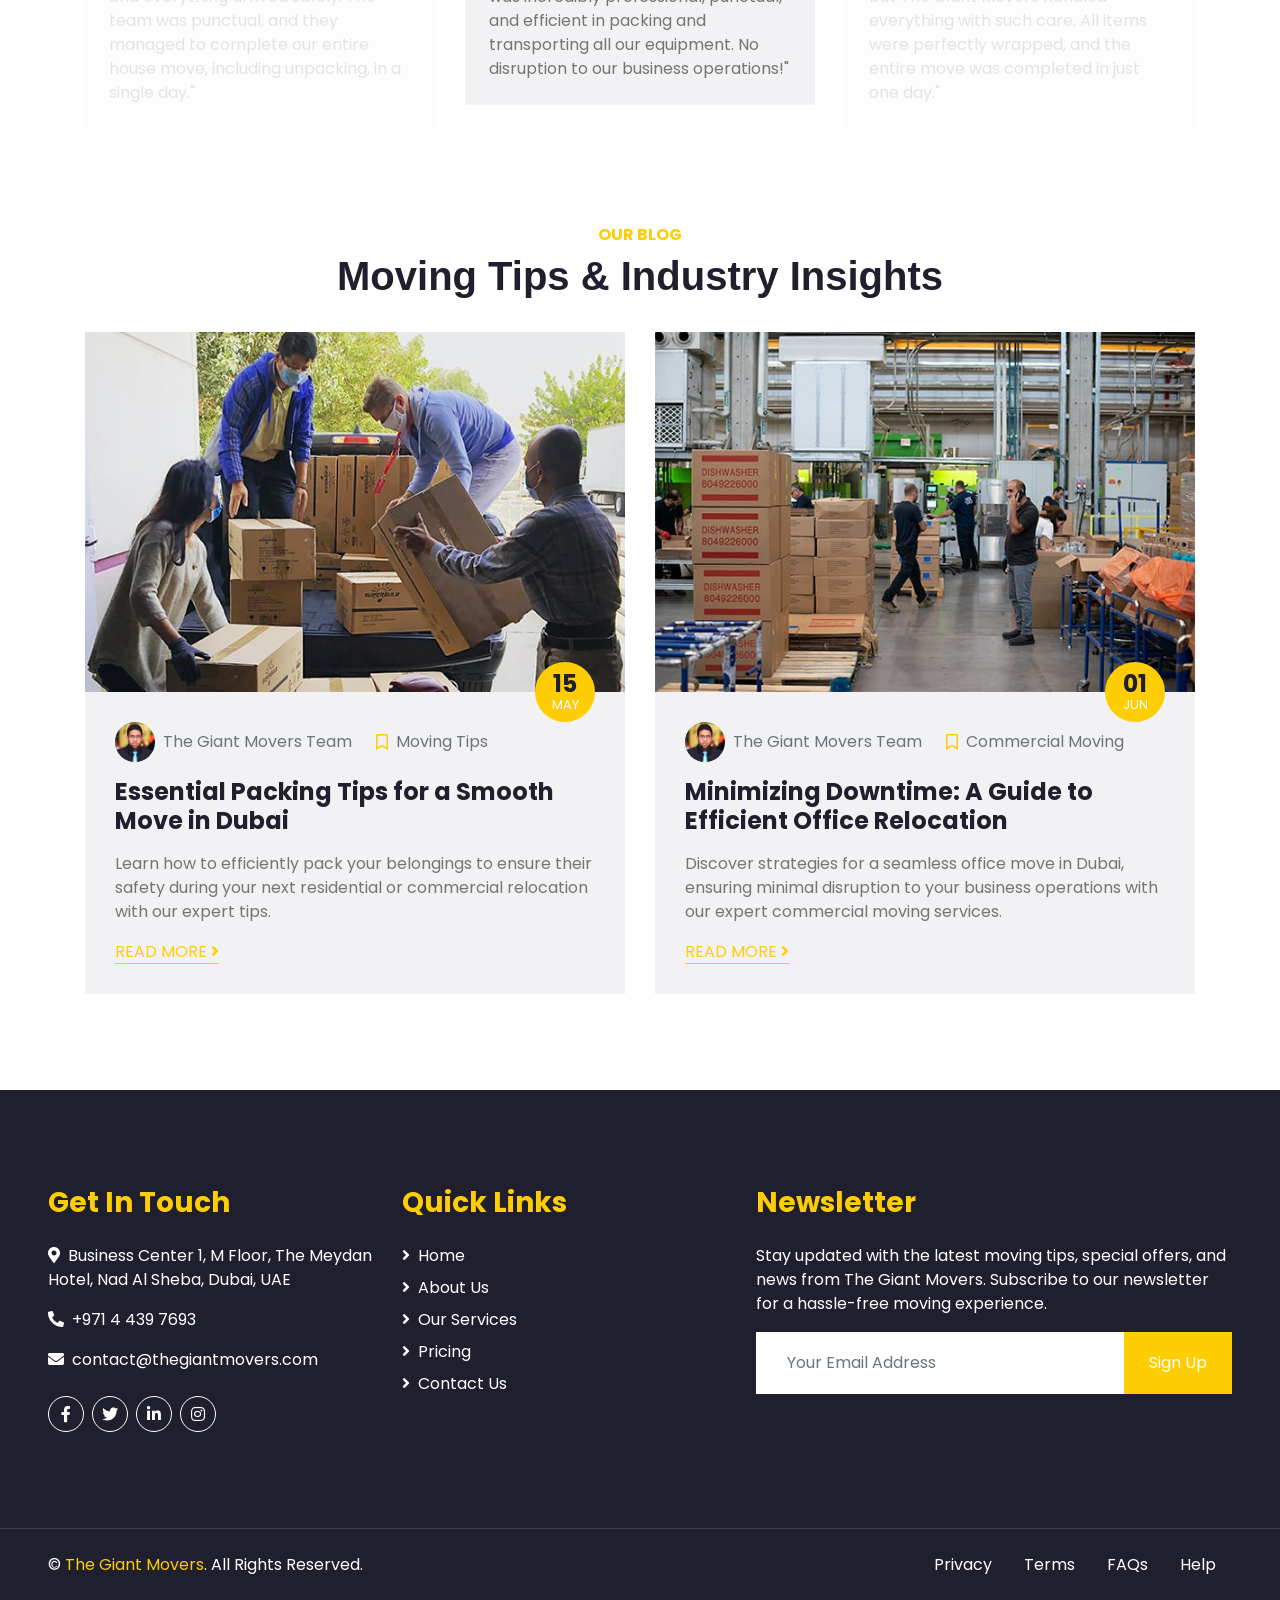
==== commit 2ed692c0: "Update index.html" ====
--- a/index.html
+++ b/index.html
@@ -92,7 +92,7 @@
         <div class="container">
             <div class="row align-items-center">
                 <div class="col-lg-5 pb-4 pb-lg-0">
-                    <img class="img-fluid w-100" src="img/about.jpg" alt="The Giant Movers team moving furniture in Dubai">
+                    <img class="img-fluid w-100" src="img/about1.jpg" alt="The Giant Movers team moving furniture in Dubai">
                     <div class="bg-primary text-dark text-center p-4">
                         <h3 class="m-0">Your Local Moving Experts</h3>
                     </div>
--- a/css/style.css
+++ b/css/style.css
@@ -9542,7 +9542,7 @@
 }
 
 .jumbotron {
-  background: linear-gradient(rgba(0, 0, 0, 0.8), rgba(0, 0, 0, 0.8)), url(../img/header.jpg);
+  background: linear-gradient(rgba(0, 0, 0, 0.8), rgba(0, 0, 0, 0.8)), url(../img/old1-header.jpg);
   background-position: top;
   background-repeat: no-repeat;
   background-size: cover;
